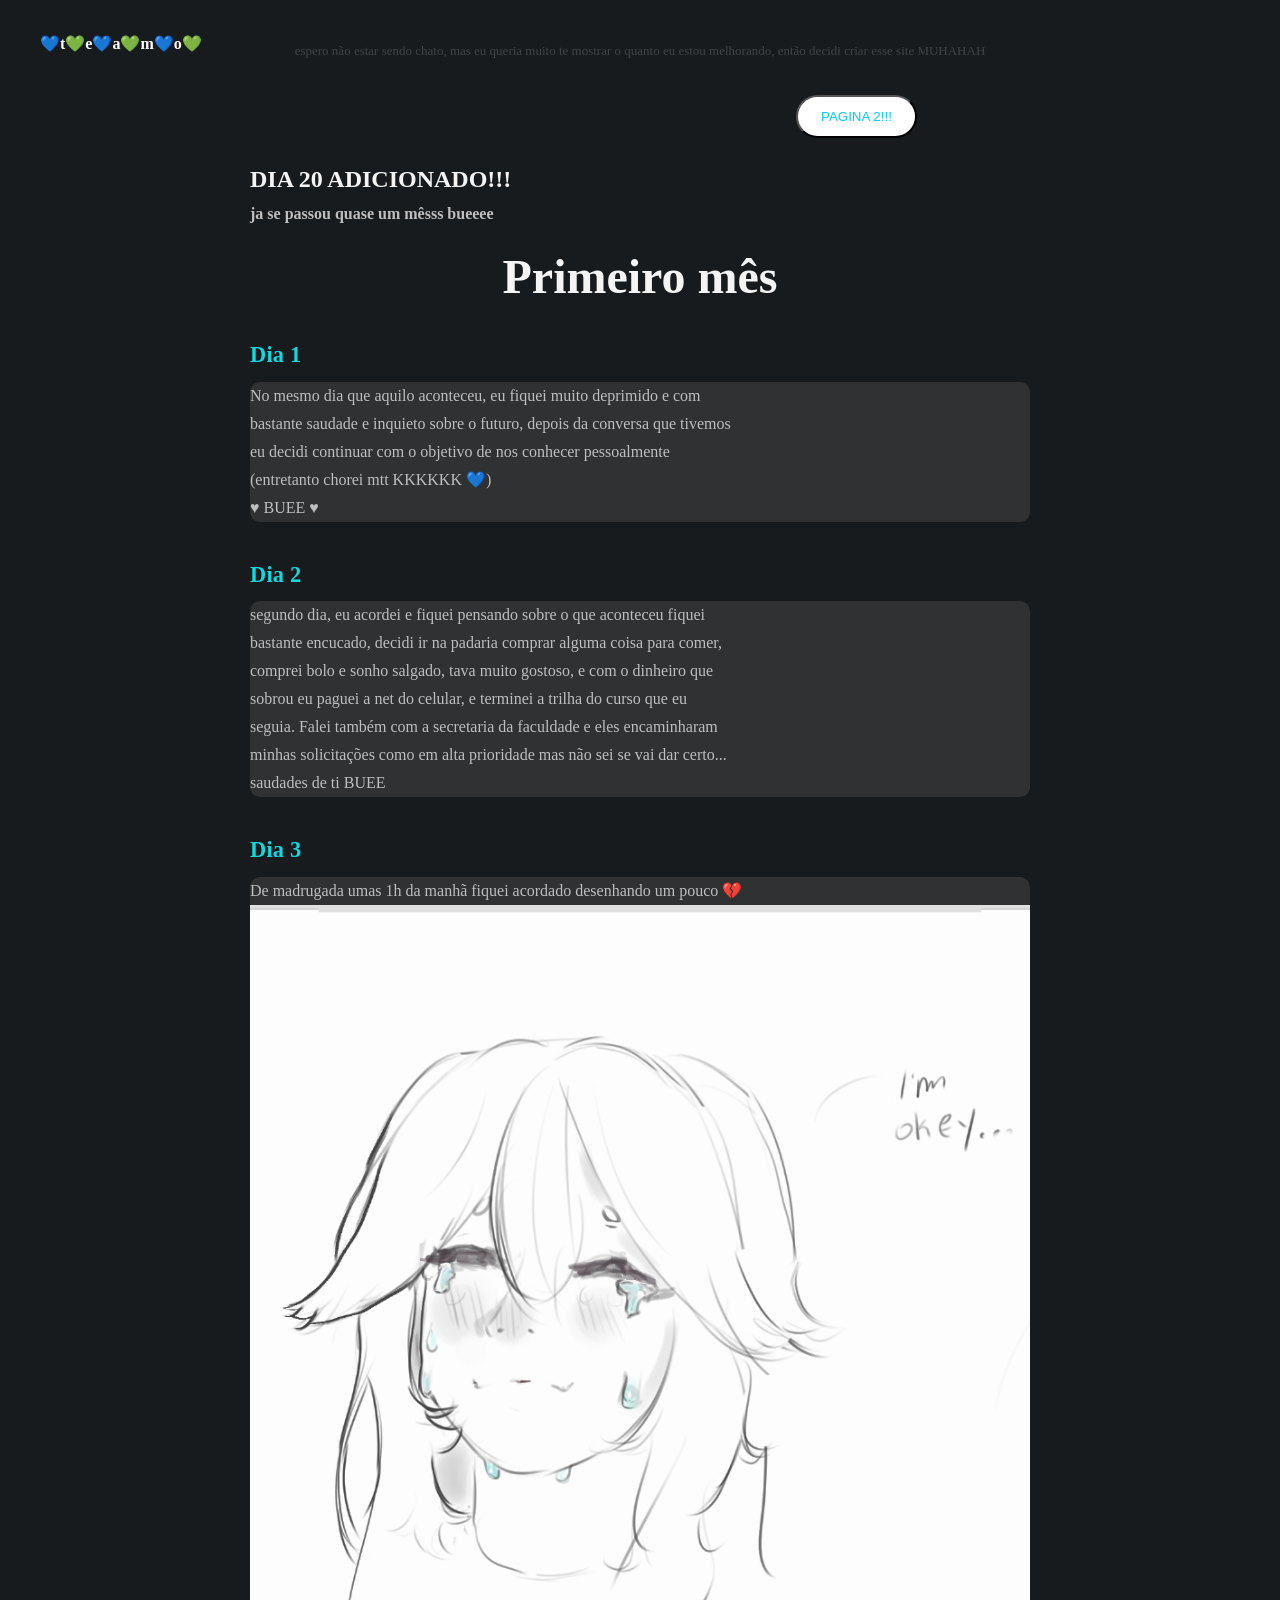
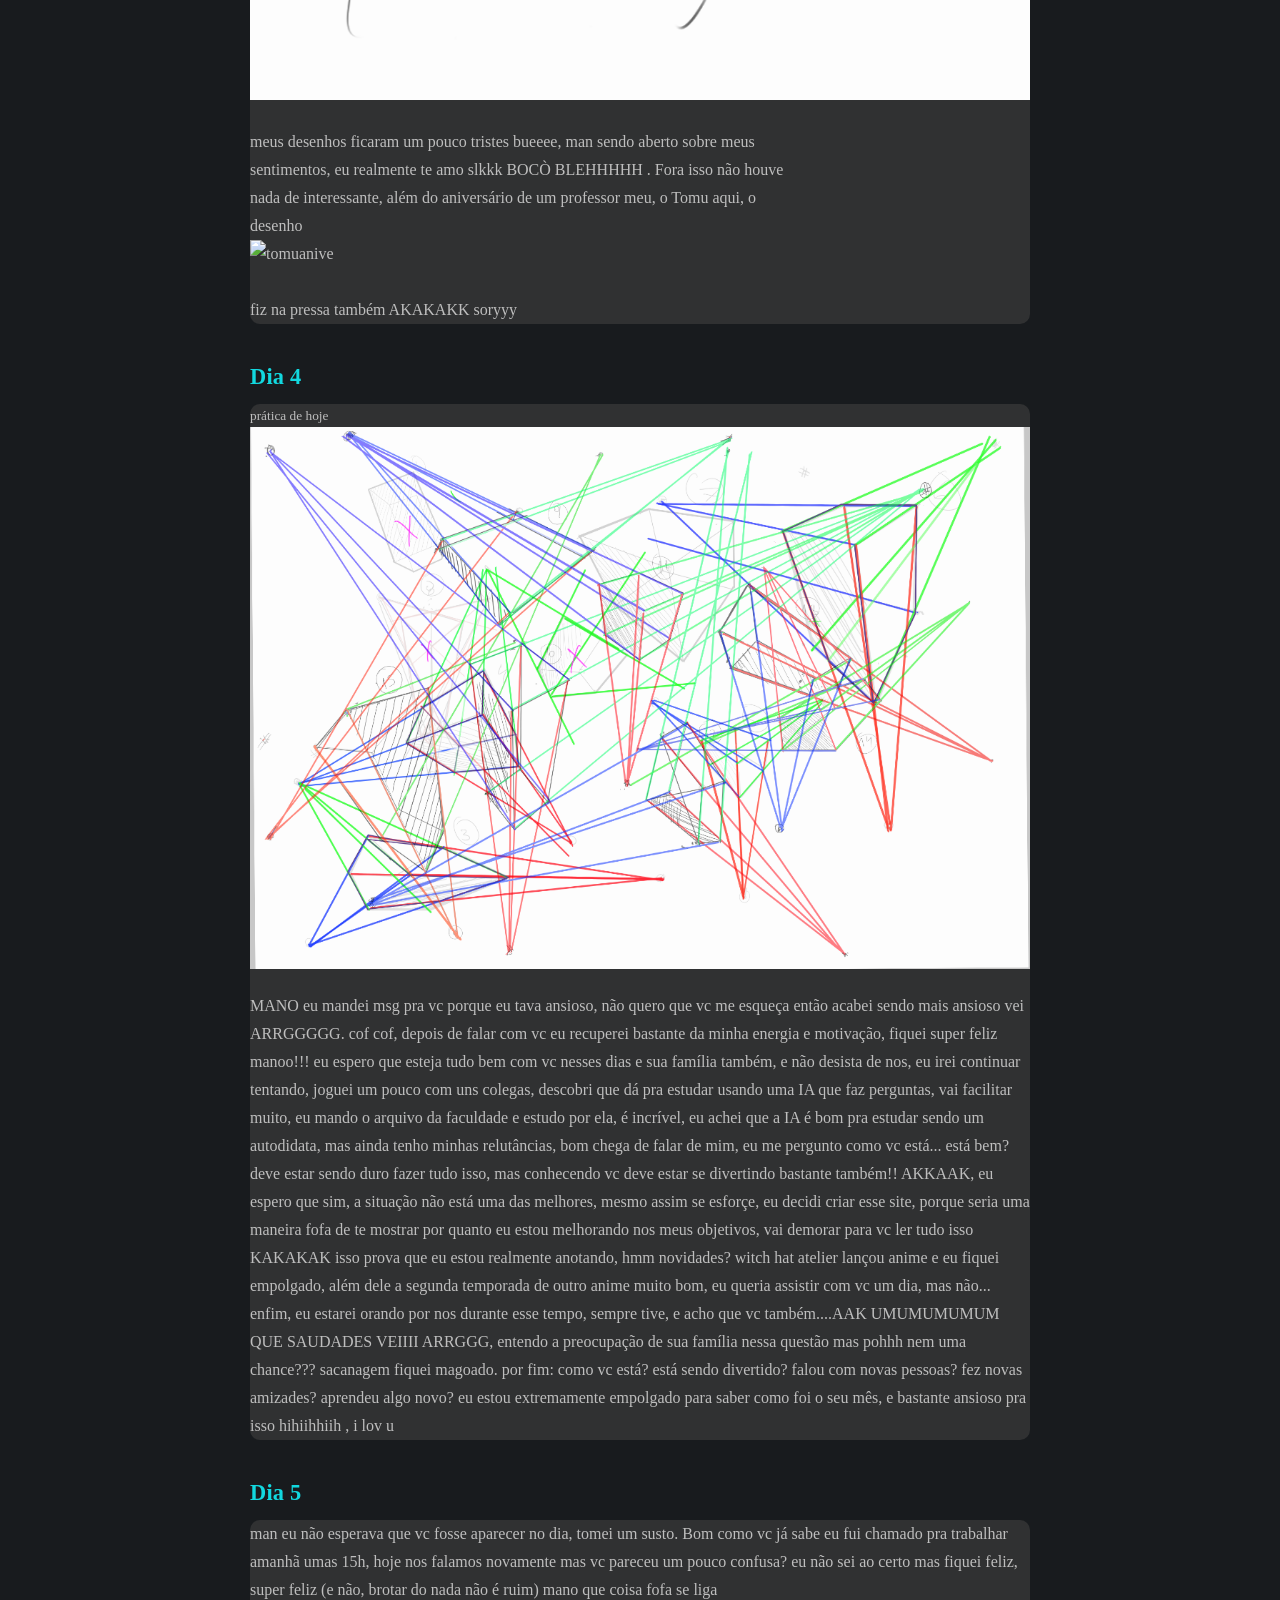
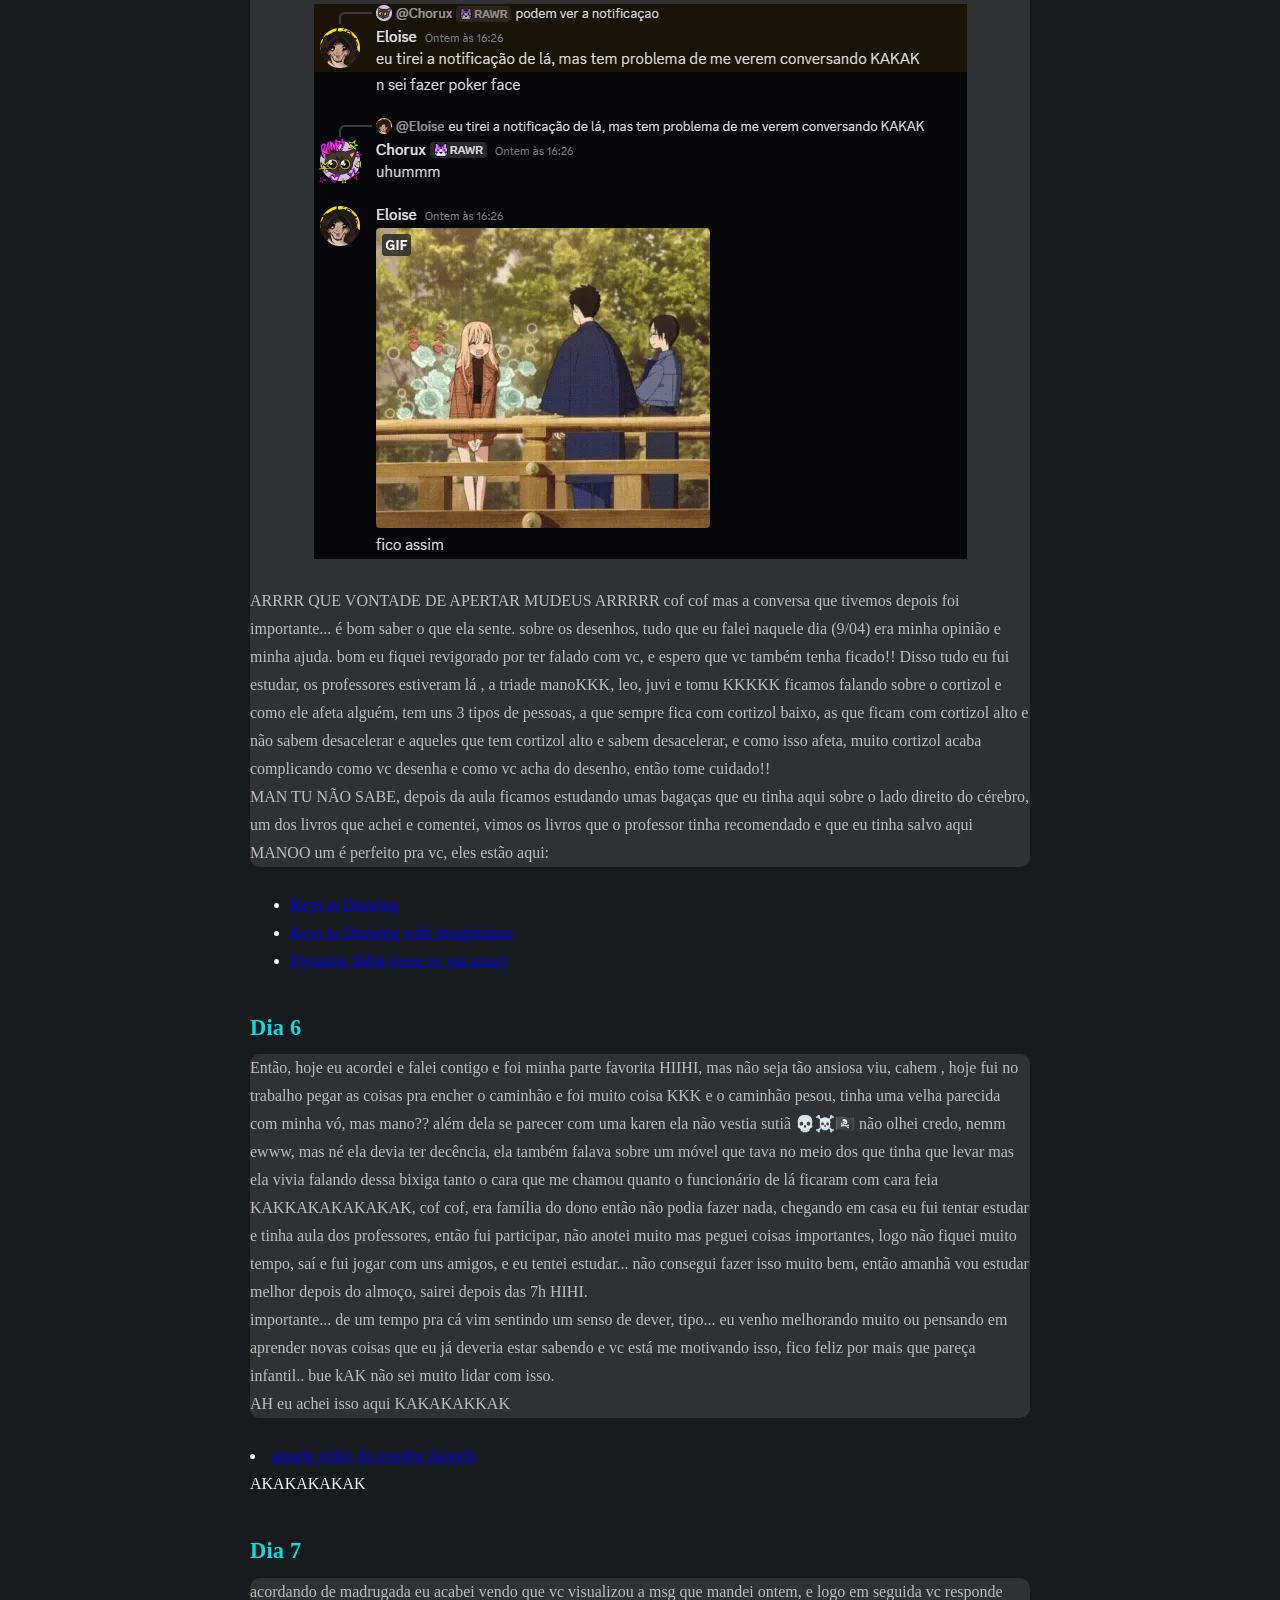
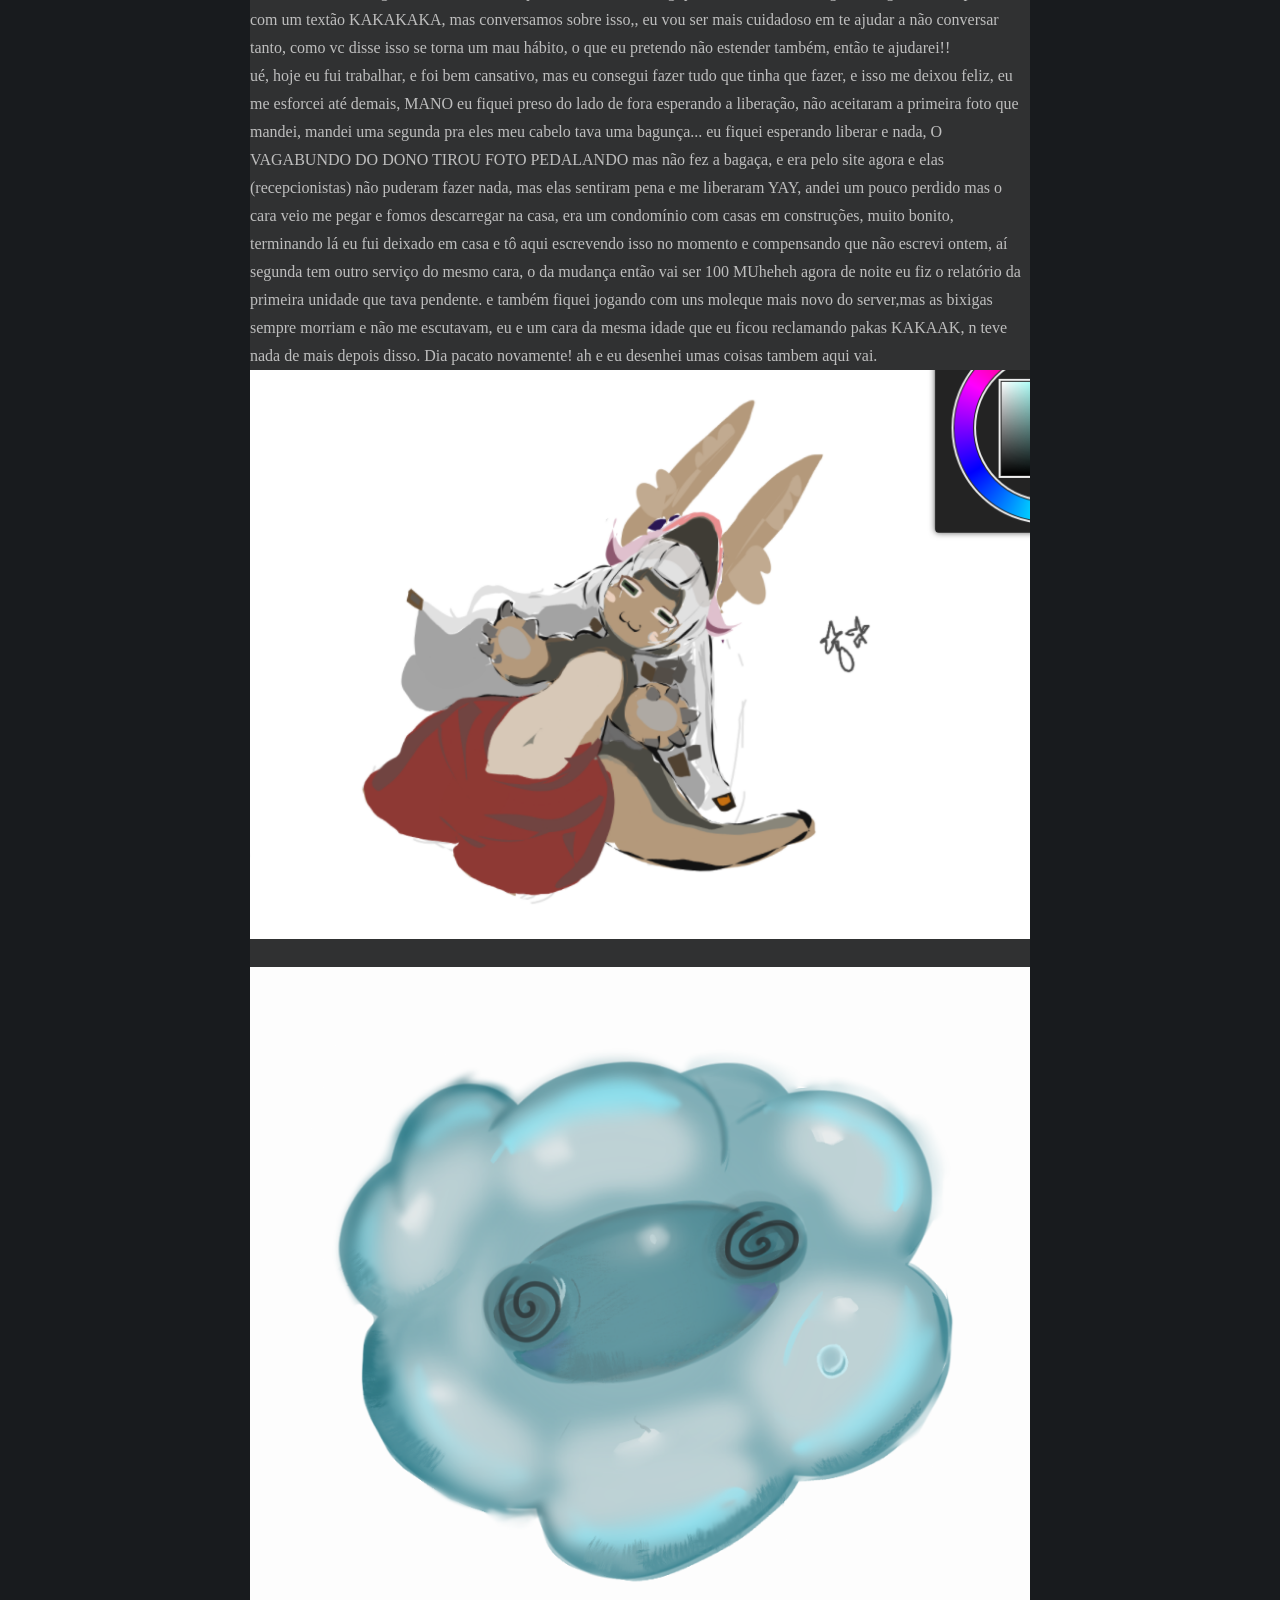
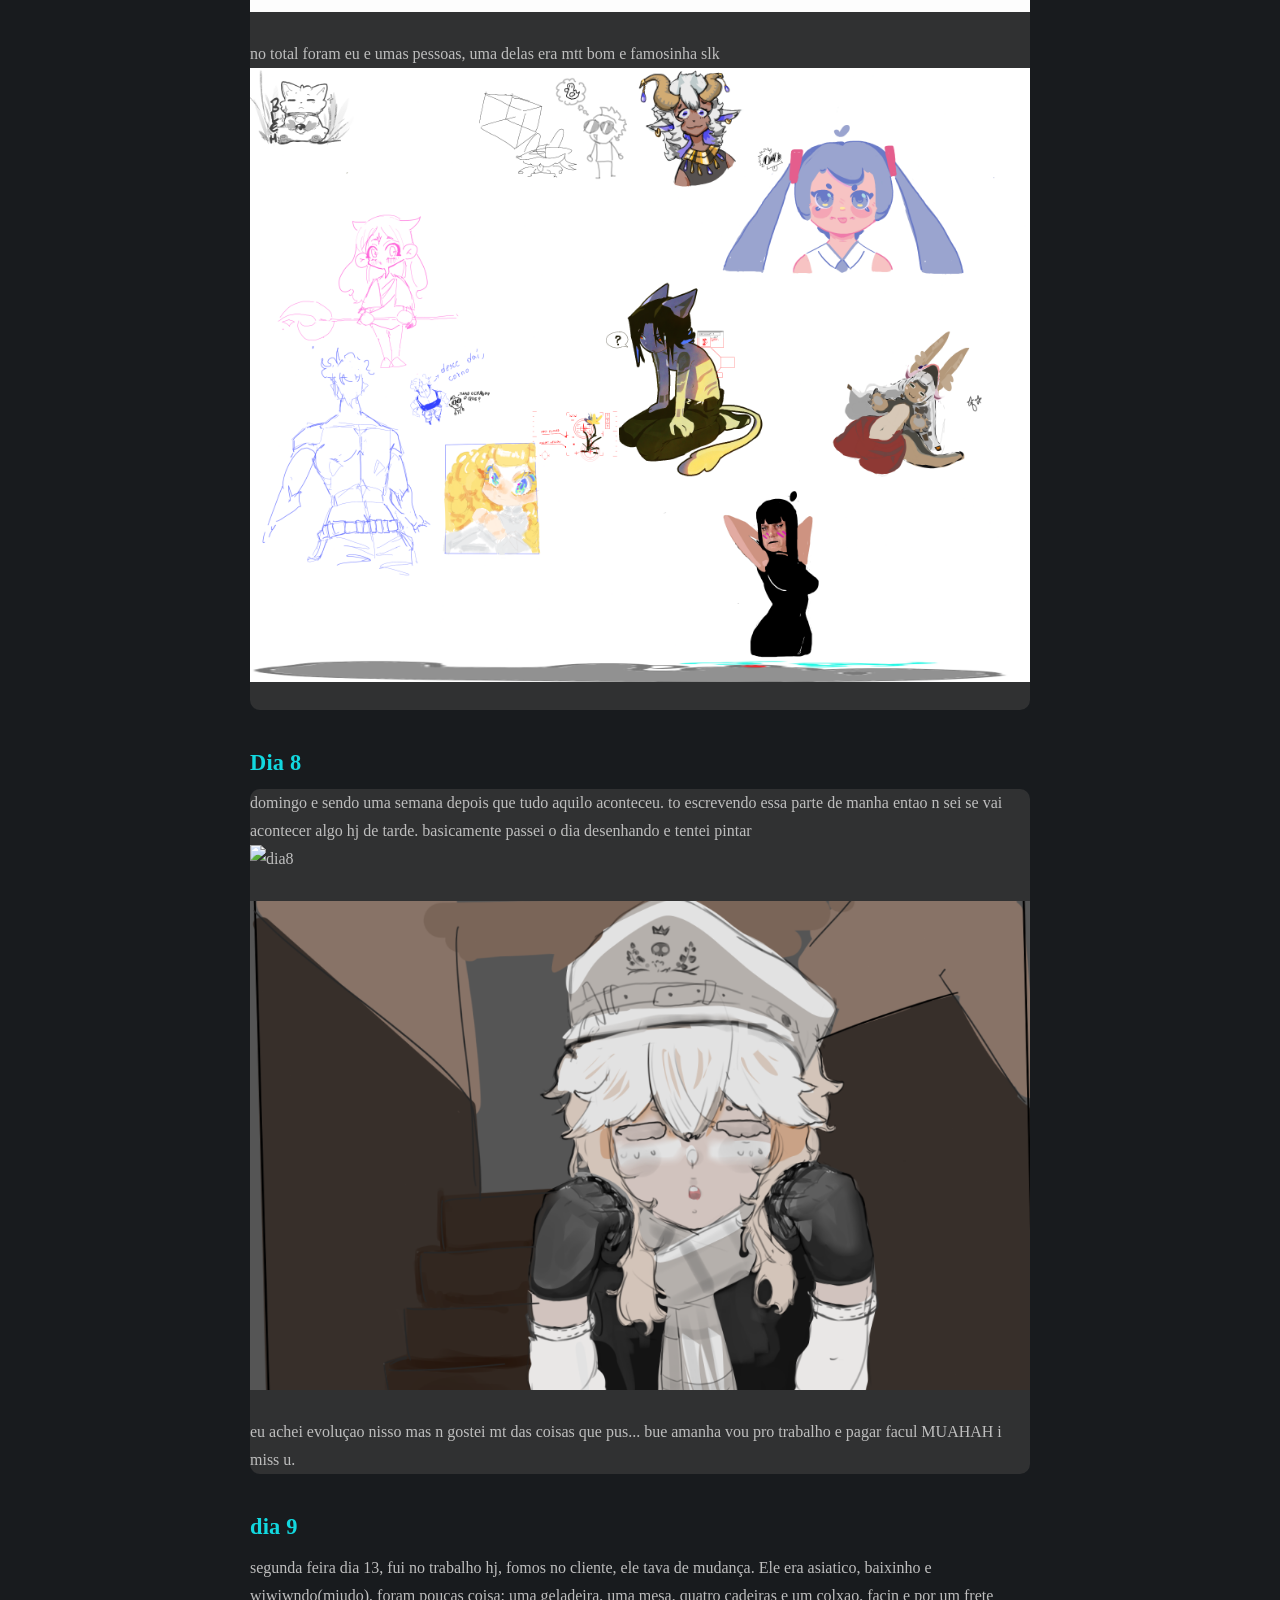
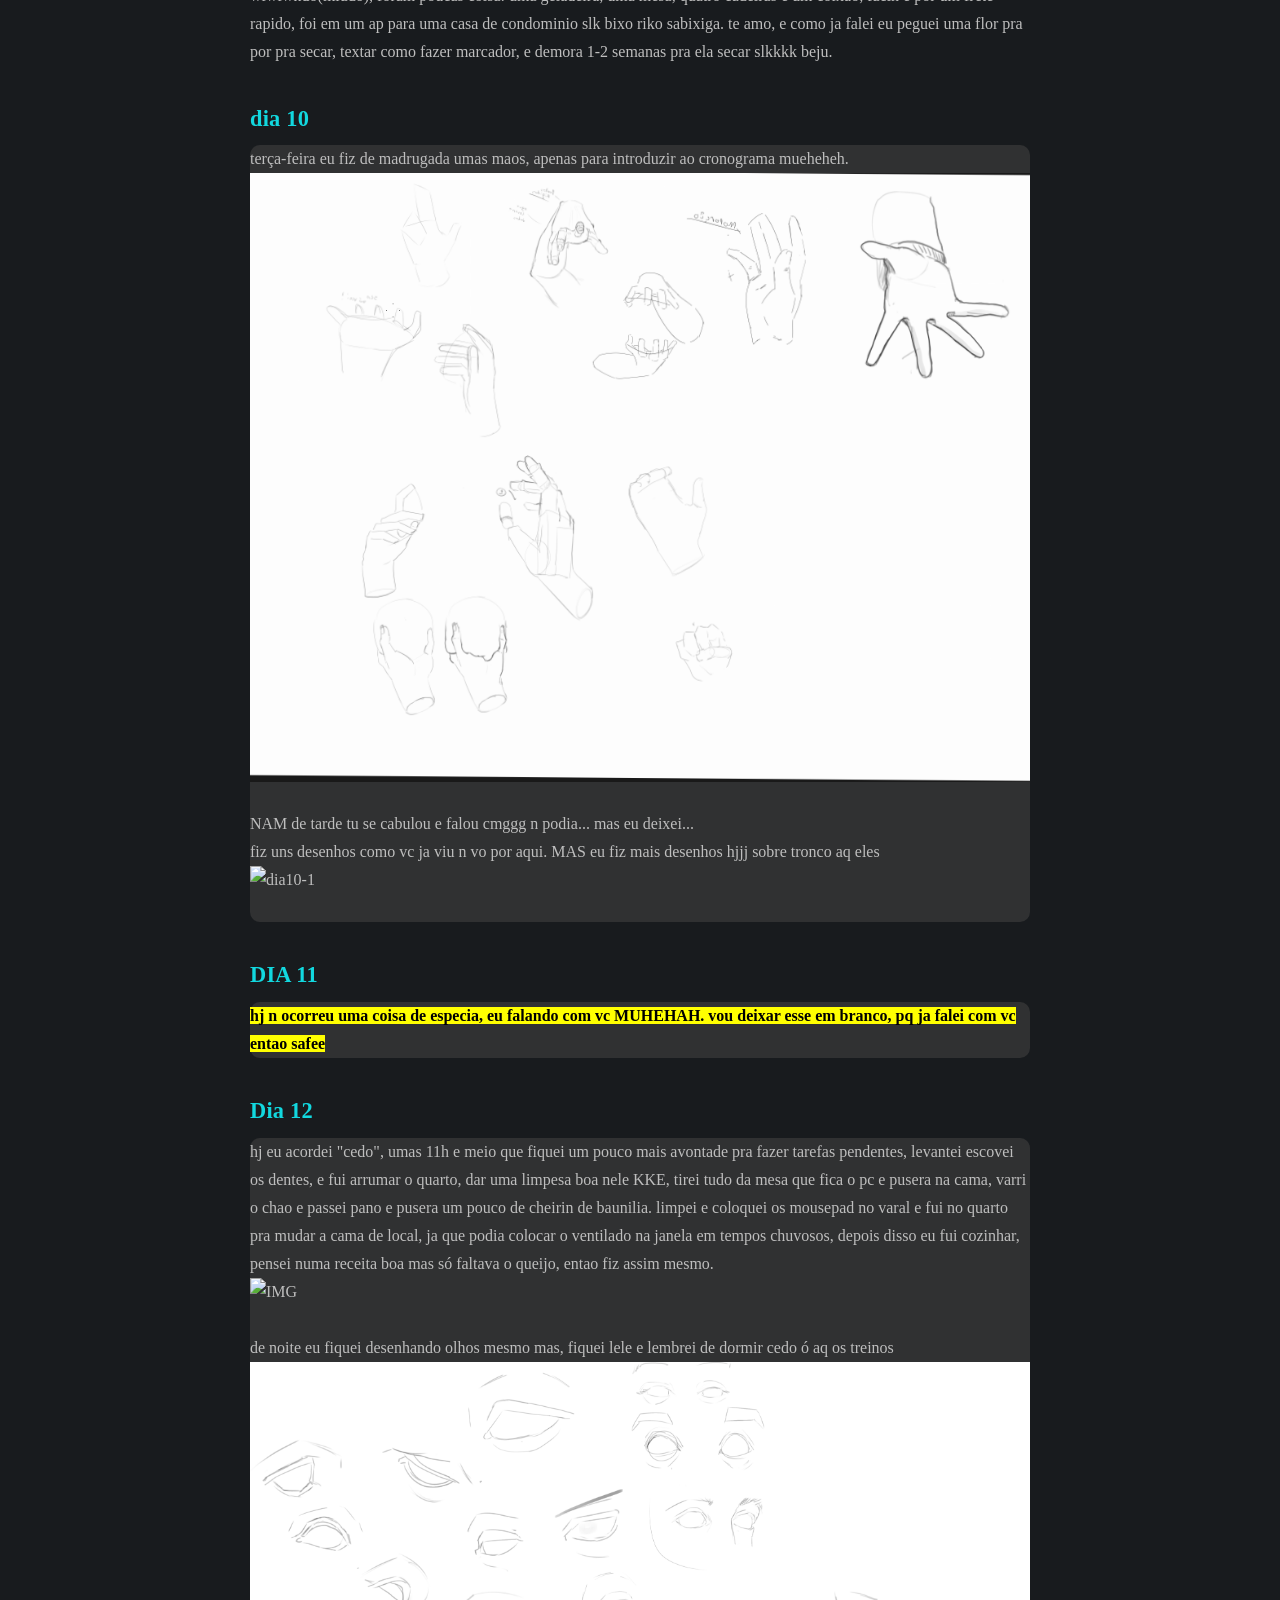
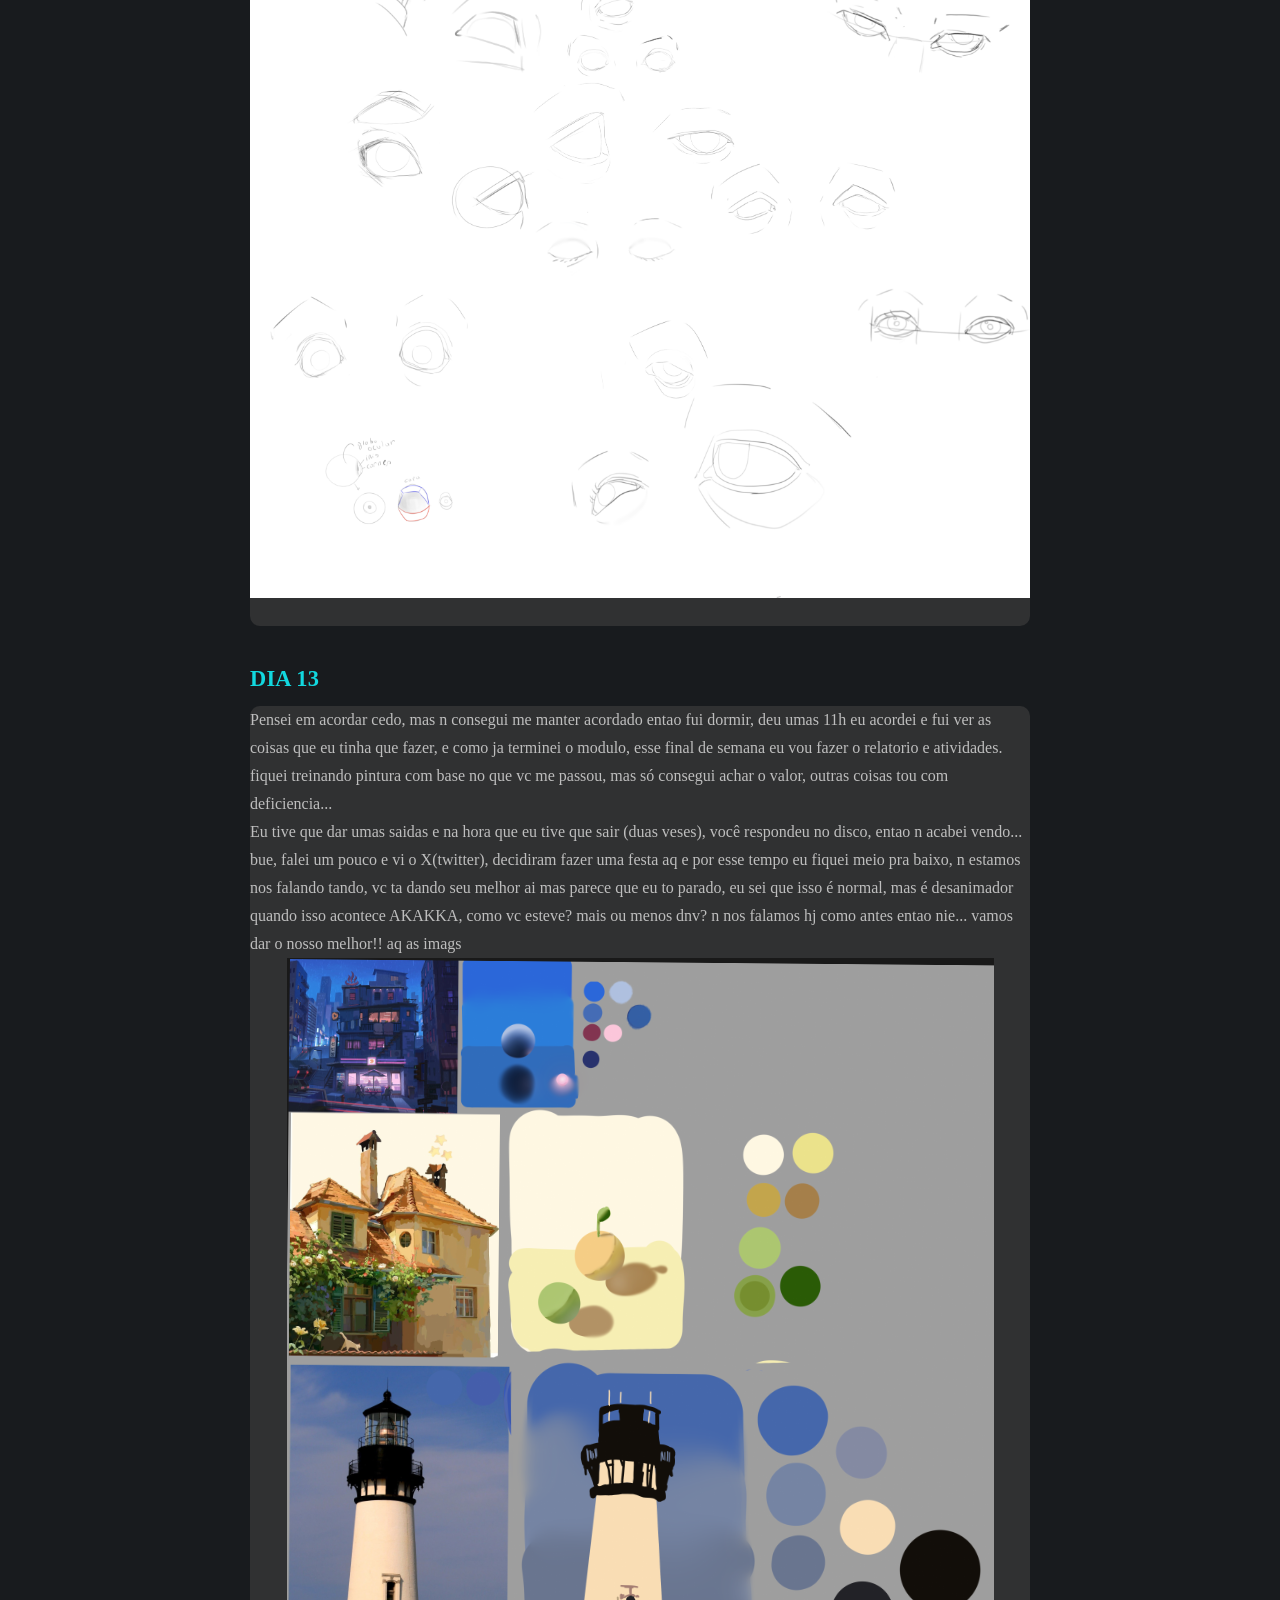
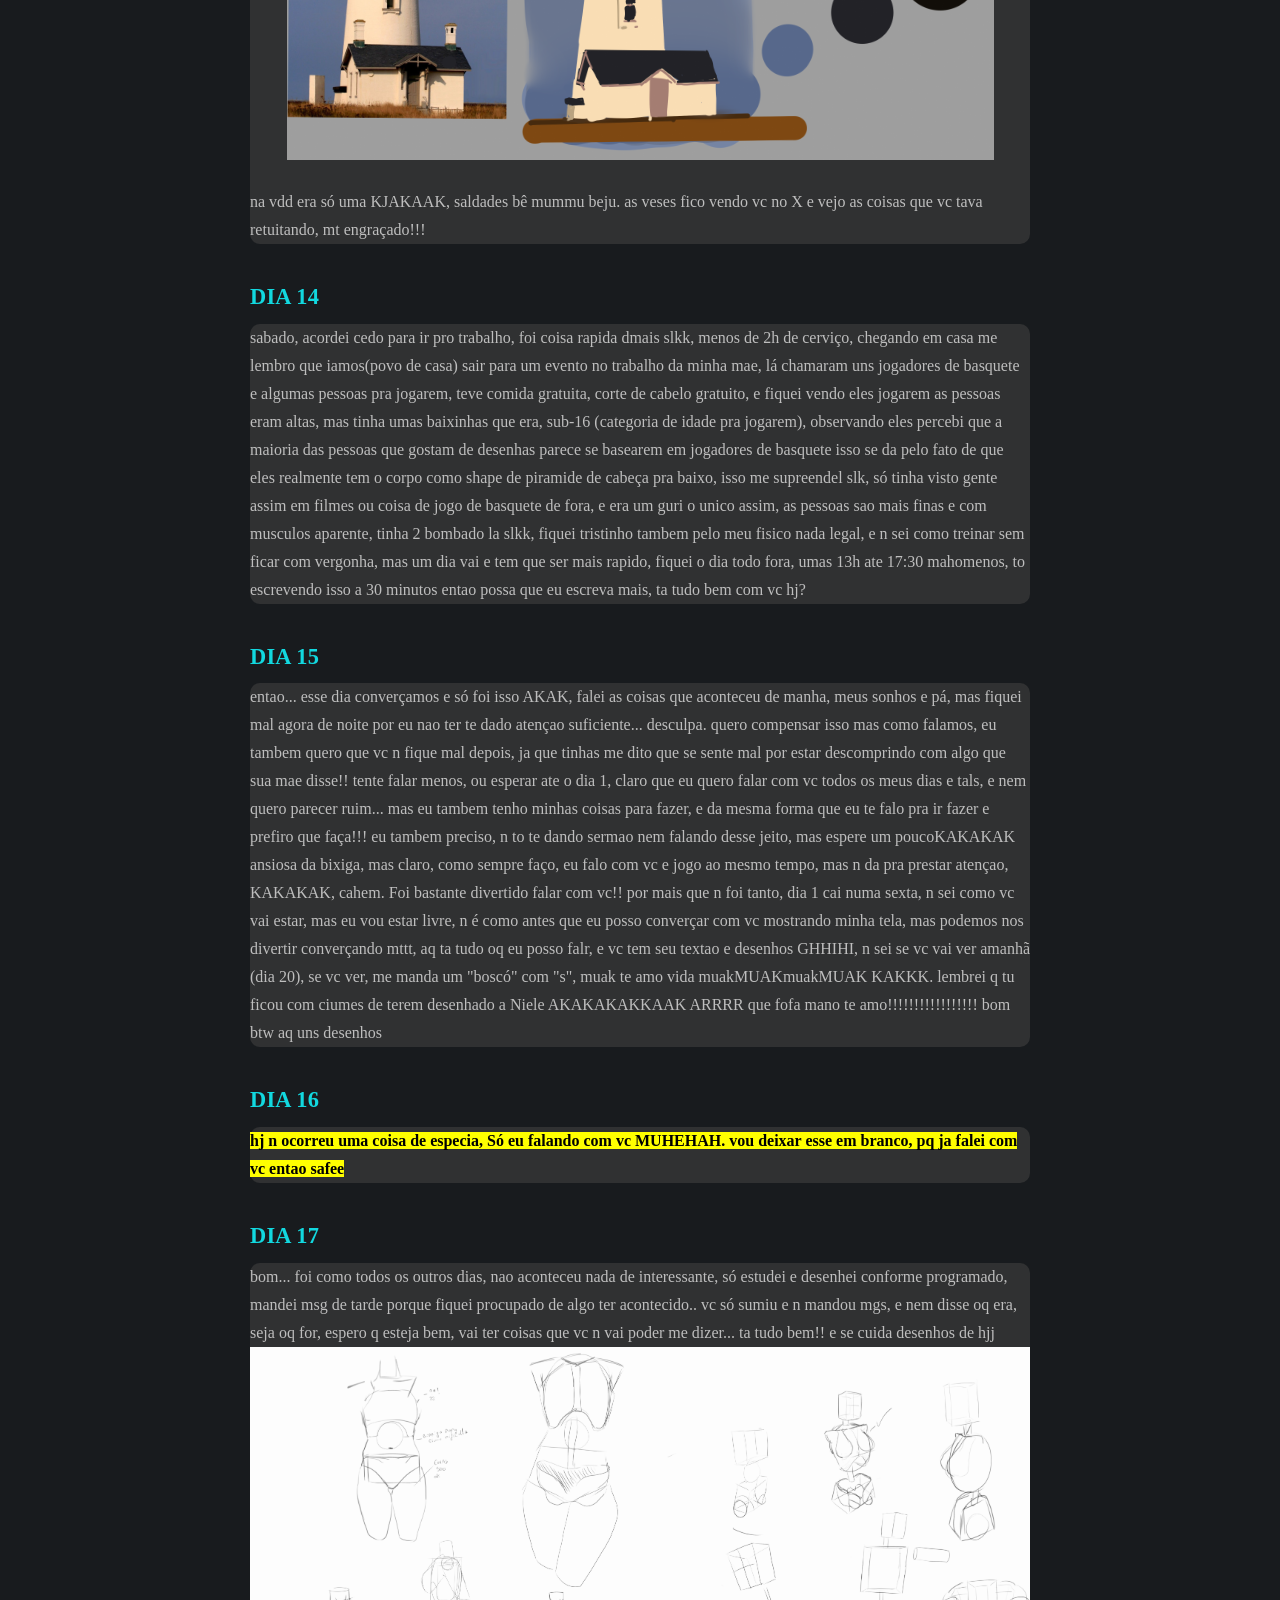
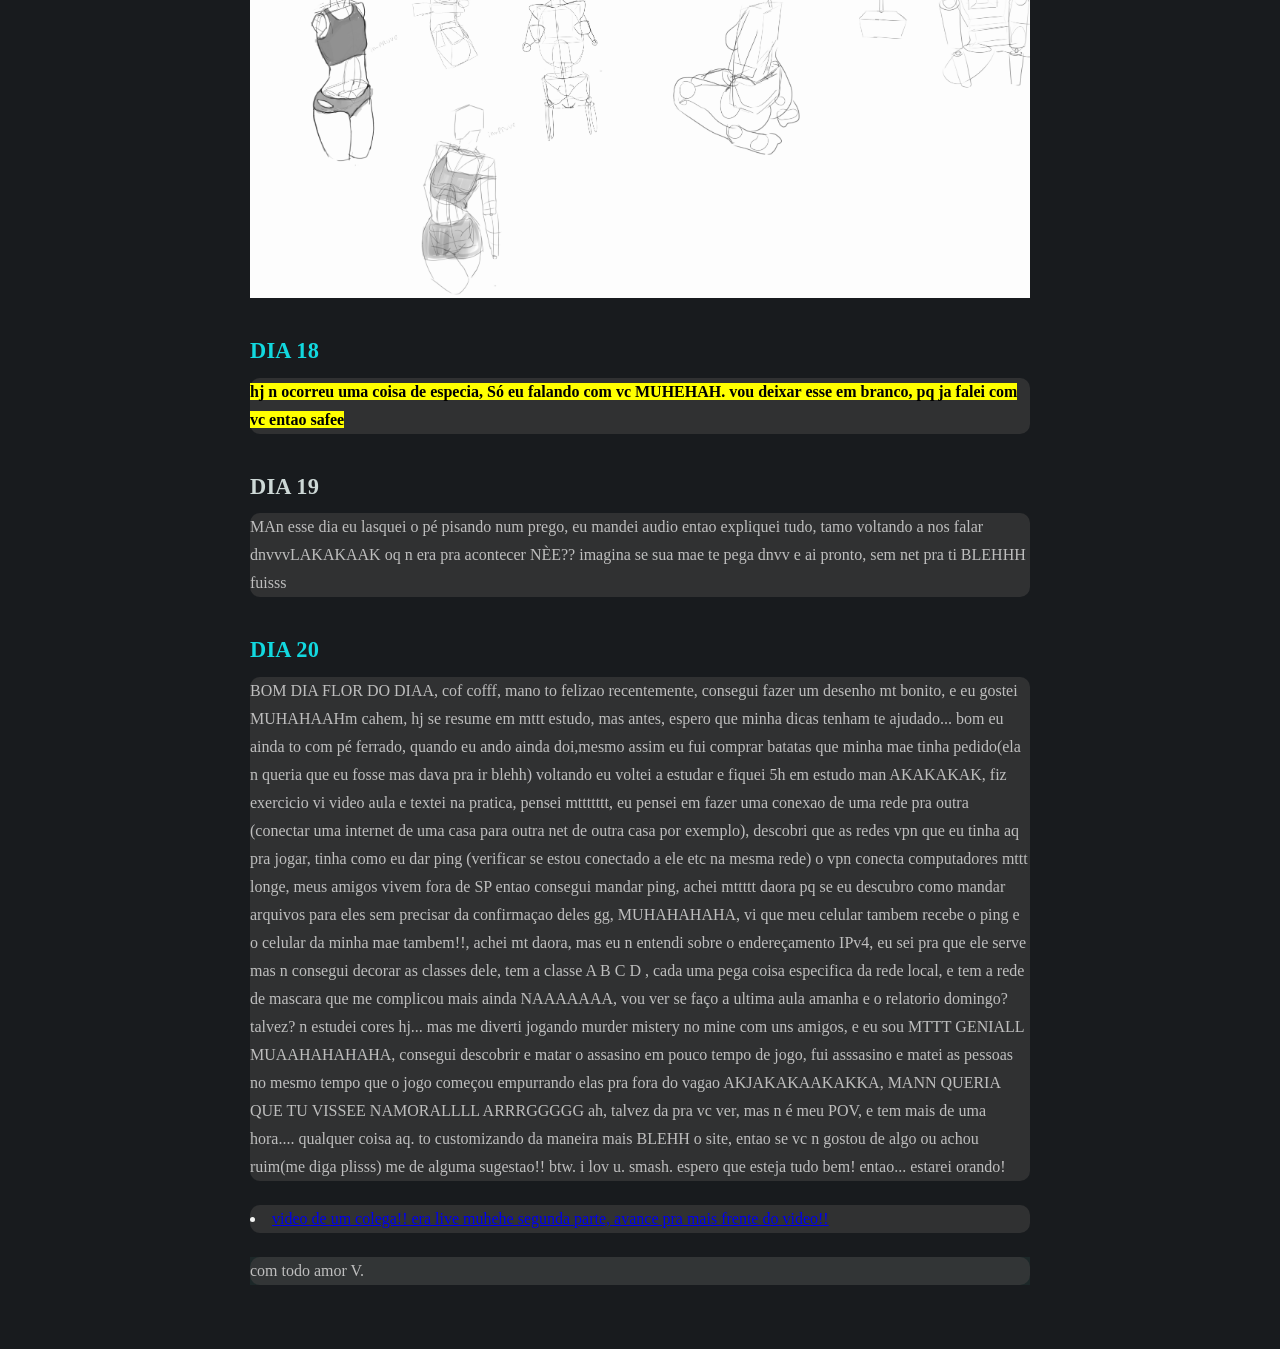
==== index.html @ 5562f1c6 "Update index.html" ====
<html lang="en">
  <head>
    <meta charset="UTF-8" />
    <meta name="viewport" content="width=device-width, initial-scale=1.0" />
    <title>COISAS PRA LÔ</title>
    <link rel="stylesheet" href="styless.css" />
  </head>
  <div class="topo">💙t💚e💙a💚m💙o💚</div>
  <body>
    <p class="introduçao">
      espero não estar sendo chato, mas eu queria muito te mostrar o quanto eu
      estou melhorando, então decidi criar esse site MUHAHAH
    </p>
    <div>
      <button class="link_botao">
        <a href="PAGINA2/index.html">PAGINA 2!!!</a>
      </button>
    </div>

    <div>
      <h2>
        DIA 20 ADICIONADO!!!
        <p>ja se passou quase um mêsss bueeee</p>
      </h2>
    </div>

    <h1>Primeiro mês</h1>
    <div>
      <h3 class="DIA">Dia 1</h3>
      <p class="AFA">
        No mesmo dia que aquilo aconteceu, eu fiquei muito deprimido e com
        <br />
        bastante saudade e inquieto sobre o futuro, depois da conversa que
        tivemos<br />
        eu decidi continuar com o objetivo de nos conhecer pessoalmente<br />
        (entretanto chorei mtt KKKKKK 💙)<br />
        &hearts; BUEE &hearts; <br />
      </p>
    </div>
    <h3 class="DIA">Dia 2</h3>
    <div>
      <p class="AFA">
        segundo dia, eu acordei e fiquei pensando sobre o que aconteceu
        fiquei<br />
        bastante encucado, decidi ir na padaria comprar alguma coisa para
        comer,<br />
        comprei bolo e sonho salgado, tava muito gostoso, e com o dinheiro
        que<br />
        sobrou eu paguei a net do celular, e terminei a trilha do curso que
        eu<br />
        seguia. Falei também com a secretaria da faculdade e eles
        encaminharam<br />
        minhas solicitações como em alta prioridade mas não sei se vai dar
        certo...<br />
        saudades de ti BUEE<br />
      </p>
    </div>
    <h3 class="DIA">Dia 3</h3>
    <div>
      <p class="AFA">
        De madrugada umas 1h da manhã fiquei acordado desenhando um pouco 💔<br />
        <img src="IMG\dia3.png" alt="dia3-1" class="IMG" /><br />
        meus desenhos ficaram um pouco tristes bueeee, man sendo aberto sobre
        meus<br />
        sentimentos, eu realmente te amo slkkk BOCÒ BLEHHHHH . Fora isso não
        houve<br />
        nada de interessante, além do aniversário de um professor meu, o Tomu
        aqui, o<br />
        desenho<br />
        <img src="IMG\tomuanive.png" alt="tomuanive" class="IMG" /><br />

        fiz na pressa também AKAKAKK soryyy<br />
      </p>
    </div>
    <h3 class="DIA">Dia 4</h3>
    <div>
      <p class="AFA">
        <sub>
          prática de hoje<br />
          <img src="IMG\dia3-2.png" alt="dia4-1" class="IMG" /><br />
        </sub>

        MANO eu mandei msg pra vc porque eu tava ansioso, não quero que vc me
        esqueça então acabei sendo mais ansioso vei ARRGGGGG. cof cof, depois de
        falar com vc eu recuperei bastante da minha energia e motivação, fiquei
        super feliz manoo!!! eu espero que esteja tudo bem com vc nesses dias e
        sua família também, e não desista de nos, eu irei continuar tentando,
        joguei um pouco com uns colegas, descobri que dá pra estudar usando uma
        IA que faz perguntas, vai facilitar muito, eu mando o arquivo da
        faculdade e estudo por ela, é incrível, eu achei que a IA é bom pra
        estudar sendo um autodidata, mas ainda tenho minhas relutâncias, bom
        chega de falar de mim, eu me pergunto como vc está... está bem? deve
        estar sendo duro fazer tudo isso, mas conhecendo vc deve estar se
        divertindo bastante também!! AKKAAK, eu espero que sim, a situação não
        está uma das melhores, mesmo assim se esforçe, eu decidi criar esse
        site, porque seria uma maneira fofa de te mostrar por quanto eu estou
        melhorando nos meus objetivos, vai demorar para vc ler tudo isso KAKAKAK
        isso prova que eu estou realmente anotando, hmm novidades? witch hat
        atelier lançou anime e eu fiquei empolgado, além dele a segunda
        temporada de outro anime muito bom, eu queria assistir com vc um dia,
        mas não... enfim, eu estarei orando por nos durante esse tempo, sempre
        tive, e acho que vc também....AAK UMUMUMUMUM QUE SAUDADES VEIIII ARRGGG,
        entendo a preocupação de sua família nessa questão mas pohhh nem uma
        chance??? sacanagem fiquei magoado. por fim: como vc está? está sendo
        divertido? falou com novas pessoas? fez novas amizades? aprendeu algo
        novo? eu estou extremamente empolgado para saber como foi o seu mês, e
        bastante ansioso pra isso hihiihhiih , i lov u
      </p>
    </div>

    <h3 class="DIA">Dia 5</h3>
    <div>
      <p class="AFA">
        man eu não esperava que vc fosse aparecer no dia, tomei um susto. Bom
        como vc já sabe eu fui chamado pra trabalhar amanhã umas 15h, hoje nos
        falamos novamente mas vc pareceu um pouco confusa? eu não sei ao certo
        mas fiquei feliz, super feliz (e não, brotar do nada não é ruim) mano
        que coisa fofa se liga
        <img src="IMG\dia5.png" alt="dia5-1" class="IMG" /><br />
        ARRRR QUE VONTADE DE APERTAR MUDEUS ARRRRR cof cof mas a conversa que
        tivemos depois foi importante... é bom saber o que ela sente. sobre os
        desenhos, tudo que eu falei naquele dia (9/04) era minha opinião e minha
        ajuda. bom eu fiquei revigorado por ter falado com vc, e espero que vc
        também tenha ficado!! Disso tudo eu fui estudar, os professores
        estiveram lá , a triade manoKKK, leo, juvi e tomu KKKKK ficamos falando
        sobre o cortizol e como ele afeta alguém, tem uns 3 tipos de pessoas, a
        que sempre fica com cortizol baixo, as que ficam com cortizol alto e não
        sabem desacelerar e aqueles que tem cortizol alto e sabem desacelerar, e
        como isso afeta, muito cortizol acaba complicando como vc desenha e como
        vc acha do desenho, então tome cuidado!!<br />
        MAN TU NÃO SABE, depois da aula ficamos estudando umas bagaças que eu
        tinha aqui sobre o lado direito do cérebro, um dos livros que achei e
        comentei, vimos os livros que o professor tinha recomendado e que eu
        tinha salvo aqui MANOO um é perfeito pra vc, eles estão aqui: <br />
      </p>
      <ul>
        <li>
          <a
            href="https://ia803206.us.archive.org/16/items/Keys_to_Drawing/Keys_to_Drawing.pdf"
            target="_blank"
            >Keys to Drawing</a
          >
        </li>
        <li>
          <a
            href="https://archive.org/details/KEYS_TO_Drawing_with_Imagination_Bert_Dodson_Digital/page/17/mode/2up"
            >Keys to Drawing with Imagination</a
          >
        </li>
        <li>
          <a href="https://archive.org/details/dynamic-bible/page/n5/mode/2up"
            >Dynamic Bible (esse vc vai amar)</a
          >
        </li>
      </ul>
    </div>

    <div>
      <h3 class="DIA">Dia 6</h3>
      <p class="AFA">
        Então, hoje eu acordei e falei contigo e foi minha parte favorita HIIHI,
        mas não seja tão ansiosa viu, cahem , hoje fui no trabalho pegar as
        coisas pra encher o caminhão e foi muito coisa KKK e o caminhão pesou,
        tinha uma velha parecida com minha vó, mas mano?? além dela se parecer
        com uma karen ela não vestia sutiã 💀☠️🏴‍☠️ não olhei credo, nemm ewww,
        mas né ela devia ter decência, ela também falava sobre um móvel que tava
        no meio dos que tinha que levar mas ela vivia falando dessa bixiga tanto
        o cara que me chamou quanto o funcionário de lá ficaram com cara feia
        KAKKAKAKAKAKAK, cof cof, era família do dono então não podia fazer nada,
        chegando em casa eu fui tentar estudar e tinha aula dos professores,
        então fui participar, não anotei muito mas peguei coisas importantes,
        logo não fiquei muito tempo, saí e fui jogar com uns amigos, e eu tentei
        estudar... não consegui fazer isso muito bem, então amanhã vou estudar
        melhor depois do almoço, sairei depois das 7h HIHI. <br />
        importante... de um tempo pra cá vim sentindo um senso de dever, tipo...
        eu venho melhorando muito ou pensando em aprender novas coisas que eu já
        deveria estar sabendo e vc está me motivando isso, fico feliz por mais
        que pareça infantil.. bue kAK não sei muito lidar com isso. <br />
        AH eu achei isso aqui KAKAKAKKAK <br />
        <li>
          <a
            href="https://www.instagram.com/reel/DTvD3MmEvGG/?igsh=MWNidHBoa2h5eGRvMg=="
          >
            aquele vídeo do zombie falando
          </a>
        </li>
        AKAKAKAKAK
      </p>
    </div>

    <div>
      <h3 class="DIA">Dia 7</h3>
      <p class="AFA">
        acordando de madrugada eu acabei vendo que vc visualizou a msg que
        mandei ontem, e logo em seguida vc responde com um textão KAKAKAKA, mas
        conversamos sobre isso,, eu vou ser mais cuidadoso em te ajudar a não
        conversar tanto, como vc disse isso se torna um mau hábito, o que eu
        pretendo não estender também, então te ajudarei!! <br />
        ué, hoje eu fui trabalhar, e foi bem cansativo, mas eu consegui fazer
        tudo que tinha que fazer, e isso me deixou feliz, eu me esforcei até
        demais, MANO eu fiquei preso do lado de fora esperando a liberação, não
        aceitaram a primeira foto que mandei, mandei uma segunda pra eles meu
        cabelo tava uma bagunça... eu fiquei esperando liberar e nada, O
        VAGABUNDO DO DONO TIROU FOTO PEDALANDO mas não fez a bagaça, e era pelo
        site agora e elas (recepcionistas) não puderam fazer nada, mas elas
        sentiram pena e me liberaram YAY, andei um pouco perdido mas o cara veio
        me pegar e fomos descarregar na casa, era um condomínio com casas em
        construções, muito bonito, terminando lá eu fui deixado em casa e tô
        aqui escrevendo isso no momento e compensando que não escrevi ontem, aí
        segunda tem outro serviço do mesmo cara, o da mudança então vai ser 100
        MUheheh agora de noite eu fiz o relatório da primeira unidade que tava
        pendente. e também fiquei jogando com uns moleque mais novo do
        server,mas as bixigas sempre morriam e não me escutavam, eu e um cara da
        mesma idade que eu ficou reclamando pakas KAKAAK, n teve nada de mais
        depois disso. Dia pacato novamente! ah e eu desenhei umas coisas tambem
        aqui vai. <br />
        <img src="IMG\dia7.png" alt="dia7" class="IMG" /><br />
        <img src="IMG/dia7-1.png" alt="dia7-1" class="IMG" /><br />
        no total foram eu e umas pessoas, uma delas era mtt bom e famosinha slk
        <br />
        <img src="IMG/dia7-2.png" alt="dia7-2" class="IMG" /><br />
      </p>
    </div>

    <div>
      <h3 class="DIA">Dia 8</h3>
      <p class="AFA">
        domingo e sendo uma semana depois que tudo aquilo aconteceu. to
        escrevendo essa parte de manha entao n sei se vai acontecer algo hj de
        tarde. basicamente passei o dia desenhando e tentei pintar
        <img src="IMG/dia8.png" alt="dia8" class="IMG" /> <br />
        <img src="IMG/dia8-1.png" alt="dia8-1" class="IMG" /><br />
        eu achei evoluçao nisso mas n gostei mt das coisas que pus... bue amanha
        vou pro trabalho e pagar facul MUAHAH i miss u.
      </p>
    </div>

    <div>
      <h3 class="DIA">dia 9</h3>
      <p>
        segunda feira dia 13, fui no trabalho hj, fomos no cliente, ele tava de
        mudança. Ele era asiatico, baixinho e wiwiwndo(miudo), foram poucas
        coisa: uma geladeira, uma mesa, quatro cadeiras e um colxao, facin e por
        um frete rapido, foi em um ap para uma casa de condominio slk bixo riko
        sabixiga. te amo, e como ja falei eu peguei uma flor pra por pra secar,
        textar como fazer marcador, e demora 1-2 semanas pra ela secar slkkkk
        beju.
      </p>
    </div>

    <div>
      <h3 class="DIA">dia 10</h3>
      <p class="AFA">
        terça-feira eu fiz de madrugada umas maos, apenas para introduzir ao
        cronograma mueheheh.
        <img src="IMG/dia10.png" alt="dia 10" class="IMG" /> <br />
        NAM de tarde tu se cabulou e falou cmggg n podia... mas eu deixei...
        <br />
        fiz uns desenhos como vc ja viu n vo por aqui. MAS eu fiz mais desenhos
        hjjj sobre tronco aq eles <br />
        <img src="IMG/dia10-1.png" alt="dia10-1" class="IMG" /> <br />
      </p>
    </div>
    <div>
      <h3 class="DIA">DIA 11</h3>
      <p class="AFA">
        <strong
          ><mark
            >hj n ocorreu uma coisa de especia, eu falando com vc MUHEHAH. vou
            deixar esse em branco, pq ja falei com vc entao safee</mark
          ></strong
        >
      </p>
    </div>

    <div>
      <h3 class="DIA">Dia 12</h3>
      <p class="AFA">
        hj eu acordei "cedo", umas 11h e meio que fiquei um pouco mais avontade
        pra fazer tarefas pendentes, levantei escovei os dentes, e fui arrumar o
        quarto, dar uma limpesa boa nele KKE, tirei tudo da mesa que fica o pc e
        pusera na cama, varri o chao e passei pano e pusera um pouco de cheirin
        de baunilia. limpei e coloquei os mousepad no varal e fui no quarto pra
        mudar a cama de local, ja que podia colocar o ventilado na janela em
        tempos chuvosos, depois disso eu fui cozinhar, pensei numa receita boa
        mas só faltava o queijo, entao fiz assim mesmo.
        <img src="IMG/dia12.png" alt="IMG" class="IMG" /><br />
        de noite eu fiquei desenhando olhos mesmo mas, fiquei lele e lembrei de
        dormir cedo ó aq os treinos
        <img src="IMG/dia12-1.png" alt="IMG" class="IMG" /><br />
      </p>
    </div>

    <div>
      <h3 class="DIA">DIA 13</h3>
      <p class="AFA">
        Pensei em acordar cedo, mas n consegui me manter acordado entao fui
        dormir, deu umas 11h eu acordei e fui ver as coisas que eu tinha que
        fazer, e como ja terminei o modulo, esse final de semana eu vou fazer o
        relatorio e atividades. fiquei treinando pintura com base no que vc me
        passou, mas só consegui achar o valor, outras coisas tou com
        deficiencia... <br />
        Eu tive que dar umas saidas e na hora que eu tive que sair (duas veses),
        você respondeu no disco, entao n acabei vendo... bue, falei um pouco e
        vi o X(twitter), decidiram fazer uma festa aq e por esse tempo eu fiquei
        meio pra baixo, n estamos nos falando tando, vc ta dando seu melhor ai
        mas parece que eu to parado, eu sei que isso é normal, mas é desanimador
        quando isso acontece AKAKKA, como vc esteve? mais ou menos dnv? n nos
        falamos hj como antes entao nie... vamos dar o nosso melhor!! aq as
        imags <img src="IMG/dia13.png" alt="" class="IMG" /> <br />
        na vdd era só uma KJAKAAK, saldades bê mummu beju. as veses fico vendo
        vc no X e vejo as coisas que vc tava retuitando, mt engraçado!!!
      </p>
    </div>

    <div>
      <h3 class="DIA">DIA 14</h3>
      <p class="AFA">
        sabado, acordei cedo para ir pro trabalho, foi coisa rapida dmais slkk,
        menos de 2h de cerviço, chegando em casa me lembro que iamos(povo de
        casa) sair para um evento no trabalho da minha mae, lá chamaram uns
        jogadores de basquete e algumas pessoas pra jogarem, teve comida
        gratuita, corte de cabelo gratuito, e fiquei vendo eles jogarem as
        pessoas eram altas, mas tinha umas baixinhas que era, sub-16 (categoria
        de idade pra jogarem), observando eles percebi que a maioria das pessoas
        que gostam de desenhas parece se basearem em jogadores de basquete isso
        se da pelo fato de que eles realmente tem o corpo como shape de piramide
        de cabeça pra baixo, isso me supreendel slk, só tinha visto gente assim
        em filmes ou coisa de jogo de basquete de fora, e era um guri o unico
        assim, as pessoas sao mais finas e com musculos aparente, tinha 2
        bombado la slkk, fiquei tristinho tambem pelo meu fisico nada legal, e n
        sei como treinar sem ficar com vergonha, mas um dia vai e tem que ser
        mais rapido, fiquei o dia todo fora, umas 13h ate 17:30 mahomenos, to
        escrevendo isso a 30 minutos entao possa que eu escreva mais, ta tudo
        bem com vc hj?
      </p>
    </div>
    <div>
      <h3 class="DIA">DIA 15</h3>
      <p class="AFA">
        entao... esse dia converçamos e só foi isso AKAK, falei as coisas que
        aconteceu de manha, meus sonhos e pá, mas fiquei mal agora de noite por
        eu nao ter te dado atençao suficiente... desculpa. quero compensar isso
        mas como falamos, eu tambem quero que vc n fique mal depois, ja que
        tinhas me dito que se sente mal por estar descomprindo com algo que sua
        mae disse!! tente falar menos, ou esperar ate o dia 1, claro que eu
        quero falar com vc todos os meus dias e tals, e nem quero parecer
        ruim... mas eu tambem tenho minhas coisas para fazer, e da mesma forma
        que eu te falo pra ir fazer e prefiro que faça!!! eu tambem preciso, n
        to te dando sermao nem falando desse jeito, mas espere um poucoKAKAKAK
        ansiosa da bixiga, mas claro, como sempre faço, eu falo com vc e jogo ao
        mesmo tempo, mas n da pra prestar atençao, KAKAKAK, cahem. Foi bastante
        divertido falar com vc!! por mais que n foi tanto, dia 1 cai numa sexta,
        n sei como vc vai estar, mas eu vou estar livre, n é como antes que eu
        posso converçar com vc mostrando minha tela, mas podemos nos divertir
        converçando mttt, aq ta tudo oq eu posso falr, e vc tem seu textao e
        desenhos GHHIHI, n sei se vc vai ver amanhã (dia 20), se vc ver, me
        manda um "boscó" com "s", muak te amo vida muakMUAKmuakMUAK KAKKK.
        lembrei q tu ficou com ciumes de terem desenhado a Niele AKAKAKAKKAAK
        ARRRR que fofa mano te amo!!!!!!!!!!!!!!!!! bom btw aq uns desenhos
        <img src="IMG/dia15.png" alt="" class="IMG" />
      </p>
    </div>
    <div>
      <h3 class="DIA">DIA 16</h3>
      <p class="AFA">
        <strong
          ><mark
            >hj n ocorreu uma coisa de especia, Só eu falando com vc MUHEHAH.
            vou deixar esse em branco, pq ja falei com vc entao safee</mark
          ></strong
        >
      </p>
    </div>
    <div>
      <h3 class="DIA">DIA 17</h3>
      <p class="AFA">
        bom... foi como todos os outros dias, nao aconteceu nada de
        interessante, só estudei e desenhei conforme programado, mandei msg de
        tarde porque fiquei procupado de algo ter acontecido.. vc só sumiu e n
        mandou mgs, e nem disse oq era, seja oq for, espero q esteja bem, vai
        ter coisas que vc n vai poder me dizer... ta tudo bem!! e se cuida
        desenhos de hjj
        <img src="IMG/corpos17.jpg" alt="" class="IMG" />
      </p>
    </div>

    <div>
      <h3 class="DIA">DIA 18</h3>
      <p class="AFA">
        <strong
          ><mark
            >hj n ocorreu uma coisa de especia, Só eu falando com vc MUHEHAH.
            vou deixar esse em branco, pq ja falei com vc entao safee</mark
          ></strong
        >
      </p>
    </div>
    <div>
      <h3>DIA 19</h3>
      <p class="AFA">
        MAn esse dia eu lasquei o pé pisando num prego, eu mandei audio entao
        expliquei tudo, tamo voltando a nos falar dnvvvLAKAKAAK oq n era pra
        acontecer NÈE?? imagina se sua mae te pega dnvv e ai pronto, sem net pra
        ti BLEHHH fuisss
      </p>
    </div>
    <div>
      <h3 class="DIA">DIA 20</h3>
      <p class="AFA">
        BOM DIA FLOR DO DIAA, cof cofff, mano to felizao recentemente, consegui
        fazer um desenho mt bonito, e eu gostei MUHAHAAHm cahem, hj se resume em
        mttt estudo, mas antes, espero que minha dicas tenham te ajudado... bom
        eu ainda to com pé ferrado, quando eu ando ainda doi,mesmo assim eu fui
        comprar batatas que minha mae tinha pedido(ela n queria que eu fosse mas
        dava pra ir blehh) voltando eu voltei a estudar e fiquei 5h em estudo
        man AKAKAKAK, fiz exercicio vi video aula e textei na pratica, pensei
        mttttttt, eu pensei em fazer uma conexao de uma rede pra outra (conectar
        uma internet de uma casa para outra net de outra casa por exemplo),
        descobri que as redes vpn que eu tinha aq pra jogar, tinha como eu dar
        ping (verificar se estou conectado a ele etc na mesma rede) o vpn
        conecta computadores mttt longe, meus amigos vivem fora de SP entao
        consegui mandar ping, achei mttttt daora pq se eu descubro como mandar
        arquivos para eles sem precisar da confirmaçao deles gg, MUHAHAHAHA, vi
        que meu celular tambem recebe o ping e o celular da minha mae tambem!!,
        achei mt daora, mas eu n entendi sobre o endereçamento IPv4, eu sei pra
        que ele serve mas n consegui decorar as classes dele, tem a classe A B C
        D , cada uma pega coisa especifica da rede local, e tem a rede de
        mascara que me complicou mais ainda NAAAAAAA, vou ver se faço a ultima
        aula amanha e o relatorio domingo? talvez? n estudei cores hj... mas me
        diverti jogando murder mistery no mine com uns amigos, e eu sou MTTT
        GENIALL MUAAHAHAHAHA, consegui descobrir e matar o assasino em pouco
        tempo de jogo, fui asssasino e matei as pessoas no mesmo tempo que o
        jogo começou empurrando elas pra fora do vagao AKJAKAKAAKAKKA, MANN
        QUERIA QUE TU VISSEE NAMORALLLL ARRRGGGGG ah, talvez da pra vc ver, mas
        n é meu POV, e tem mais de uma hora.... qualquer coisa aq. to
        customizando da maneira mais BLEHH o site, entao se vc n gostou de algo
        ou achou ruim(me diga plisss) me de alguma sugestao!! btw. i lov u.
        smash. espero que esteja tudo bem! entao... estarei orando!
        <br />
        <li class="AFA">
          <a href="https://www.youtube.com/watch?v=gO4wDFS0_NM"
            >video de um colega!! era live muhehe
          </a>
          <a href="https://www.youtube.com/watch?v=klU1FrH7NNU">segunda parte, avance pra mais frente do video!!</a>
        </li>

        <img src="IMG/dia20.jpg" alt="" class="IMG" />
      </p>
    </div>
    <!-- Modal for image zoom -->
    <div id="imageModal" class="modal">
      <span class="close">&times;</span>
      <img class="modal-content" id="modalImage" />
    </div>

    <!--campo no final-->
    <div class="FIM"><p class="AFA">com todo amor V.</p></div>

    <script>
      // Get the modal
      var modal = document.getElementById("imageModal");

      // Get the image and insert it inside the modal
      var modalImg = document.getElementById("modalImage");
      var images = document.querySelectorAll(".IMG");

      images.forEach(function (img) {
        img.onclick = function () {
          modal.style.display = "flex";
          modalImg.src = this.src;
        };
      });

      // Get the <span> element that closes the modal
      var span = document.getElementsByClassName("close")[0];

      // When the user clicks on <span> (x), close the modal
      span.onclick = function () {
        modal.style.display = "none";
      };

      // When the user clicks anywhere outside of the modal content, close it
      modal.onclick = function (event) {
        if (event.target == modal) {
          modal.style.display = "none";
        }
      };
    </script>
  </body>
</html>
---- styless.css ----
.introduçao {
  size: 2px;
  font-size: small;
  color: #8a9c9954;
  margin-bottom: 2rem;
  text-align: center;
}

body {
  background-color: #181b1e;
  color: #f3f4f3;
  font-family: Georgia, serif;
  margin: 0;
  padding: 40px 24px;
  max-width: 780px;
  margin-left: auto;
  margin-right: auto;
  line-height: 1.75;
}
body.div {
  margin-bottom: 1rem;
  background-color: #20242700;
}
.topo {
  position: fixed;
  top: 20px;
  left: 20px;

  padding: 10px 20px;
  color: white;
  font-weight: bold;

  animation:
    mover 3s infinite ease-in-out,
    cores 4s infinite alternate;
}

@keyframes mover {
  0% {
    left: 20px;
  }
  50% {
    left: 280px; /* vai pra direita */
  }
  100% {
    left: 20px; /* volta */
  }
}

/* troca de cor */
@keyframes cores {
  0% {
    background-color: rgb(7, 153, 109);
  }
  50% {
    background-color: rgb(8, 122, 94);
  }
  100% {
    background-color: rgb(50, 247, 230);
  }
}
h1 {
  font-size: 3rem;
  line-height: 1.05;
  margin: 0 0 1.5rem;
  color: #f3f4f3;
  text-align: center;
}

h3 {
  color: #cdd8d6;
  font-size: 1.4rem;
  margin: 2.5rem 0 0.8rem;
  line-height: 1.2;
  letter-spacing: 0.01em;
}

p {
  margin: 0 0 1.5rem;
  color: #bebebe;
  font-size: 1rem;
  text-align: left;
}

img.IMG {
  max-width: 100%;
  display: block;
  margin: auto;
  border: none;
  border-radius: 0;
  box-shadow: none;
  cursor: pointer;
  transition: transform 0.2s ease;
}

img.IMG:hover {
  transform: scale(1.02);
}

/* Modal styles */
.modal {
  display: none;
  position: fixed;
  z-index: 1000;
  inset: 0;
  background-color: rgba(20, 24, 28, 0.96);
  justify-content: center;
  align-items: center;
  padding: 20px;
}

.modal-content {
  max-width: 95%;
  max-height: 95%;
  object-fit: contain;
  outline: 2px solid #ced7d5;
}

.close {
  position: absolute;
  top: 18px;
  right: 24px;
  color: #e7ebea;
  font-size: 36px;
  font-weight: bold;
  cursor: pointer;
}

.link_botao {
  display: inline-block;

  padding: 0.75rem 1.25rem;
  border-radius: 10rem;
  color: #fff;
  position: relative;
  overflow: hidden;
  z-index: 1;
  margin-left: 70%;
  background-color: rgb(255, 255, 255);
  text-decoration: none;
  text-shadow: #0cf;
}

.link_botao a {
  margin: 3px;
  text-decoration: none;
  color: #0cf;
}

.fim {
  background: #23423d50;
  color: #f3f4f3;
  font-family: Georgia, serif;
  margin: 0;
  max-width: 1000px;
}
.DIA {
  color: rgb(18, 216, 223);
}
.AFA {
  background-color: rgba(61, 61, 61, 0.658);
  border-radius: 10px;
}

:root {
  --color: #0cf;
}

body > div {
  margin-bottom: 1rem;
}

@media (max-width: 600px) {
  body {
    padding: 24px 16px;
  }

  h1 {
    font-size: 2.4rem;
  }

  h3 {
    font-size: 1.2rem;
  }
}
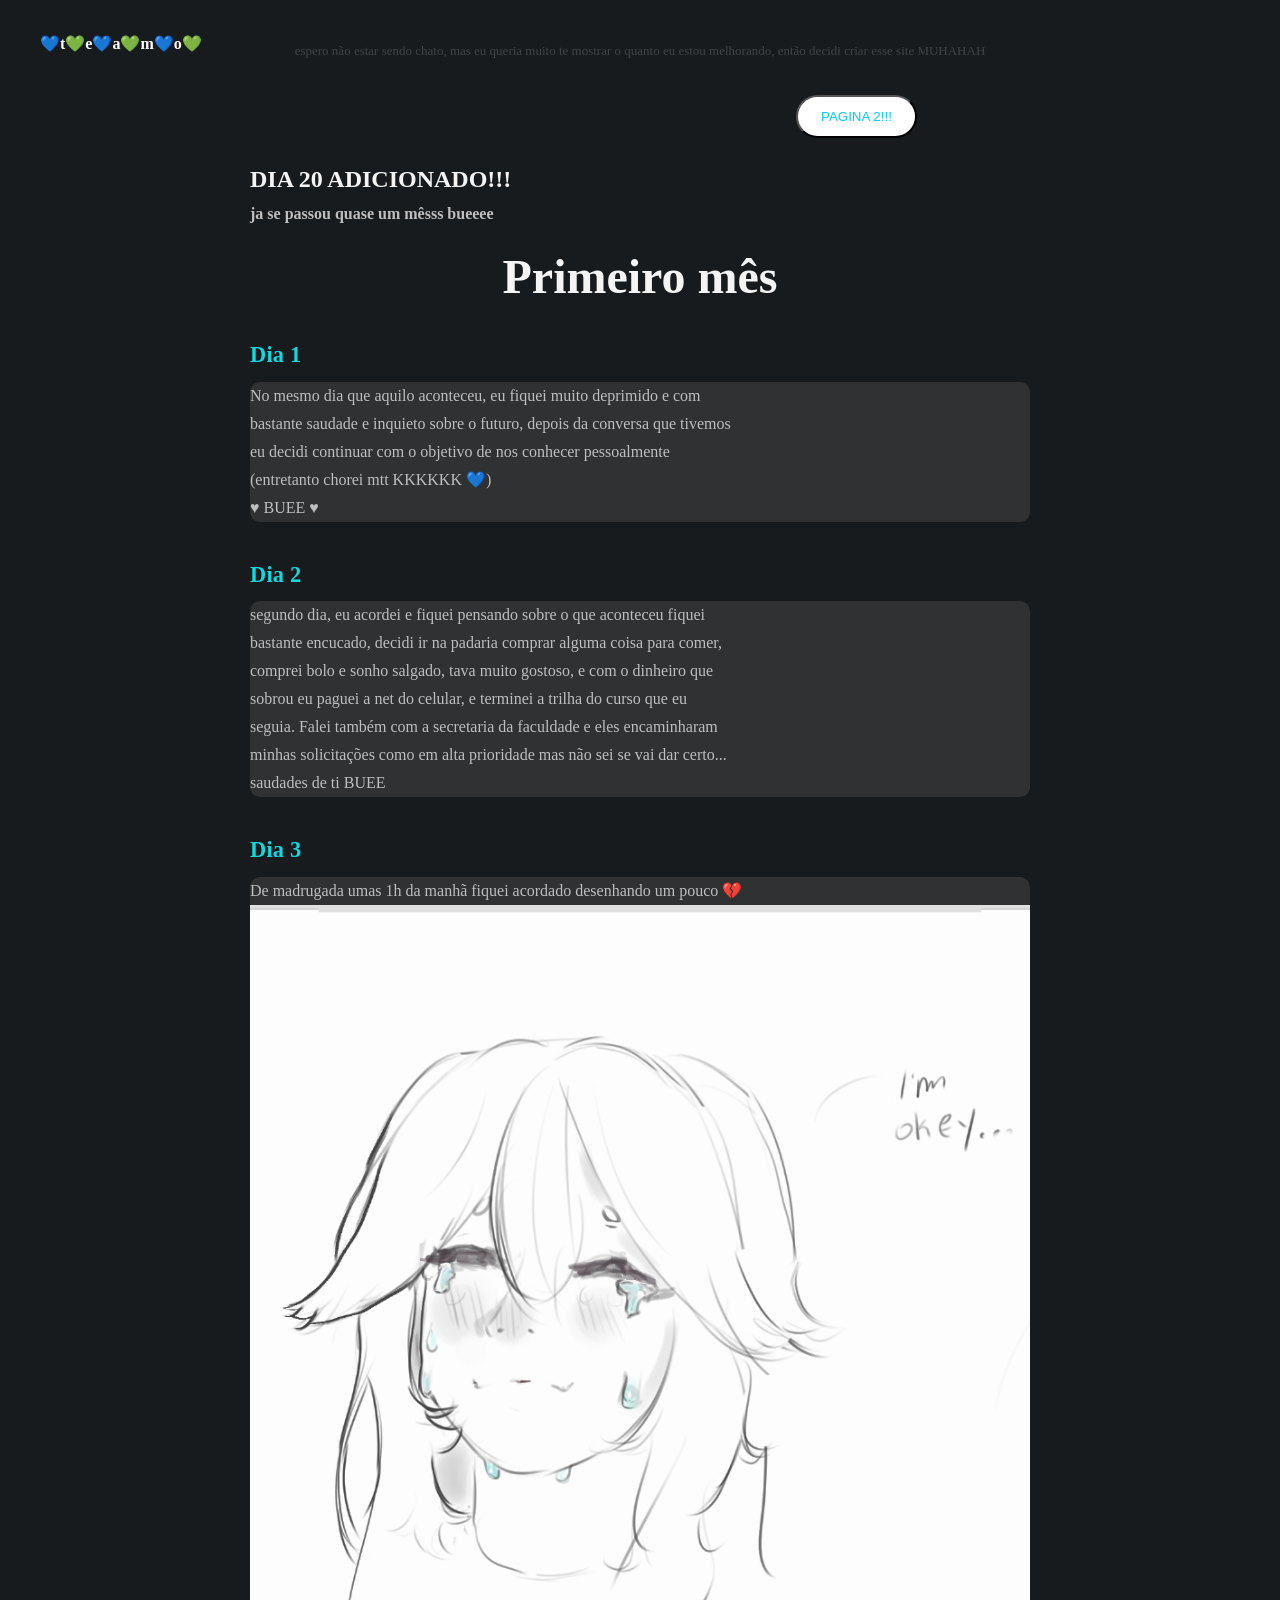
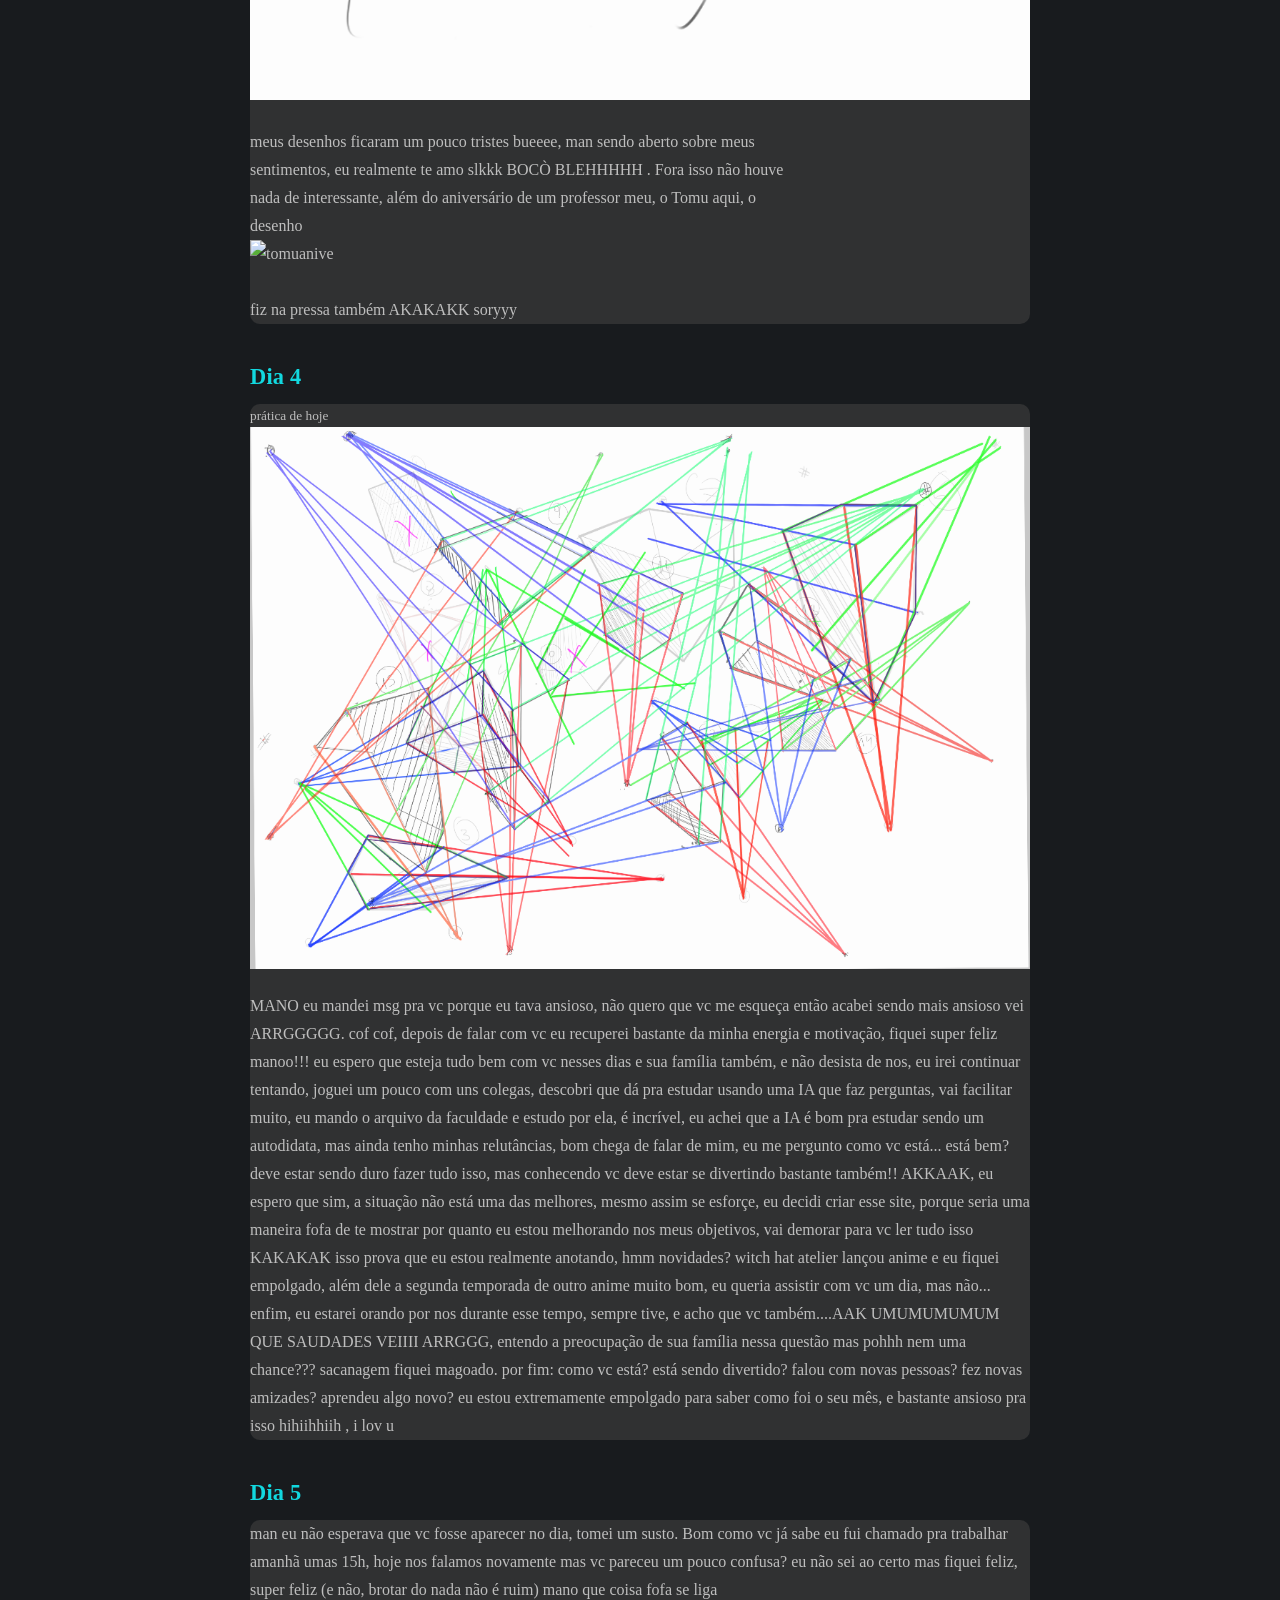
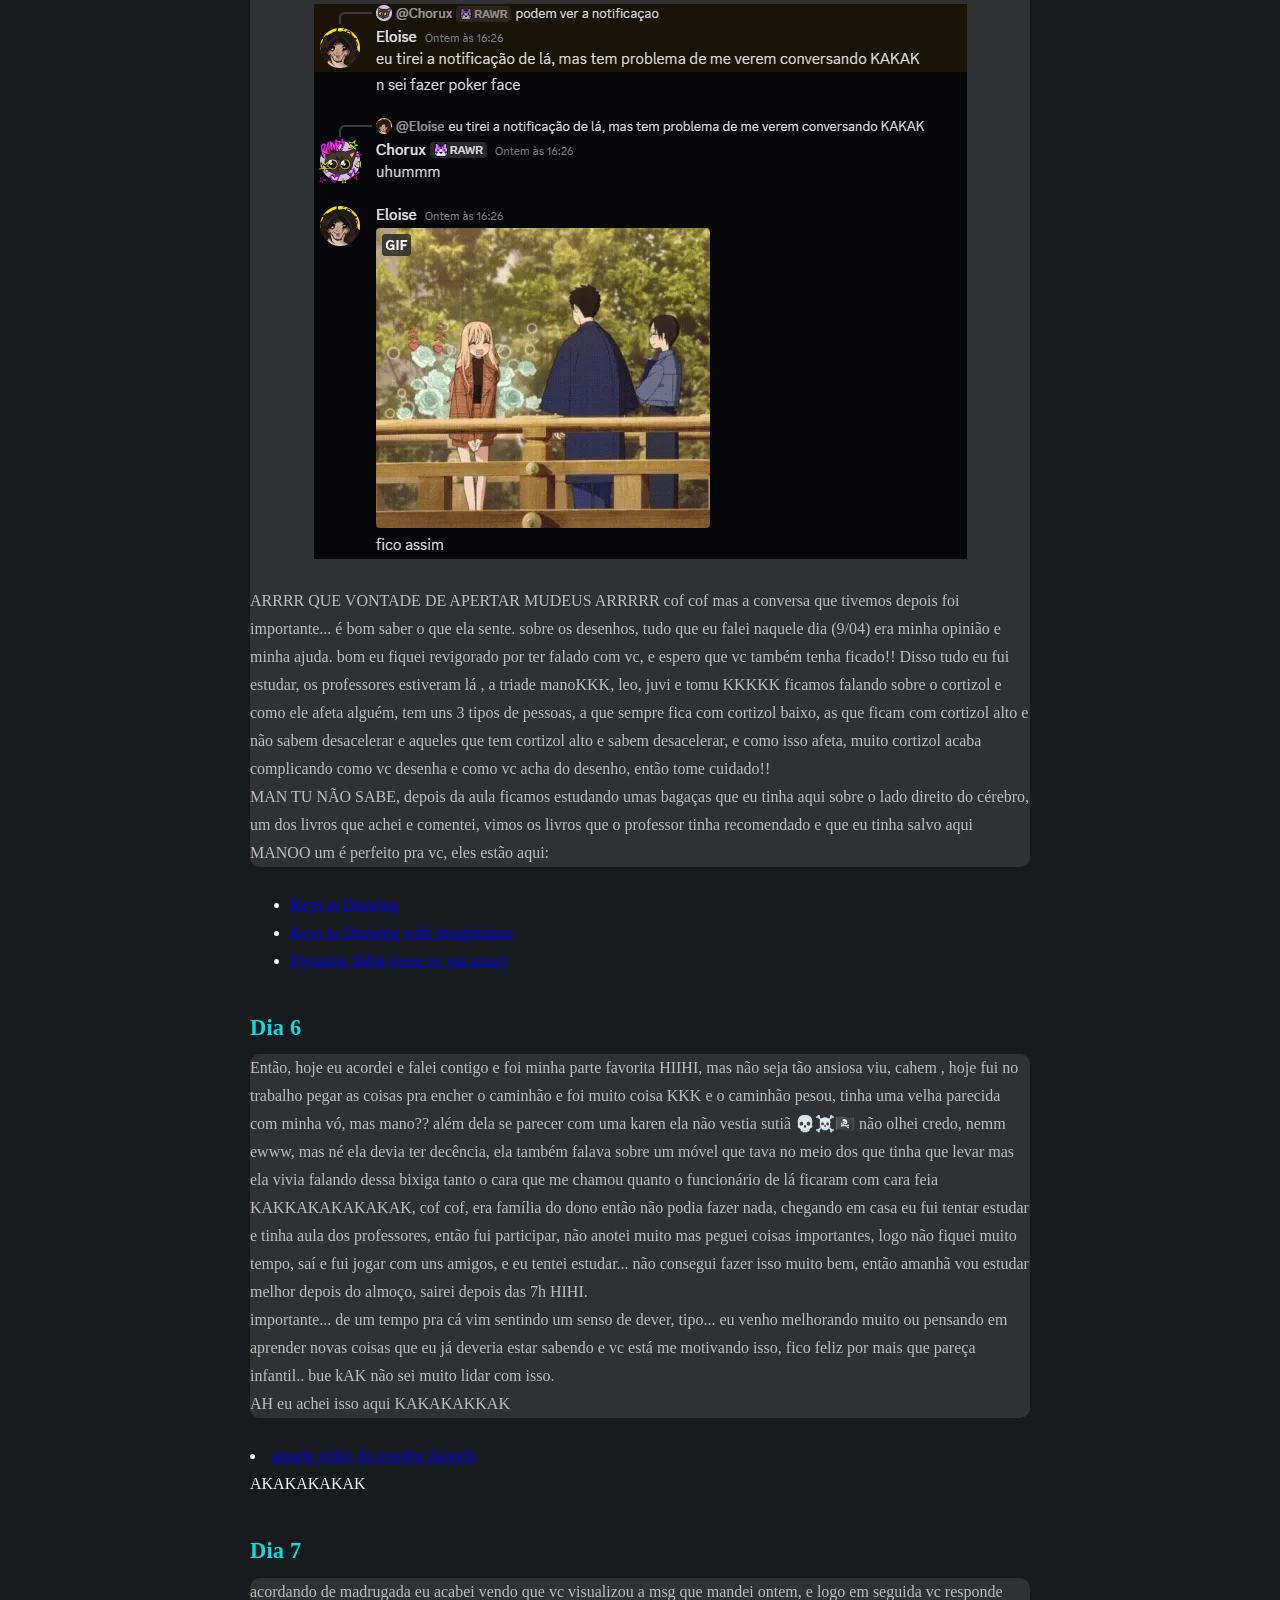
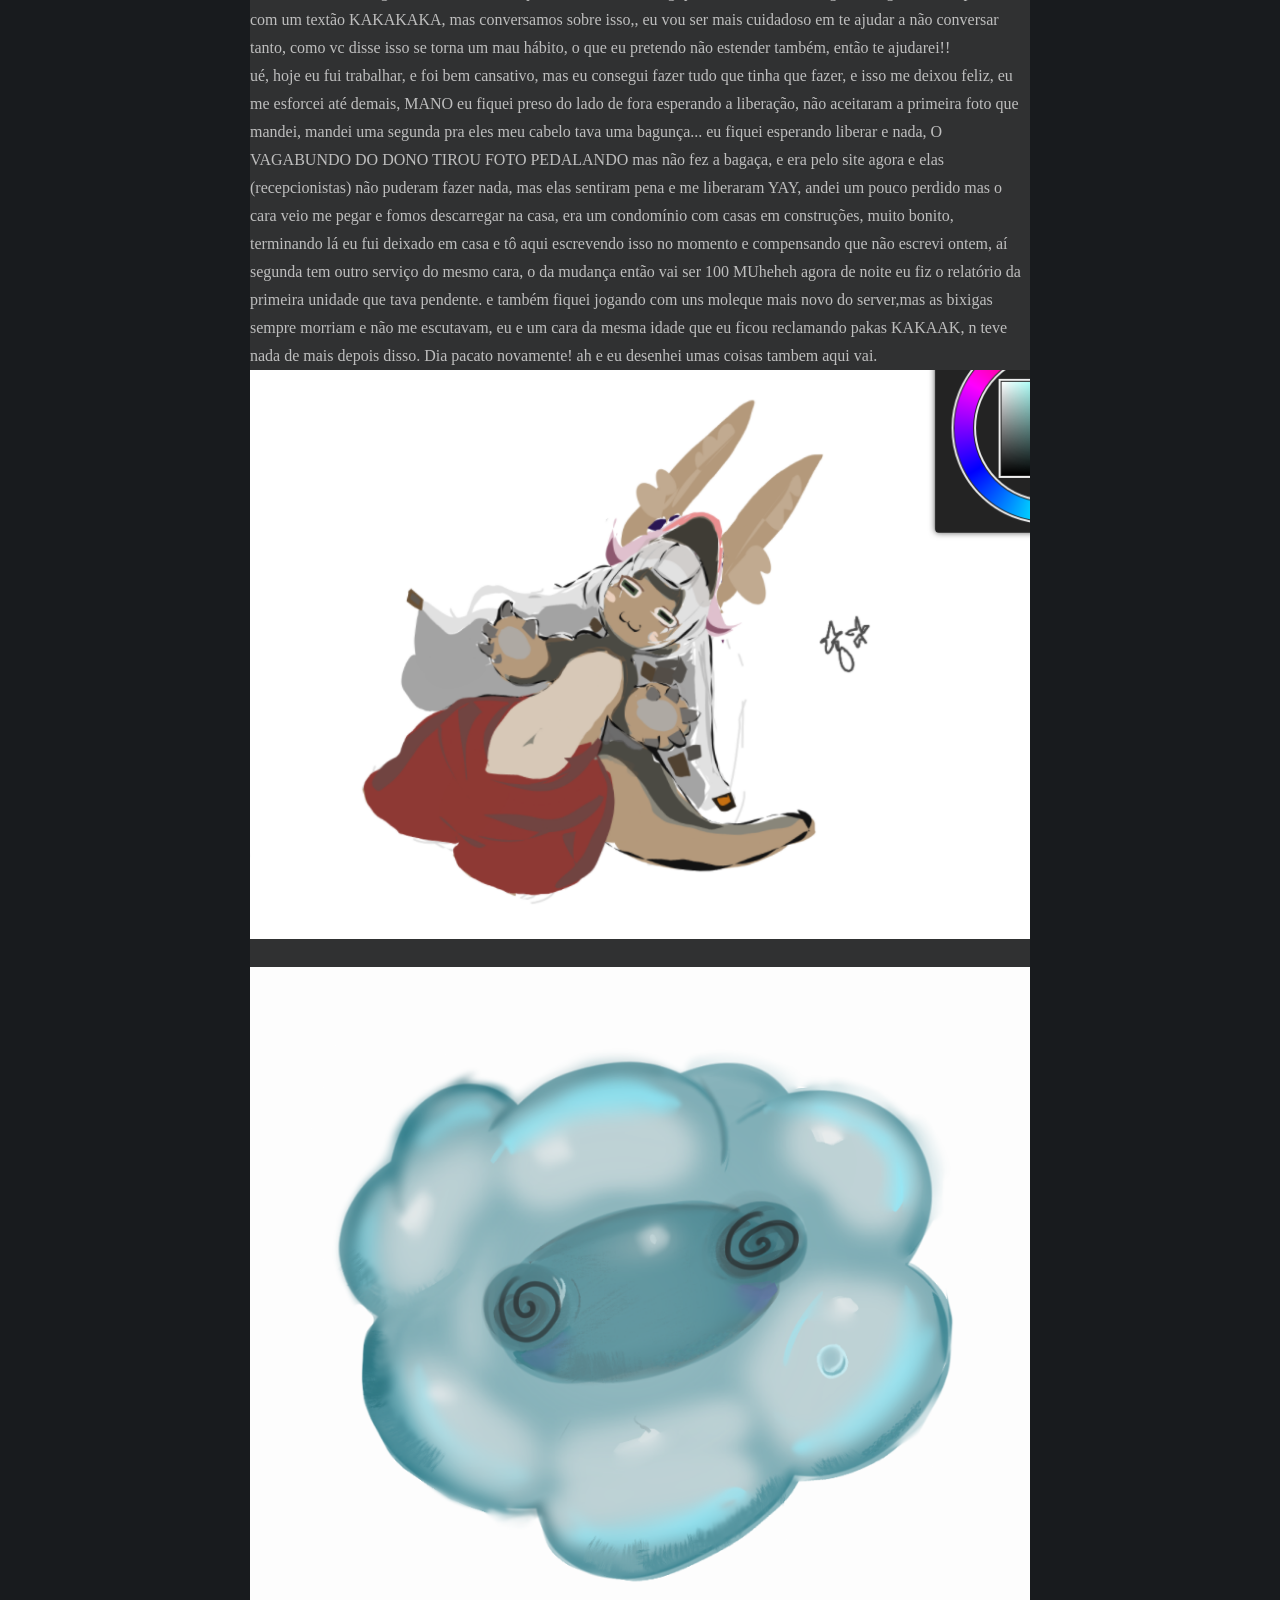
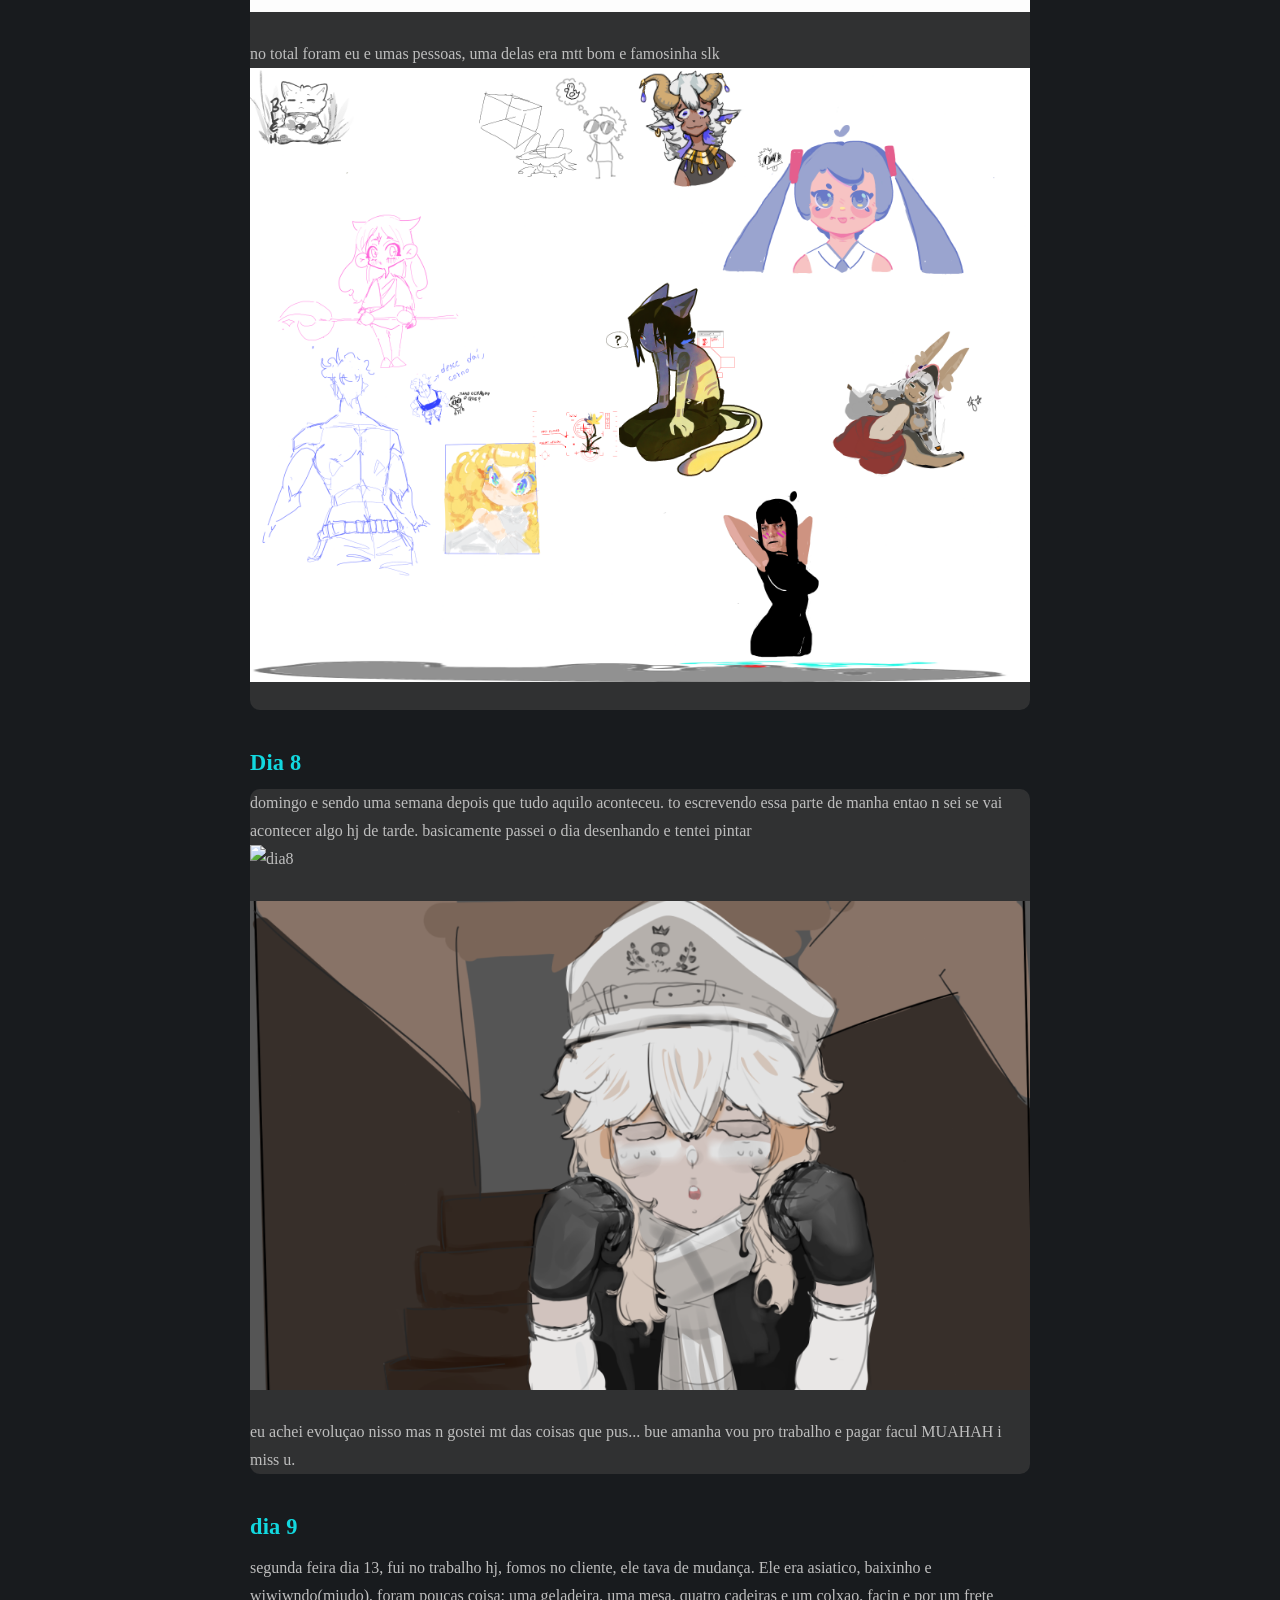
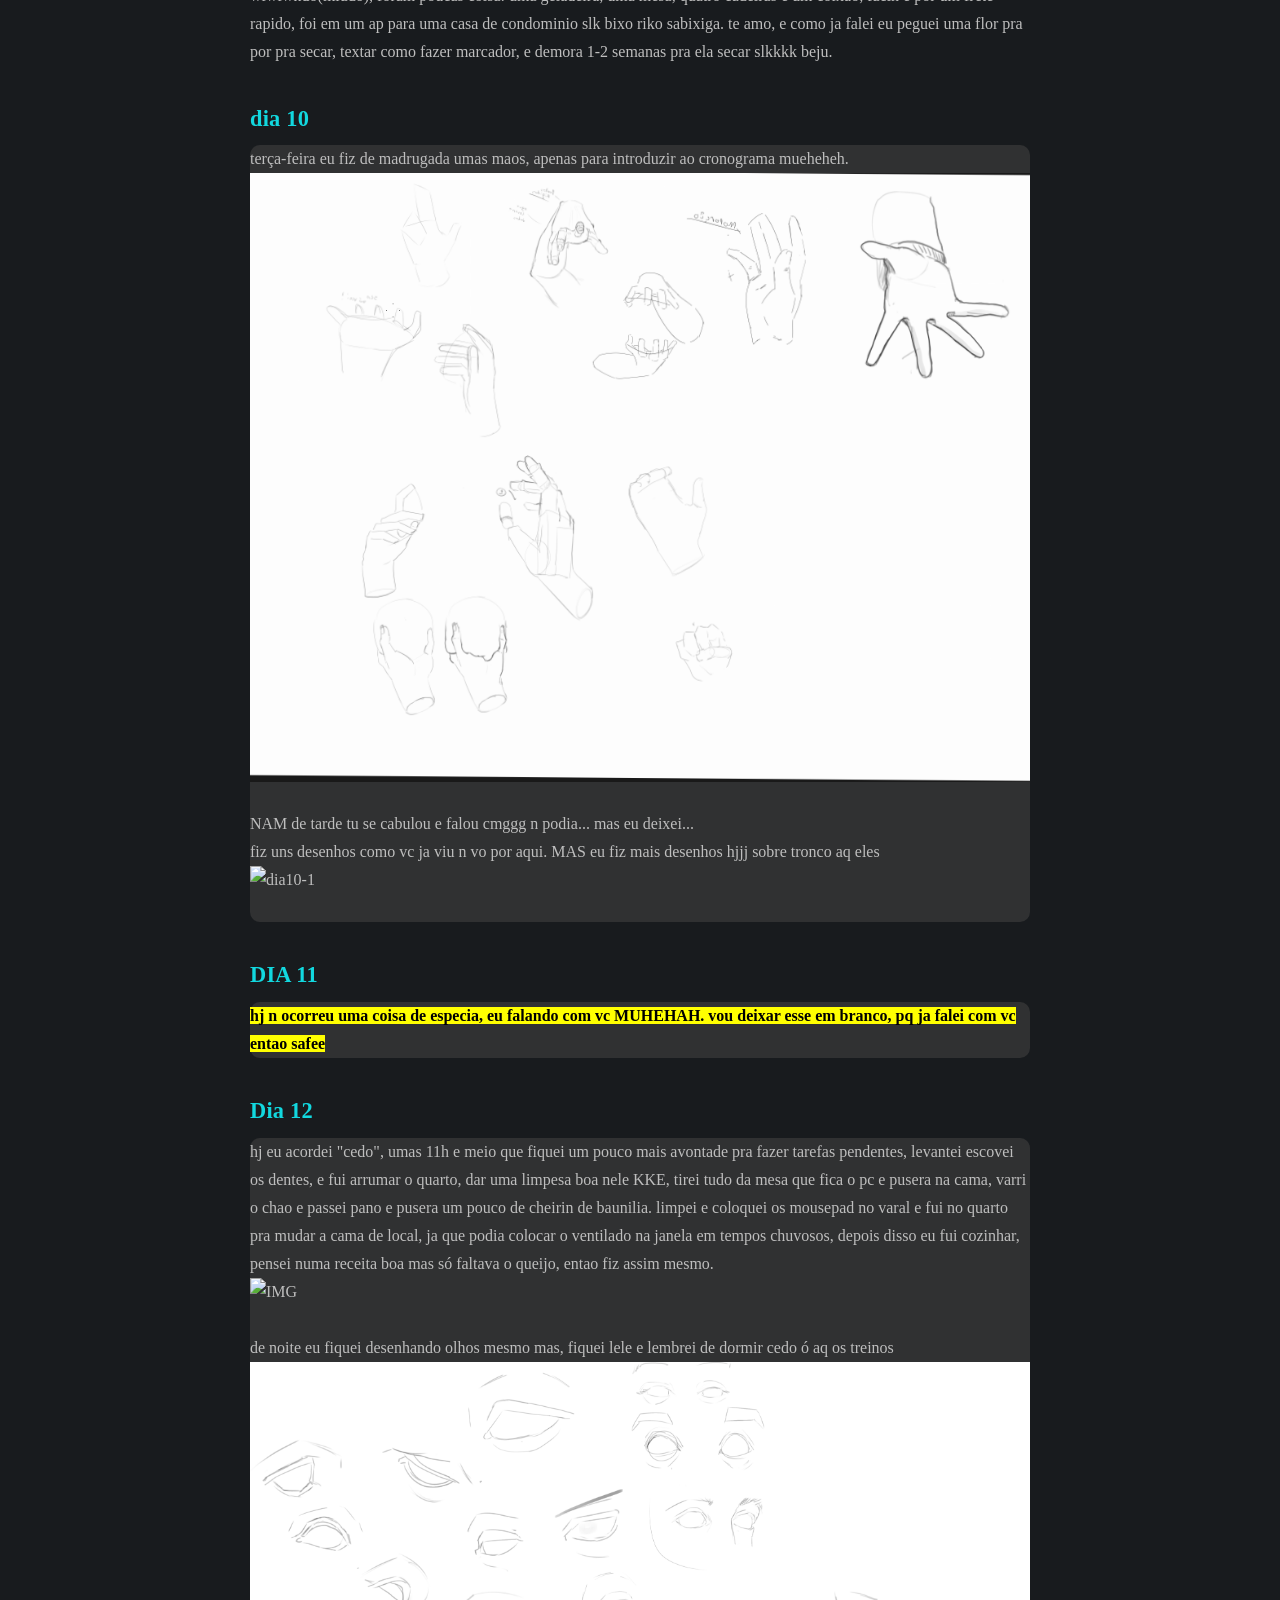
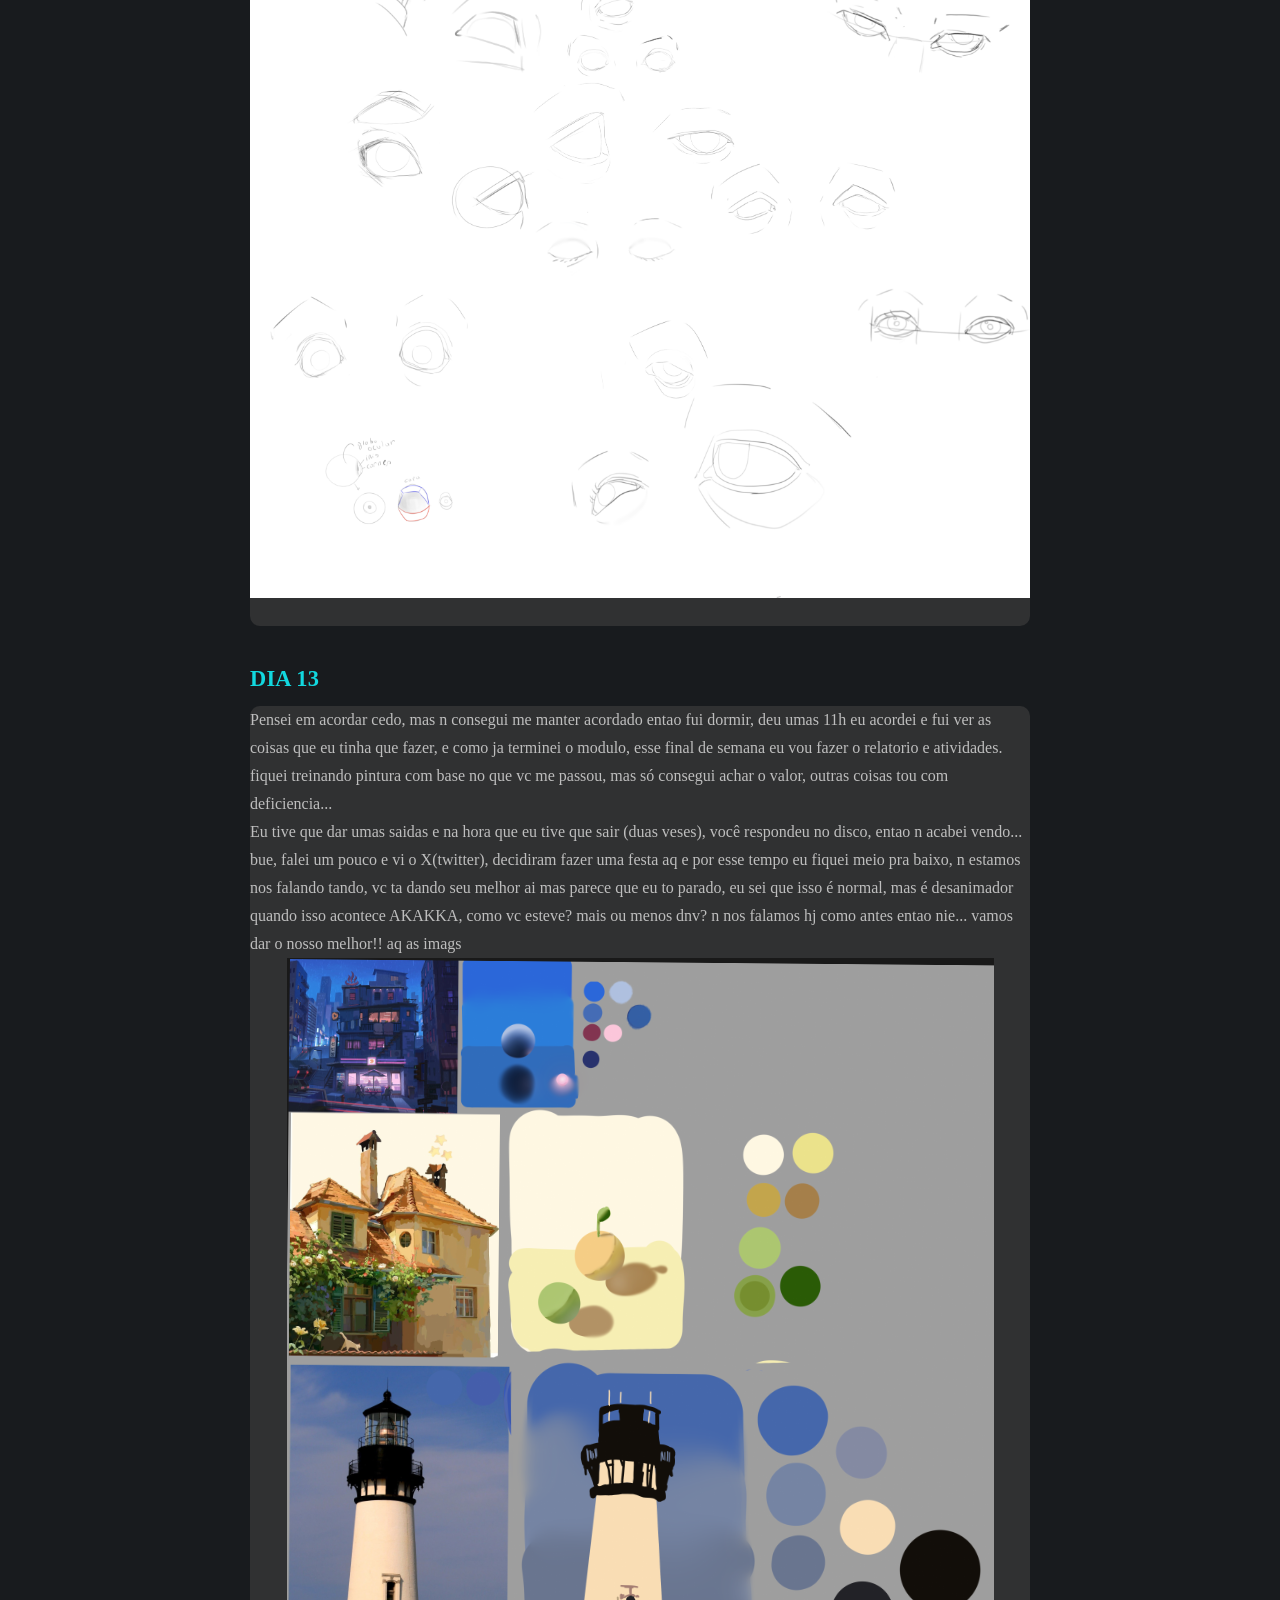
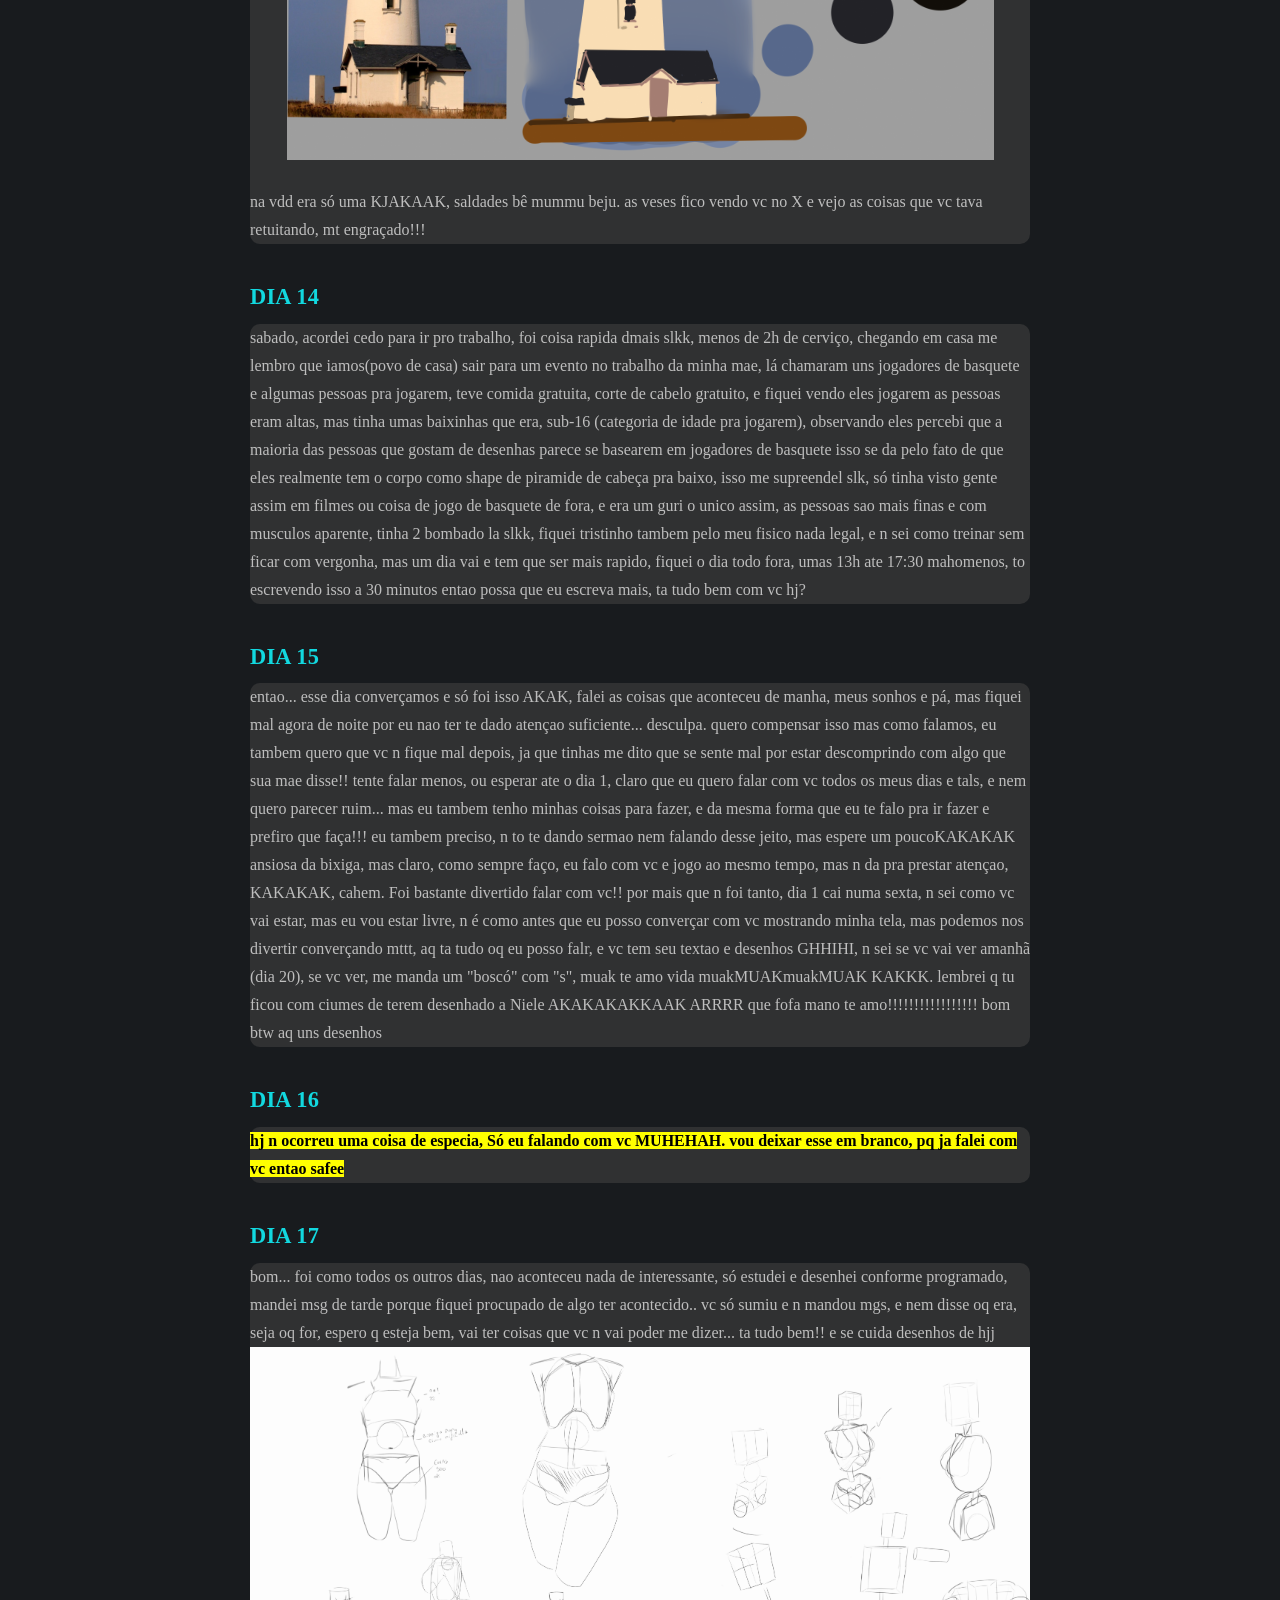
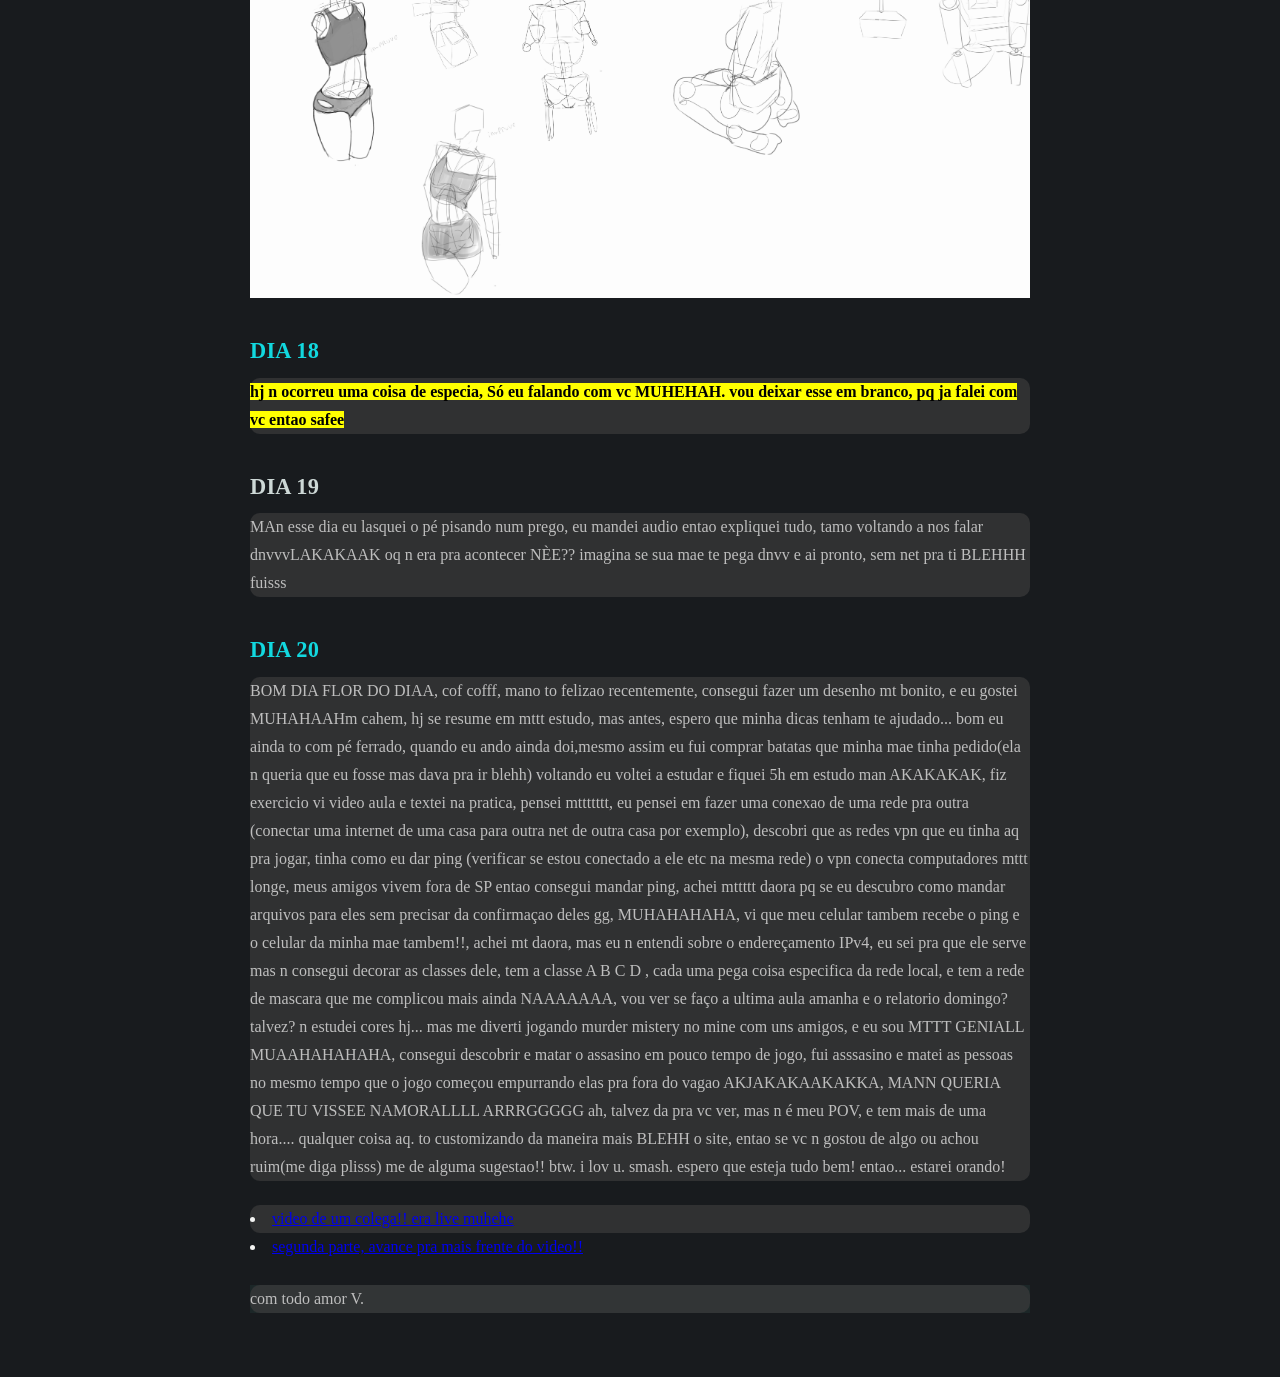
==== commit 04458786: "Update index.html link video 2 dia 20" ====
--- a/index.html
+++ b/index.html
@@ -442,9 +442,8 @@
           <a href="https://www.youtube.com/watch?v=gO4wDFS0_NM"
             >video de um colega!! era live muhehe
           </a>
-          <a href="https://www.youtube.com/watch?v=klU1FrH7NNU">segunda parte, avance pra mais frente do video!!</a>
         </li>
-
+          <li><a href="https://www.youtube.com/watch?v=klU1FrH7NNU">segunda parte, avance pra mais frente do video!!</a></li>
         <img src="IMG/dia20.jpg" alt="" class="IMG" />
       </p>
     </div>
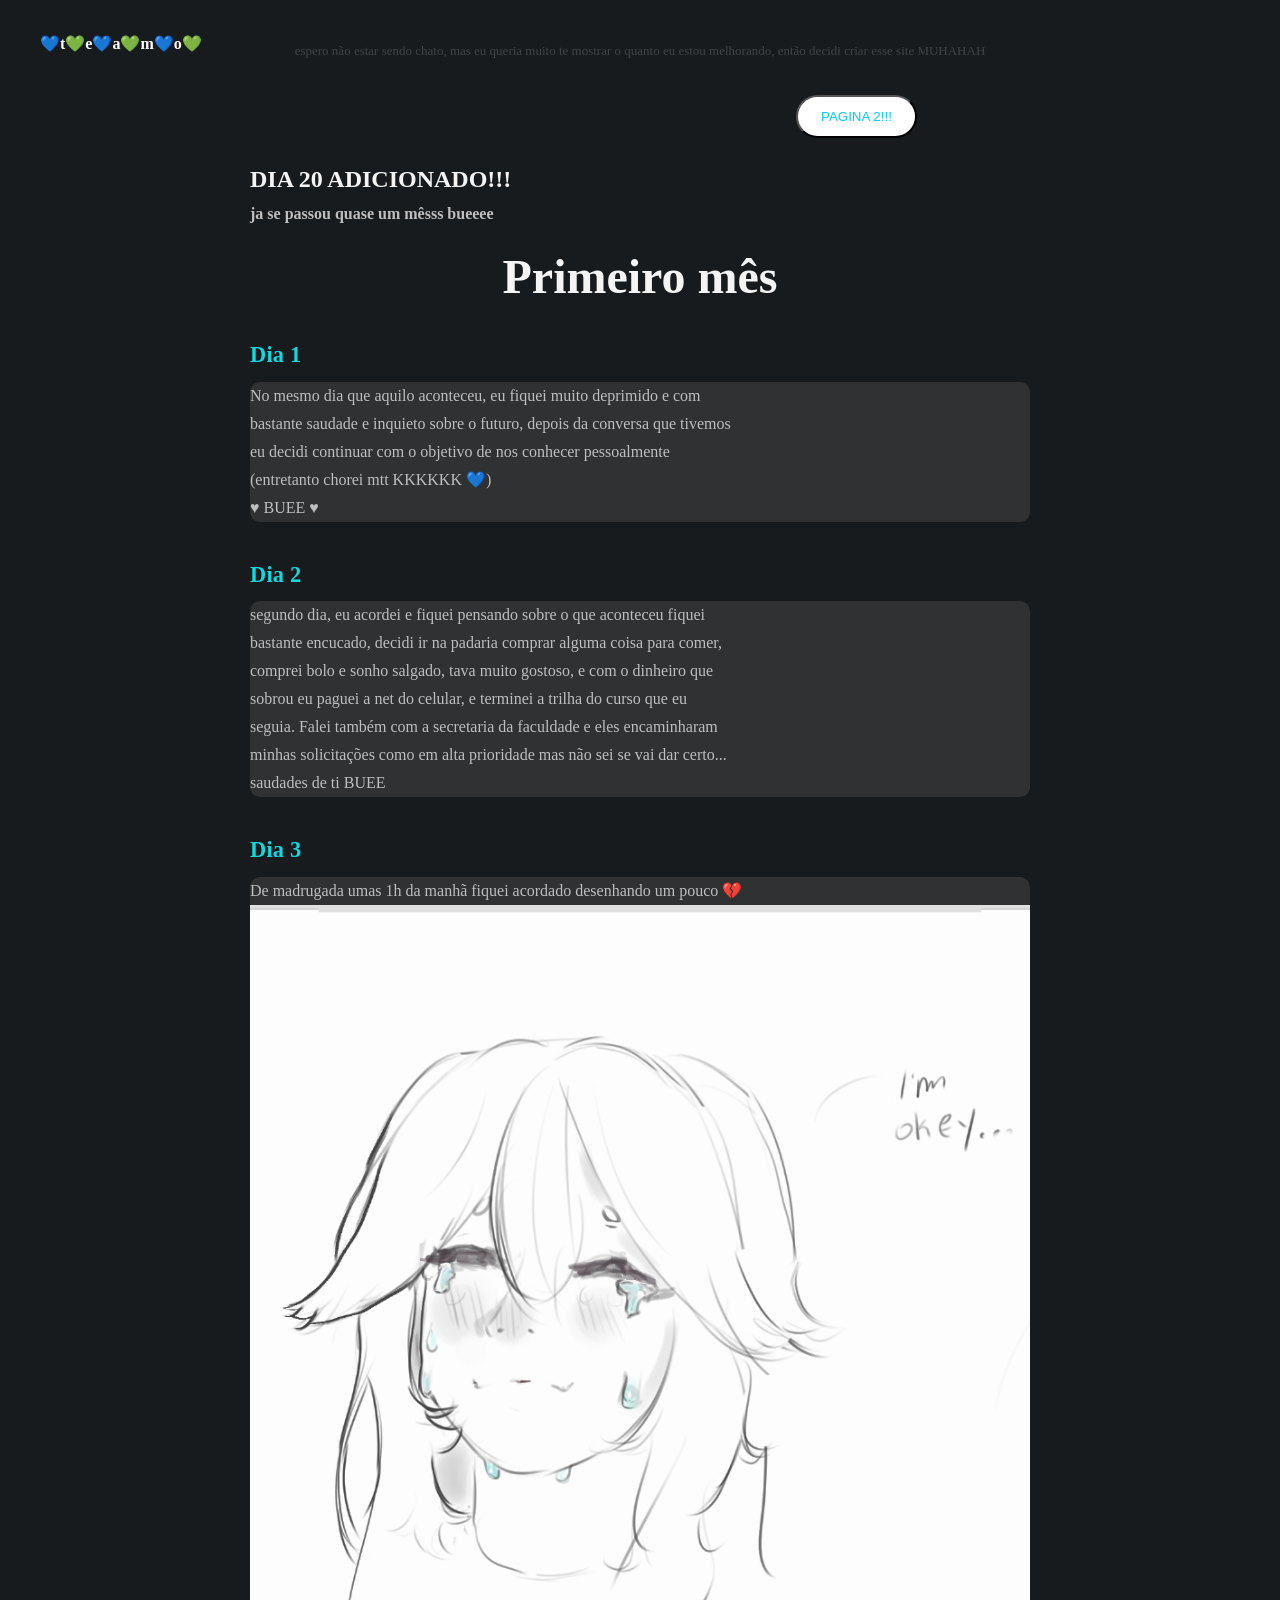
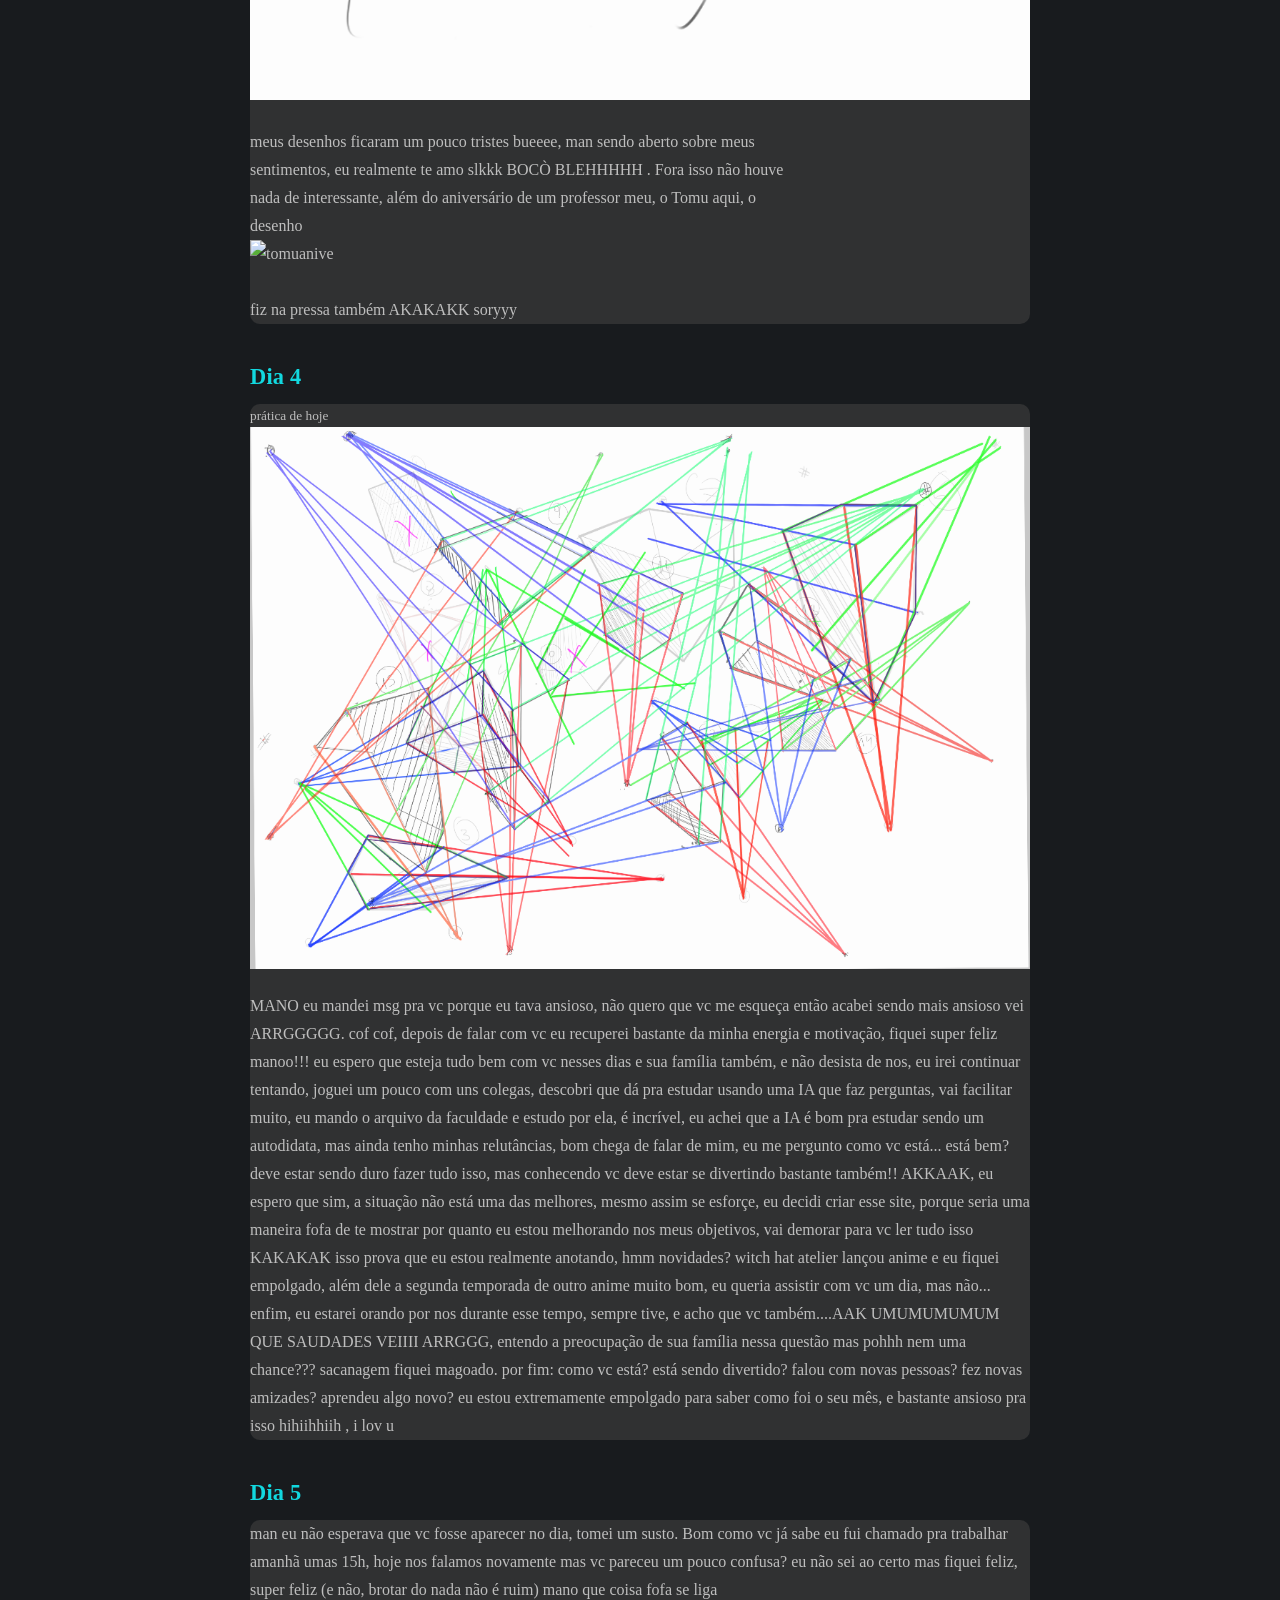
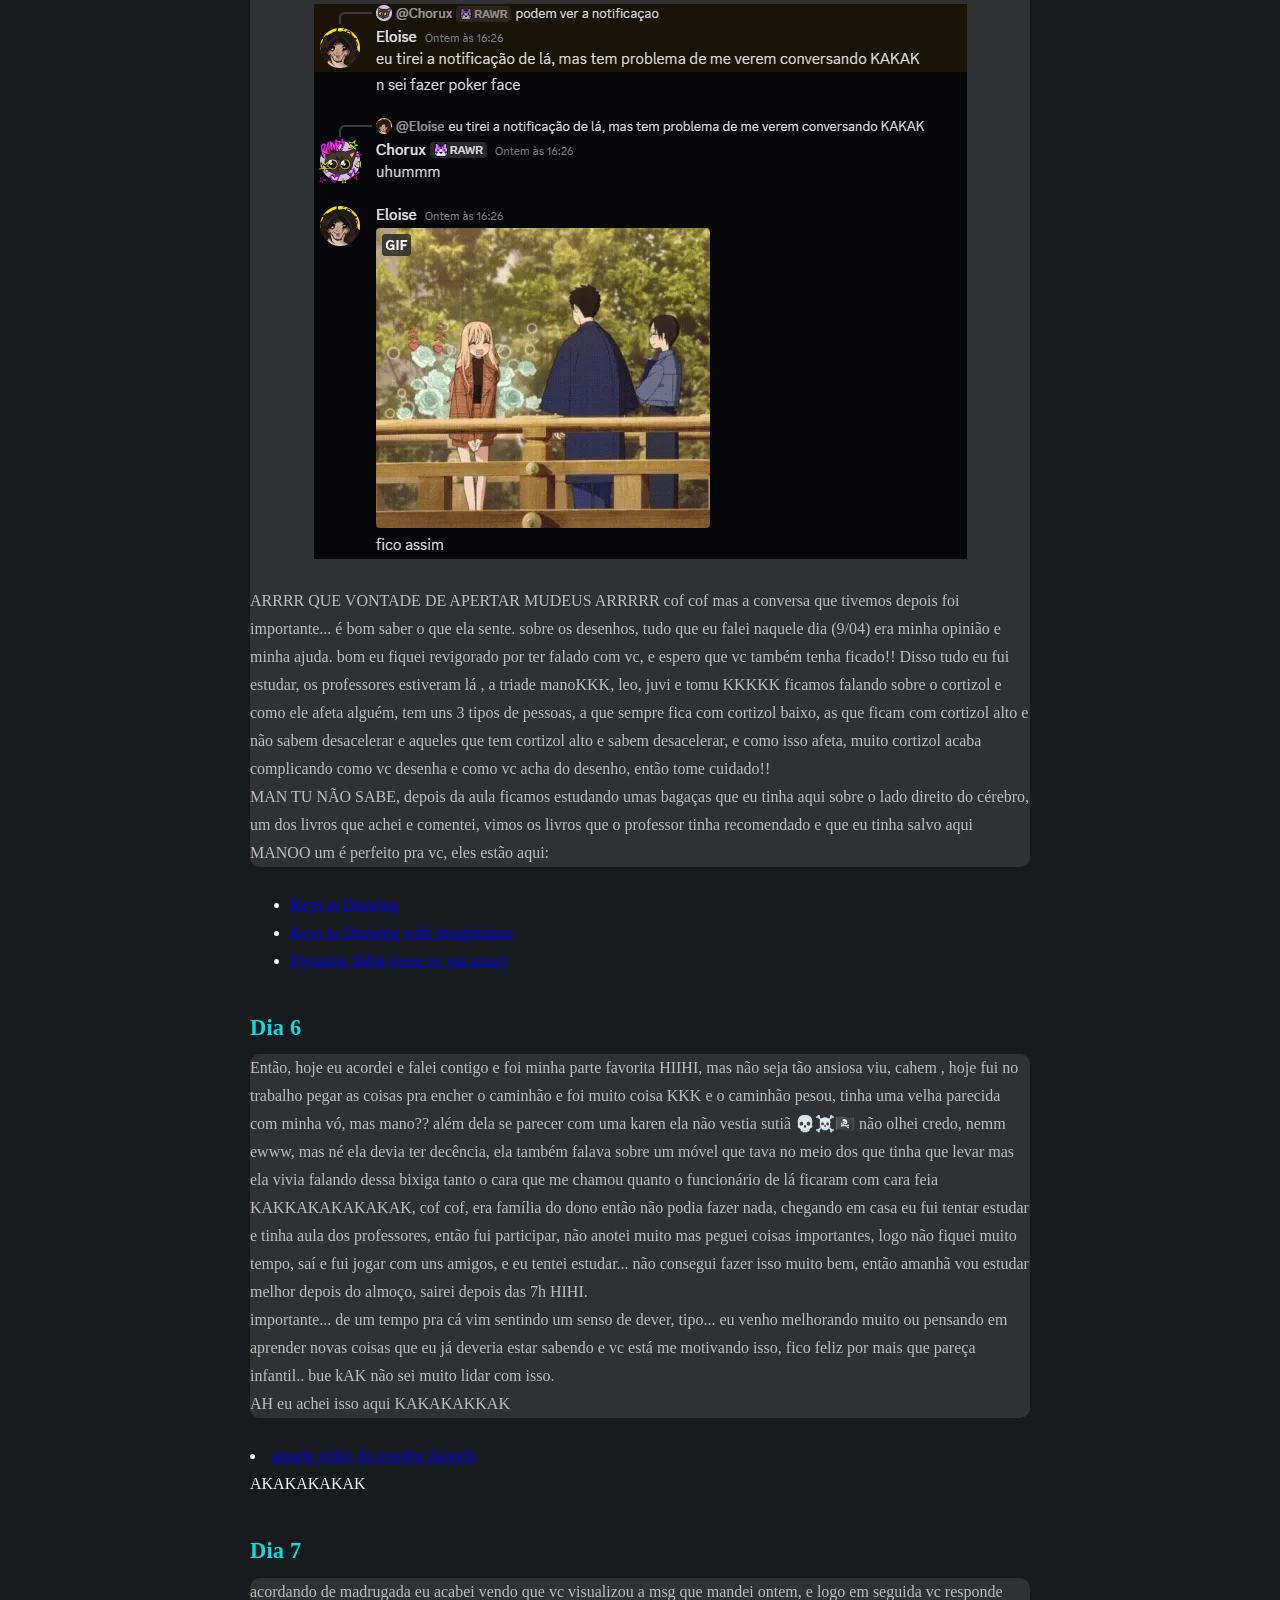
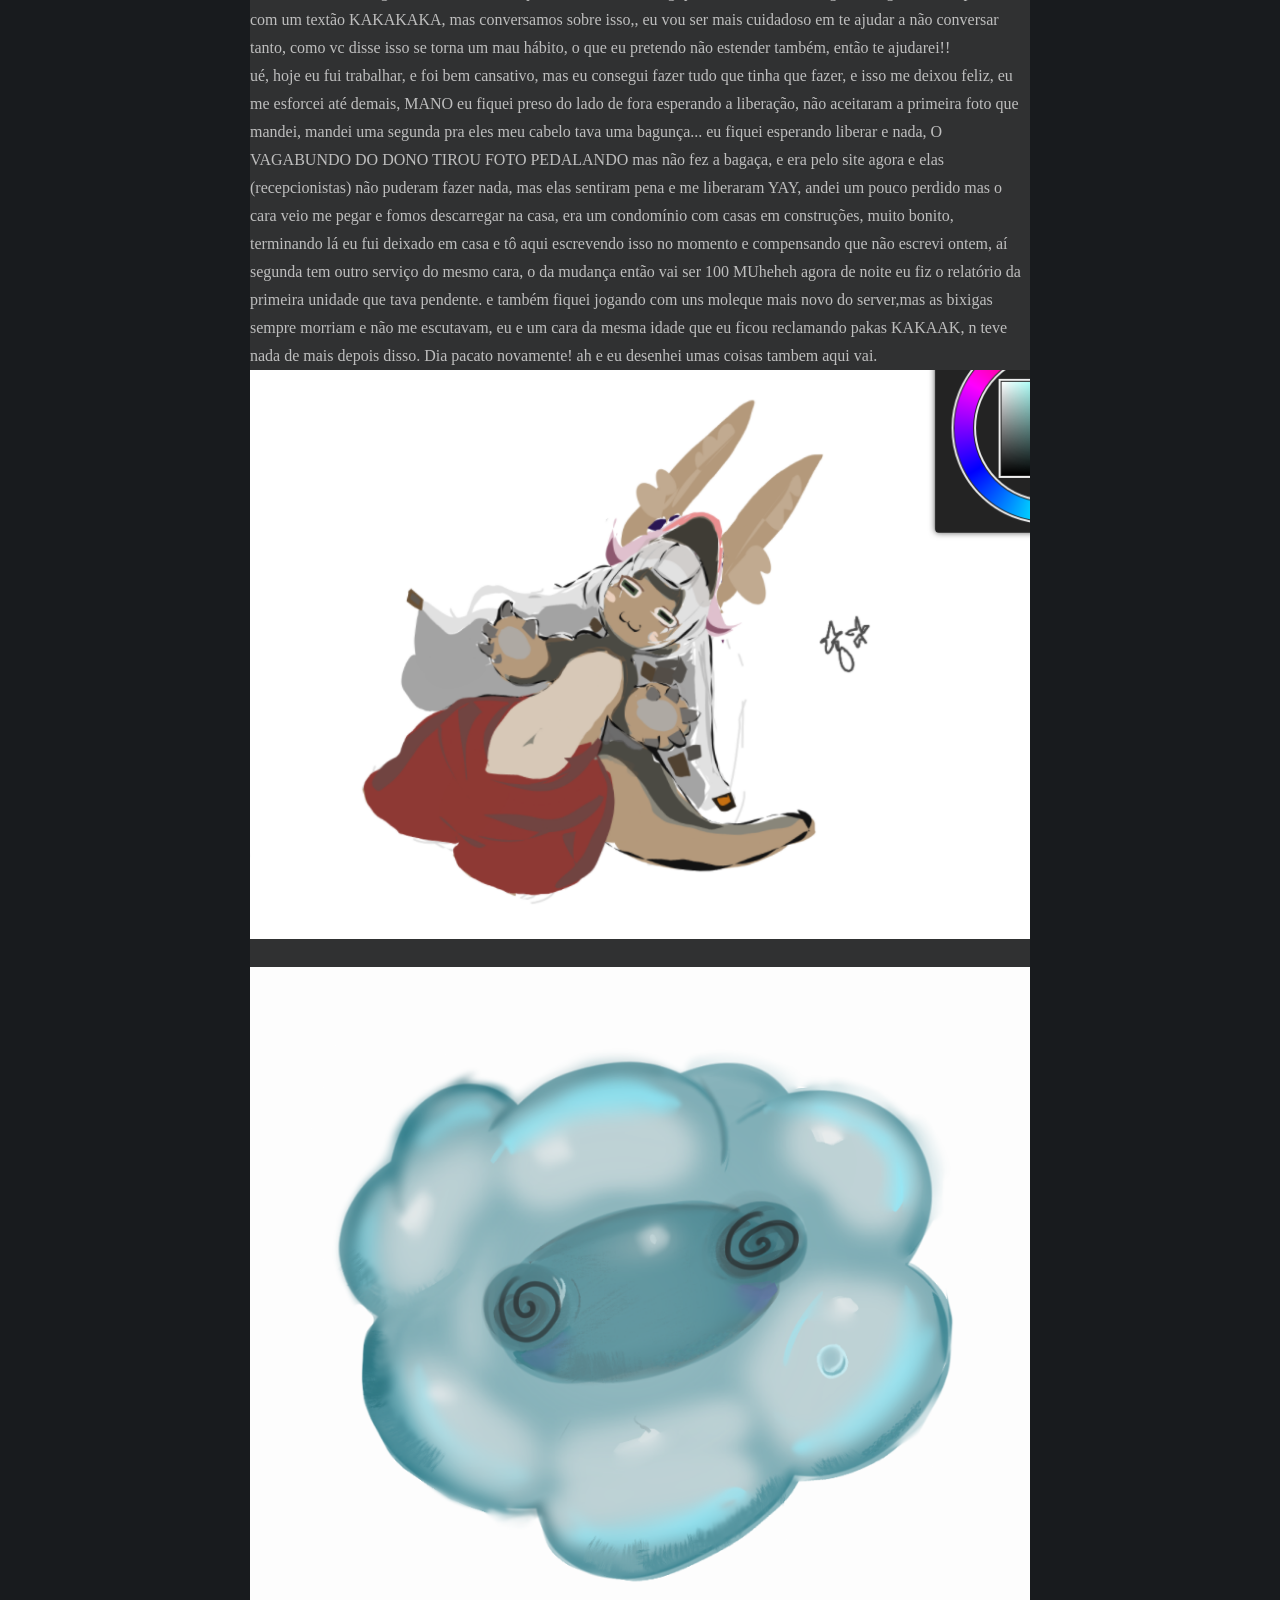
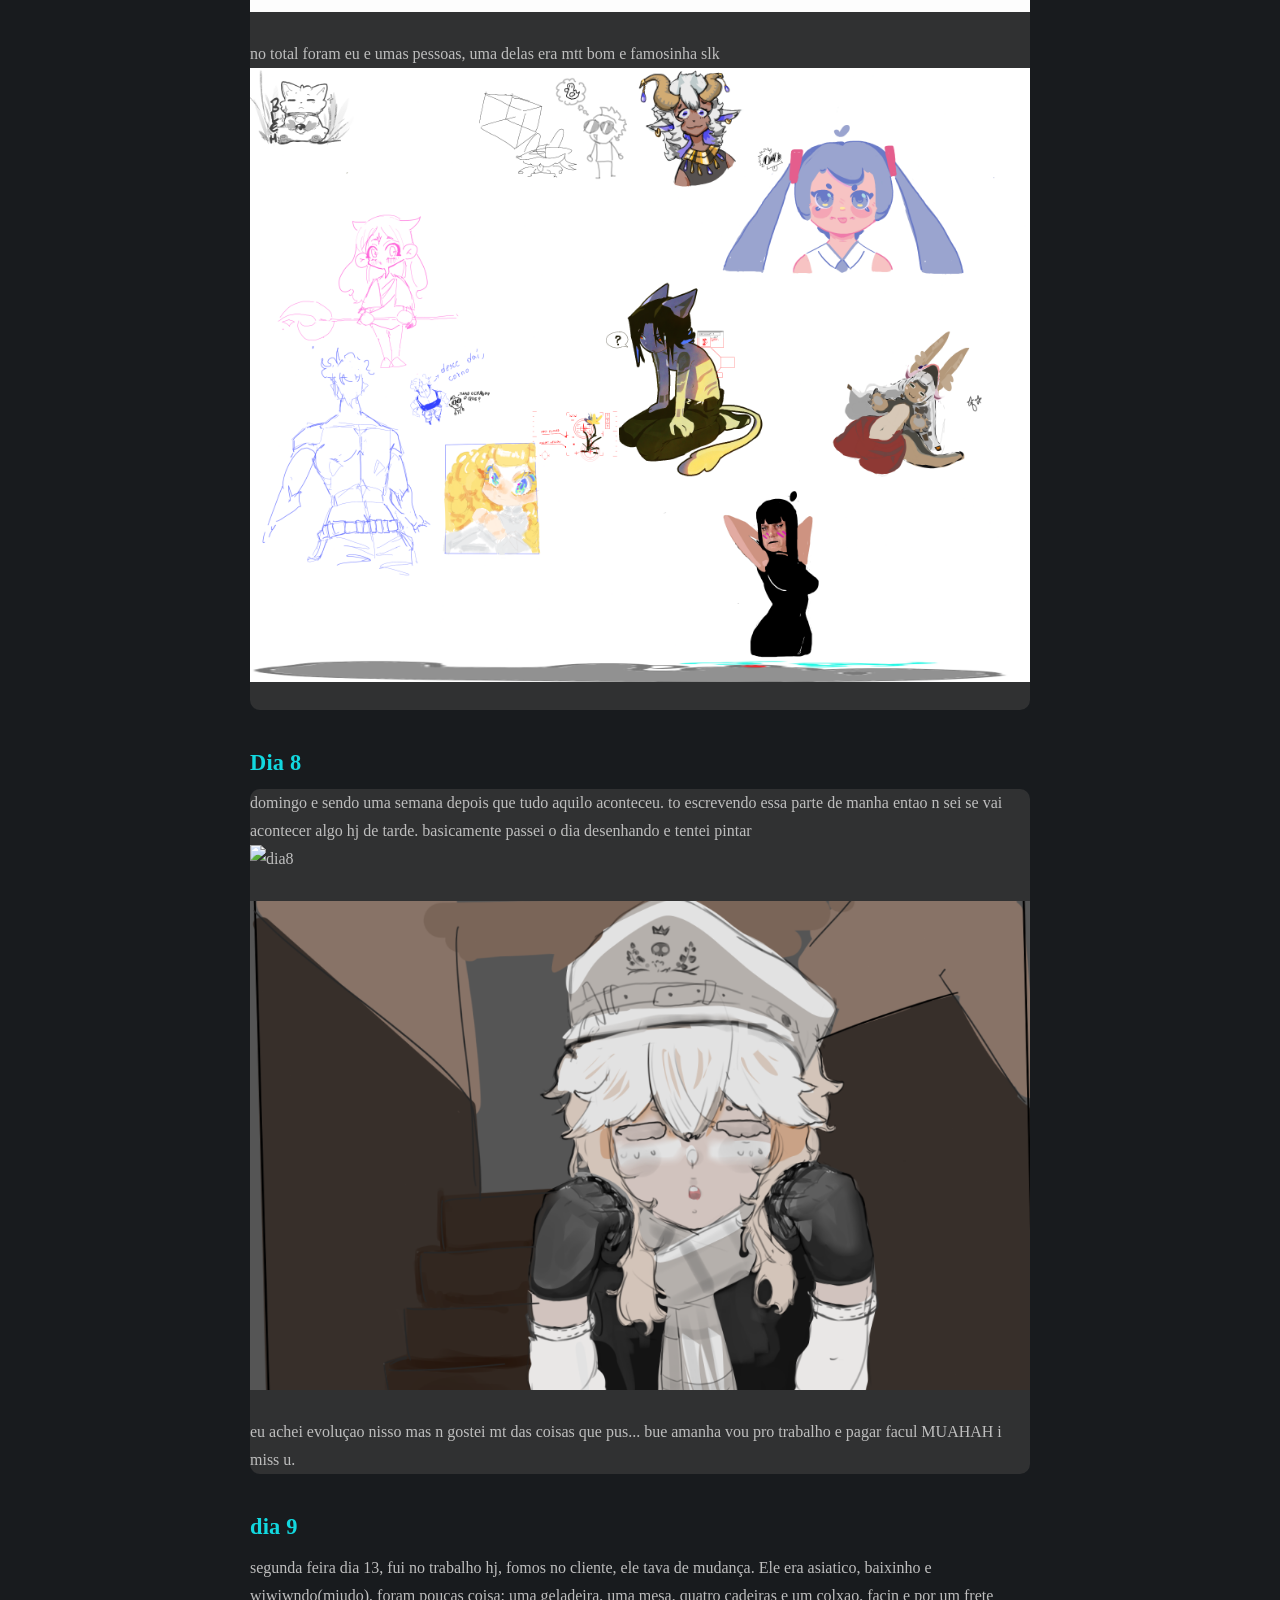
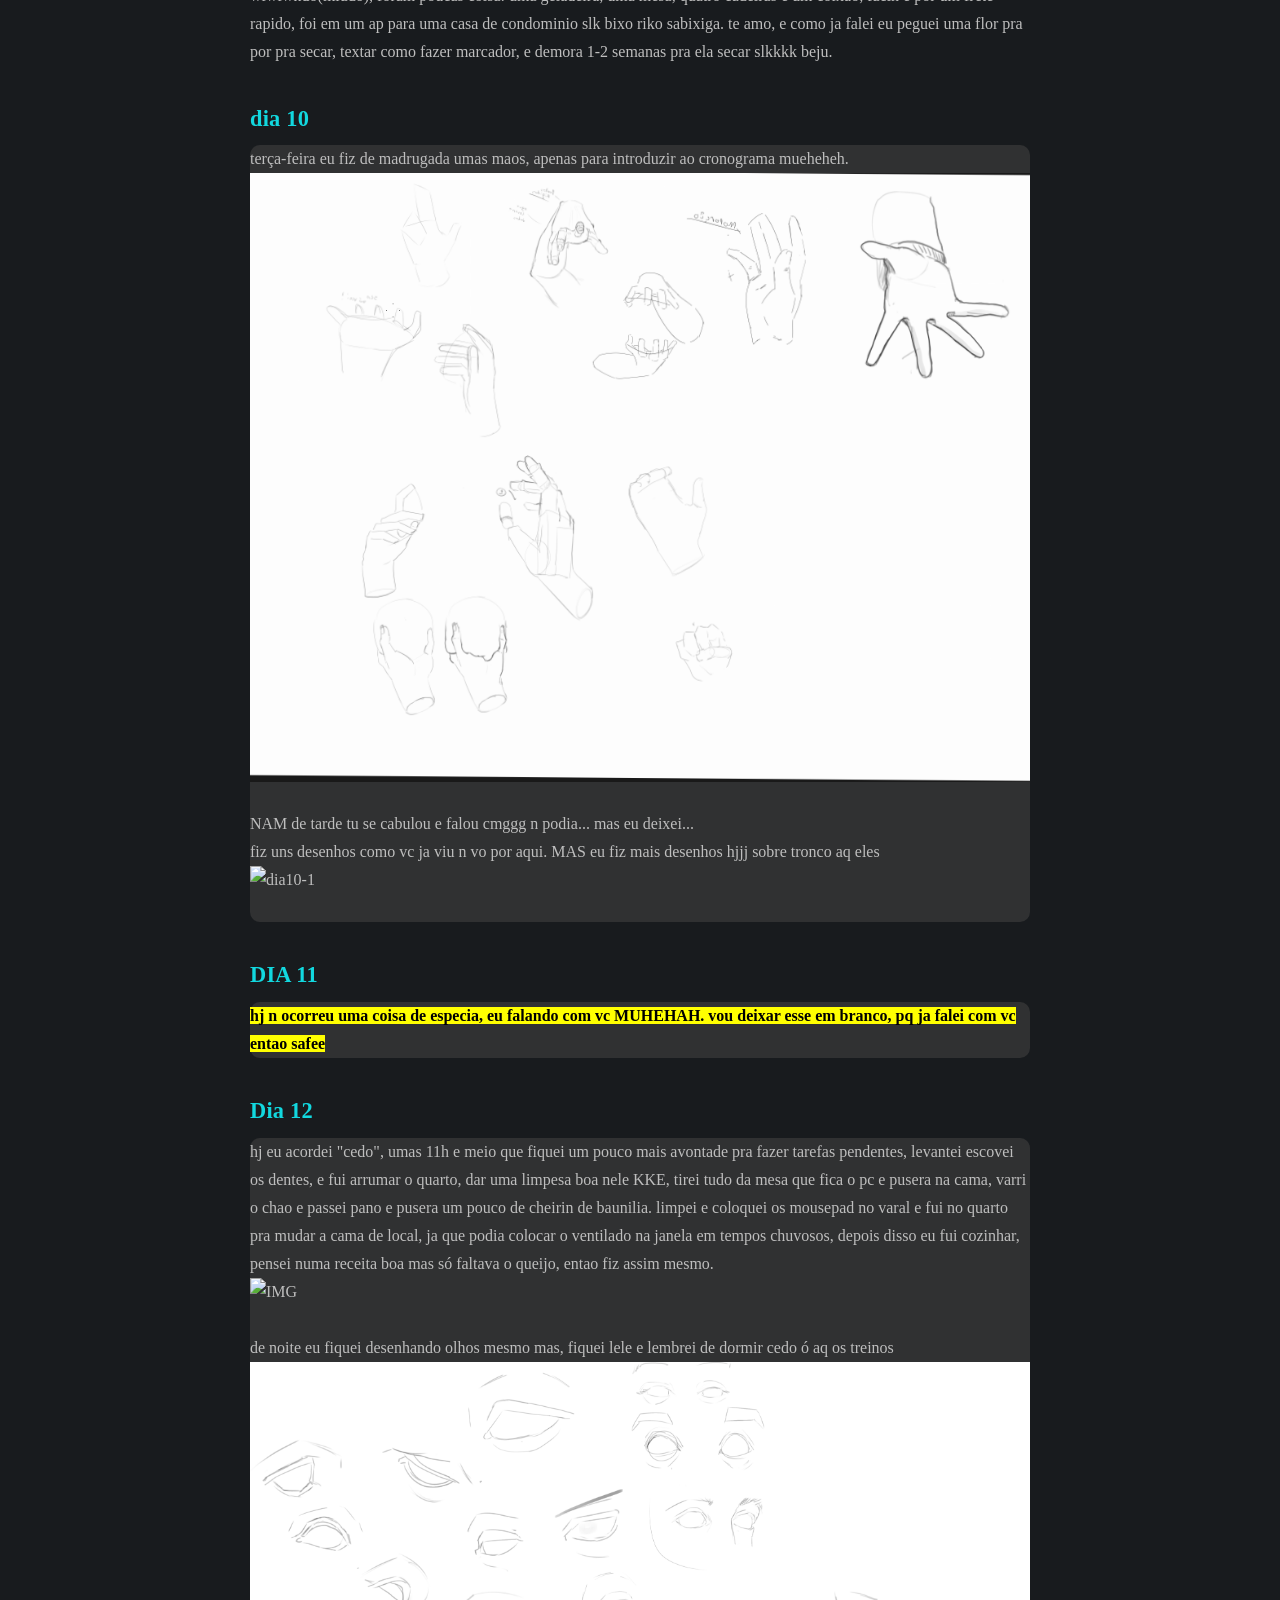
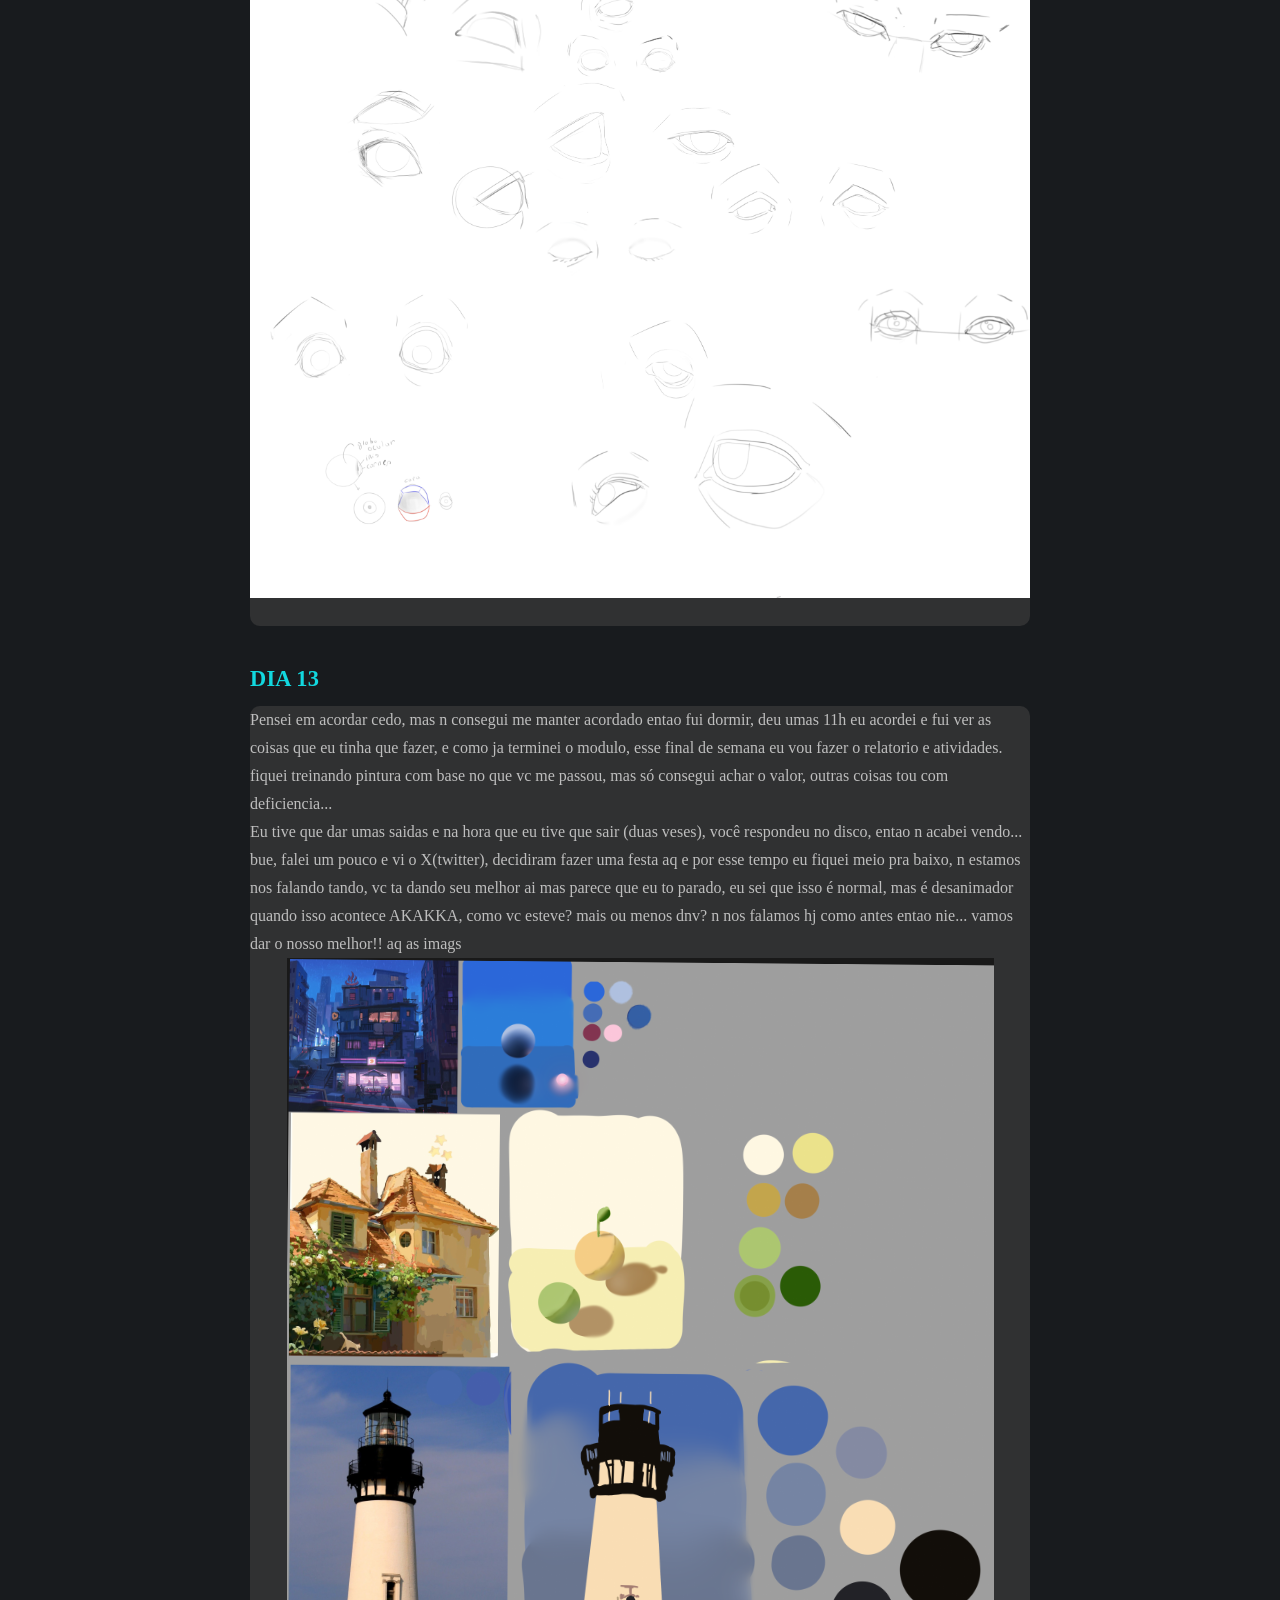
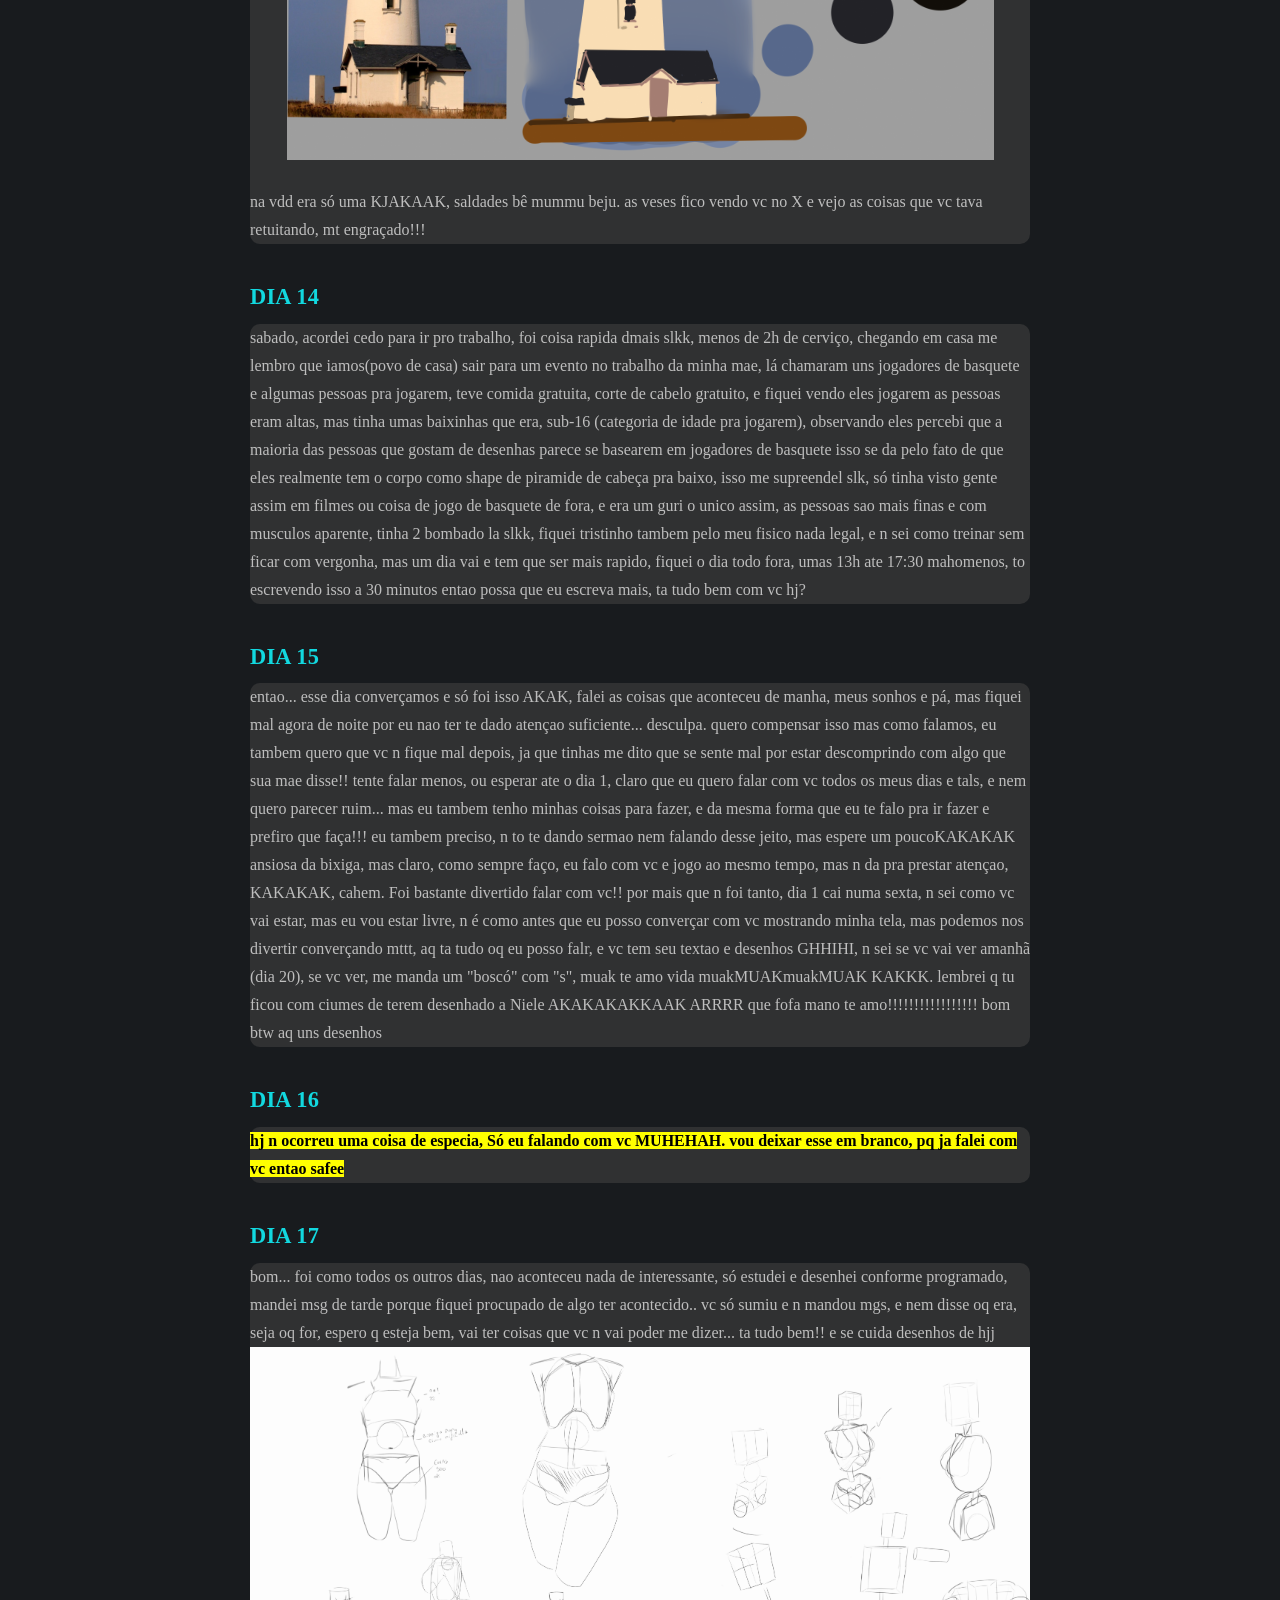
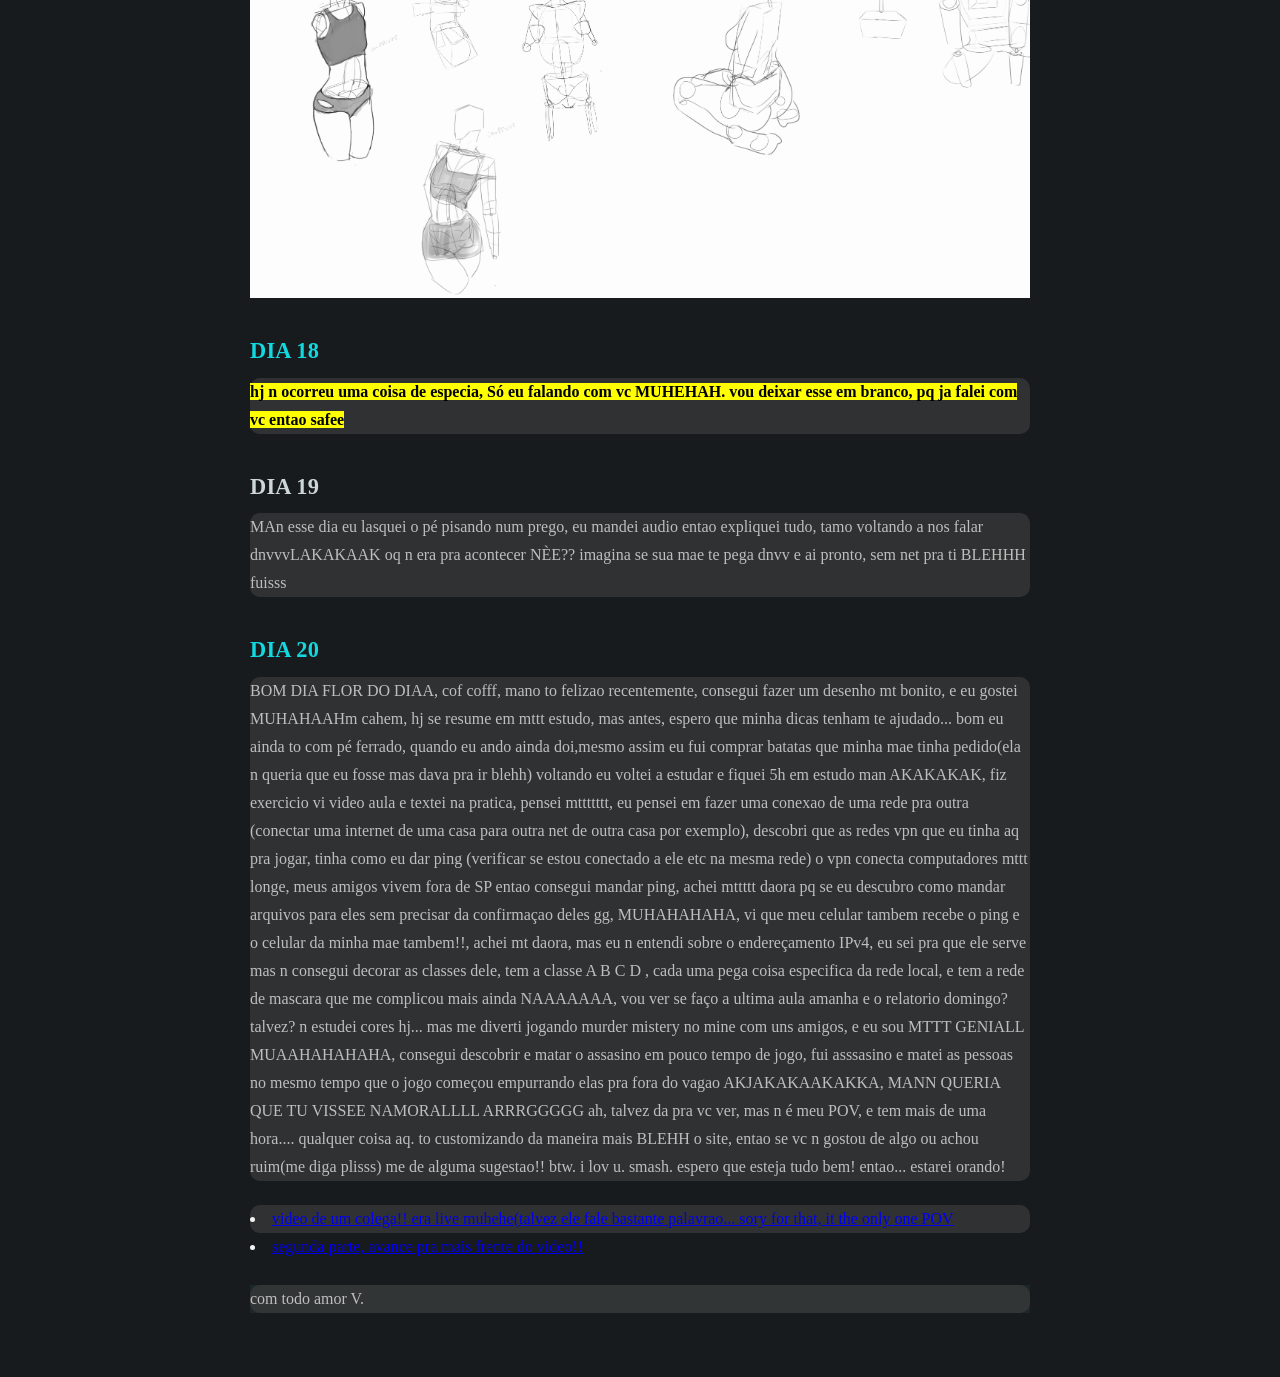
==== commit d9808656: "Update index.html ." ====
--- a/index.html
+++ b/index.html
@@ -440,7 +440,7 @@
         <br />
         <li class="AFA">
           <a href="https://www.youtube.com/watch?v=gO4wDFS0_NM"
-            >video de um colega!! era live muhehe
+            >video de um colega!! era live muhehe(talvez ele fale bastante palavrao... sory for that, it the only one POV
           </a>
         </li>
           <li><a href="https://www.youtube.com/watch?v=klU1FrH7NNU">segunda parte, avance pra mais frente do video!!</a></li>
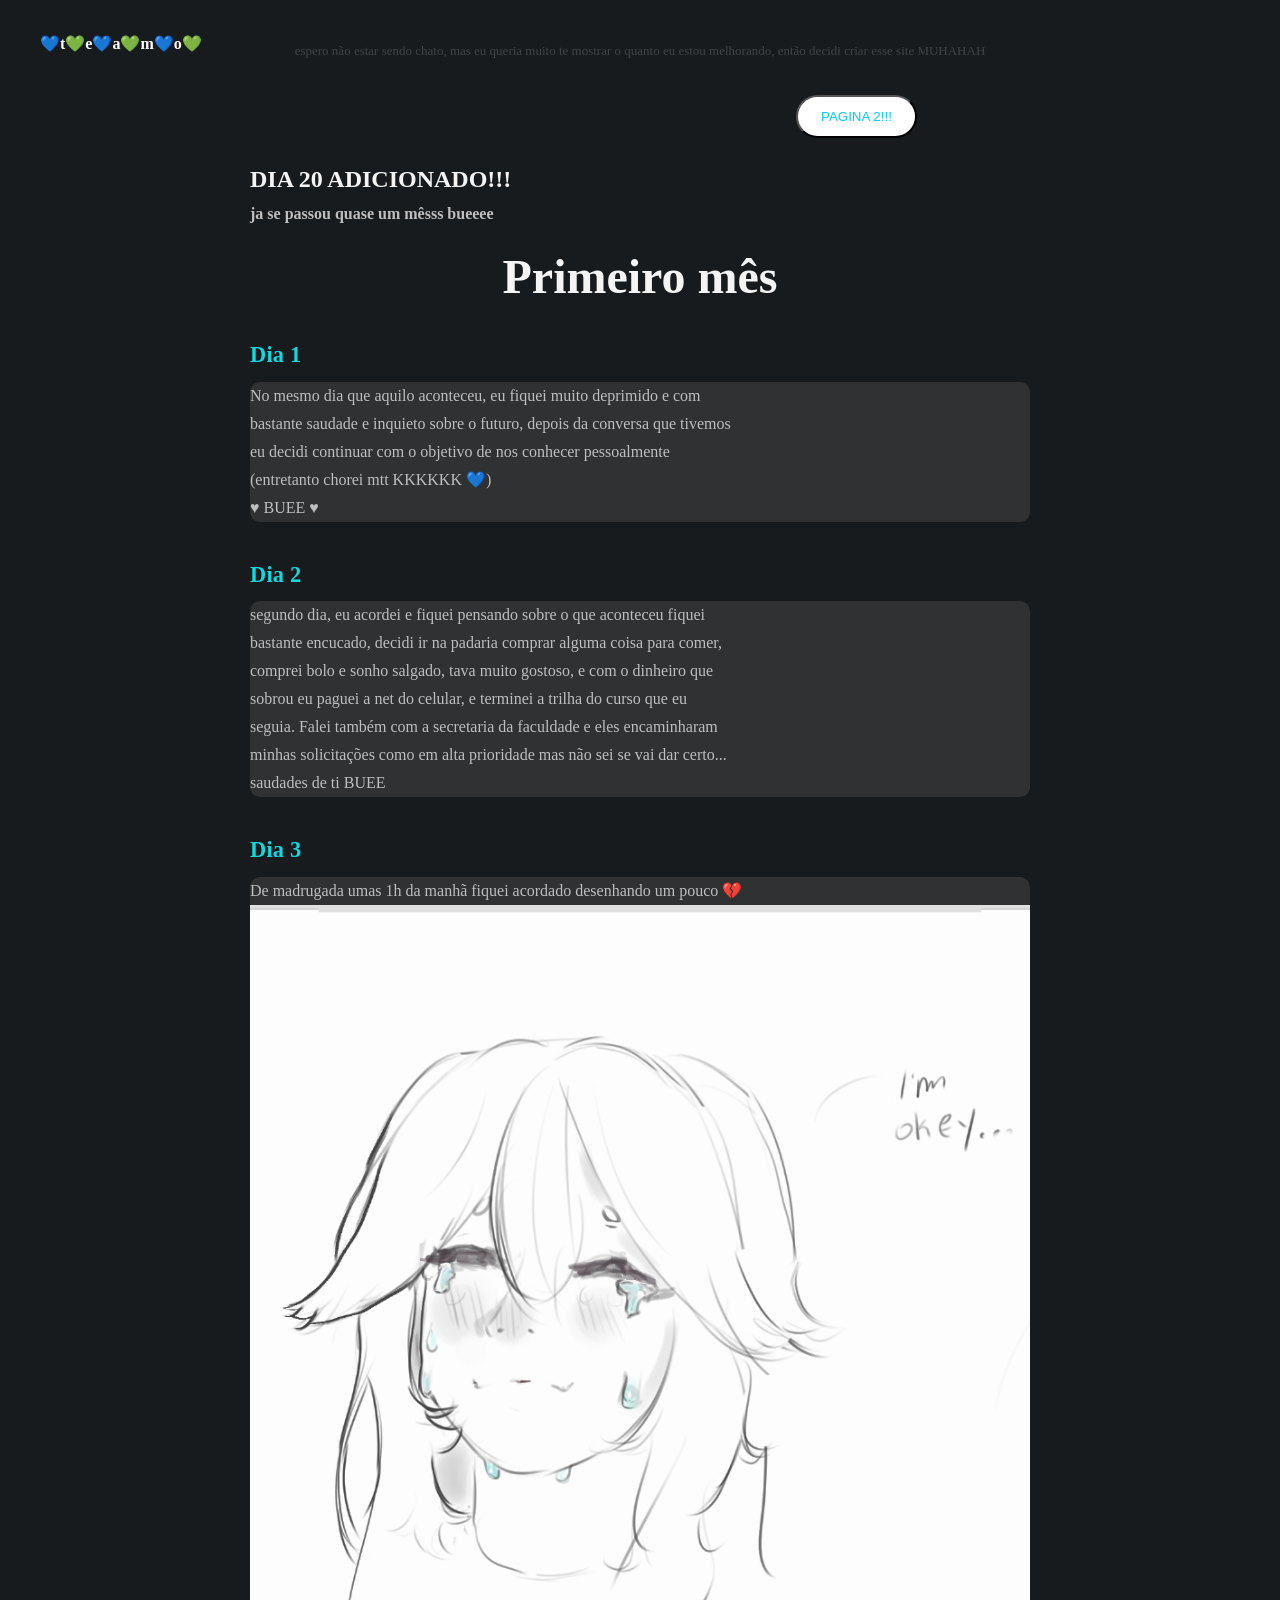
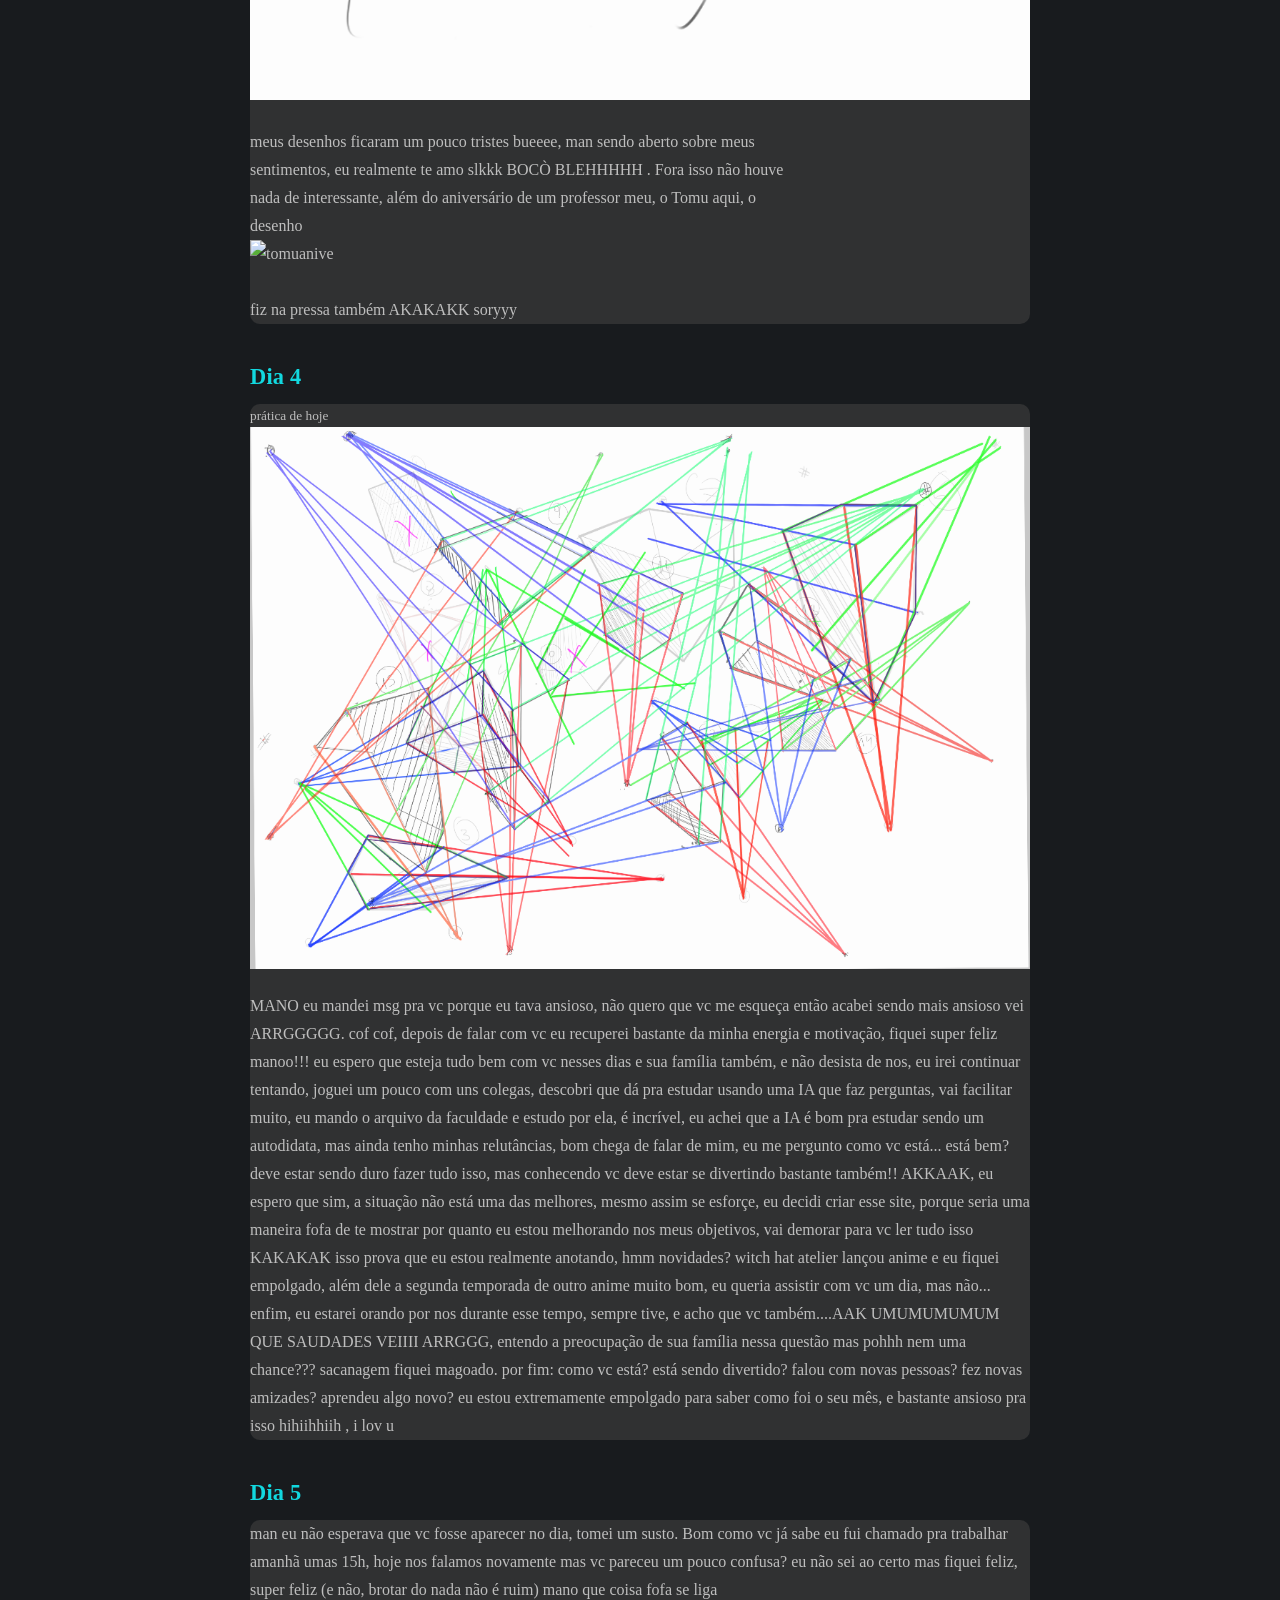
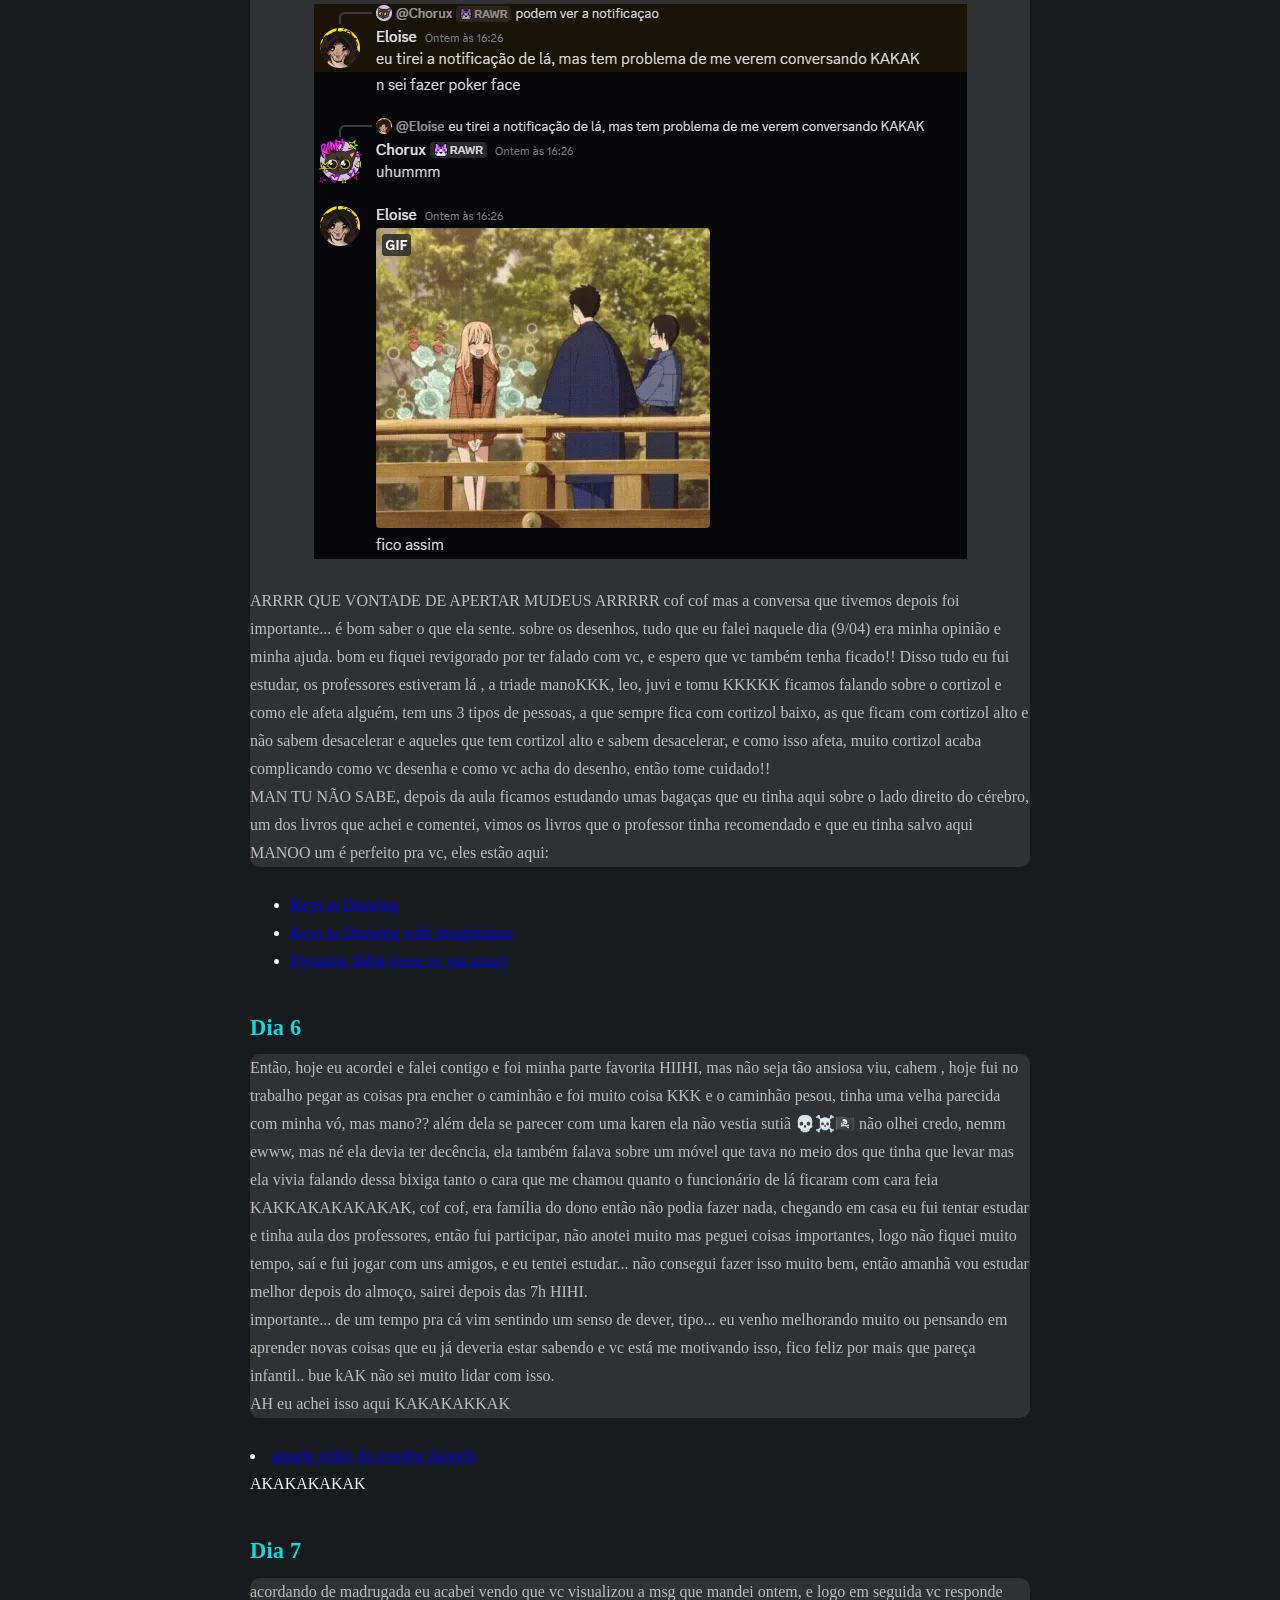
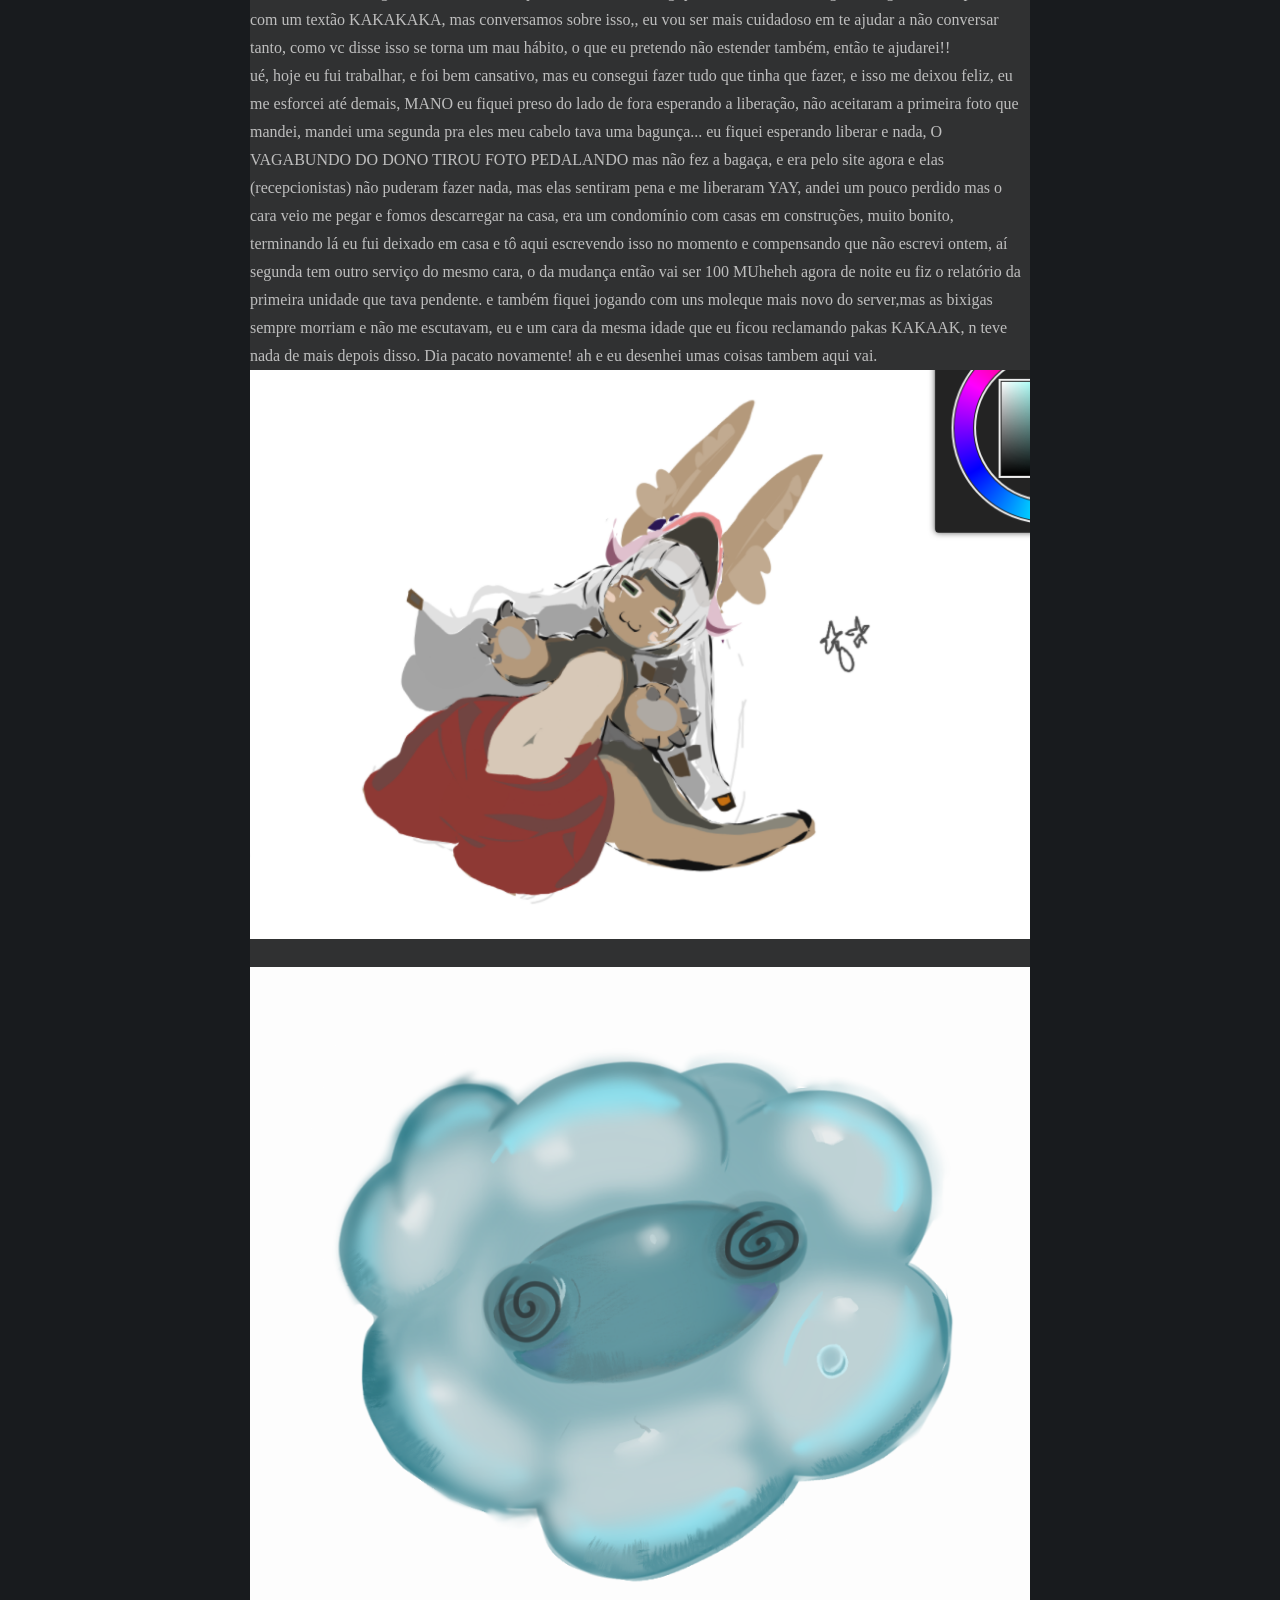
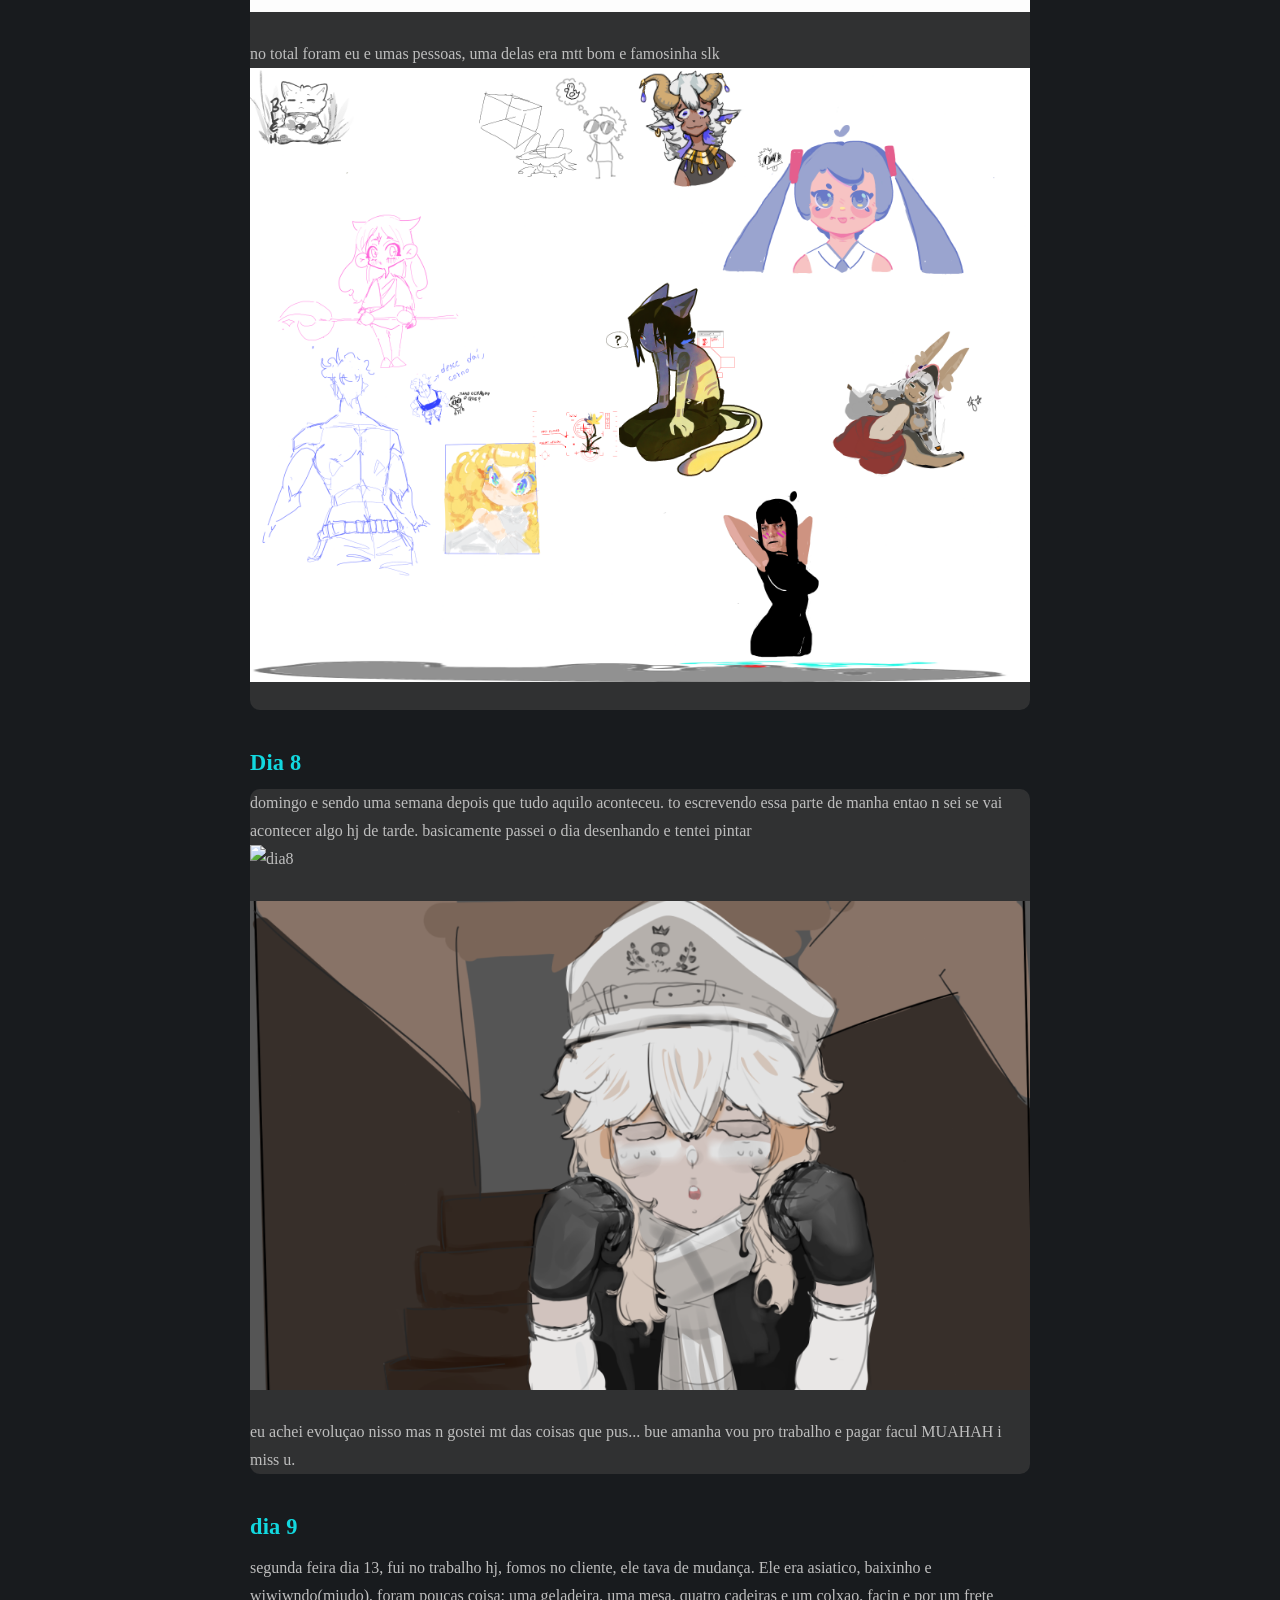
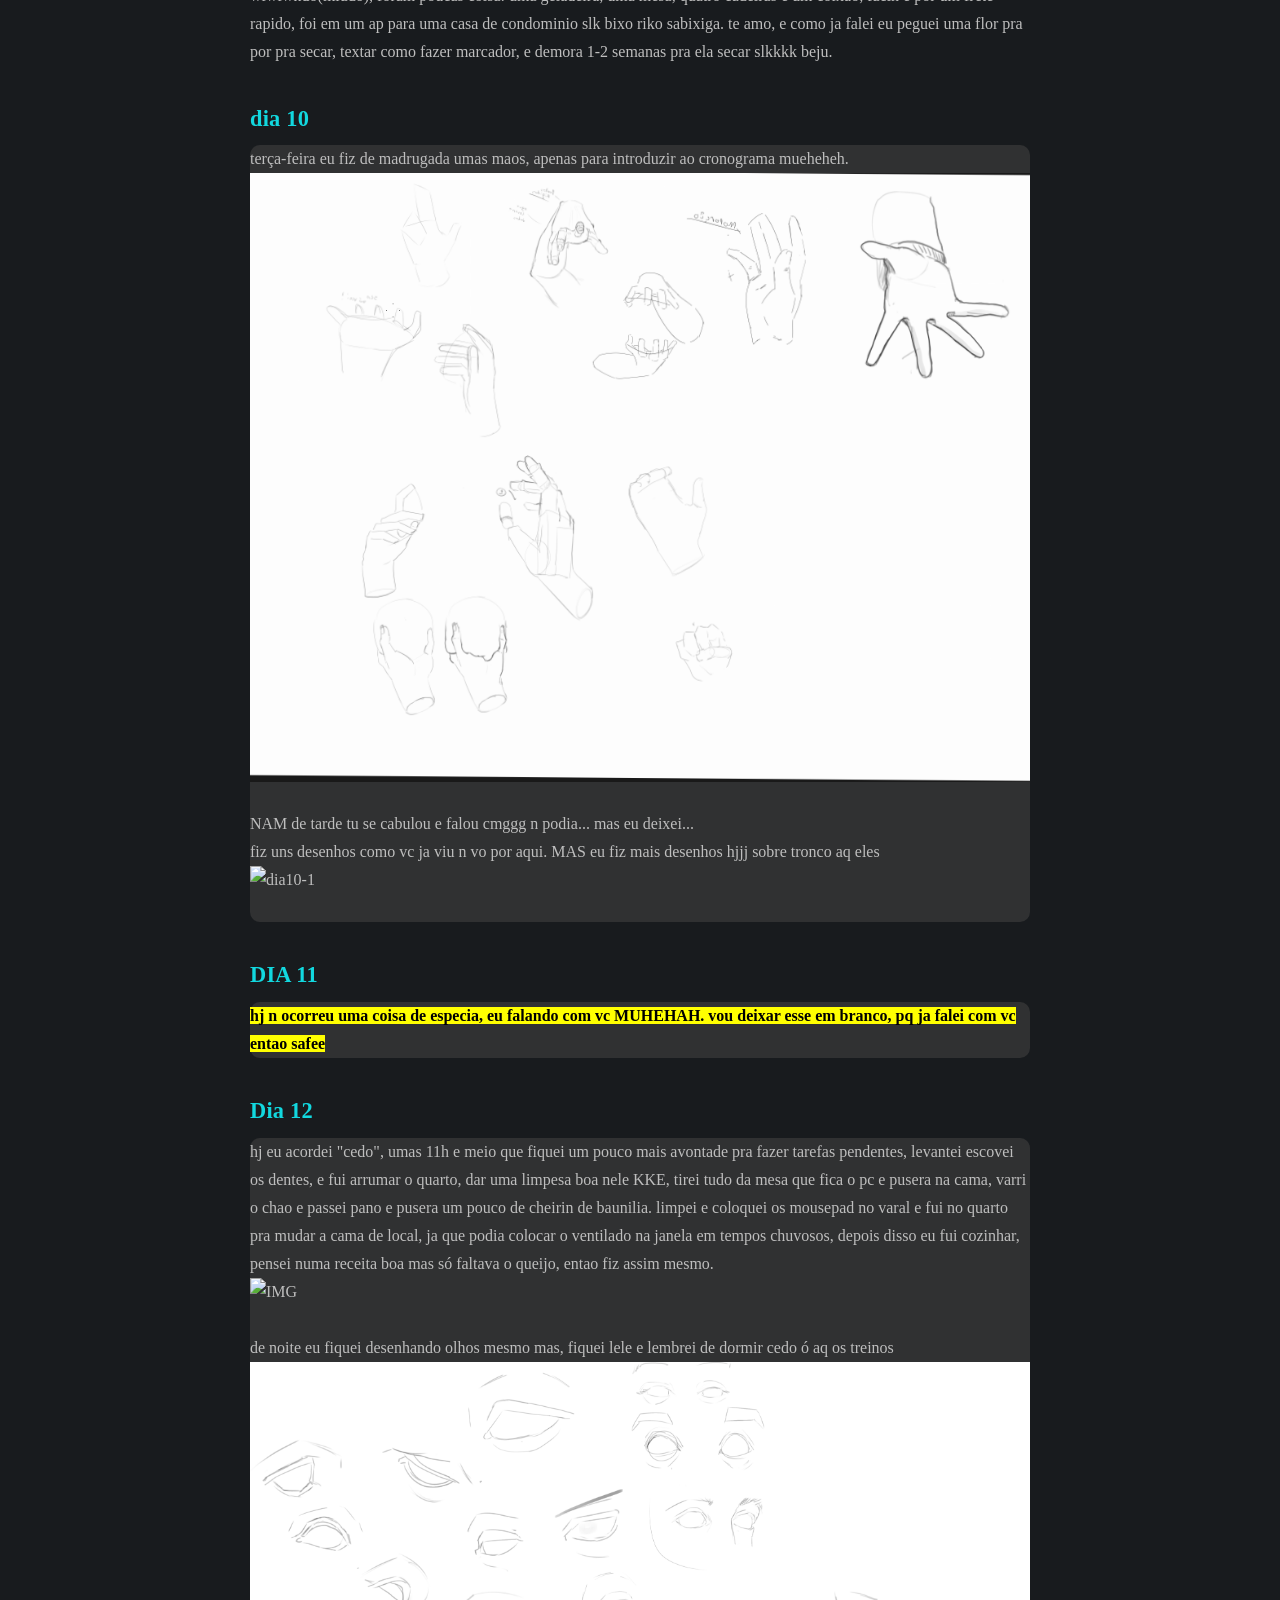
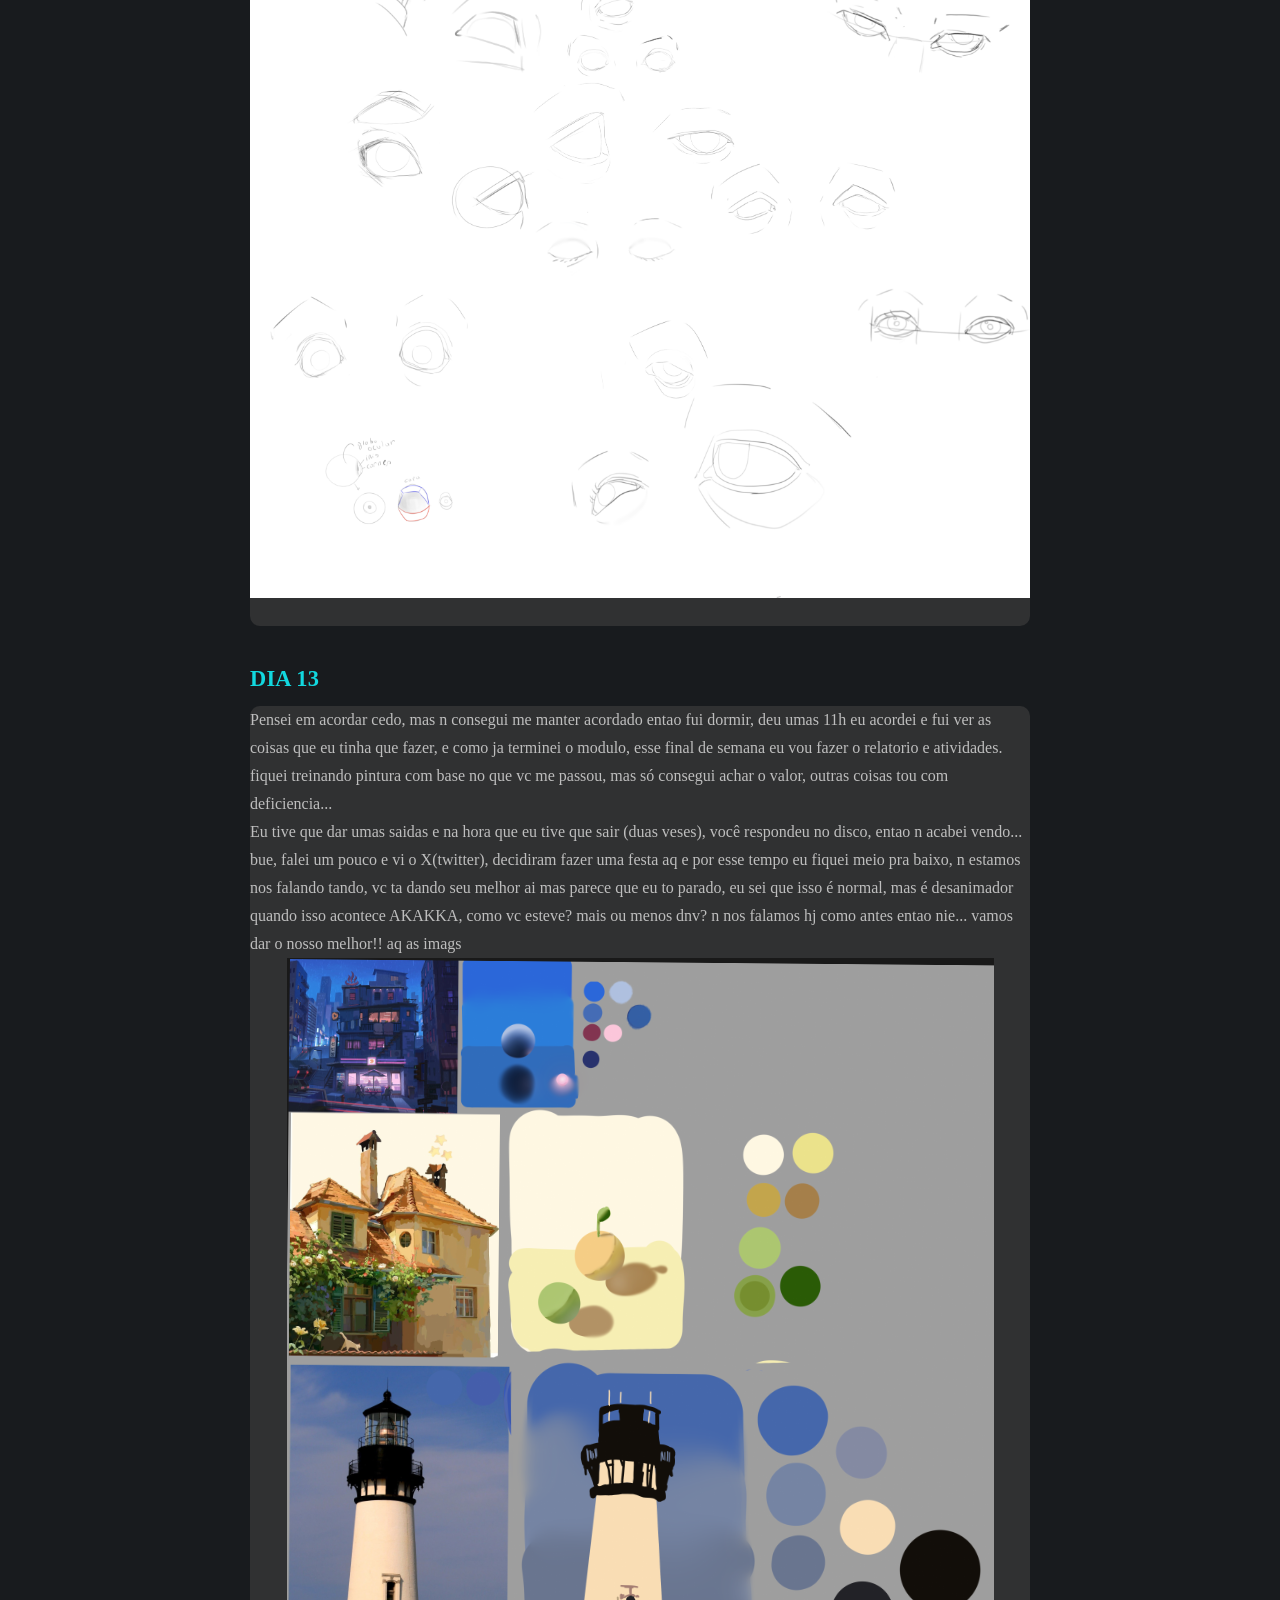
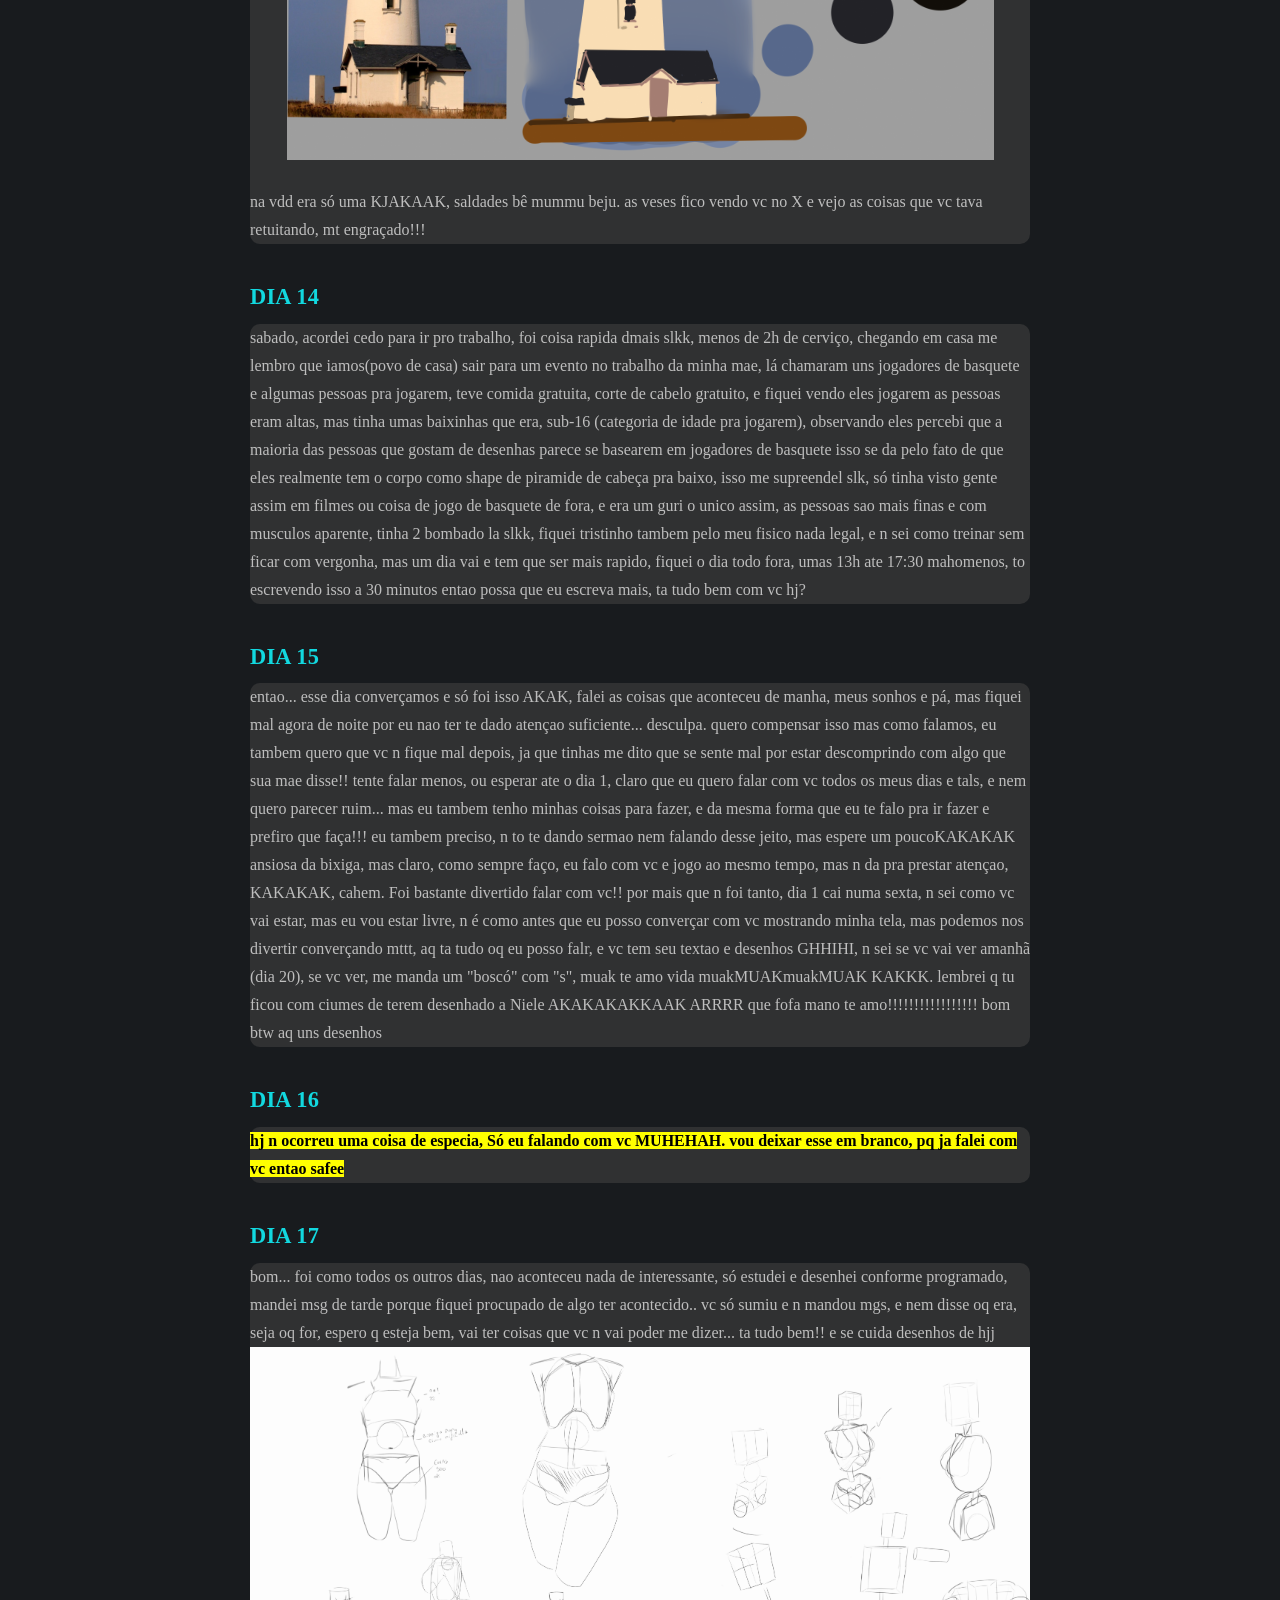
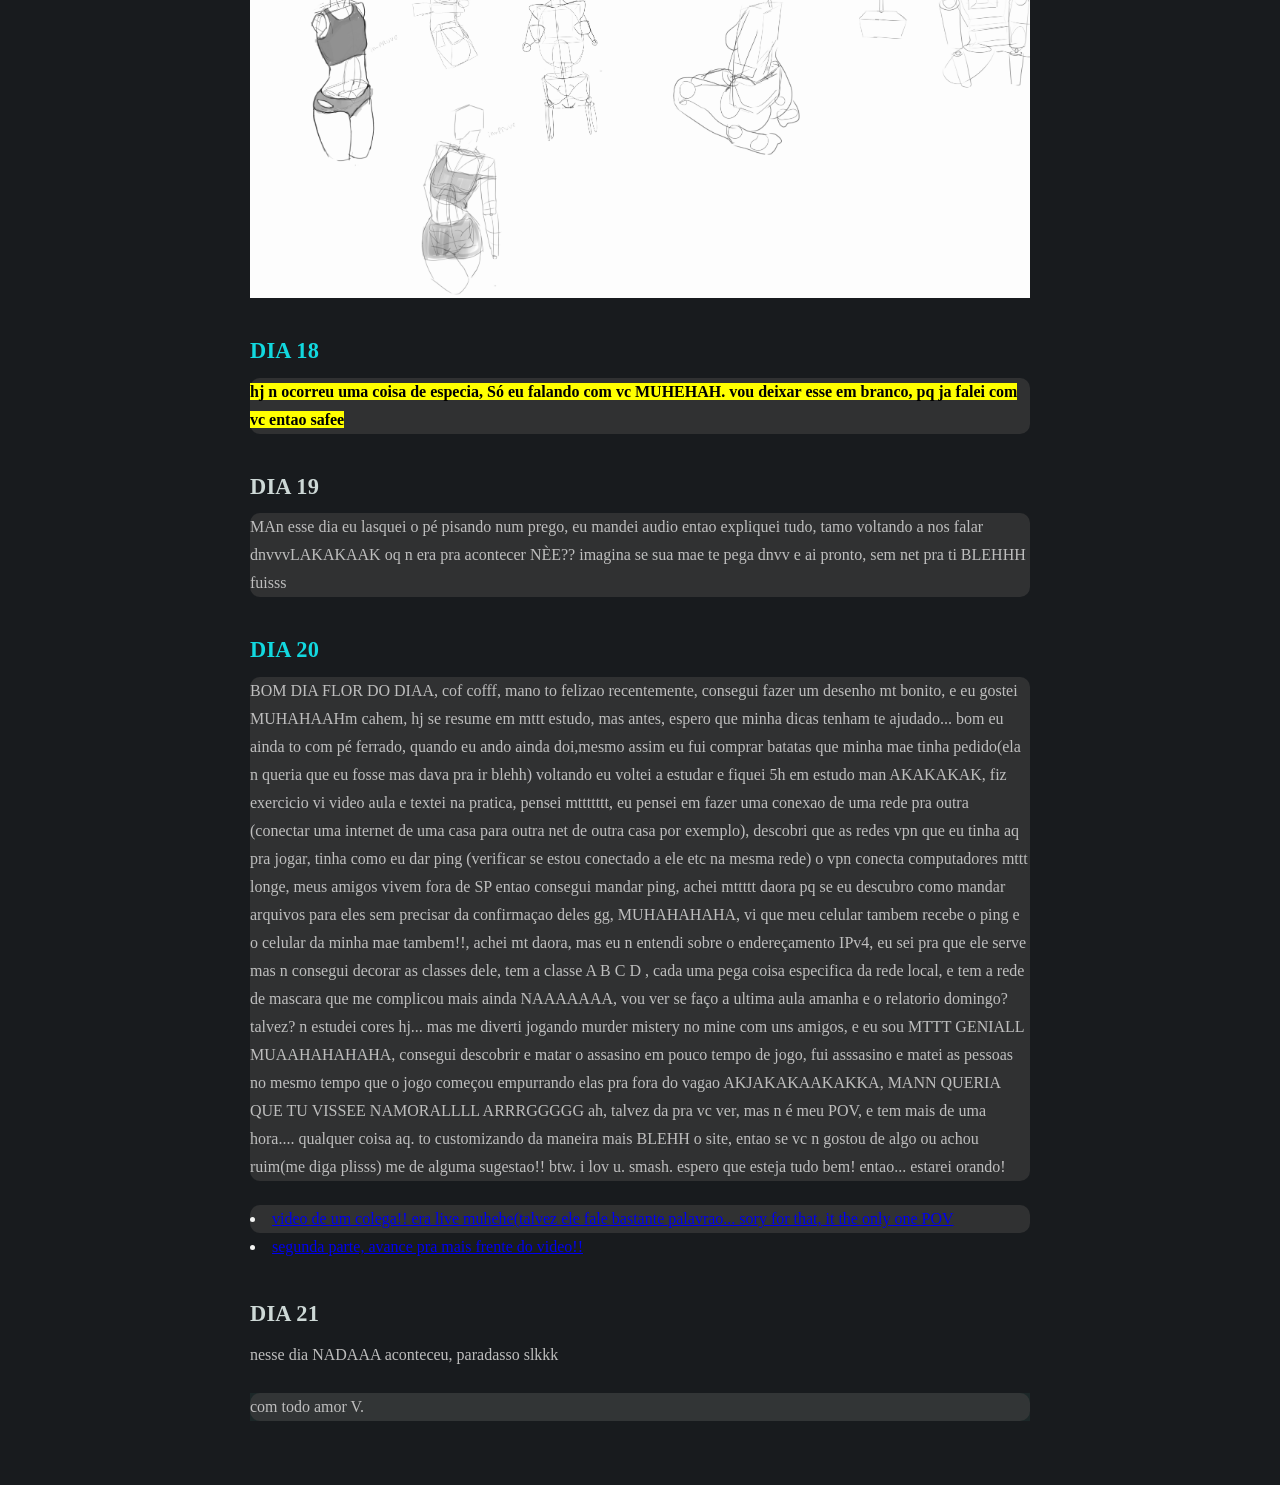
==== commit 51802a6d: "Update index.html dia 21" ====
--- a/index.html
+++ b/index.html
@@ -447,6 +447,11 @@
         <img src="IMG/dia20.jpg" alt="" class="IMG" />
       </p>
     </div>
+
+    <div>
+      <h3>DIA 21</h3>
+      <p>nesse dia NADAAA aconteceu, paradasso slkkk</p>
+    </div>
     <!-- Modal for image zoom -->
     <div id="imageModal" class="modal">
       <span class="close">&times;</span>
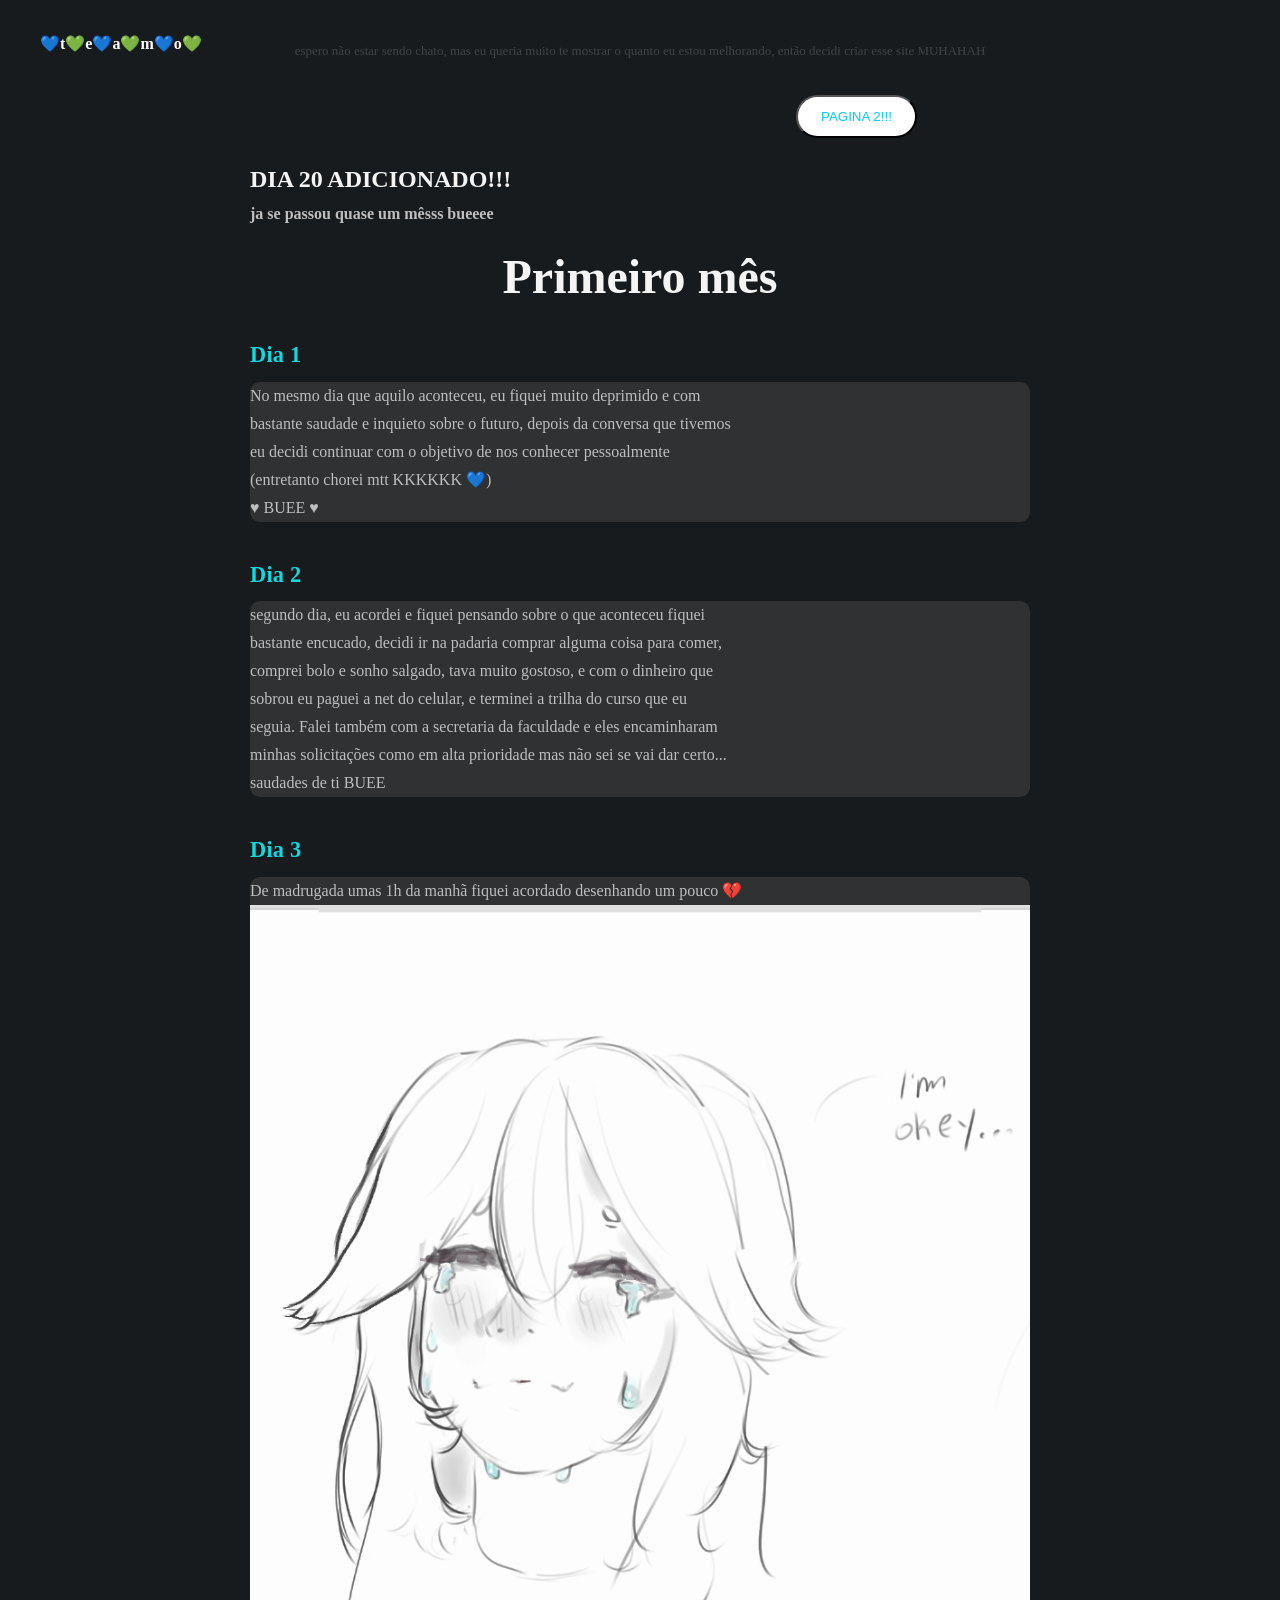
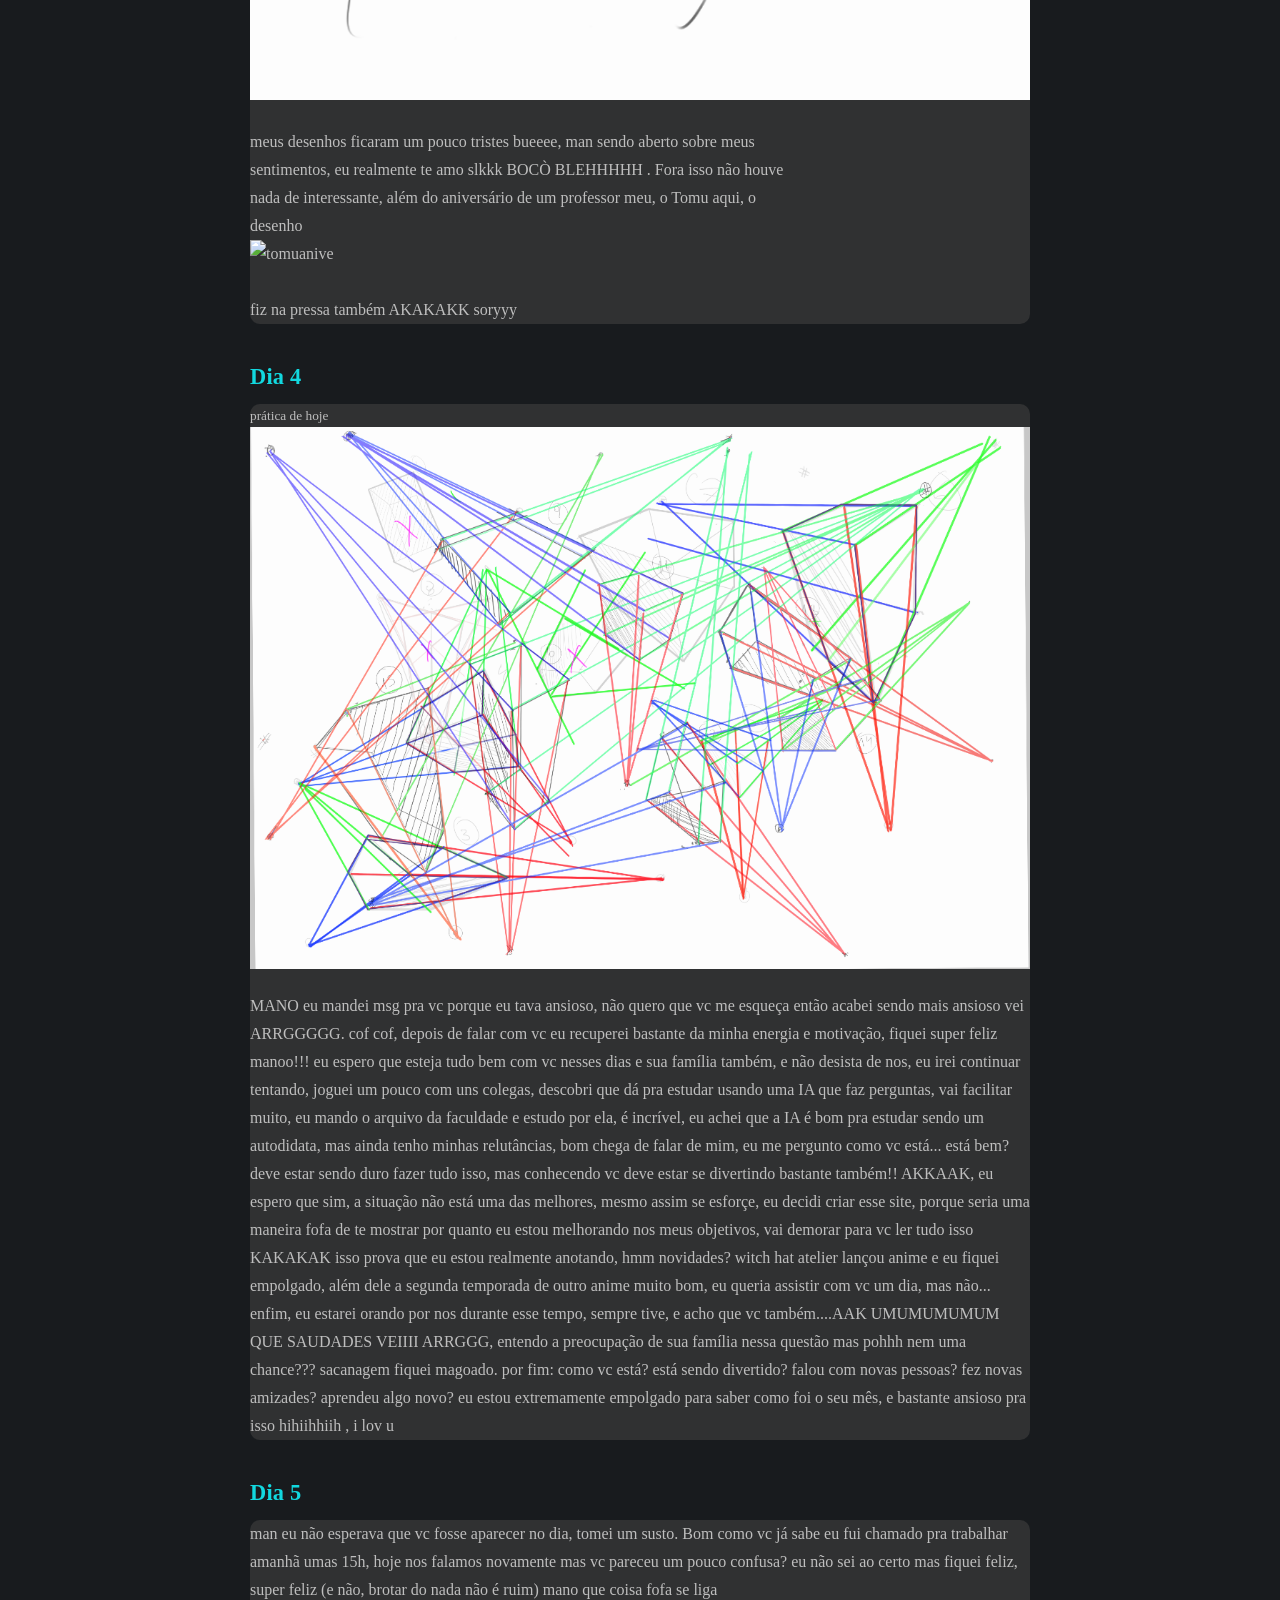
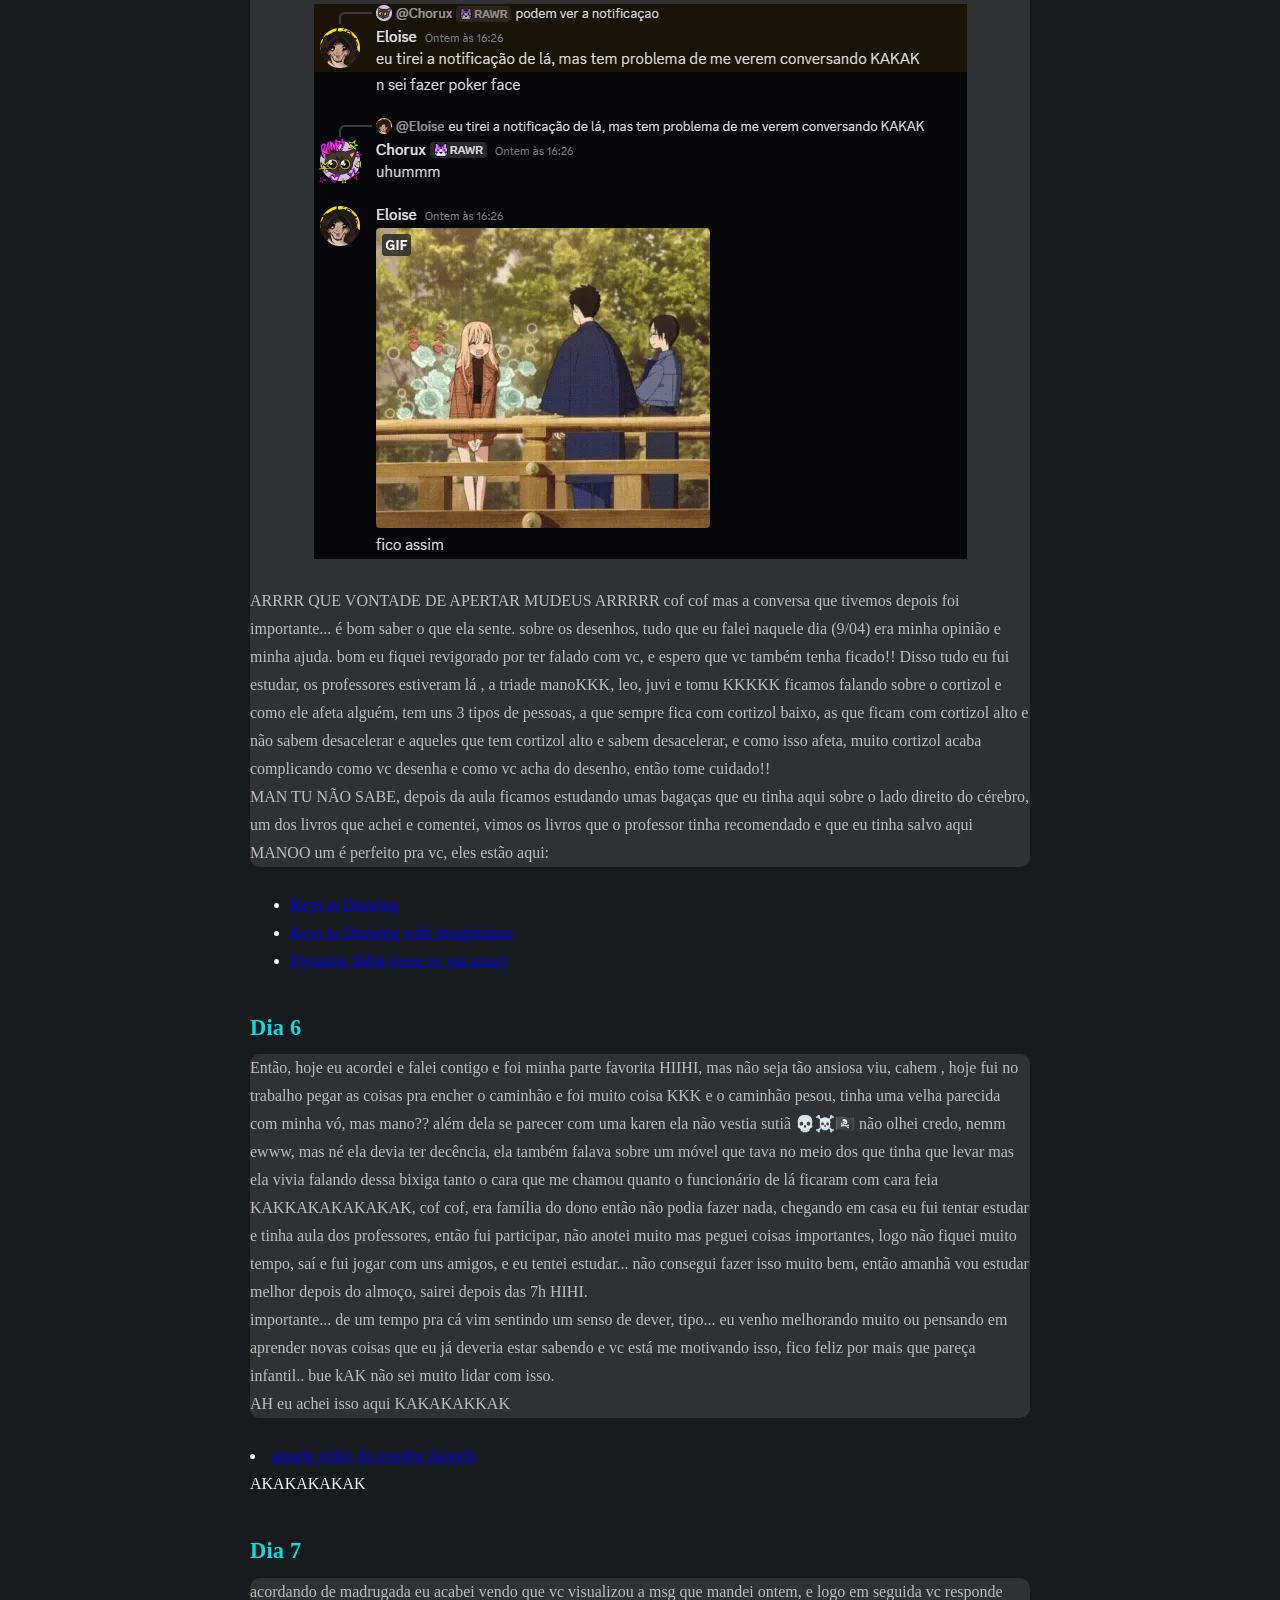
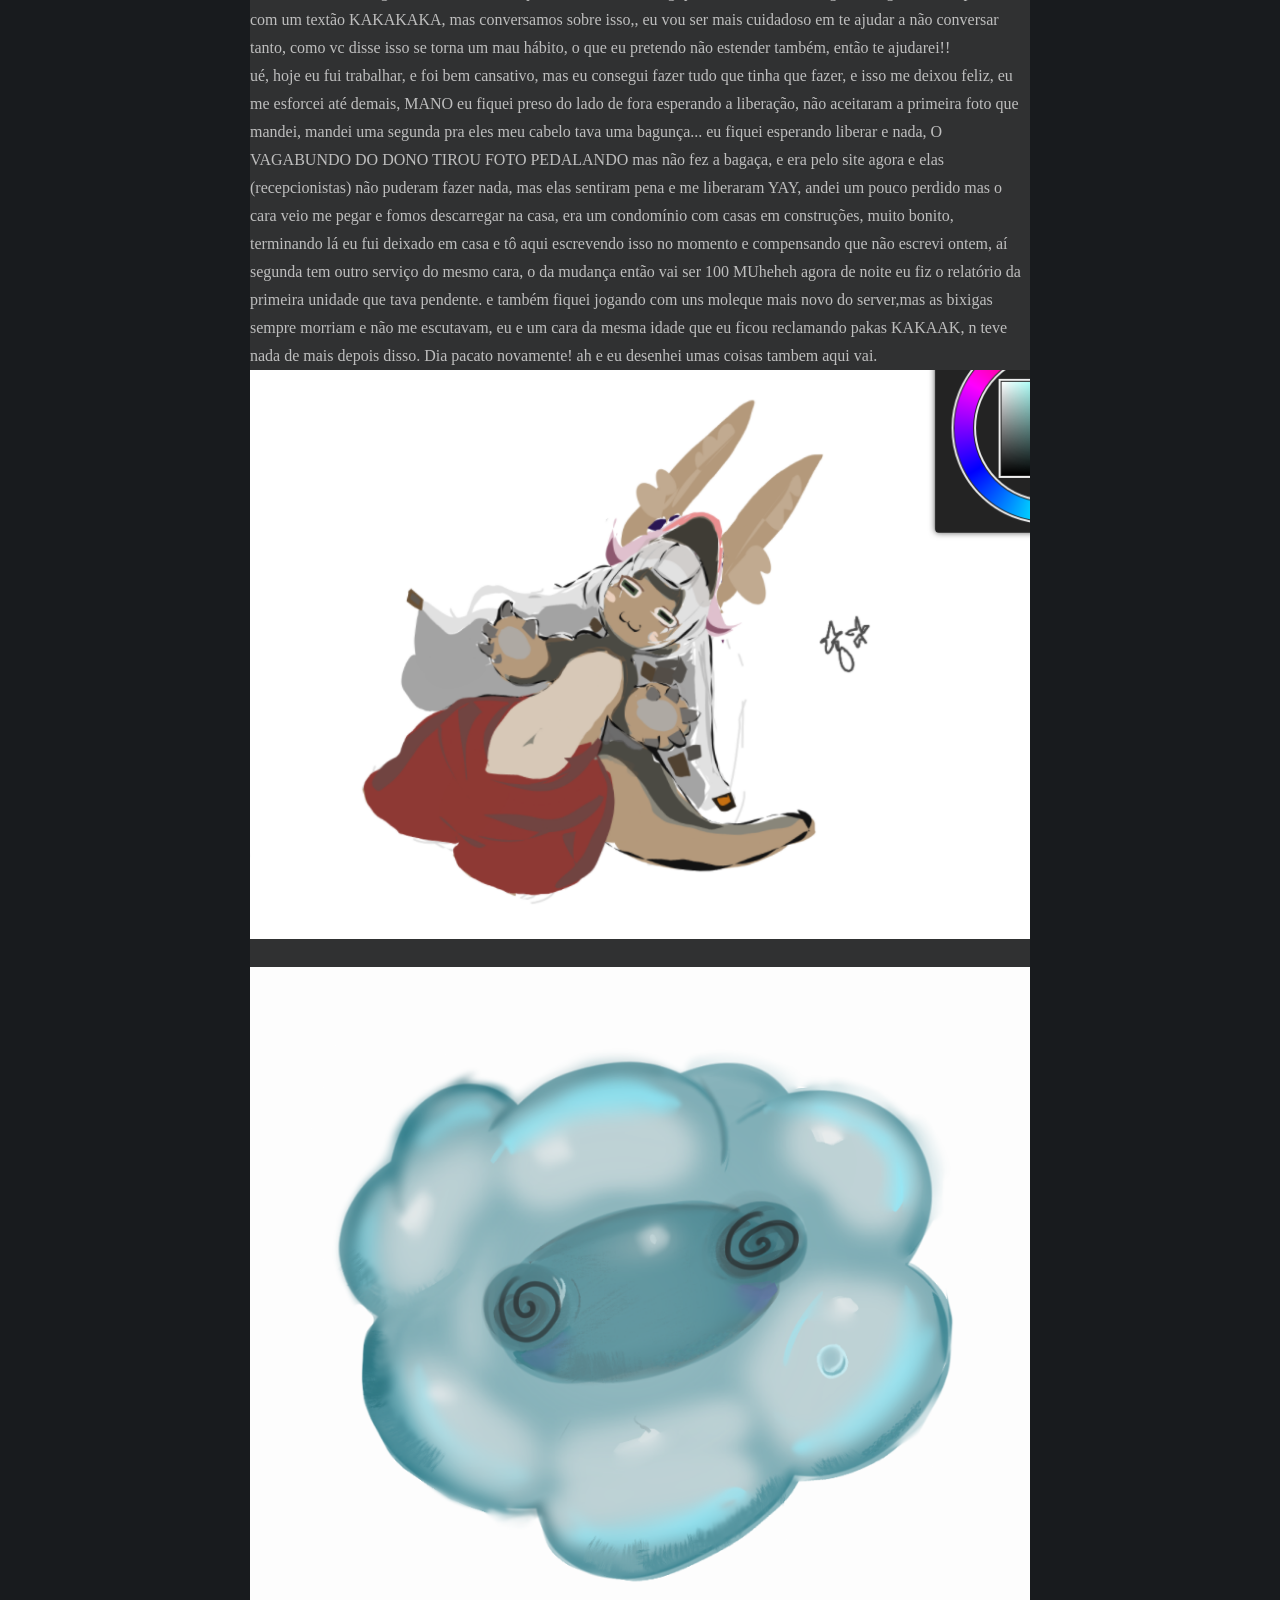
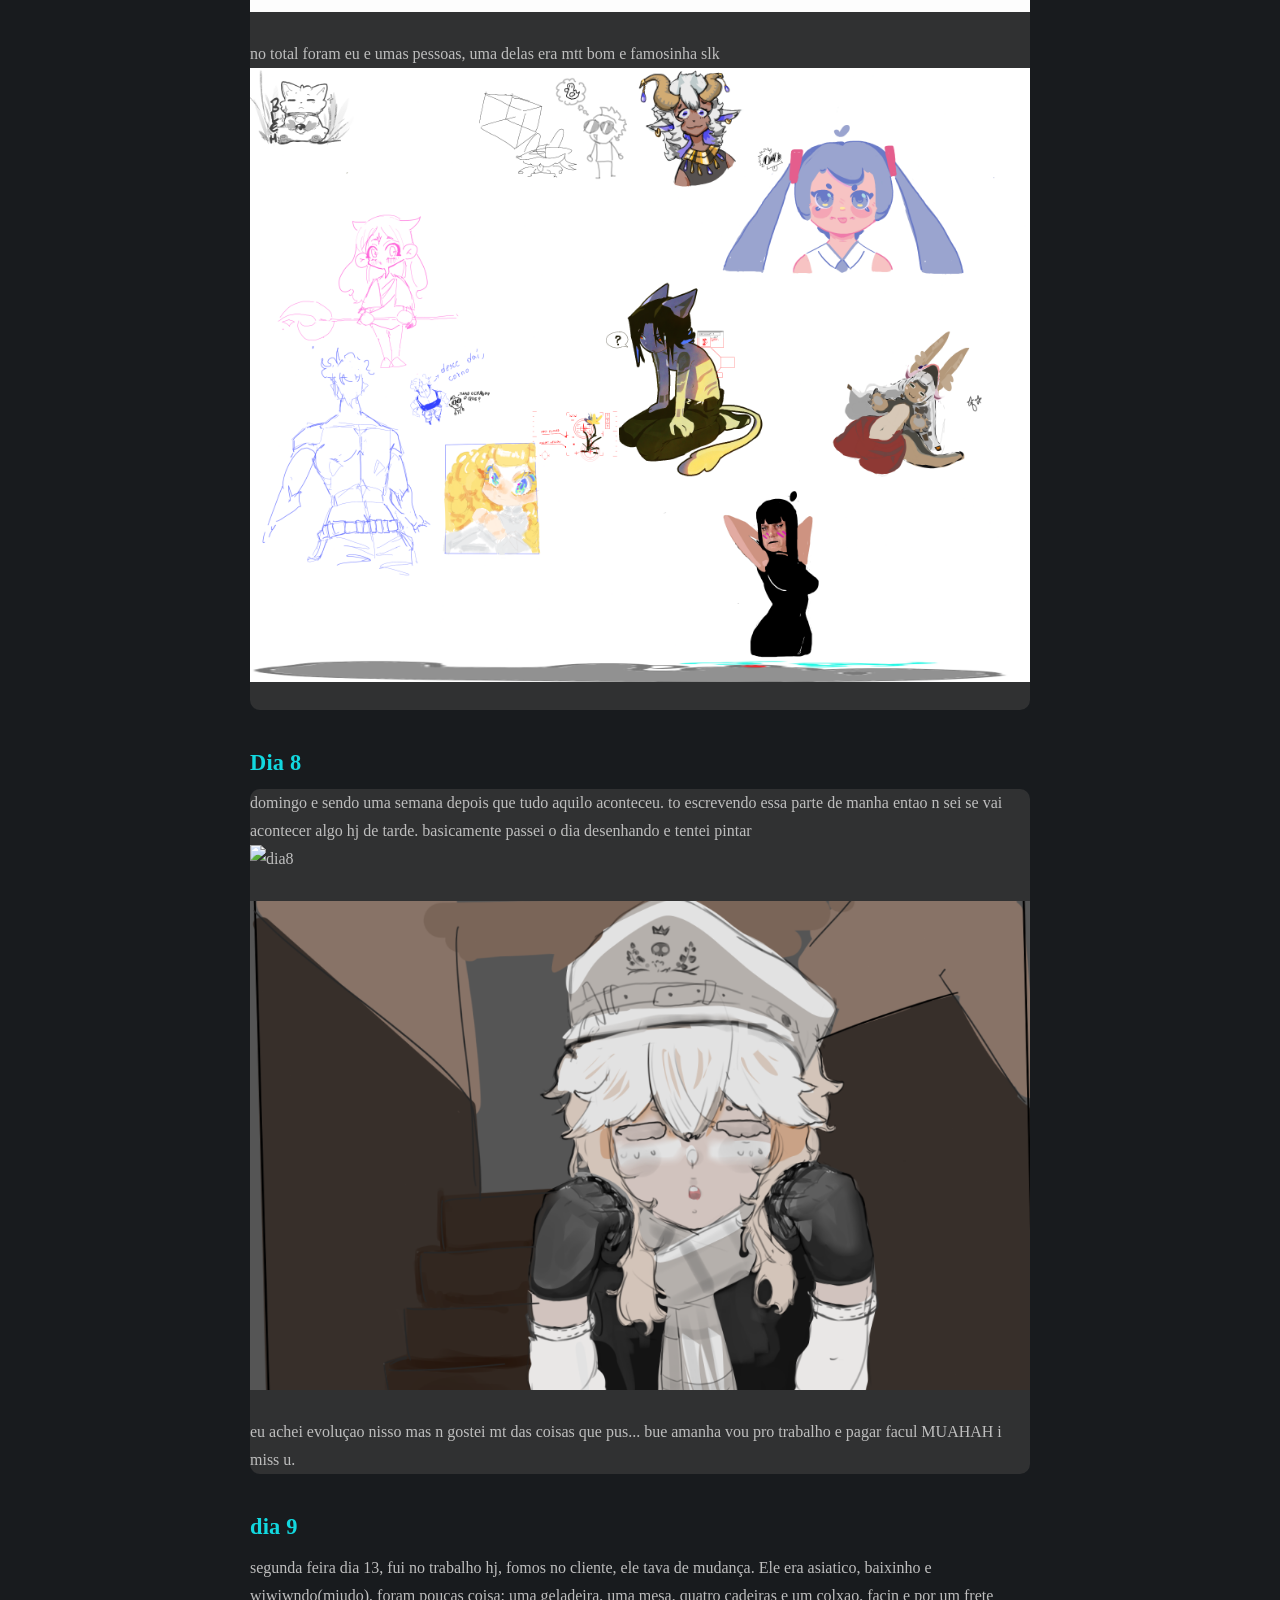
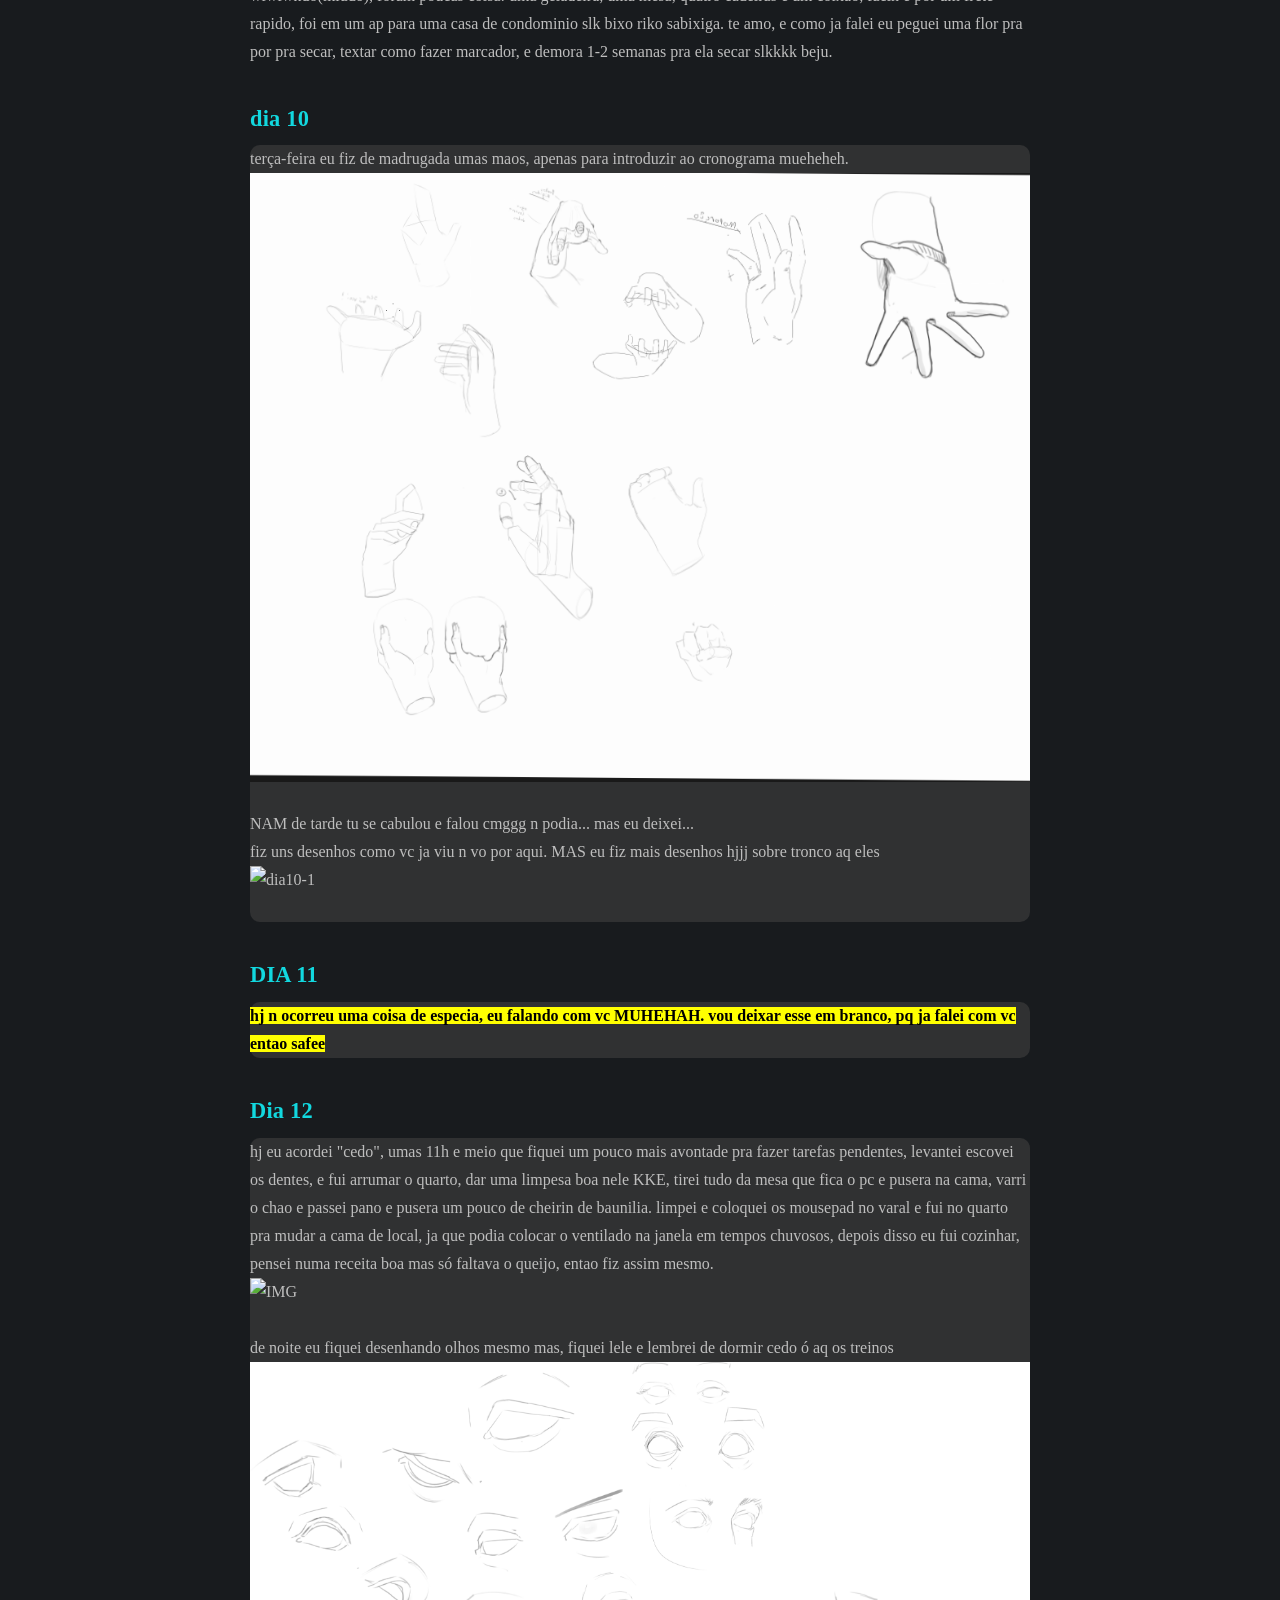
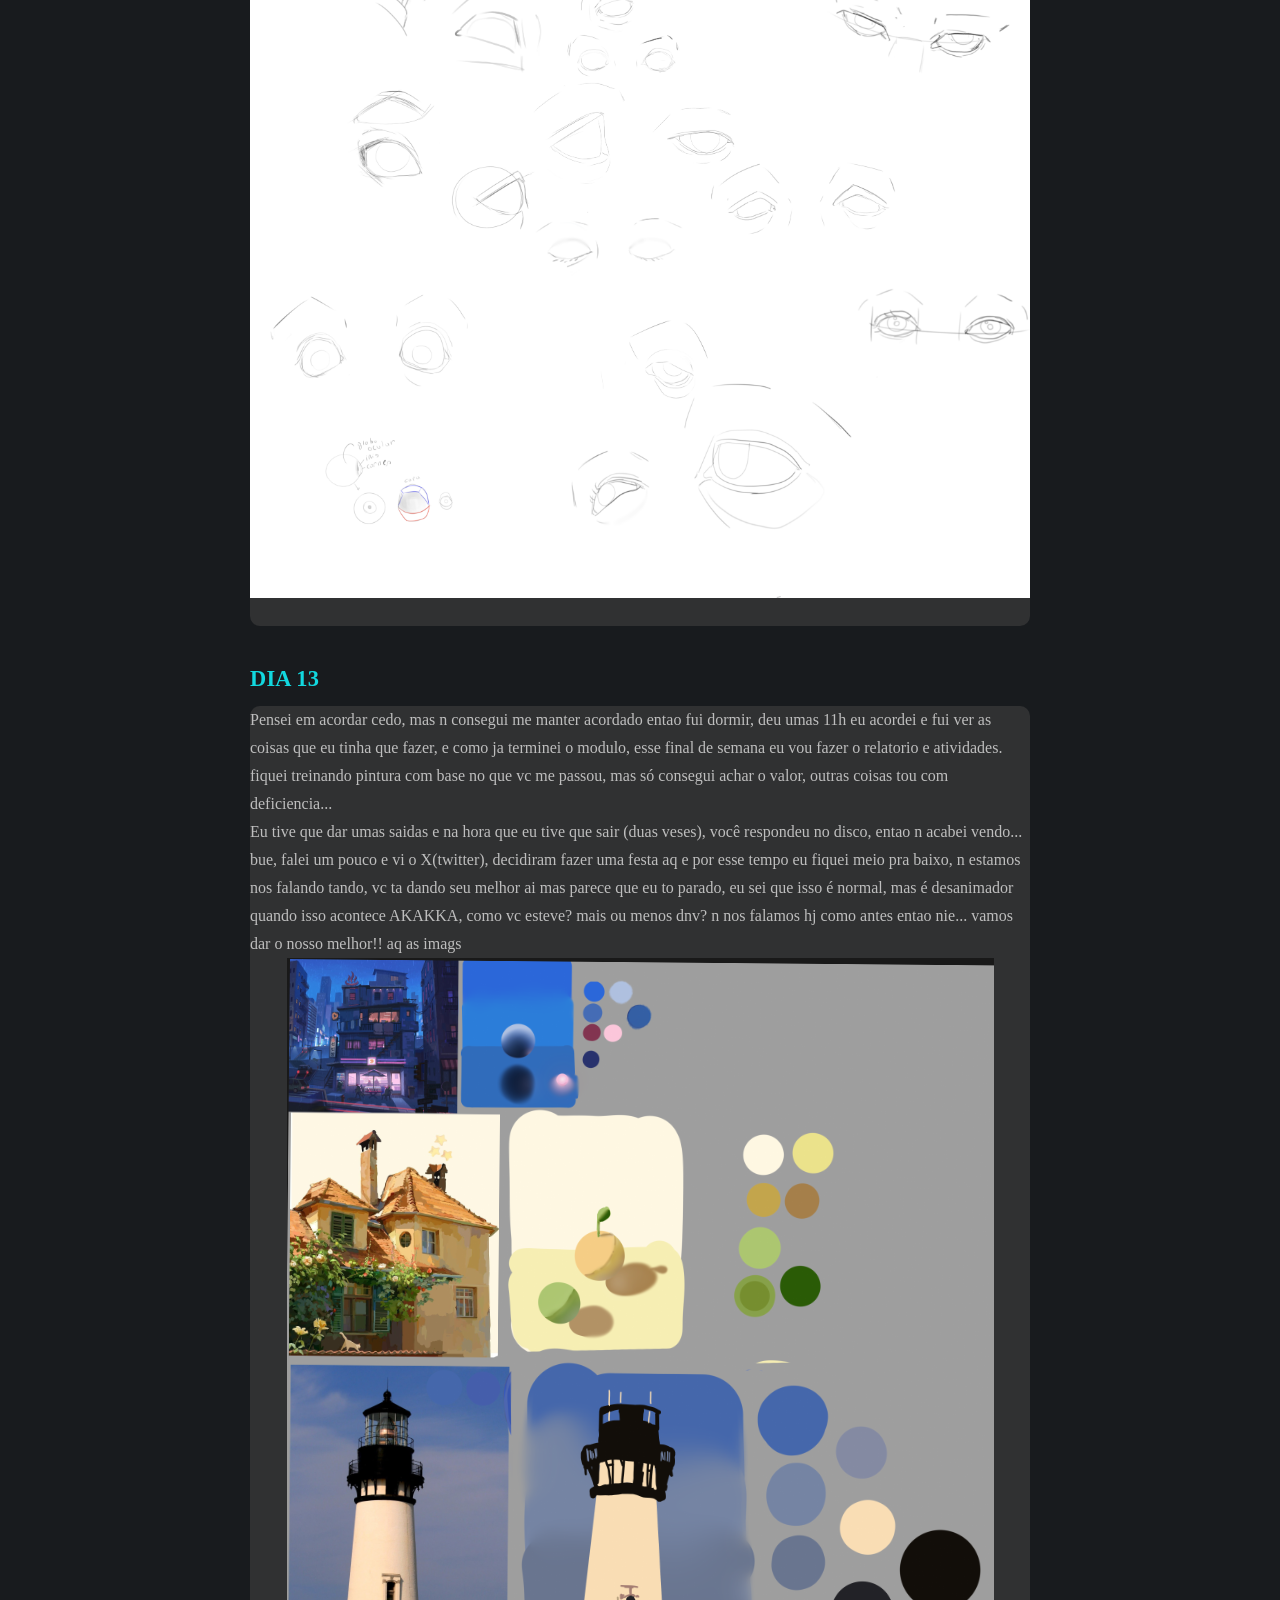
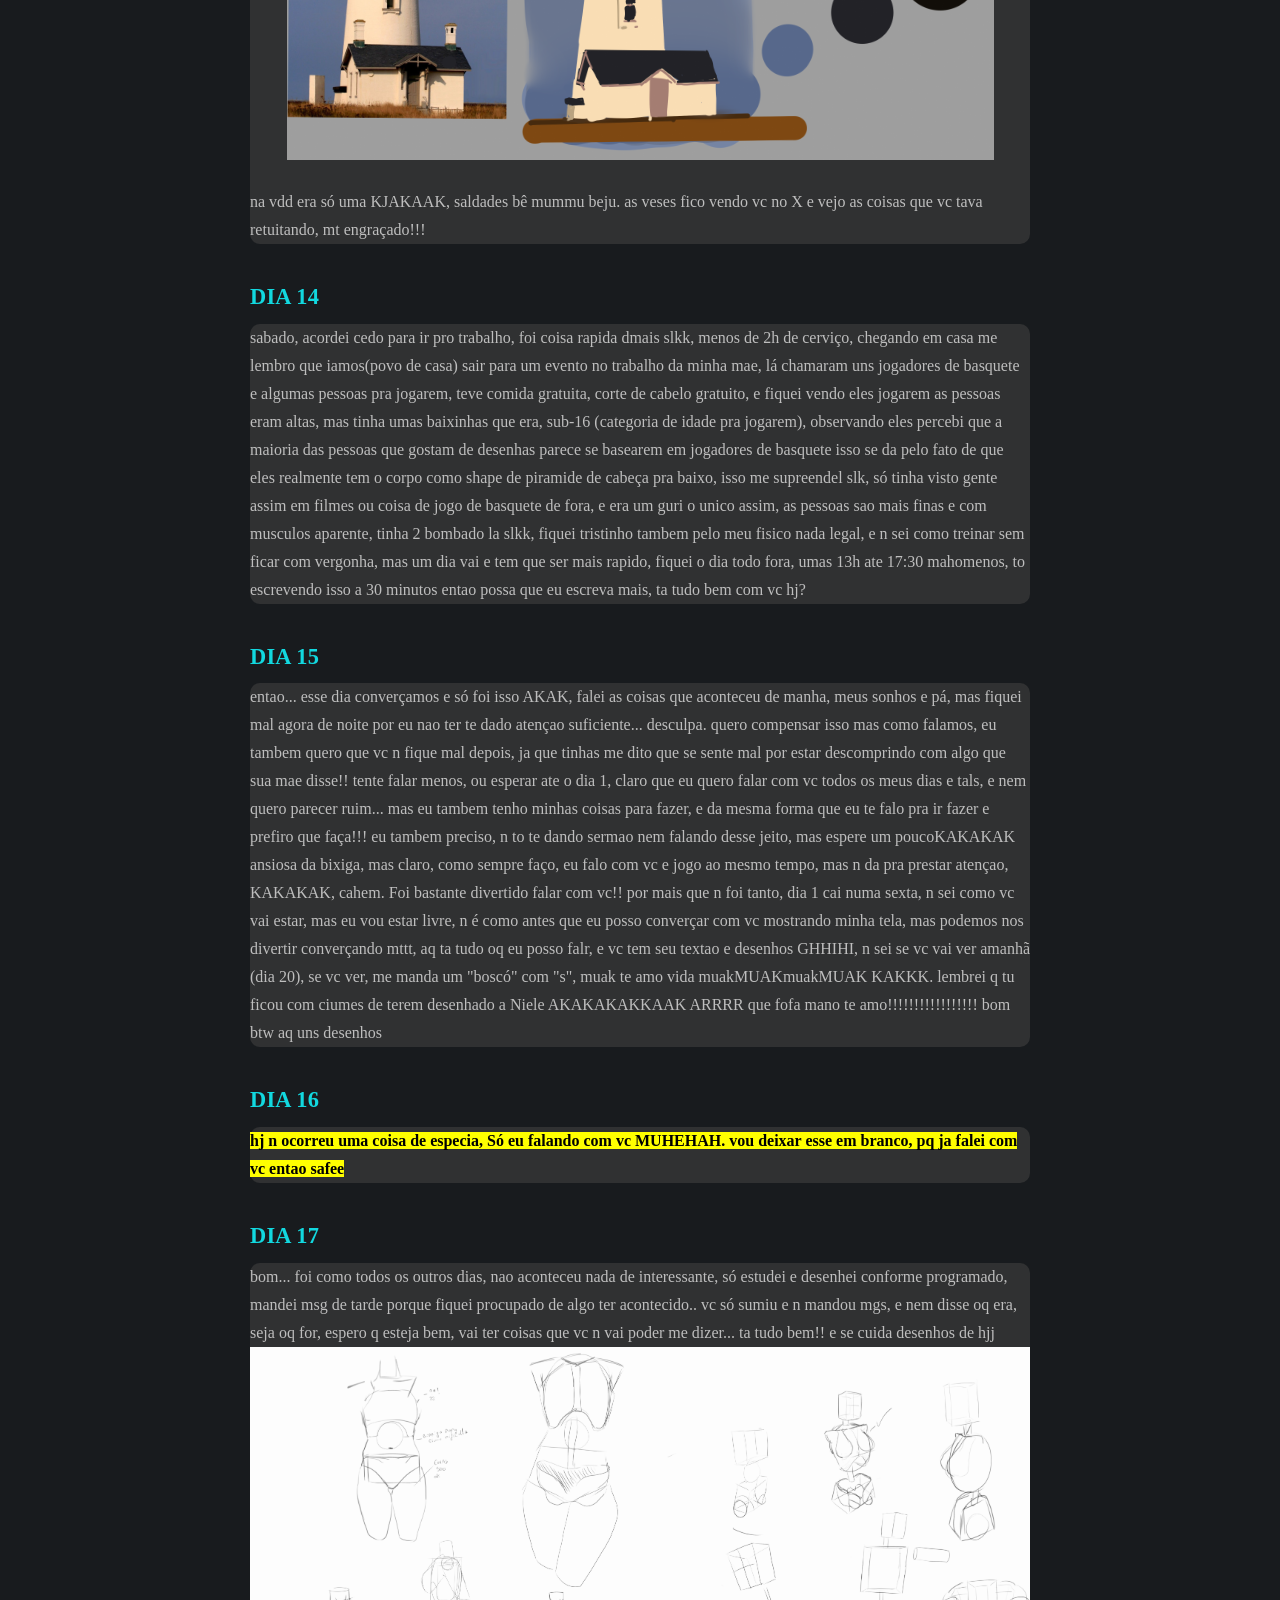
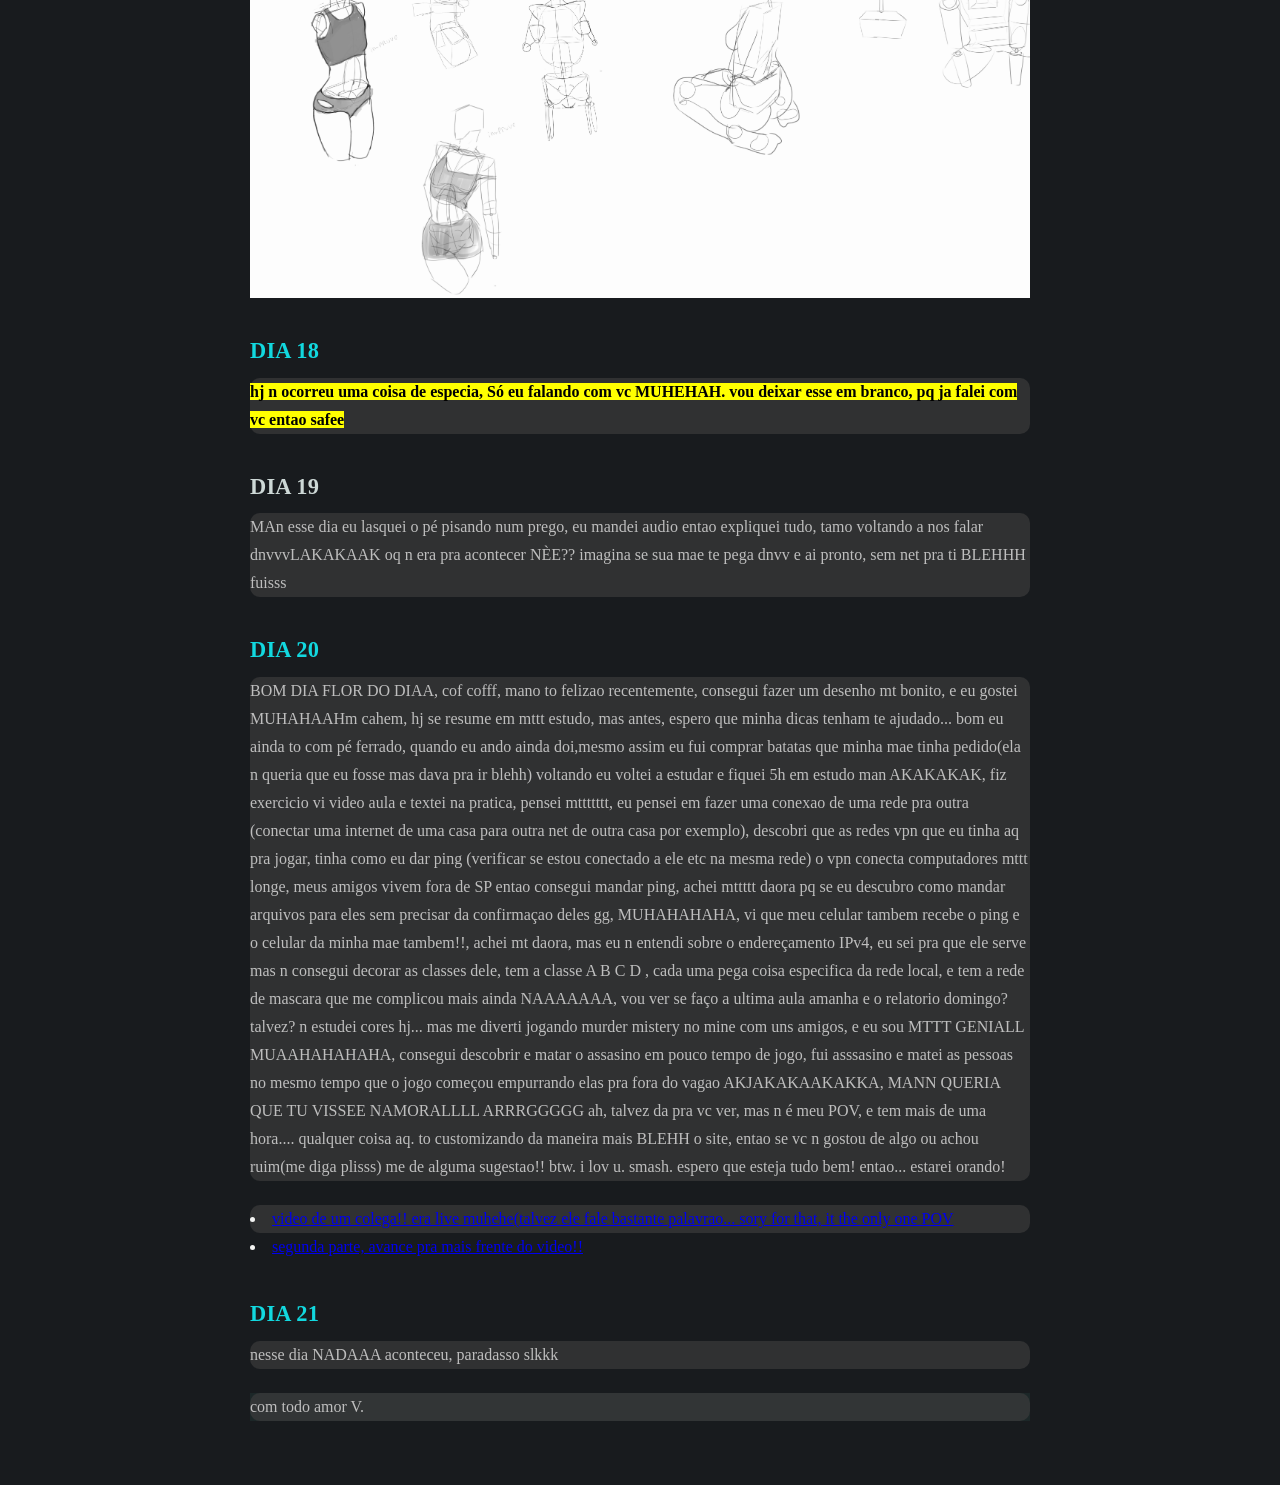
==== commit 68b33e07: "Update index.html 21 correction" ====
--- a/index.html
+++ b/index.html
@@ -449,8 +449,8 @@
     </div>
 
     <div>
-      <h3>DIA 21</h3>
-      <p>nesse dia NADAAA aconteceu, paradasso slkkk</p>
+      <h3 class="DIA">DIA 21</h3>
+      <p class="AFA">nesse dia NADAAA aconteceu, paradasso slkkk</p>
     </div>
     <!-- Modal for image zoom -->
     <div id="imageModal" class="modal">
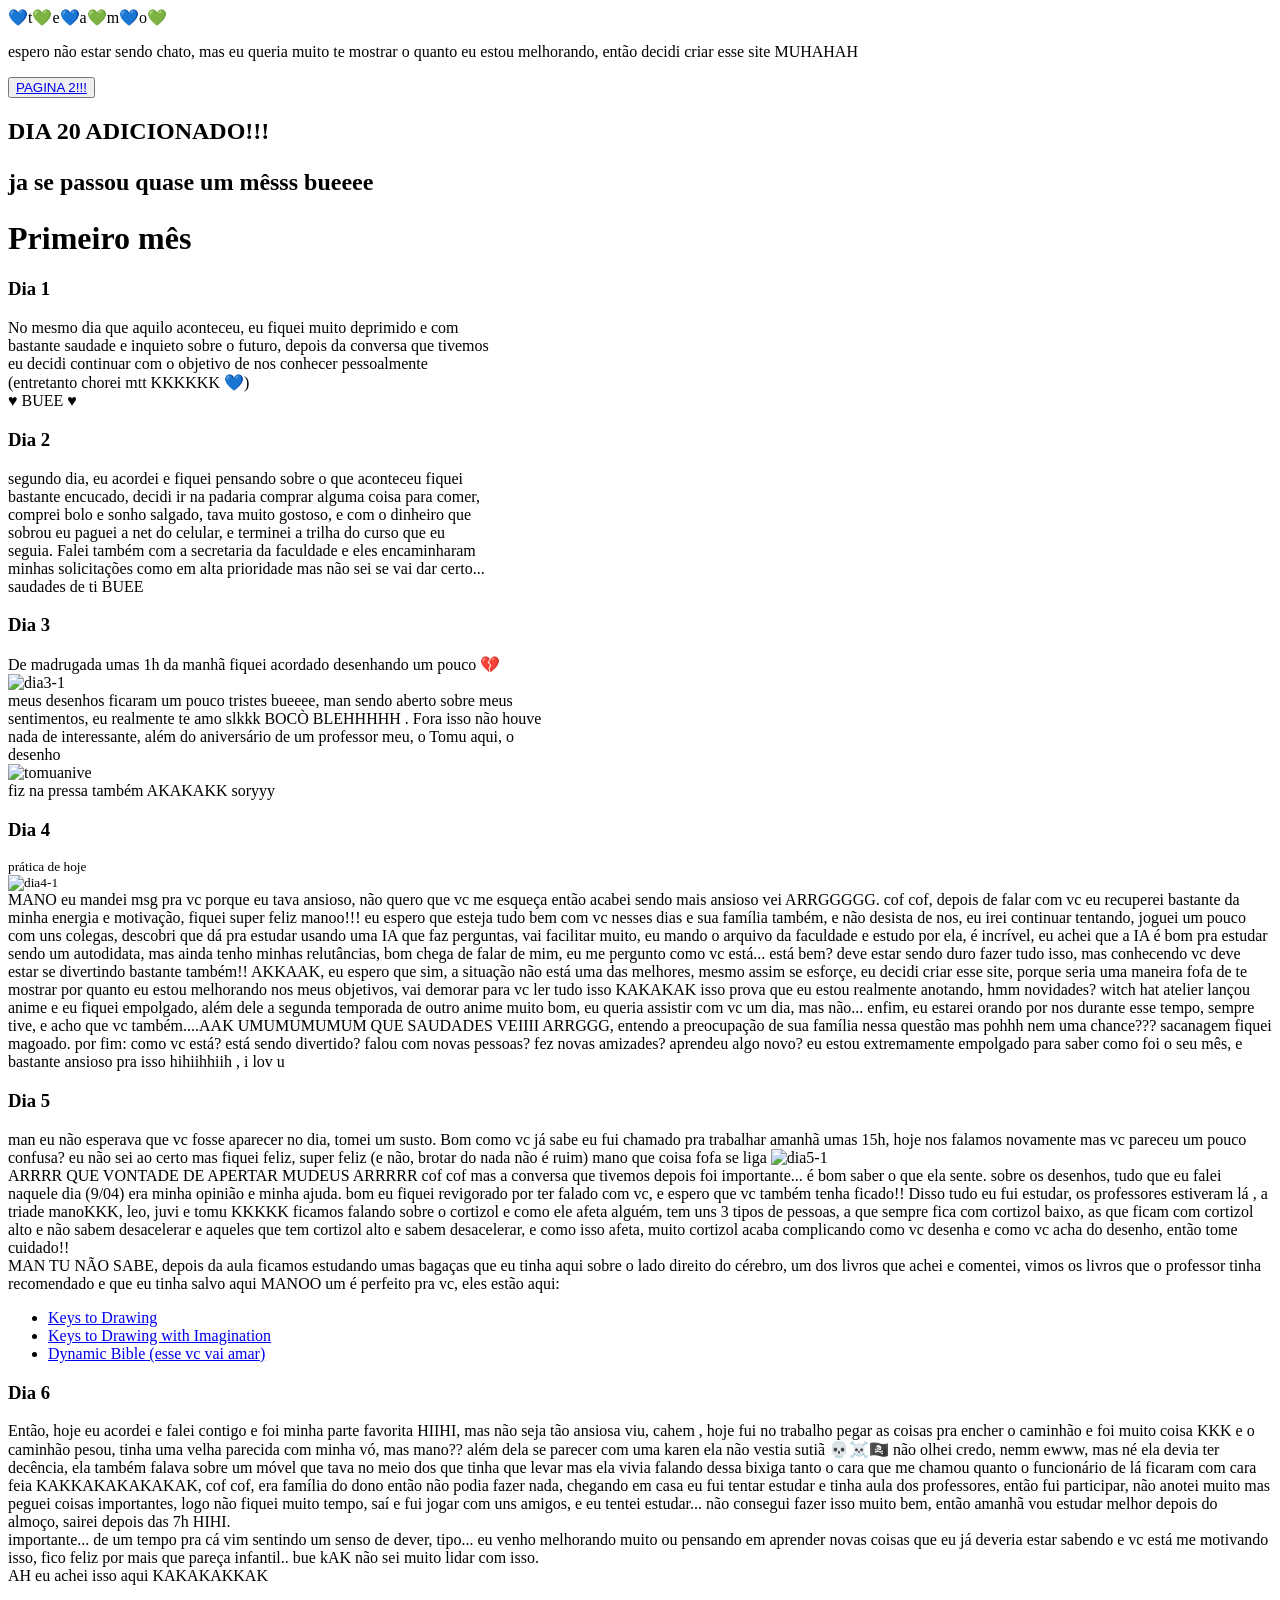
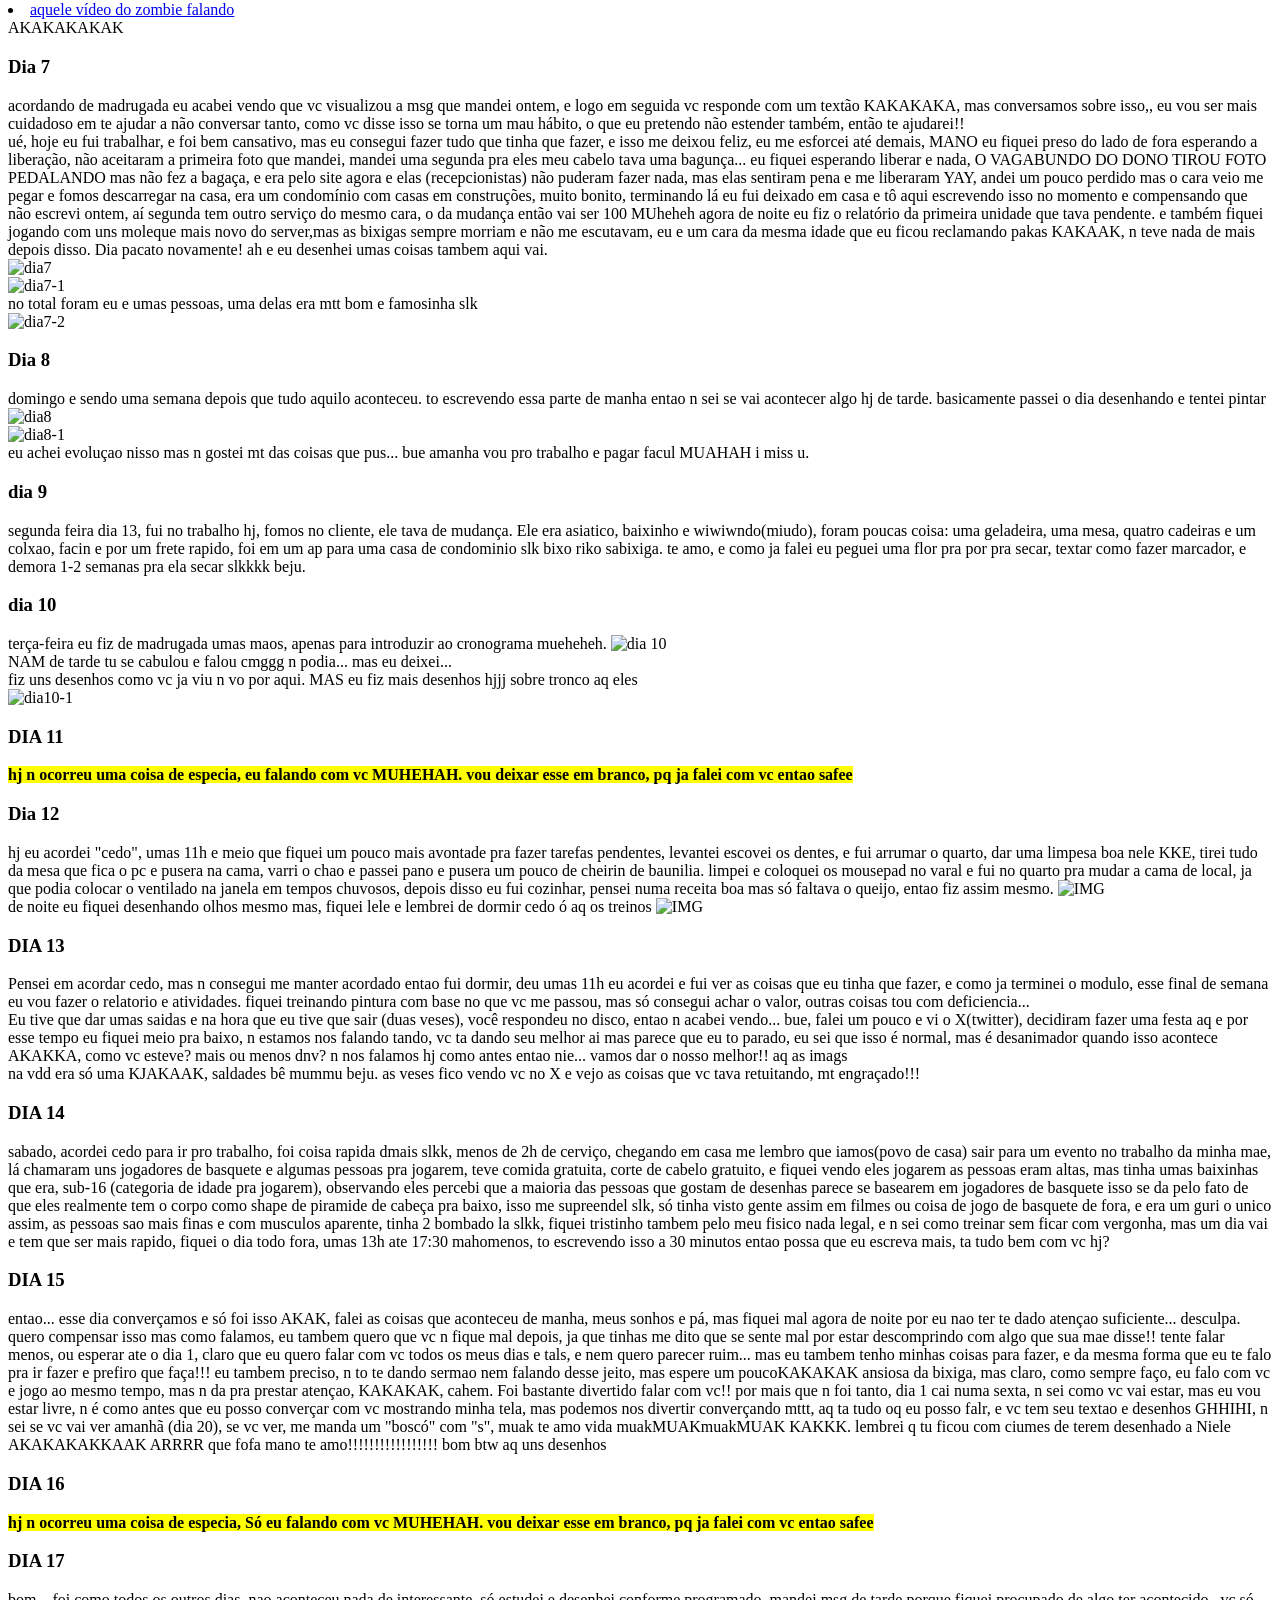
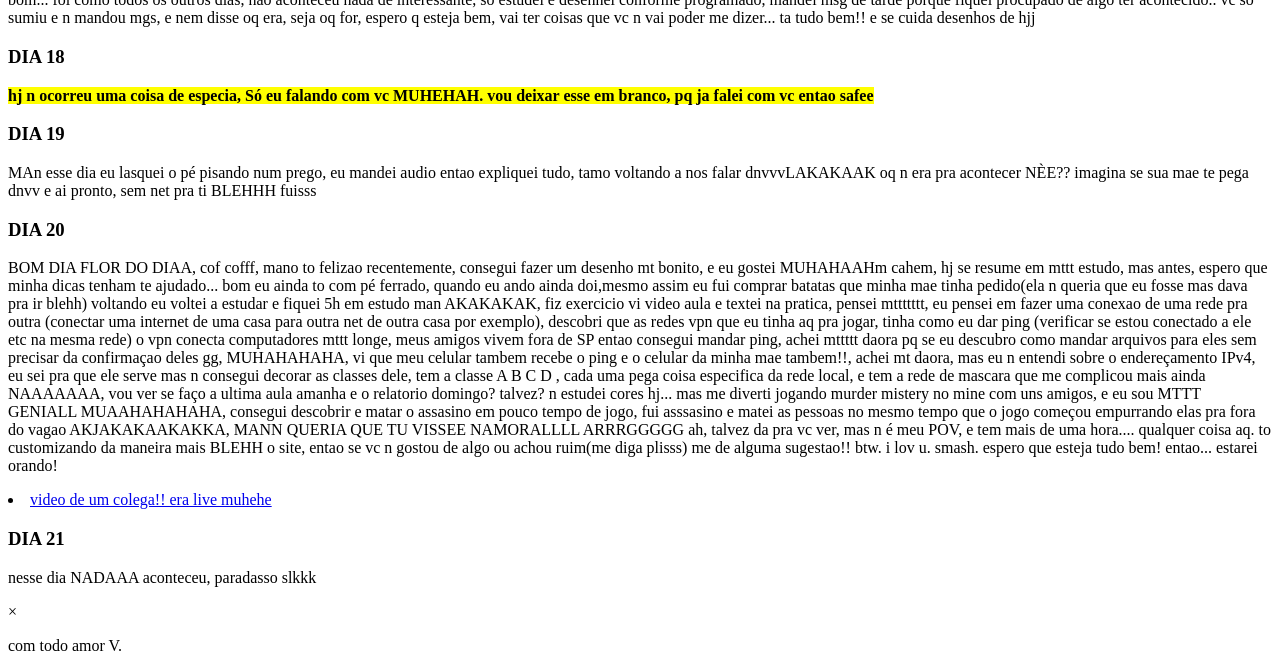
==== commit ddece45d: "Add files via upload" ====
--- a/index.html
+++ b/index.html
@@ -440,10 +440,10 @@
         <br />
         <li class="AFA">
           <a href="https://www.youtube.com/watch?v=gO4wDFS0_NM"
-            >video de um colega!! era live muhehe(talvez ele fale bastante palavrao... sory for that, it the only one POV
+            >video de um colega!! era live muhehe
           </a>
         </li>
-          <li><a href="https://www.youtube.com/watch?v=klU1FrH7NNU">segunda parte, avance pra mais frente do video!!</a></li>
+
         <img src="IMG/dia20.jpg" alt="" class="IMG" />
       </p>
     </div>
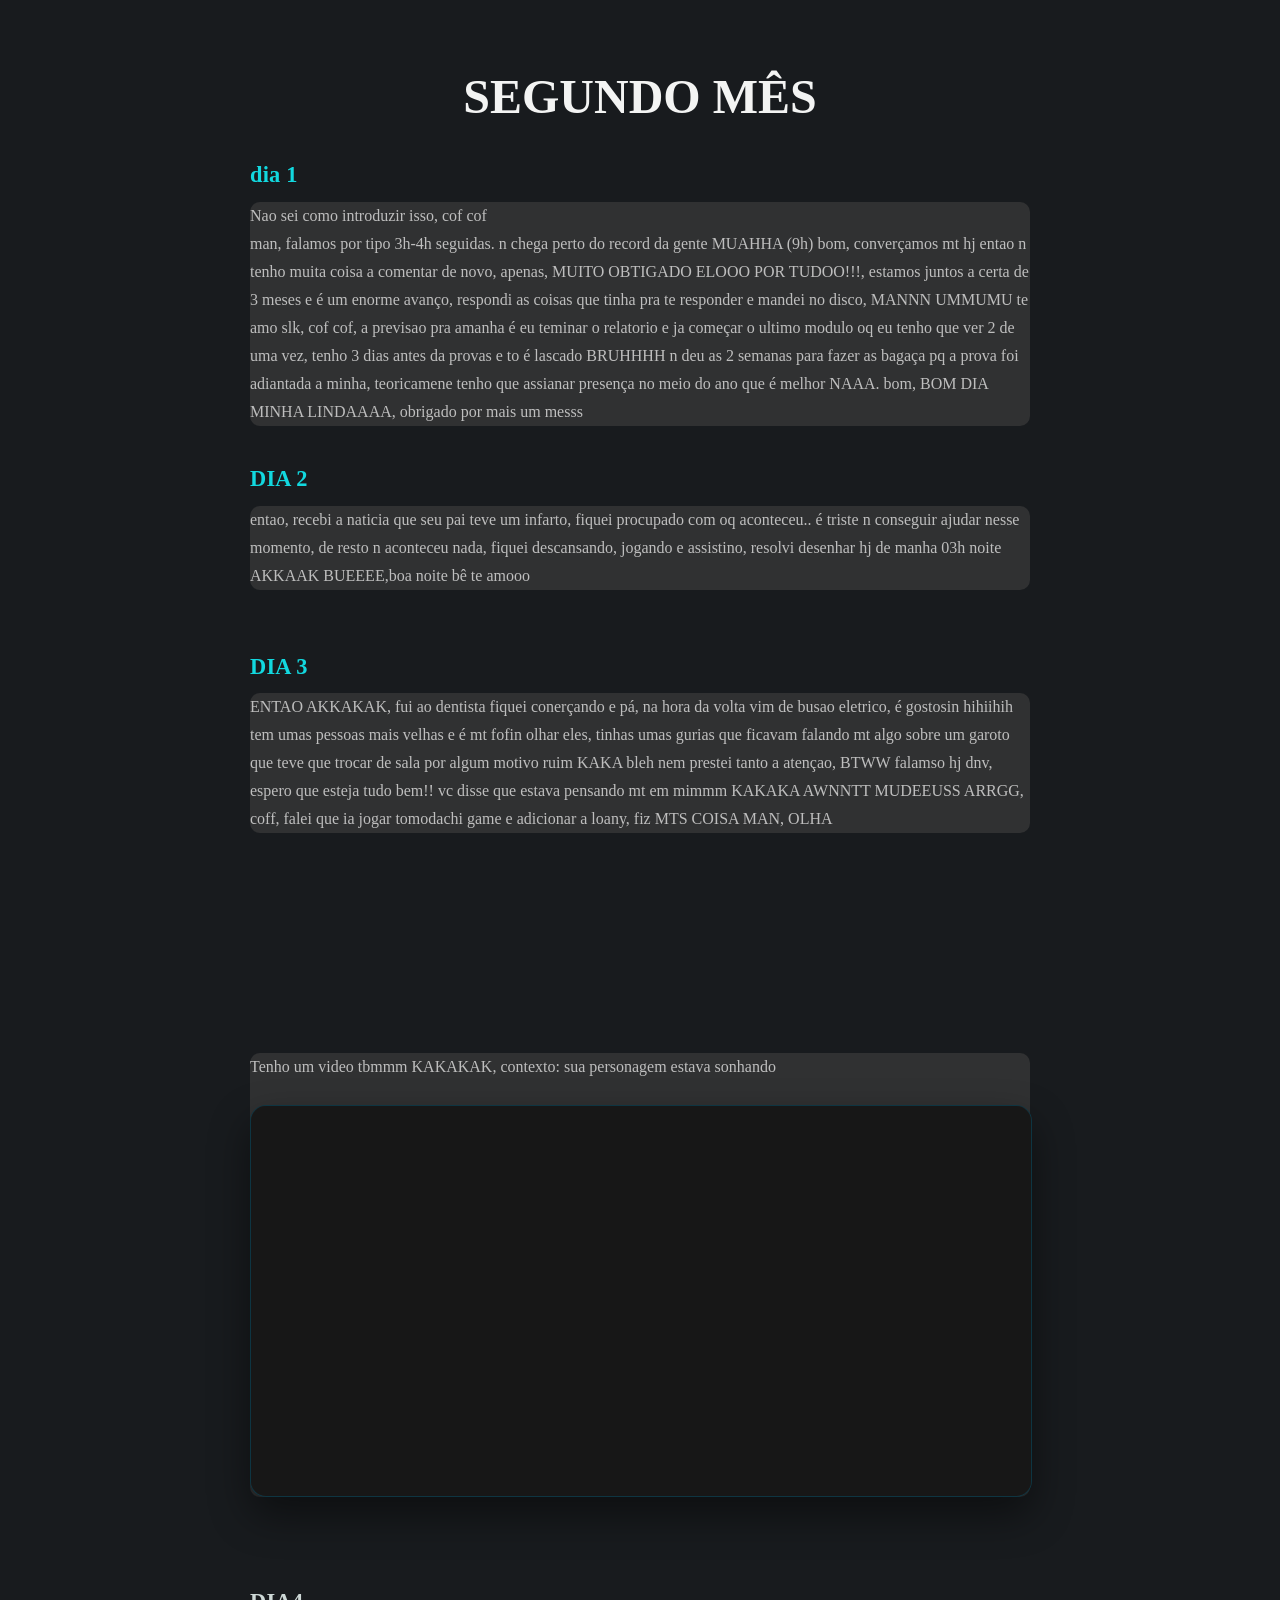
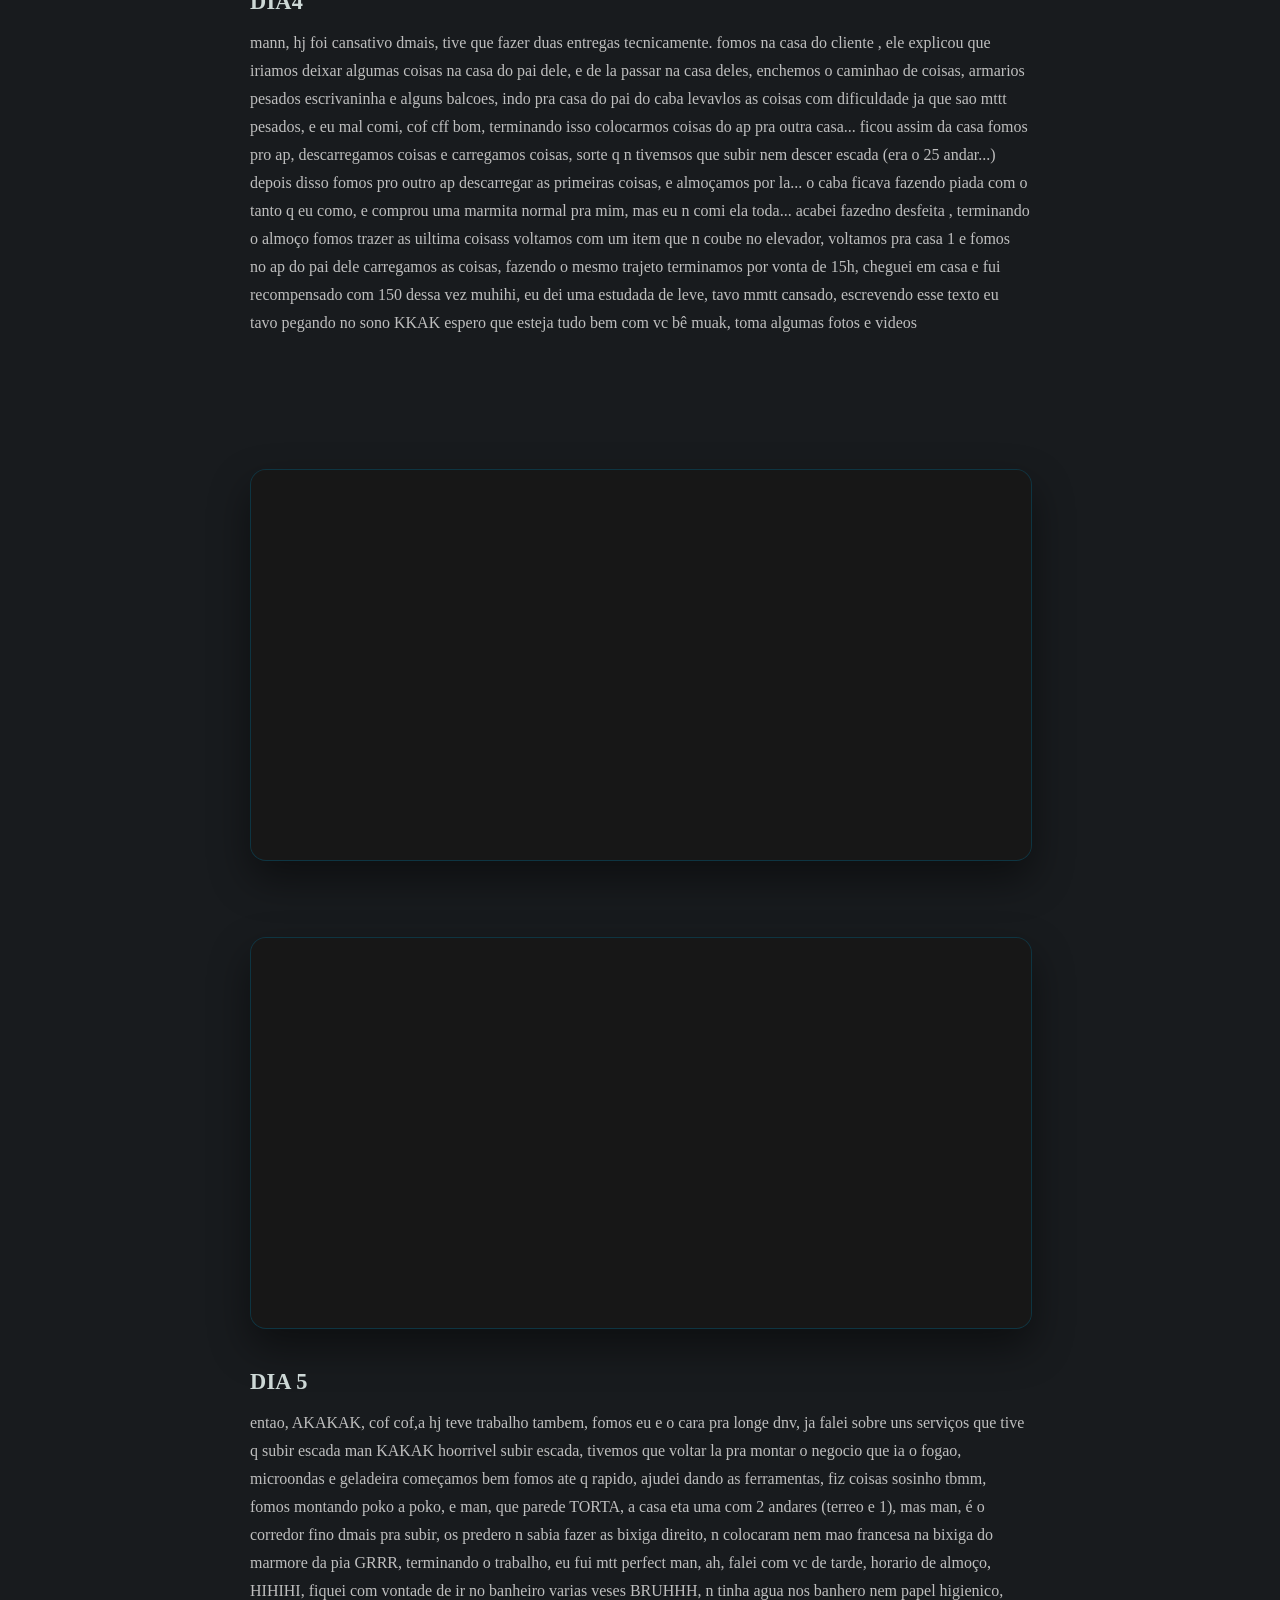
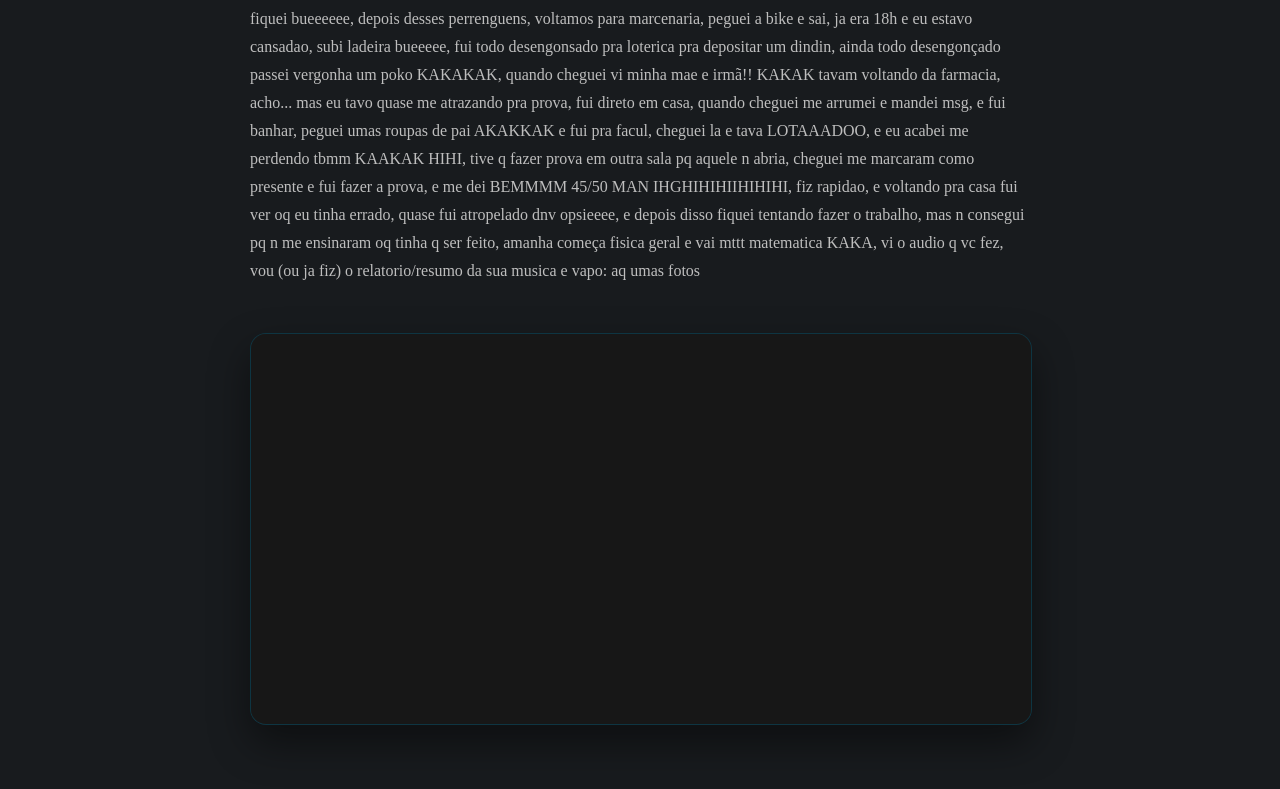
==== commit c88ffcea: "Add files via upload" ====
--- a/index.html
+++ b/index.html
@@ -2,464 +2,157 @@
   <head>
     <meta charset="UTF-8" />
     <meta name="viewport" content="width=device-width, initial-scale=1.0" />
-    <title>COISAS PRA LÔ</title>
-    <link rel="stylesheet" href="styless.css" />
+    <link rel="stylesheet" href="main.css" />
+    <title>Segundo mês</title>
   </head>
-  <div class="topo">💙t💚e💙a💚m💙o💚</div>
   <body>
-    <p class="introduçao">
-      espero não estar sendo chato, mas eu queria muito te mostrar o quanto eu
-      estou melhorando, então decidi criar esse site MUHAHAH
-    </p>
-    <div>
-      <button class="link_botao">
-        <a href="PAGINA2/index.html">PAGINA 2!!!</a>
-      </button>
-    </div>
+    <p class="introduçao"></p>
+    <h1>SEGUNDO MÊS</h1>
 
     <div>
-      <h2>
-        DIA 20 ADICIONADO!!!
-        <p>ja se passou quase um mêsss bueeee</p>
-      </h2>
-    </div>
-
-    <h1>Primeiro mês</h1>
-    <div>
-      <h3 class="DIA">Dia 1</h3>
+      <h3 class="DIA">dia 1</h3>
       <p class="AFA">
-        No mesmo dia que aquilo aconteceu, eu fiquei muito deprimido e com
-        <br />
-        bastante saudade e inquieto sobre o futuro, depois da conversa que
-        tivemos<br />
-        eu decidi continuar com o objetivo de nos conhecer pessoalmente<br />
-        (entretanto chorei mtt KKKKKK 💙)<br />
-        &hearts; BUEE &hearts; <br />
-      </p>
-    </div>
-    <h3 class="DIA">Dia 2</h3>
-    <div>
-      <p class="AFA">
-        segundo dia, eu acordei e fiquei pensando sobre o que aconteceu
-        fiquei<br />
-        bastante encucado, decidi ir na padaria comprar alguma coisa para
-        comer,<br />
-        comprei bolo e sonho salgado, tava muito gostoso, e com o dinheiro
-        que<br />
-        sobrou eu paguei a net do celular, e terminei a trilha do curso que
-        eu<br />
-        seguia. Falei também com a secretaria da faculdade e eles
-        encaminharam<br />
-        minhas solicitações como em alta prioridade mas não sei se vai dar
-        certo...<br />
-        saudades de ti BUEE<br />
-      </p>
-    </div>
-    <h3 class="DIA">Dia 3</h3>
-    <div>
-      <p class="AFA">
-        De madrugada umas 1h da manhã fiquei acordado desenhando um pouco 💔<br />
-        <img src="IMG\dia3.png" alt="dia3-1" class="IMG" /><br />
-        meus desenhos ficaram um pouco tristes bueeee, man sendo aberto sobre
-        meus<br />
-        sentimentos, eu realmente te amo slkkk BOCÒ BLEHHHHH . Fora isso não
-        houve<br />
-        nada de interessante, além do aniversário de um professor meu, o Tomu
-        aqui, o<br />
-        desenho<br />
-        <img src="IMG\tomuanive.png" alt="tomuanive" class="IMG" /><br />
-
-        fiz na pressa também AKAKAKK soryyy<br />
-      </p>
-    </div>
-    <h3 class="DIA">Dia 4</h3>
-    <div>
-      <p class="AFA">
-        <sub>
-          prática de hoje<br />
-          <img src="IMG\dia3-2.png" alt="dia4-1" class="IMG" /><br />
-        </sub>
-
-        MANO eu mandei msg pra vc porque eu tava ansioso, não quero que vc me
-        esqueça então acabei sendo mais ansioso vei ARRGGGGG. cof cof, depois de
-        falar com vc eu recuperei bastante da minha energia e motivação, fiquei
-        super feliz manoo!!! eu espero que esteja tudo bem com vc nesses dias e
-        sua família também, e não desista de nos, eu irei continuar tentando,
-        joguei um pouco com uns colegas, descobri que dá pra estudar usando uma
-        IA que faz perguntas, vai facilitar muito, eu mando o arquivo da
-        faculdade e estudo por ela, é incrível, eu achei que a IA é bom pra
-        estudar sendo um autodidata, mas ainda tenho minhas relutâncias, bom
-        chega de falar de mim, eu me pergunto como vc está... está bem? deve
-        estar sendo duro fazer tudo isso, mas conhecendo vc deve estar se
-        divertindo bastante também!! AKKAAK, eu espero que sim, a situação não
-        está uma das melhores, mesmo assim se esforçe, eu decidi criar esse
-        site, porque seria uma maneira fofa de te mostrar por quanto eu estou
-        melhorando nos meus objetivos, vai demorar para vc ler tudo isso KAKAKAK
-        isso prova que eu estou realmente anotando, hmm novidades? witch hat
-        atelier lançou anime e eu fiquei empolgado, além dele a segunda
-        temporada de outro anime muito bom, eu queria assistir com vc um dia,
-        mas não... enfim, eu estarei orando por nos durante esse tempo, sempre
-        tive, e acho que vc também....AAK UMUMUMUMUM QUE SAUDADES VEIIII ARRGGG,
-        entendo a preocupação de sua família nessa questão mas pohhh nem uma
-        chance??? sacanagem fiquei magoado. por fim: como vc está? está sendo
-        divertido? falou com novas pessoas? fez novas amizades? aprendeu algo
-        novo? eu estou extremamente empolgado para saber como foi o seu mês, e
-        bastante ansioso pra isso hihiihhiih , i lov u
-      </p>
-    </div>
-
-    <h3 class="DIA">Dia 5</h3>
-    <div>
-      <p class="AFA">
-        man eu não esperava que vc fosse aparecer no dia, tomei um susto. Bom
-        como vc já sabe eu fui chamado pra trabalhar amanhã umas 15h, hoje nos
-        falamos novamente mas vc pareceu um pouco confusa? eu não sei ao certo
-        mas fiquei feliz, super feliz (e não, brotar do nada não é ruim) mano
-        que coisa fofa se liga
-        <img src="IMG\dia5.png" alt="dia5-1" class="IMG" /><br />
-        ARRRR QUE VONTADE DE APERTAR MUDEUS ARRRRR cof cof mas a conversa que
-        tivemos depois foi importante... é bom saber o que ela sente. sobre os
-        desenhos, tudo que eu falei naquele dia (9/04) era minha opinião e minha
-        ajuda. bom eu fiquei revigorado por ter falado com vc, e espero que vc
-        também tenha ficado!! Disso tudo eu fui estudar, os professores
-        estiveram lá , a triade manoKKK, leo, juvi e tomu KKKKK ficamos falando
-        sobre o cortizol e como ele afeta alguém, tem uns 3 tipos de pessoas, a
-        que sempre fica com cortizol baixo, as que ficam com cortizol alto e não
-        sabem desacelerar e aqueles que tem cortizol alto e sabem desacelerar, e
-        como isso afeta, muito cortizol acaba complicando como vc desenha e como
-        vc acha do desenho, então tome cuidado!!<br />
-        MAN TU NÃO SABE, depois da aula ficamos estudando umas bagaças que eu
-        tinha aqui sobre o lado direito do cérebro, um dos livros que achei e
-        comentei, vimos os livros que o professor tinha recomendado e que eu
-        tinha salvo aqui MANOO um é perfeito pra vc, eles estão aqui: <br />
-      </p>
-      <ul>
-        <li>
-          <a
-            href="https://ia803206.us.archive.org/16/items/Keys_to_Drawing/Keys_to_Drawing.pdf"
-            target="_blank"
-            >Keys to Drawing</a
-          >
-        </li>
-        <li>
-          <a
-            href="https://archive.org/details/KEYS_TO_Drawing_with_Imagination_Bert_Dodson_Digital/page/17/mode/2up"
-            >Keys to Drawing with Imagination</a
-          >
-        </li>
-        <li>
-          <a href="https://archive.org/details/dynamic-bible/page/n5/mode/2up"
-            >Dynamic Bible (esse vc vai amar)</a
-          >
-        </li>
-      </ul>
-    </div>
-
-    <div>
-      <h3 class="DIA">Dia 6</h3>
-      <p class="AFA">
-        Então, hoje eu acordei e falei contigo e foi minha parte favorita HIIHI,
-        mas não seja tão ansiosa viu, cahem , hoje fui no trabalho pegar as
-        coisas pra encher o caminhão e foi muito coisa KKK e o caminhão pesou,
-        tinha uma velha parecida com minha vó, mas mano?? além dela se parecer
-        com uma karen ela não vestia sutiã 💀☠️🏴‍☠️ não olhei credo, nemm ewww,
-        mas né ela devia ter decência, ela também falava sobre um móvel que tava
-        no meio dos que tinha que levar mas ela vivia falando dessa bixiga tanto
-        o cara que me chamou quanto o funcionário de lá ficaram com cara feia
-        KAKKAKAKAKAKAK, cof cof, era família do dono então não podia fazer nada,
-        chegando em casa eu fui tentar estudar e tinha aula dos professores,
-        então fui participar, não anotei muito mas peguei coisas importantes,
-        logo não fiquei muito tempo, saí e fui jogar com uns amigos, e eu tentei
-        estudar... não consegui fazer isso muito bem, então amanhã vou estudar
-        melhor depois do almoço, sairei depois das 7h HIHI. <br />
-        importante... de um tempo pra cá vim sentindo um senso de dever, tipo...
-        eu venho melhorando muito ou pensando em aprender novas coisas que eu já
-        deveria estar sabendo e vc está me motivando isso, fico feliz por mais
-        que pareça infantil.. bue kAK não sei muito lidar com isso. <br />
-        AH eu achei isso aqui KAKAKAKKAK <br />
-        <li>
-          <a
-            href="https://www.instagram.com/reel/DTvD3MmEvGG/?igsh=MWNidHBoa2h5eGRvMg=="
-          >
-            aquele vídeo do zombie falando
-          </a>
-        </li>
-        AKAKAKAKAK
+        Nao sei como introduzir isso, cof cof <br />
+        man, falamos por tipo 3h-4h seguidas. n chega perto do record da gente
+        MUAHHA (9h) bom, converçamos mt hj entao n tenho muita coisa a comentar
+        de novo, apenas, MUITO OBTIGADO ELOOO POR TUDOO!!!, estamos juntos a
+        certa de 3 meses e é um enorme avanço, respondi as coisas que tinha pra
+        te responder e mandei no disco, MANNN UMMUMU te amo slk, cof cof, a
+        previsao pra amanha é eu teminar o relatorio e ja começar o ultimo
+        modulo oq eu tenho que ver 2 de uma vez, tenho 3 dias antes da provas e
+        to é lascado BRUHHHH n deu as 2 semanas para fazer as bagaça pq a prova
+        foi adiantada a minha, teoricamene tenho que assianar presença no meio
+        do ano que é melhor NAAA. bom, BOM DIA MINHA LINDAAAA, obrigado por mais
+        um messs
       </p>
     </div>
 
     <div>
-      <h3 class="DIA">Dia 7</h3>
+      <h3 class="DIA">DIA 2</h3>
       <p class="AFA">
-        acordando de madrugada eu acabei vendo que vc visualizou a msg que
-        mandei ontem, e logo em seguida vc responde com um textão KAKAKAKA, mas
-        conversamos sobre isso,, eu vou ser mais cuidadoso em te ajudar a não
-        conversar tanto, como vc disse isso se torna um mau hábito, o que eu
-        pretendo não estender também, então te ajudarei!! <br />
-        ué, hoje eu fui trabalhar, e foi bem cansativo, mas eu consegui fazer
-        tudo que tinha que fazer, e isso me deixou feliz, eu me esforcei até
-        demais, MANO eu fiquei preso do lado de fora esperando a liberação, não
-        aceitaram a primeira foto que mandei, mandei uma segunda pra eles meu
-        cabelo tava uma bagunça... eu fiquei esperando liberar e nada, O
-        VAGABUNDO DO DONO TIROU FOTO PEDALANDO mas não fez a bagaça, e era pelo
-        site agora e elas (recepcionistas) não puderam fazer nada, mas elas
-        sentiram pena e me liberaram YAY, andei um pouco perdido mas o cara veio
-        me pegar e fomos descarregar na casa, era um condomínio com casas em
-        construções, muito bonito, terminando lá eu fui deixado em casa e tô
-        aqui escrevendo isso no momento e compensando que não escrevi ontem, aí
-        segunda tem outro serviço do mesmo cara, o da mudança então vai ser 100
-        MUheheh agora de noite eu fiz o relatório da primeira unidade que tava
-        pendente. e também fiquei jogando com uns moleque mais novo do
-        server,mas as bixigas sempre morriam e não me escutavam, eu e um cara da
-        mesma idade que eu ficou reclamando pakas KAKAAK, n teve nada de mais
-        depois disso. Dia pacato novamente! ah e eu desenhei umas coisas tambem
-        aqui vai. <br />
-        <img src="IMG\dia7.png" alt="dia7" class="IMG" /><br />
-        <img src="IMG/dia7-1.png" alt="dia7-1" class="IMG" /><br />
-        no total foram eu e umas pessoas, uma delas era mtt bom e famosinha slk
-        <br />
-        <img src="IMG/dia7-2.png" alt="dia7-2" class="IMG" /><br />
+        entao, recebi a naticia que seu pai teve um infarto, fiquei procupado
+        com oq aconteceu.. é triste n conseguir ajudar nesse momento, de resto n
+        aconteceu nada, fiquei descansando, jogando e assistino, resolvi
+        desenhar hj de manha 03h noite AKKAAK BUEEEE,boa noite bê te amooo
+      </p>
+      <img src="IMG/dia2.jpg" alt="" class="IMG" />
+    </div>
+
+    <div>
+      <h3 class="DIA">DIA 3</h3>
+      <p class="AFA">
+        ENTAO AKKAKAK, fui ao dentista fiquei conerçando e pá, na hora da volta
+        vim de busao eletrico, é gostosin hihiihih tem umas pessoas mais velhas
+        e é mt fofin olhar eles, tinhas umas gurias que ficavam falando mt algo
+        sobre um garoto que teve que trocar de sala por algum motivo ruim KAKA
+        bleh nem prestei tanto a atençao, BTWW falamso hj dnv, espero que esteja
+        tudo bem!! vc disse que estava pensando mt em mimmm KAKAKA AWNNTT
+        MUDEEUSS ARRGG, coff, falei que ia jogar tomodachi game e adicionar a
+        loany, fiz MTS COISA MAN, OLHA
+      </p>
+      <img src="IMG/dia3/dia3.png" alt="" class="IMG" /><br />
+      <img src="IMG/dia3/dia3-1.png" alt="" class="IMG" /><br />
+      <img src="IMG/dia3/dia3-2.png" alt="" class="IMG" /><br />
+      <img src="IMG/dia3/dia3-3.png" class="IMG" alt="" /><br />
+      <img src="IMG/dia3/dia3-4.png" class="IMG" alt="" /><br />
+      <img src="IMG/dia3/dia3-6.png" class="IMG" alt="" /><br />
+      <img src="IMG/dia3/dia3-5.png" class="IMG" alt="" /><br />
+
+      <p class="AFA">
+        Tenho um video tbmmm KAKAKAK, contexto: sua personagem estava sonhando
+        <video class="video" controls>
+          <source src="IMG/dia3/dia3.webm" type="video/webm" />
+          Seu navegador não suporta este vídeo.
+        </video>
       </p>
     </div>
 
+    <br />
     <div>
-      <h3 class="DIA">Dia 8</h3>
-      <p class="AFA">
-        domingo e sendo uma semana depois que tudo aquilo aconteceu. to
-        escrevendo essa parte de manha entao n sei se vai acontecer algo hj de
-        tarde. basicamente passei o dia desenhando e tentei pintar
-        <img src="IMG/dia8.png" alt="dia8" class="IMG" /> <br />
-        <img src="IMG/dia8-1.png" alt="dia8-1" class="IMG" /><br />
-        eu achei evoluçao nisso mas n gostei mt das coisas que pus... bue amanha
-        vou pro trabalho e pagar facul MUAHAH i miss u.
+      <h3>DIA4</h3>
+      <p>
+        mann, hj foi cansativo dmais, tive que fazer duas entregas tecnicamente.
+        fomos na casa do cliente , ele explicou que iriamos deixar algumas
+        coisas na casa do pai dele, e de la passar na casa deles, enchemos o
+        caminhao de coisas, armarios pesados escrivaninha e alguns balcoes, indo
+        pra casa do pai do caba levavlos as coisas com dificuldade ja que sao
+        mttt pesados, e eu mal comi, cof cff bom, terminando isso colocarmos
+        coisas do ap pra outra casa... ficou assim da casa fomos pro ap,
+        descarregamos coisas e carregamos coisas, sorte q n tivemsos que subir
+        nem descer escada (era o 25 andar...) depois disso fomos pro outro ap
+        descarregar as primeiras coisas, e almoçamos por la... o caba ficava
+        fazendo piada com o tanto q eu como, e comprou uma marmita normal pra
+        mim, mas eu n comi ela toda... acabei fazedno desfeita , terminando o
+        almoço fomos trazer as uiltima coisass voltamos com um item que n coube
+        no elevador, voltamos pra casa 1 e fomos no ap do pai dele carregamos as
+        coisas, fazendo o mesmo trajeto terminamos por vonta de 15h, cheguei em
+        casa e fui recompensado com 150 dessa vez muhihi, eu dei uma estudada de
+        leve, tavo mmtt cansado, escrevendo esse texto eu tavo pegando no sono
+        KKAK espero que esteja tudo bem com vc bê muak, toma algumas fotos e
+        videos
       </p>
+      <img src="IMG/dia4/dia4.png" class="IMG" alt="" /><br />
+      <img src="IMG/dia4/dia4-1.png" class="IMG" alt="" /><br />
+      <img src="IMG/dia4/dia4.2.png" class="IMG" alt="" /><br />
+      <video class="video" controls>
+        <source src="IMG/dia4/dia4.mp4" type="video/mp4" />
+      </video>
+      <br />
+      <video class="video" controls>
+        <source src="IMG/dia4/dia4-1.mp4" type="video/mp4" />
+      </video>
     </div>
 
     <div>
-      <h3 class="DIA">dia 9</h3>
+      <h3>DIA 5</h3>
       <p>
-        segunda feira dia 13, fui no trabalho hj, fomos no cliente, ele tava de
-        mudança. Ele era asiatico, baixinho e wiwiwndo(miudo), foram poucas
-        coisa: uma geladeira, uma mesa, quatro cadeiras e um colxao, facin e por
-        um frete rapido, foi em um ap para uma casa de condominio slk bixo riko
-        sabixiga. te amo, e como ja falei eu peguei uma flor pra por pra secar,
-        textar como fazer marcador, e demora 1-2 semanas pra ela secar slkkkk
-        beju.
+        entao, AKAKAK, cof cof,a hj teve trabalho tambem, fomos eu e o cara pra
+        longe dnv, ja falei sobre uns serviços que tive q subir escada man KAKAK
+        hoorrivel subir escada, tivemos que voltar la pra montar o negocio que
+        ia o fogao, microondas e geladeira começamos bem fomos ate q rapido,
+        ajudei dando as ferramentas, fiz coisas sosinho tbmm, fomos montando
+        poko a poko, e man, que parede TORTA, a casa eta uma com 2 andares
+        (terreo e 1), mas man, é o corredor fino dmais pra subir, os predero n
+        sabia fazer as bixiga direito, n colocaram nem mao francesa na bixiga do
+        marmore da pia GRRR, terminando o trabalho, eu fui mtt perfect man, ah,
+        falei com vc de tarde, horario de almoço, HIHIHI, fiquei com vontade de
+        ir no banheiro varias veses BRUHHH, n tinha agua nos banhero nem papel
+        higienico, fiquei bueeeeee, depois desses perrenguens, voltamos para
+        marcenaria, peguei a bike e sai, ja era 18h e eu estavo cansadao, subi
+        ladeira bueeeee, fui todo desengonsado pra loterica pra depositar um
+        dindin, ainda todo desengonçado passei vergonha um poko KAKAKAK, quando
+        cheguei vi minha mae e irmã!! KAKAK tavam voltando da farmacia, acho...
+        mas eu tavo quase me atrazando pra prova, fui direto em casa, quando
+        cheguei me arrumei e mandei msg, e fui banhar, peguei umas roupas de pai
+        AKAKKAK e fui pra facul, cheguei la e tava LOTAAADOO, e eu acabei me
+        perdendo tbmm KAAKAK HIHI, tive q fazer prova em outra sala pq aquele n
+        abria, cheguei me marcaram como presente e fui fazer a prova, e me dei
+        BEMMMM 45/50 MAN IHGHIHIHIIHIHIHI, fiz rapidao, e voltando pra casa fui
+        ver oq eu tinha errado, quase fui atropelado dnv opsieeee, e depois
+        disso fiquei tentando fazer o trabalho, mas n consegui pq n me ensinaram
+        oq tinha q ser feito, amanha começa fisica geral e vai mttt matematica
+        KAKA, vi o audio q vc fez, vou (ou ja fiz) o relatorio/resumo da sua
+        musica e vapo: aq umas fotos
       </p>
+      <img src="IMG/dia5/dia5-1.png" alt="" class="IMG" />
+      <img src="IMG/dia5/dia5-2.png" alt="" class="IMG" />
+      <img src="IMG/dia5/dia5-3.png" alt="" class="IMG" />
+      <img src="IMG/dia5/dia5-4.png" alt="" class="IMG" />
+      <img src="IMG/dia5/dia5-6.png" alt="" class="IMG" />
+      <img src="IMG/dia5/dia5-7.png" alt="" class="IMG" />
+      <img src="IMG/dia5/dia5-8.png" alt="" class="IMG" />
+      <img src="IMG/dia5/dia5-9.png" alt="" class="IMG" />
+
+      <video class="video" controls>
+        <source src="IMG/dia5/dia5.mp4" type="video/mp4" />
+      </video>
     </div>
 
-    <div>
-      <h3 class="DIA">dia 10</h3>
-      <p class="AFA">
-        terça-feira eu fiz de madrugada umas maos, apenas para introduzir ao
-        cronograma mueheheh.
-        <img src="IMG/dia10.png" alt="dia 10" class="IMG" /> <br />
-        NAM de tarde tu se cabulou e falou cmggg n podia... mas eu deixei...
-        <br />
-        fiz uns desenhos como vc ja viu n vo por aqui. MAS eu fiz mais desenhos
-        hjjj sobre tronco aq eles <br />
-        <img src="IMG/dia10-1.png" alt="dia10-1" class="IMG" /> <br />
-      </p>
-    </div>
-    <div>
-      <h3 class="DIA">DIA 11</h3>
-      <p class="AFA">
-        <strong
-          ><mark
-            >hj n ocorreu uma coisa de especia, eu falando com vc MUHEHAH. vou
-            deixar esse em branco, pq ja falei com vc entao safee</mark
-          ></strong
-        >
-      </p>
-    </div>
-
-    <div>
-      <h3 class="DIA">Dia 12</h3>
-      <p class="AFA">
-        hj eu acordei "cedo", umas 11h e meio que fiquei um pouco mais avontade
-        pra fazer tarefas pendentes, levantei escovei os dentes, e fui arrumar o
-        quarto, dar uma limpesa boa nele KKE, tirei tudo da mesa que fica o pc e
-        pusera na cama, varri o chao e passei pano e pusera um pouco de cheirin
-        de baunilia. limpei e coloquei os mousepad no varal e fui no quarto pra
-        mudar a cama de local, ja que podia colocar o ventilado na janela em
-        tempos chuvosos, depois disso eu fui cozinhar, pensei numa receita boa
-        mas só faltava o queijo, entao fiz assim mesmo.
-        <img src="IMG/dia12.png" alt="IMG" class="IMG" /><br />
-        de noite eu fiquei desenhando olhos mesmo mas, fiquei lele e lembrei de
-        dormir cedo ó aq os treinos
-        <img src="IMG/dia12-1.png" alt="IMG" class="IMG" /><br />
-      </p>
-    </div>
-
-    <div>
-      <h3 class="DIA">DIA 13</h3>
-      <p class="AFA">
-        Pensei em acordar cedo, mas n consegui me manter acordado entao fui
-        dormir, deu umas 11h eu acordei e fui ver as coisas que eu tinha que
-        fazer, e como ja terminei o modulo, esse final de semana eu vou fazer o
-        relatorio e atividades. fiquei treinando pintura com base no que vc me
-        passou, mas só consegui achar o valor, outras coisas tou com
-        deficiencia... <br />
-        Eu tive que dar umas saidas e na hora que eu tive que sair (duas veses),
-        você respondeu no disco, entao n acabei vendo... bue, falei um pouco e
-        vi o X(twitter), decidiram fazer uma festa aq e por esse tempo eu fiquei
-        meio pra baixo, n estamos nos falando tando, vc ta dando seu melhor ai
-        mas parece que eu to parado, eu sei que isso é normal, mas é desanimador
-        quando isso acontece AKAKKA, como vc esteve? mais ou menos dnv? n nos
-        falamos hj como antes entao nie... vamos dar o nosso melhor!! aq as
-        imags <img src="IMG/dia13.png" alt="" class="IMG" /> <br />
-        na vdd era só uma KJAKAAK, saldades bê mummu beju. as veses fico vendo
-        vc no X e vejo as coisas que vc tava retuitando, mt engraçado!!!
-      </p>
-    </div>
-
-    <div>
-      <h3 class="DIA">DIA 14</h3>
-      <p class="AFA">
-        sabado, acordei cedo para ir pro trabalho, foi coisa rapida dmais slkk,
-        menos de 2h de cerviço, chegando em casa me lembro que iamos(povo de
-        casa) sair para um evento no trabalho da minha mae, lá chamaram uns
-        jogadores de basquete e algumas pessoas pra jogarem, teve comida
-        gratuita, corte de cabelo gratuito, e fiquei vendo eles jogarem as
-        pessoas eram altas, mas tinha umas baixinhas que era, sub-16 (categoria
-        de idade pra jogarem), observando eles percebi que a maioria das pessoas
-        que gostam de desenhas parece se basearem em jogadores de basquete isso
-        se da pelo fato de que eles realmente tem o corpo como shape de piramide
-        de cabeça pra baixo, isso me supreendel slk, só tinha visto gente assim
-        em filmes ou coisa de jogo de basquete de fora, e era um guri o unico
-        assim, as pessoas sao mais finas e com musculos aparente, tinha 2
-        bombado la slkk, fiquei tristinho tambem pelo meu fisico nada legal, e n
-        sei como treinar sem ficar com vergonha, mas um dia vai e tem que ser
-        mais rapido, fiquei o dia todo fora, umas 13h ate 17:30 mahomenos, to
-        escrevendo isso a 30 minutos entao possa que eu escreva mais, ta tudo
-        bem com vc hj?
-      </p>
-    </div>
-    <div>
-      <h3 class="DIA">DIA 15</h3>
-      <p class="AFA">
-        entao... esse dia converçamos e só foi isso AKAK, falei as coisas que
-        aconteceu de manha, meus sonhos e pá, mas fiquei mal agora de noite por
-        eu nao ter te dado atençao suficiente... desculpa. quero compensar isso
-        mas como falamos, eu tambem quero que vc n fique mal depois, ja que
-        tinhas me dito que se sente mal por estar descomprindo com algo que sua
-        mae disse!! tente falar menos, ou esperar ate o dia 1, claro que eu
-        quero falar com vc todos os meus dias e tals, e nem quero parecer
-        ruim... mas eu tambem tenho minhas coisas para fazer, e da mesma forma
-        que eu te falo pra ir fazer e prefiro que faça!!! eu tambem preciso, n
-        to te dando sermao nem falando desse jeito, mas espere um poucoKAKAKAK
-        ansiosa da bixiga, mas claro, como sempre faço, eu falo com vc e jogo ao
-        mesmo tempo, mas n da pra prestar atençao, KAKAKAK, cahem. Foi bastante
-        divertido falar com vc!! por mais que n foi tanto, dia 1 cai numa sexta,
-        n sei como vc vai estar, mas eu vou estar livre, n é como antes que eu
-        posso converçar com vc mostrando minha tela, mas podemos nos divertir
-        converçando mttt, aq ta tudo oq eu posso falr, e vc tem seu textao e
-        desenhos GHHIHI, n sei se vc vai ver amanhã (dia 20), se vc ver, me
-        manda um "boscó" com "s", muak te amo vida muakMUAKmuakMUAK KAKKK.
-        lembrei q tu ficou com ciumes de terem desenhado a Niele AKAKAKAKKAAK
-        ARRRR que fofa mano te amo!!!!!!!!!!!!!!!!! bom btw aq uns desenhos
-        <img src="IMG/dia15.png" alt="" class="IMG" />
-      </p>
-    </div>
-    <div>
-      <h3 class="DIA">DIA 16</h3>
-      <p class="AFA">
-        <strong
-          ><mark
-            >hj n ocorreu uma coisa de especia, Só eu falando com vc MUHEHAH.
-            vou deixar esse em branco, pq ja falei com vc entao safee</mark
-          ></strong
-        >
-      </p>
-    </div>
-    <div>
-      <h3 class="DIA">DIA 17</h3>
-      <p class="AFA">
-        bom... foi como todos os outros dias, nao aconteceu nada de
-        interessante, só estudei e desenhei conforme programado, mandei msg de
-        tarde porque fiquei procupado de algo ter acontecido.. vc só sumiu e n
-        mandou mgs, e nem disse oq era, seja oq for, espero q esteja bem, vai
-        ter coisas que vc n vai poder me dizer... ta tudo bem!! e se cuida
-        desenhos de hjj
-        <img src="IMG/corpos17.jpg" alt="" class="IMG" />
-      </p>
-    </div>
-
-    <div>
-      <h3 class="DIA">DIA 18</h3>
-      <p class="AFA">
-        <strong
-          ><mark
-            >hj n ocorreu uma coisa de especia, Só eu falando com vc MUHEHAH.
-            vou deixar esse em branco, pq ja falei com vc entao safee</mark
-          ></strong
-        >
-      </p>
-    </div>
-    <div>
-      <h3>DIA 19</h3>
-      <p class="AFA">
-        MAn esse dia eu lasquei o pé pisando num prego, eu mandei audio entao
-        expliquei tudo, tamo voltando a nos falar dnvvvLAKAKAAK oq n era pra
-        acontecer NÈE?? imagina se sua mae te pega dnvv e ai pronto, sem net pra
-        ti BLEHHH fuisss
-      </p>
-    </div>
-    <div>
-      <h3 class="DIA">DIA 20</h3>
-      <p class="AFA">
-        BOM DIA FLOR DO DIAA, cof cofff, mano to felizao recentemente, consegui
-        fazer um desenho mt bonito, e eu gostei MUHAHAAHm cahem, hj se resume em
-        mttt estudo, mas antes, espero que minha dicas tenham te ajudado... bom
-        eu ainda to com pé ferrado, quando eu ando ainda doi,mesmo assim eu fui
-        comprar batatas que minha mae tinha pedido(ela n queria que eu fosse mas
-        dava pra ir blehh) voltando eu voltei a estudar e fiquei 5h em estudo
-        man AKAKAKAK, fiz exercicio vi video aula e textei na pratica, pensei
-        mttttttt, eu pensei em fazer uma conexao de uma rede pra outra (conectar
-        uma internet de uma casa para outra net de outra casa por exemplo),
-        descobri que as redes vpn que eu tinha aq pra jogar, tinha como eu dar
-        ping (verificar se estou conectado a ele etc na mesma rede) o vpn
-        conecta computadores mttt longe, meus amigos vivem fora de SP entao
-        consegui mandar ping, achei mttttt daora pq se eu descubro como mandar
-        arquivos para eles sem precisar da confirmaçao deles gg, MUHAHAHAHA, vi
-        que meu celular tambem recebe o ping e o celular da minha mae tambem!!,
-        achei mt daora, mas eu n entendi sobre o endereçamento IPv4, eu sei pra
-        que ele serve mas n consegui decorar as classes dele, tem a classe A B C
-        D , cada uma pega coisa especifica da rede local, e tem a rede de
-        mascara que me complicou mais ainda NAAAAAAA, vou ver se faço a ultima
-        aula amanha e o relatorio domingo? talvez? n estudei cores hj... mas me
-        diverti jogando murder mistery no mine com uns amigos, e eu sou MTTT
-        GENIALL MUAAHAHAHAHA, consegui descobrir e matar o assasino em pouco
-        tempo de jogo, fui asssasino e matei as pessoas no mesmo tempo que o
-        jogo começou empurrando elas pra fora do vagao AKJAKAKAAKAKKA, MANN
-        QUERIA QUE TU VISSEE NAMORALLLL ARRRGGGGG ah, talvez da pra vc ver, mas
-        n é meu POV, e tem mais de uma hora.... qualquer coisa aq. to
-        customizando da maneira mais BLEHH o site, entao se vc n gostou de algo
-        ou achou ruim(me diga plisss) me de alguma sugestao!! btw. i lov u.
-        smash. espero que esteja tudo bem! entao... estarei orando!
-        <br />
-        <li class="AFA">
-          <a href="https://www.youtube.com/watch?v=gO4wDFS0_NM"
-            >video de um colega!! era live muhehe
-          </a>
-        </li>
-
-        <img src="IMG/dia20.jpg" alt="" class="IMG" />
-      </p>
-    </div>
-
-    <div>
-      <h3 class="DIA">DIA 21</h3>
-      <p class="AFA">nesse dia NADAAA aconteceu, paradasso slkkk</p>
-    </div>
     <!-- Modal for image zoom -->
     <div id="imageModal" class="modal">
       <span class="close">&times;</span>
       <img class="modal-content" id="modalImage" />
     </div>
-
-    <!--campo no final-->
-    <div class="FIM"><p class="AFA">com todo amor V.</p></div>
 
     <script>
       // Get the modal
--- a/main.css
+++ b/main.css
@@ -0,0 +1,202 @@
+.introduçao {
+  size: 2px;
+  font-size: small;
+  color: #8a9c9954;
+  margin-bottom: 2rem;
+  text-align: center;
+}
+
+body {
+  background-color: #181b1e;
+  color: #f3f4f3;
+  font-family: Georgia, serif;
+  margin: 0;
+  padding: 40px 24px;
+  max-width: 780px;
+  margin-left: auto;
+  margin-right: auto;
+  line-height: 1.75;
+}
+body.div {
+  margin-bottom: 1rem;
+  background-color: #20242700;
+}
+.topo {
+  position: fixed;
+  top: 20px;
+  left: 20px;
+
+  padding: 10px 20px;
+  color: white;
+  font-weight: bold;
+
+  animation:
+    mover 3s infinite ease-in-out,
+    cores 4s infinite alternate;
+}
+
+@keyframes mover {
+  0% {
+    left: 20px;
+  }
+  50% {
+    left: 300px; /* vai pra direita */
+  }
+  100% {
+    left: 20px; /* volta */
+  }
+}
+
+/* troca de cor */
+@keyframes cores {
+  0% {
+    background-color: rgb(7, 153, 109);
+  }
+  50% {
+    background-color: rgb(8, 122, 94);
+  }
+  100% {
+    background-color: rgb(50, 247, 230);
+  }
+}
+h1 {
+  font-size: 3rem;
+  line-height: 1.05;
+  margin: 0 0 1.5rem;
+  color: #f3f4f3;
+  text-align: center;
+}
+
+h3 {
+  color: #cdd8d6;
+  font-size: 1.4rem;
+  margin: 2.5rem 0 0.8rem;
+  line-height: 1.2;
+  letter-spacing: 0.01em;
+}
+
+p {
+  margin: 0 0 1.5rem;
+  color: #bebebe;
+  font-size: 1rem;
+  text-align: left;
+}
+
+img.IMG {
+  max-width: 100%;
+  display: block;
+  margin: auto;
+  border: none;
+  border-radius: 0;
+  box-shadow: none;
+  cursor: pointer;
+  transition: transform 0.2s ease;
+}
+
+img.IMG:hover {
+  transform: scale(1.02);
+}
+
+/* Modal styles */
+.modal {
+  display: none;
+  position: fixed;
+  z-index: 1000;
+  inset: 0;
+  background-color: rgba(20, 24, 28, 0.96);
+  justify-content: center;
+  align-items: center;
+  padding: 20px;
+}
+
+.modal-content {
+  max-width: 95%;
+  max-height: 95%;
+  object-fit: contain;
+  outline: 2px solid #ced7d5;
+}
+
+.close {
+  position: absolute;
+  top: 18px;
+  right: 24px;
+  color: #e7ebea;
+  font-size: 36px;
+  font-weight: bold;
+  cursor: pointer;
+}
+
+.link_botao {
+  display: inline-block;
+
+  padding: 0.75rem 1.25rem;
+  border-radius: 10rem;
+  color: #fff;
+  position: relative;
+  overflow: hidden;
+  z-index: 1;
+  margin-left: 70%;
+  background-color: rgb(255, 255, 255);
+  text-decoration: none;
+  text-shadow: #0cf;
+}
+
+.link_botao a {
+  margin: 3px;
+  text-decoration: none;
+  color: #0cf;
+}
+
+.fim {
+  background: #23423d50;
+  color: #f3f4f3;
+  font-family: Georgia, serif;
+  margin: 0;
+  max-width: 1000px;
+}
+.DIA {
+  color: rgb(18, 216, 223);
+}
+.AFA {
+  background-color: rgba(61, 61, 61, 0.658);
+  border-radius: 10px;
+}
+
+.video {
+  display: block;
+  max-width: 100%;
+  width: 100%;
+  height: auto;
+  margin: 1.5rem auto;
+  border-radius: 1rem;
+  box-shadow: 0 18px 40px rgba(0, 0, 0, 0.45);
+  border: 1px solid rgba(0, 204, 255, 0.18);
+  background-color: #111418;
+  overflow: hidden;
+}
+
+.video::-webkit-media-controls-panel {
+  background: rgba(0, 0, 0, 0.55);
+}
+
+:root {
+  --color: #0cf;
+}
+
+body > div {
+  margin-bottom: 1rem;
+}
+
+@media (max-width: 600px) {
+  body {
+    padding: 24px 16px;
+  }
+
+  h1 {
+    font-size: 2.4rem;
+  }
+
+  h3 {
+    font-size: 1.2rem;
+  }
+}
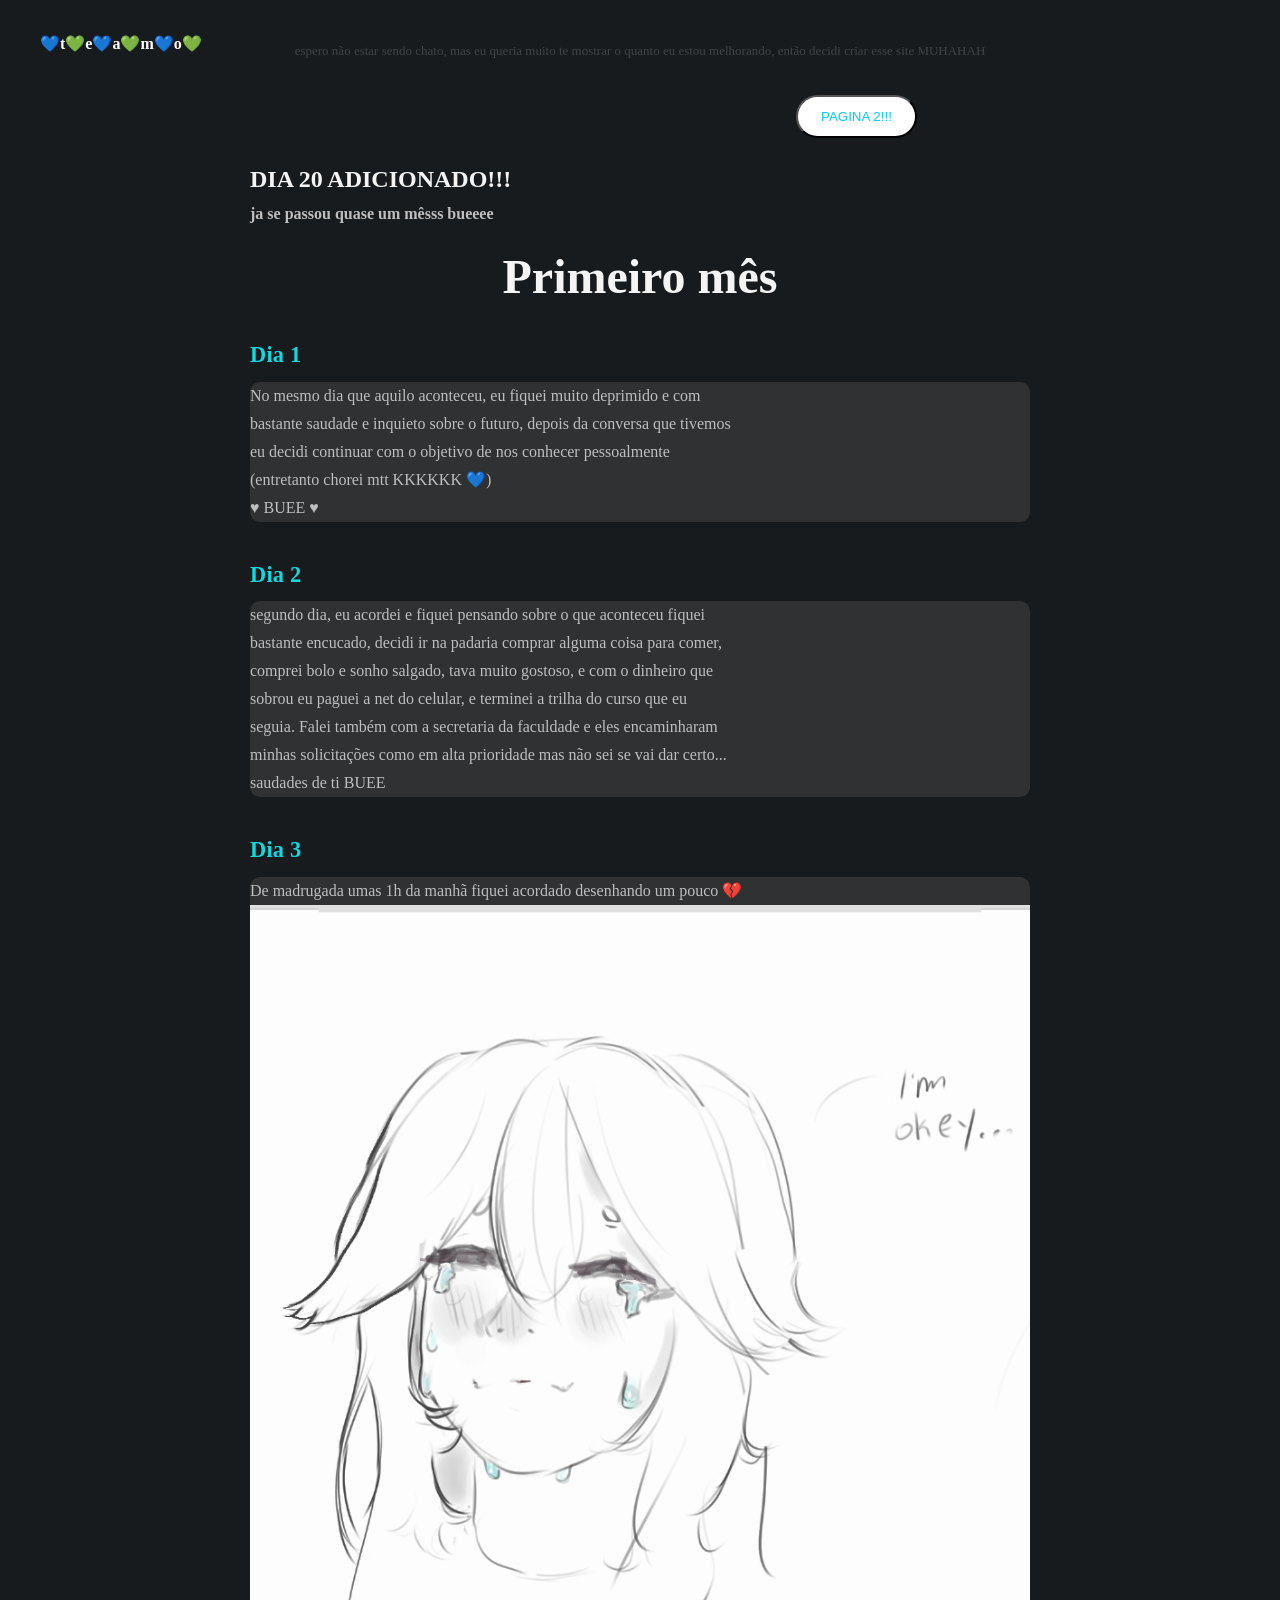
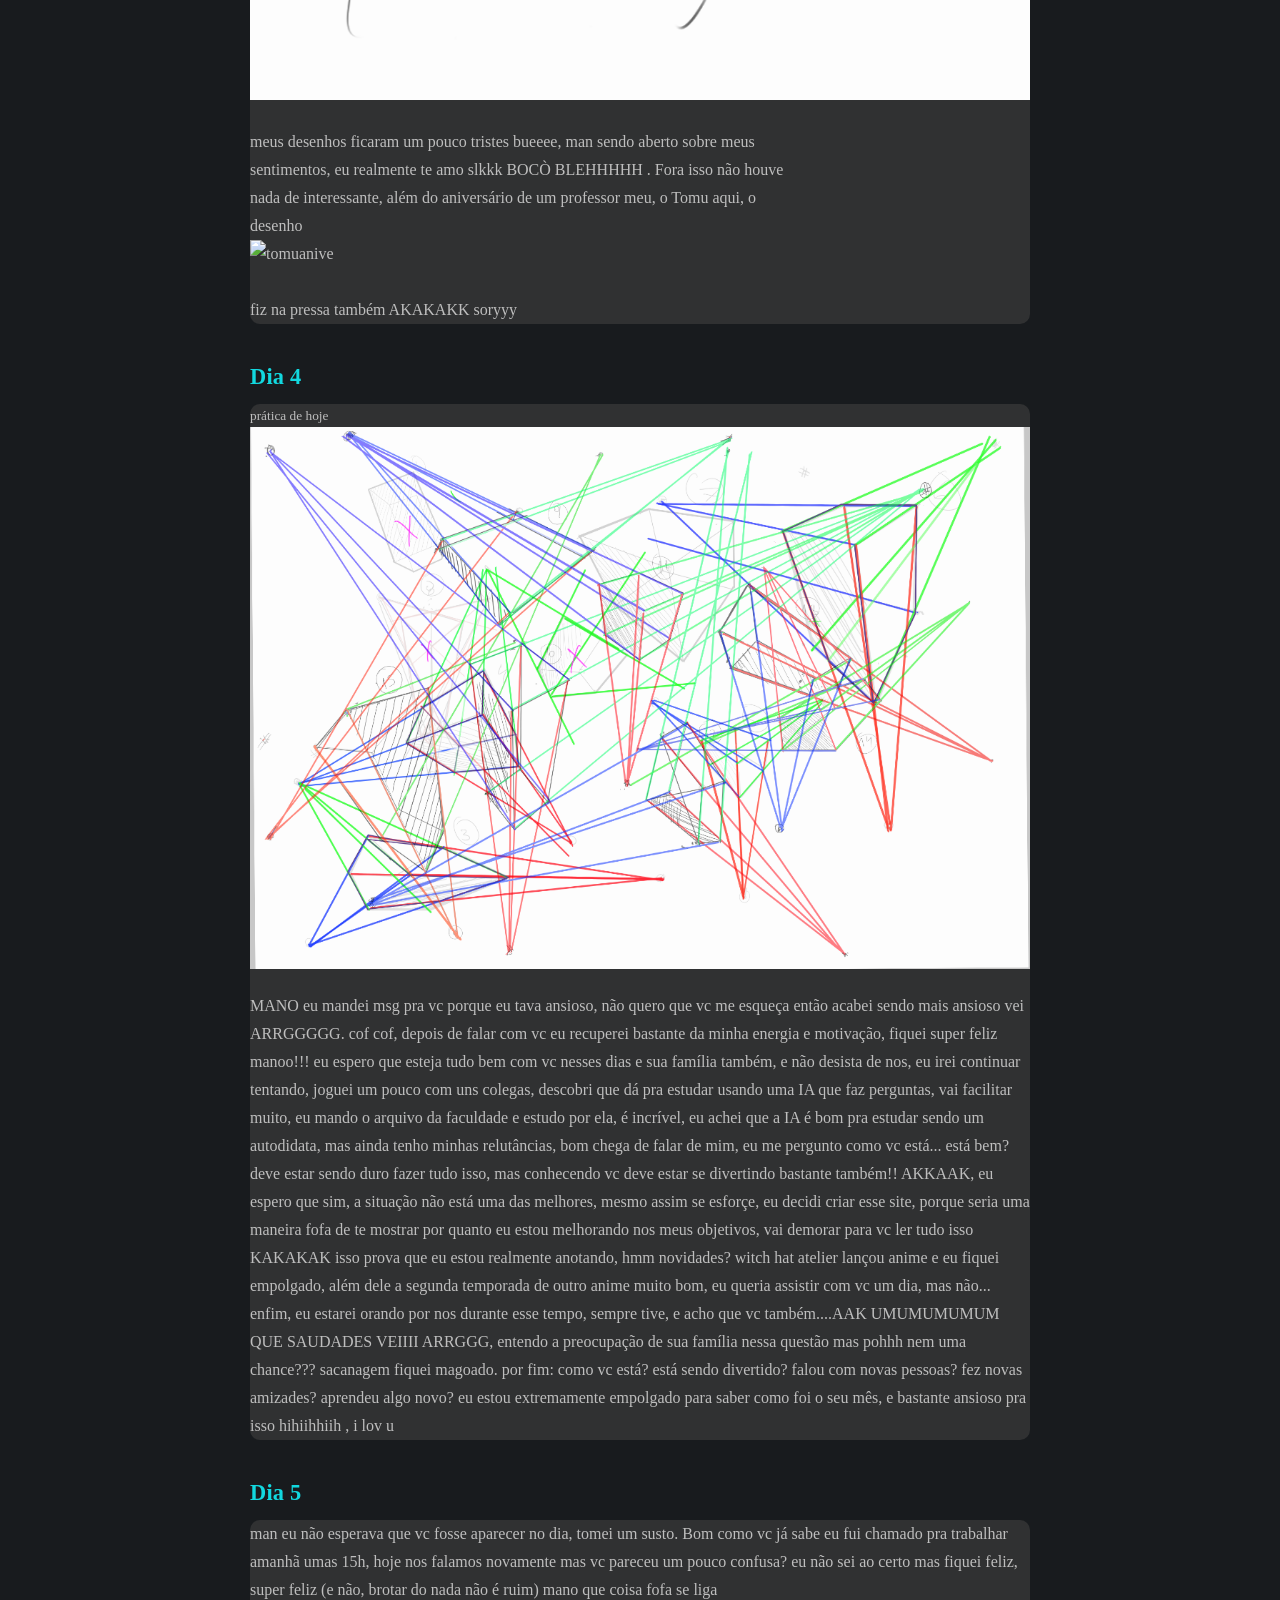
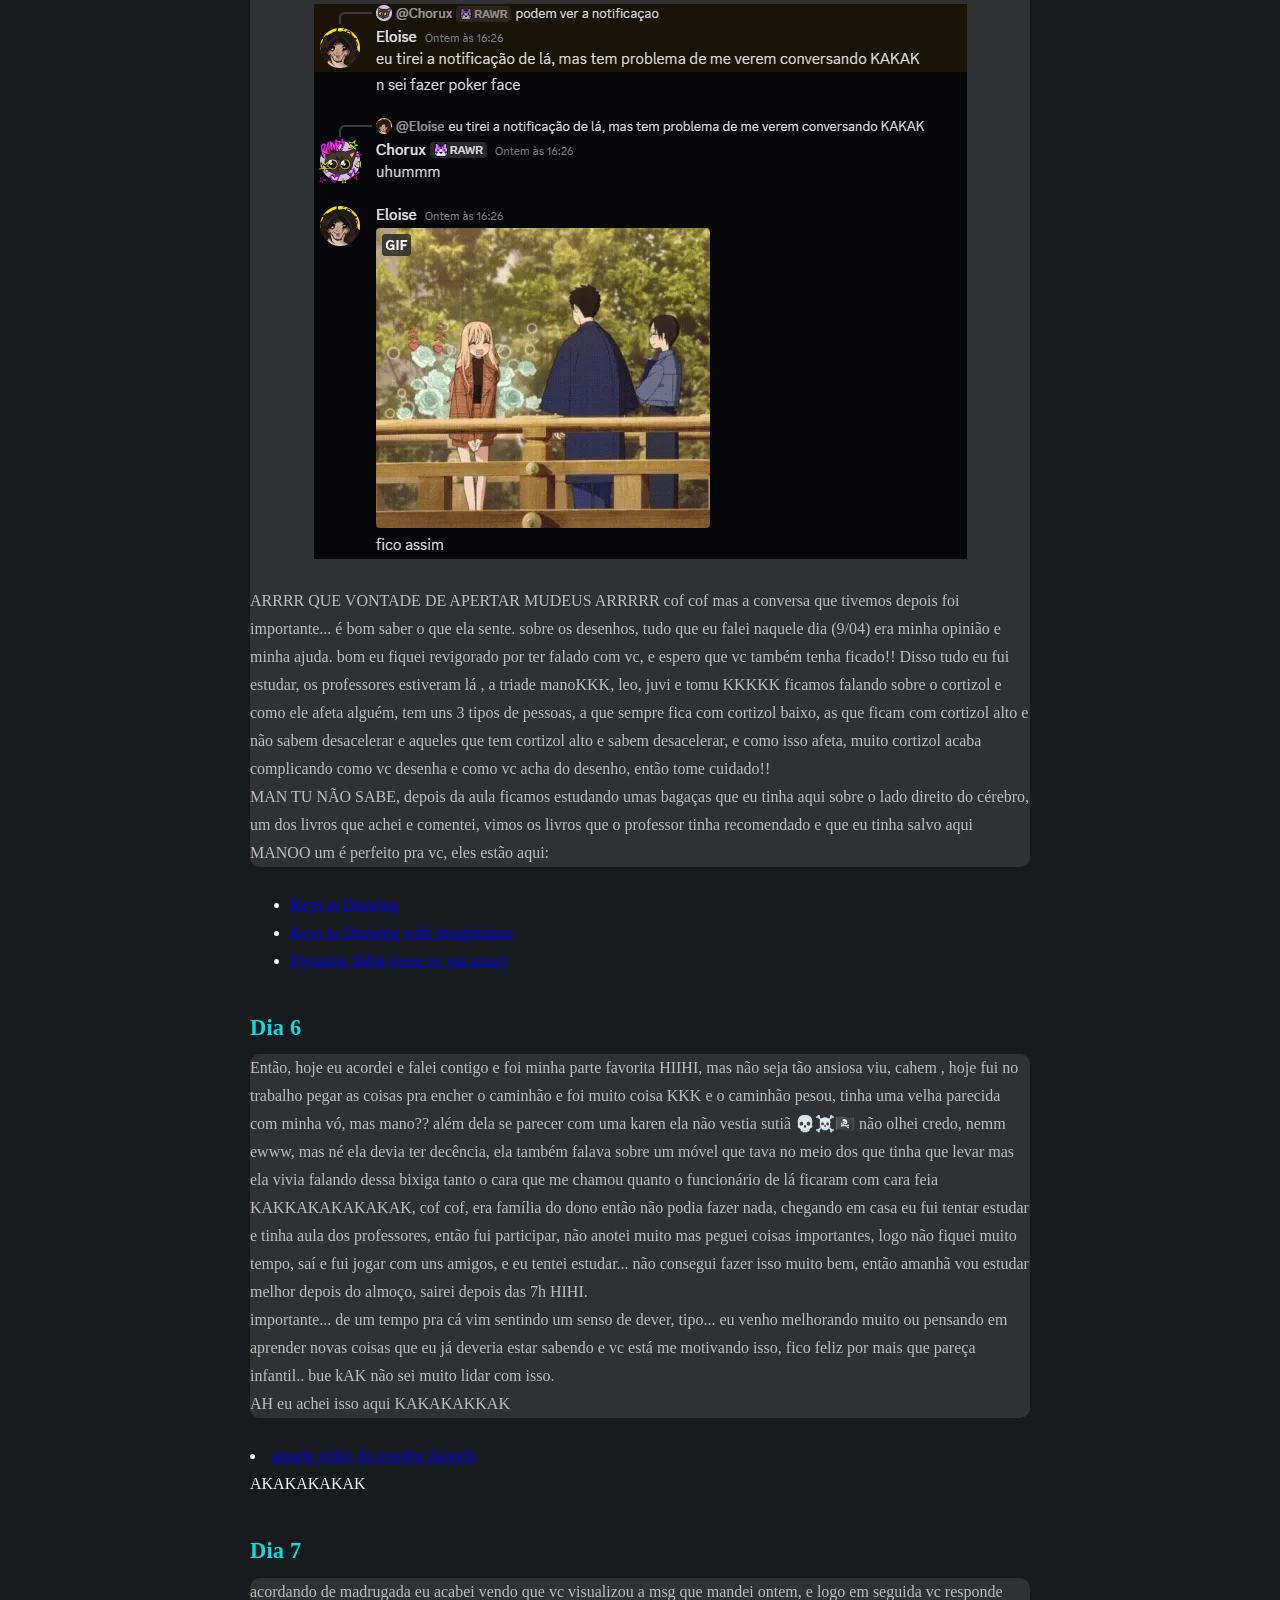
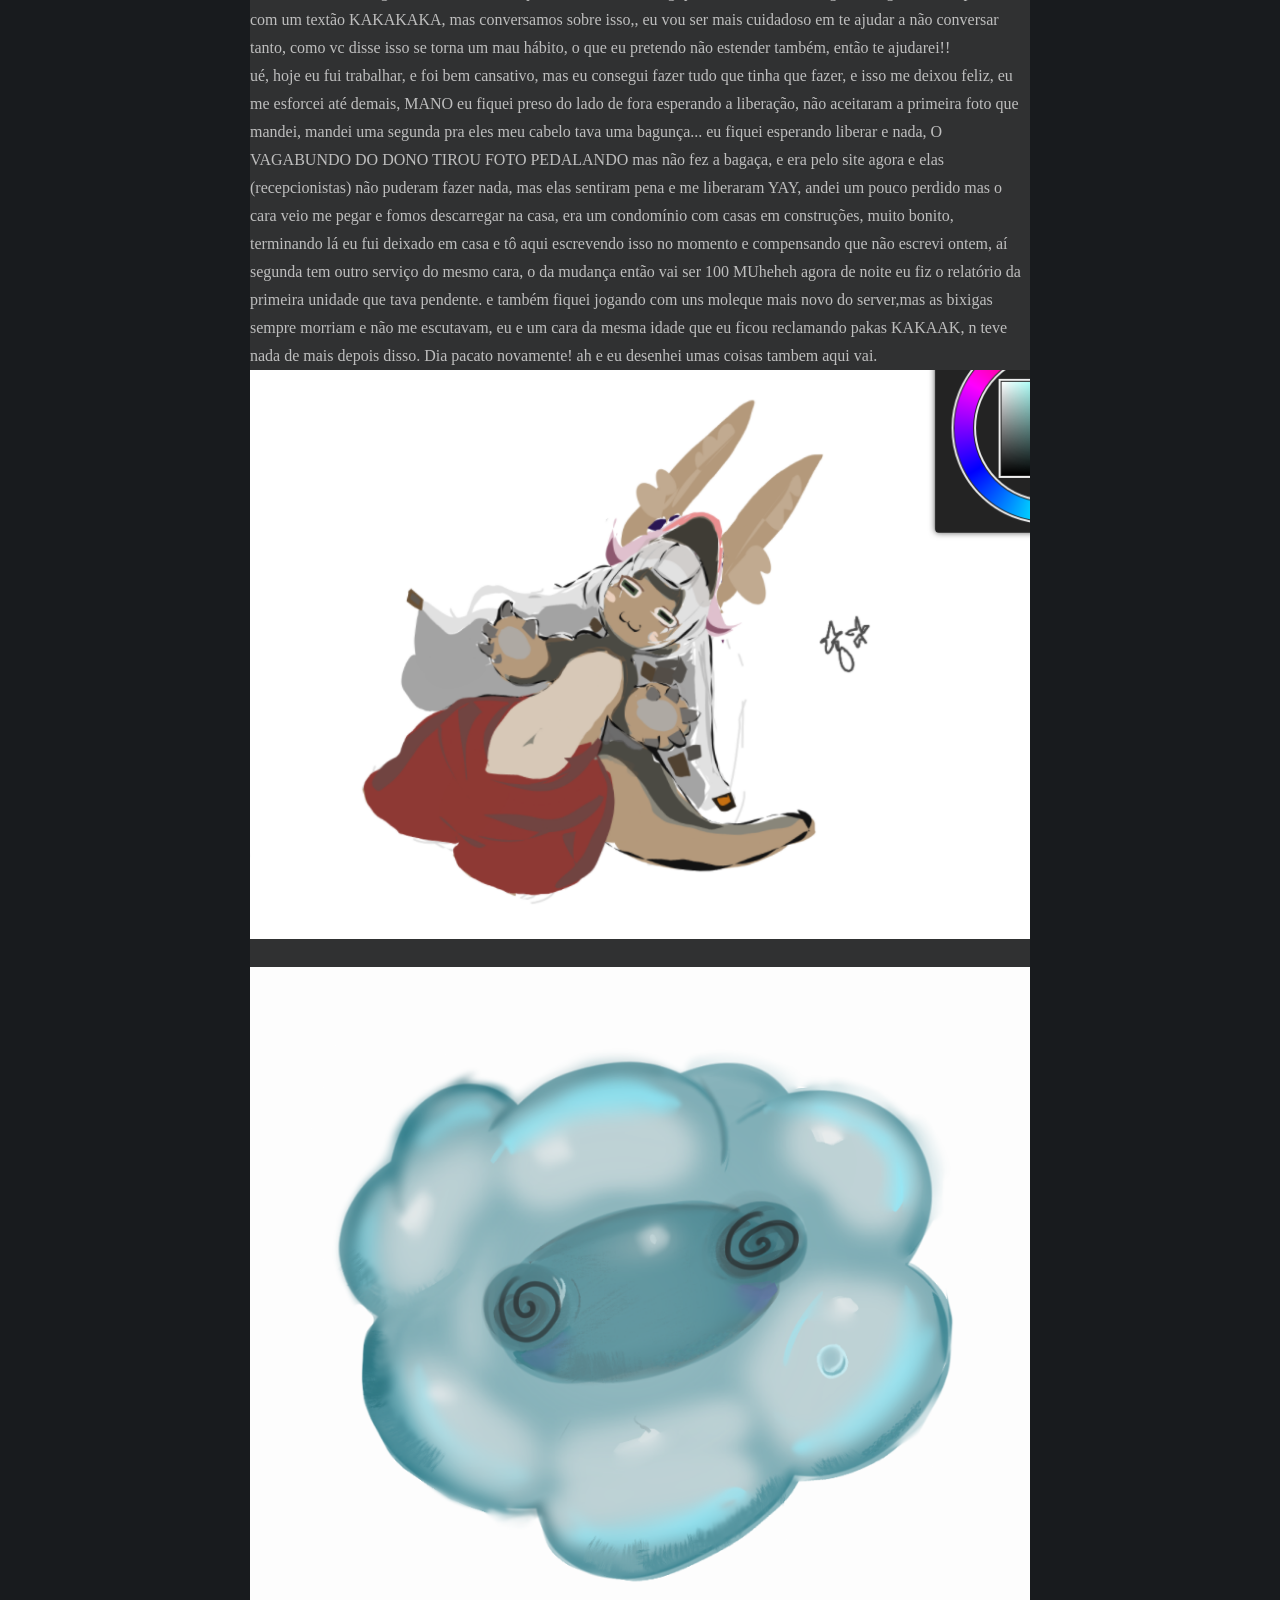
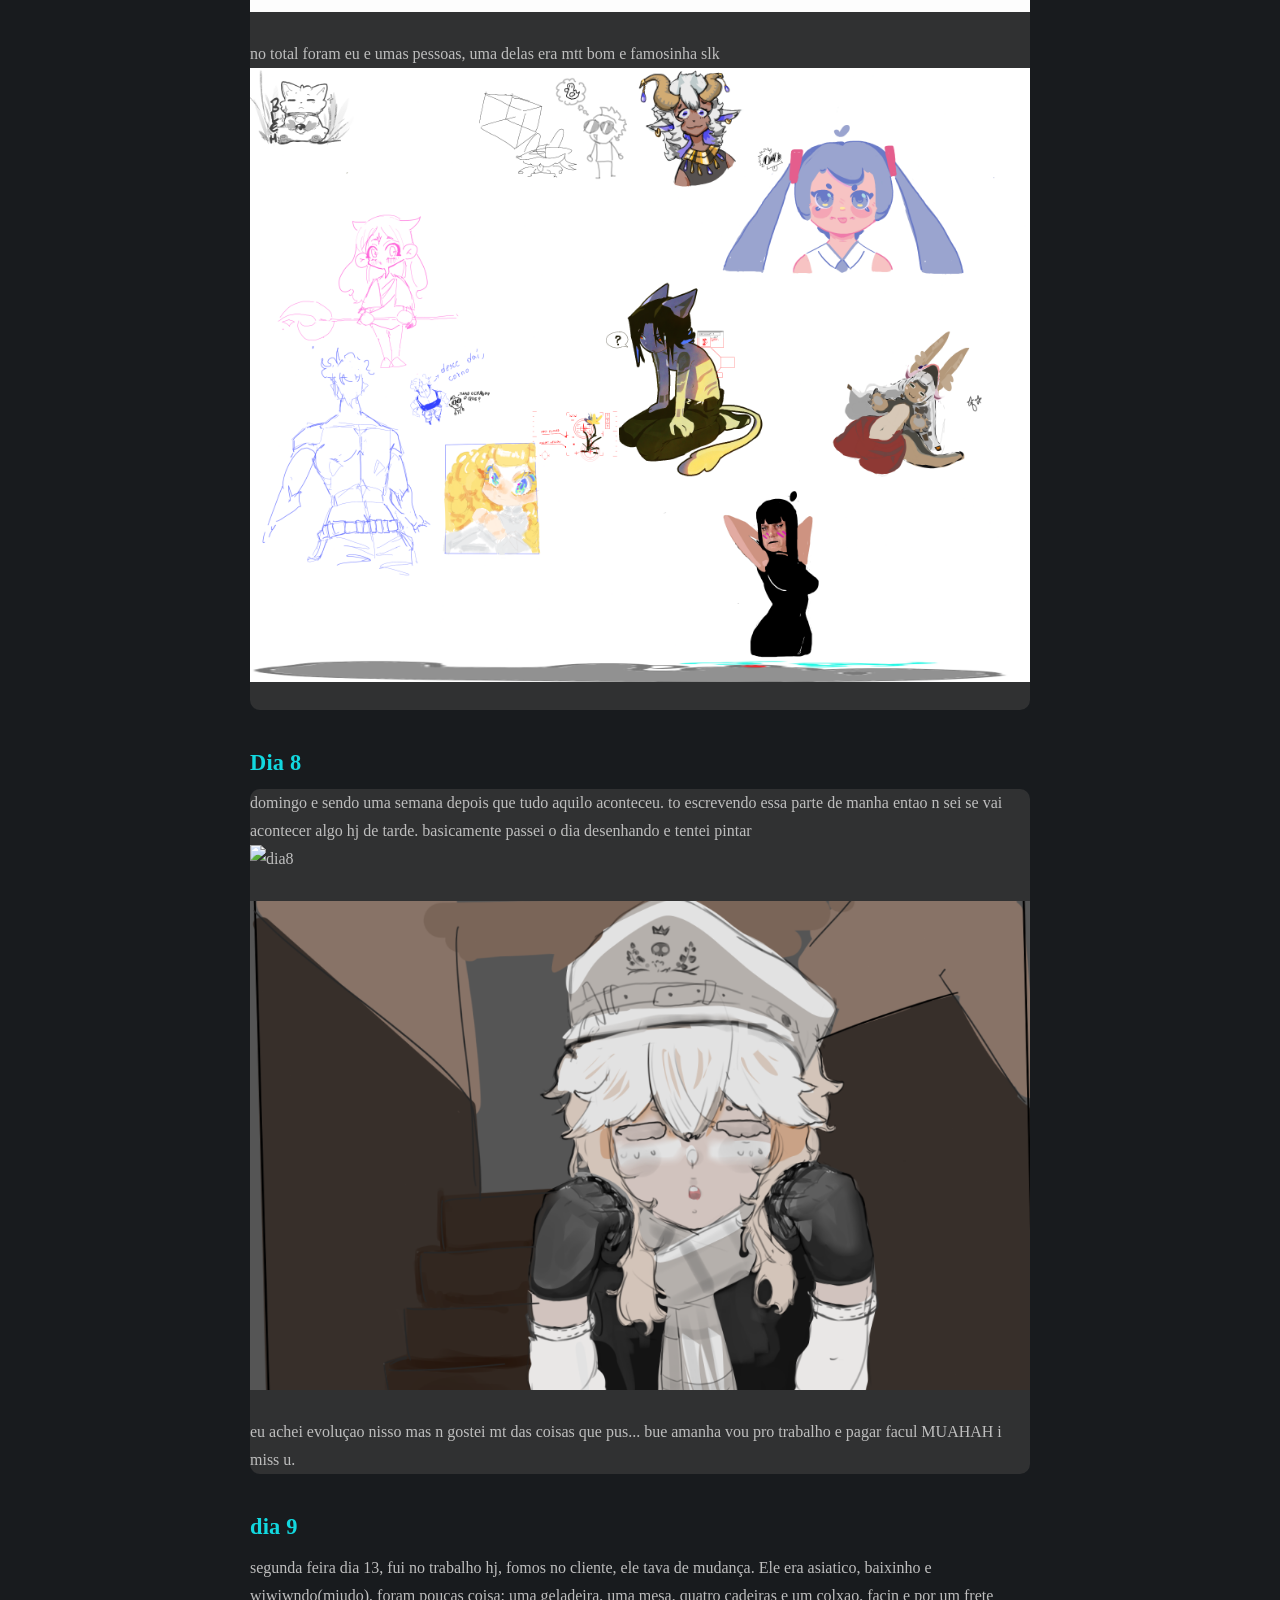
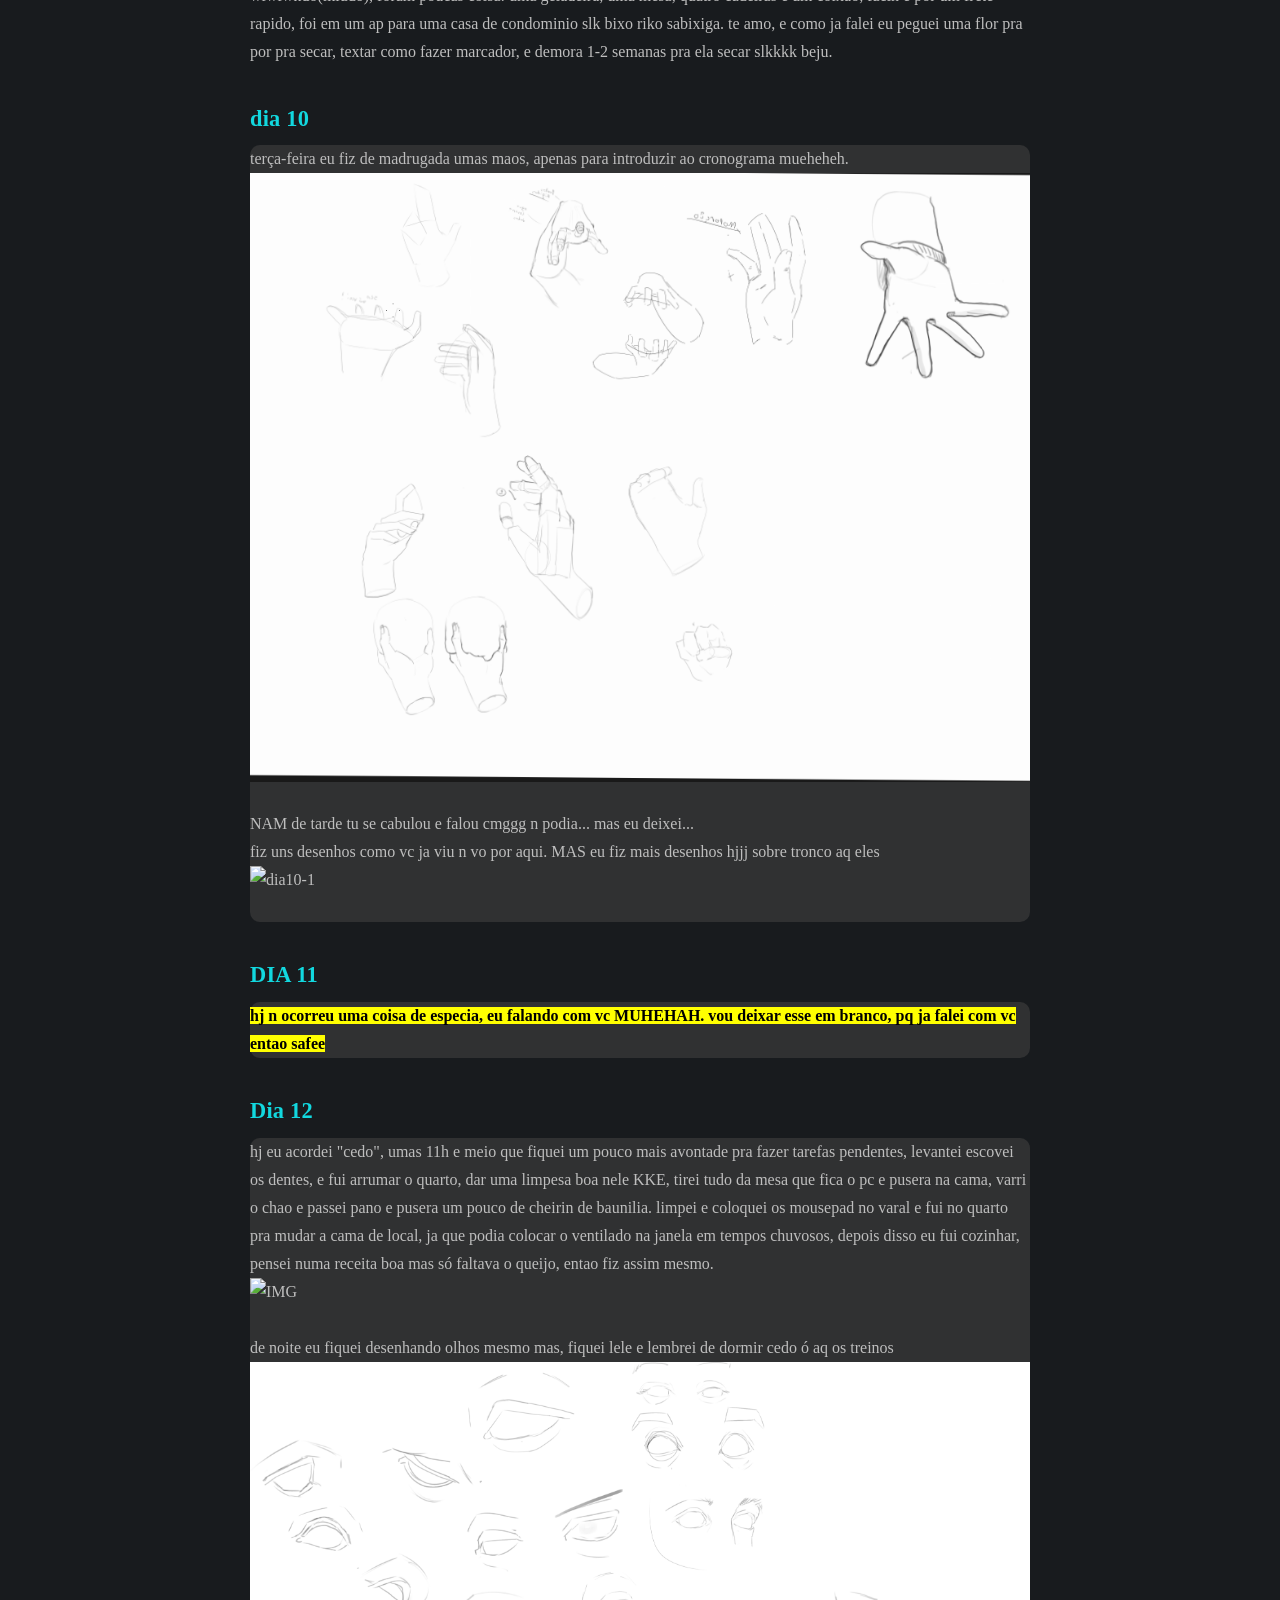
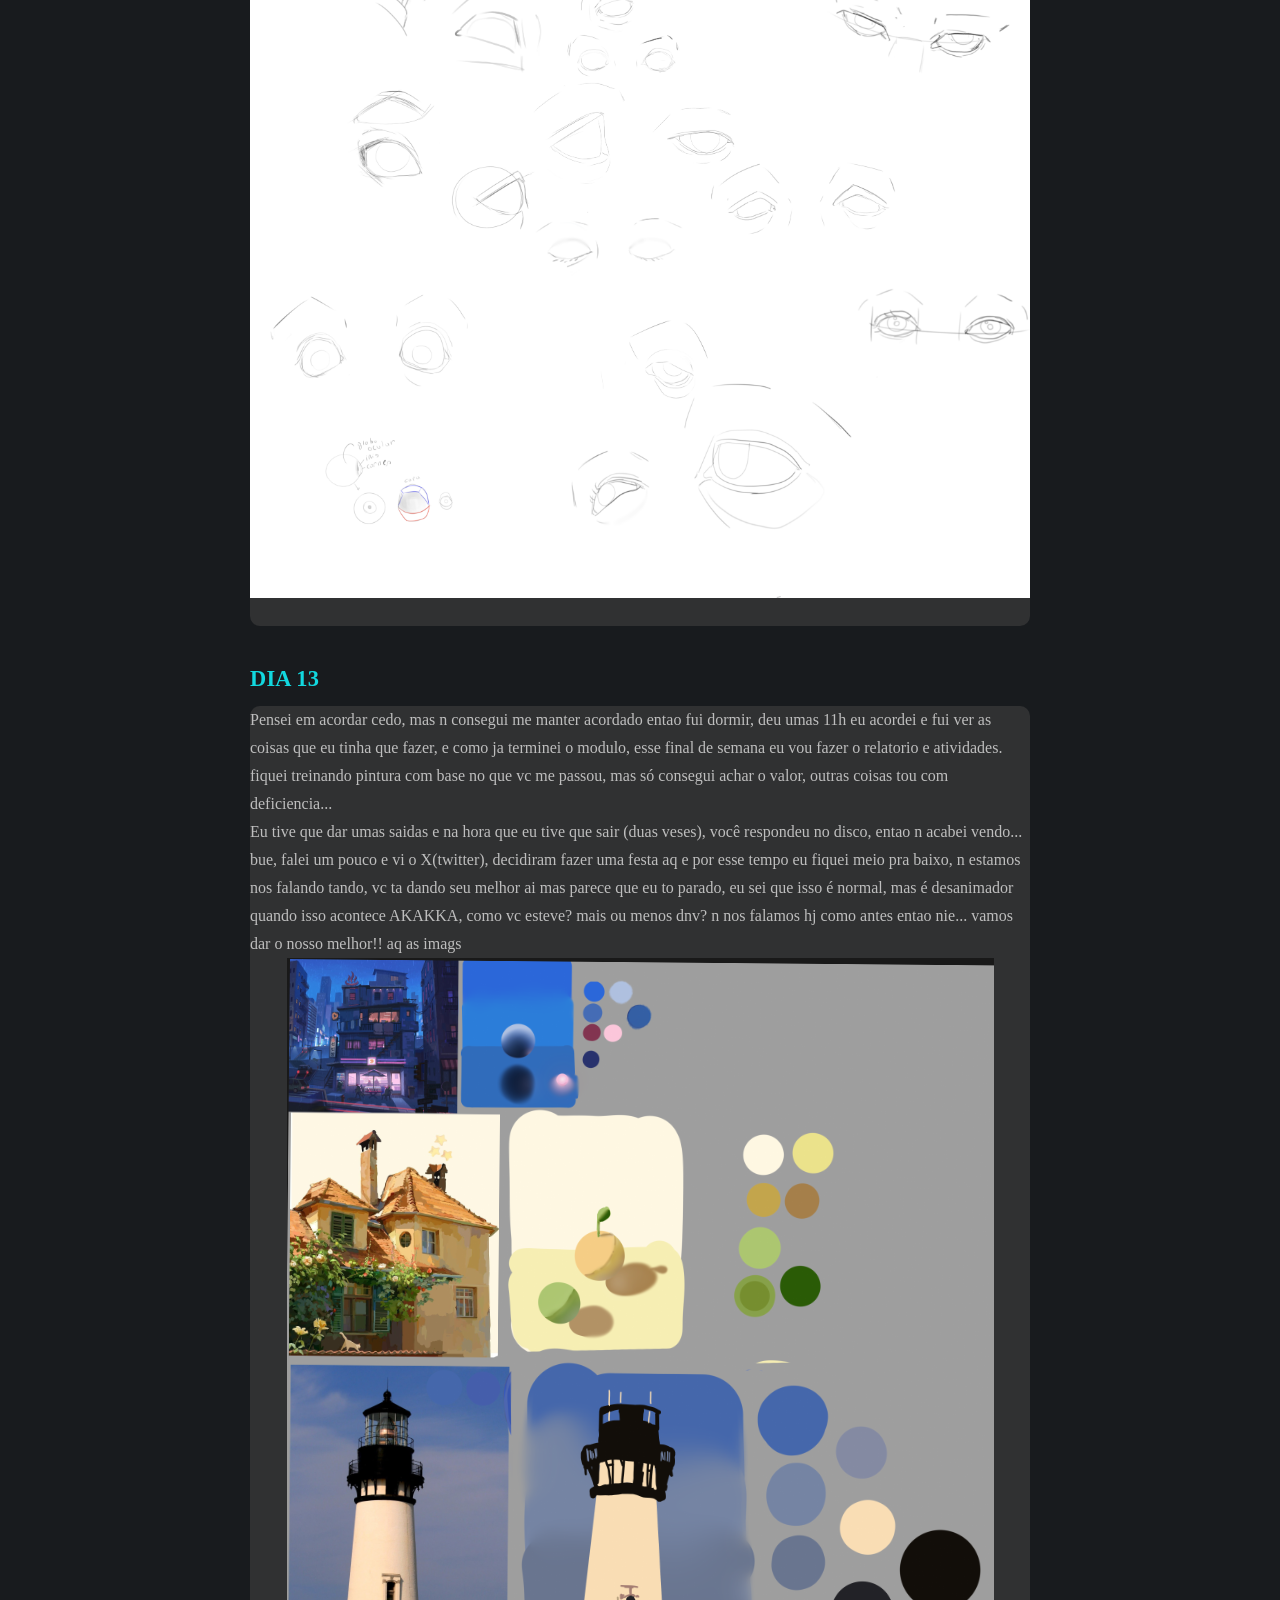
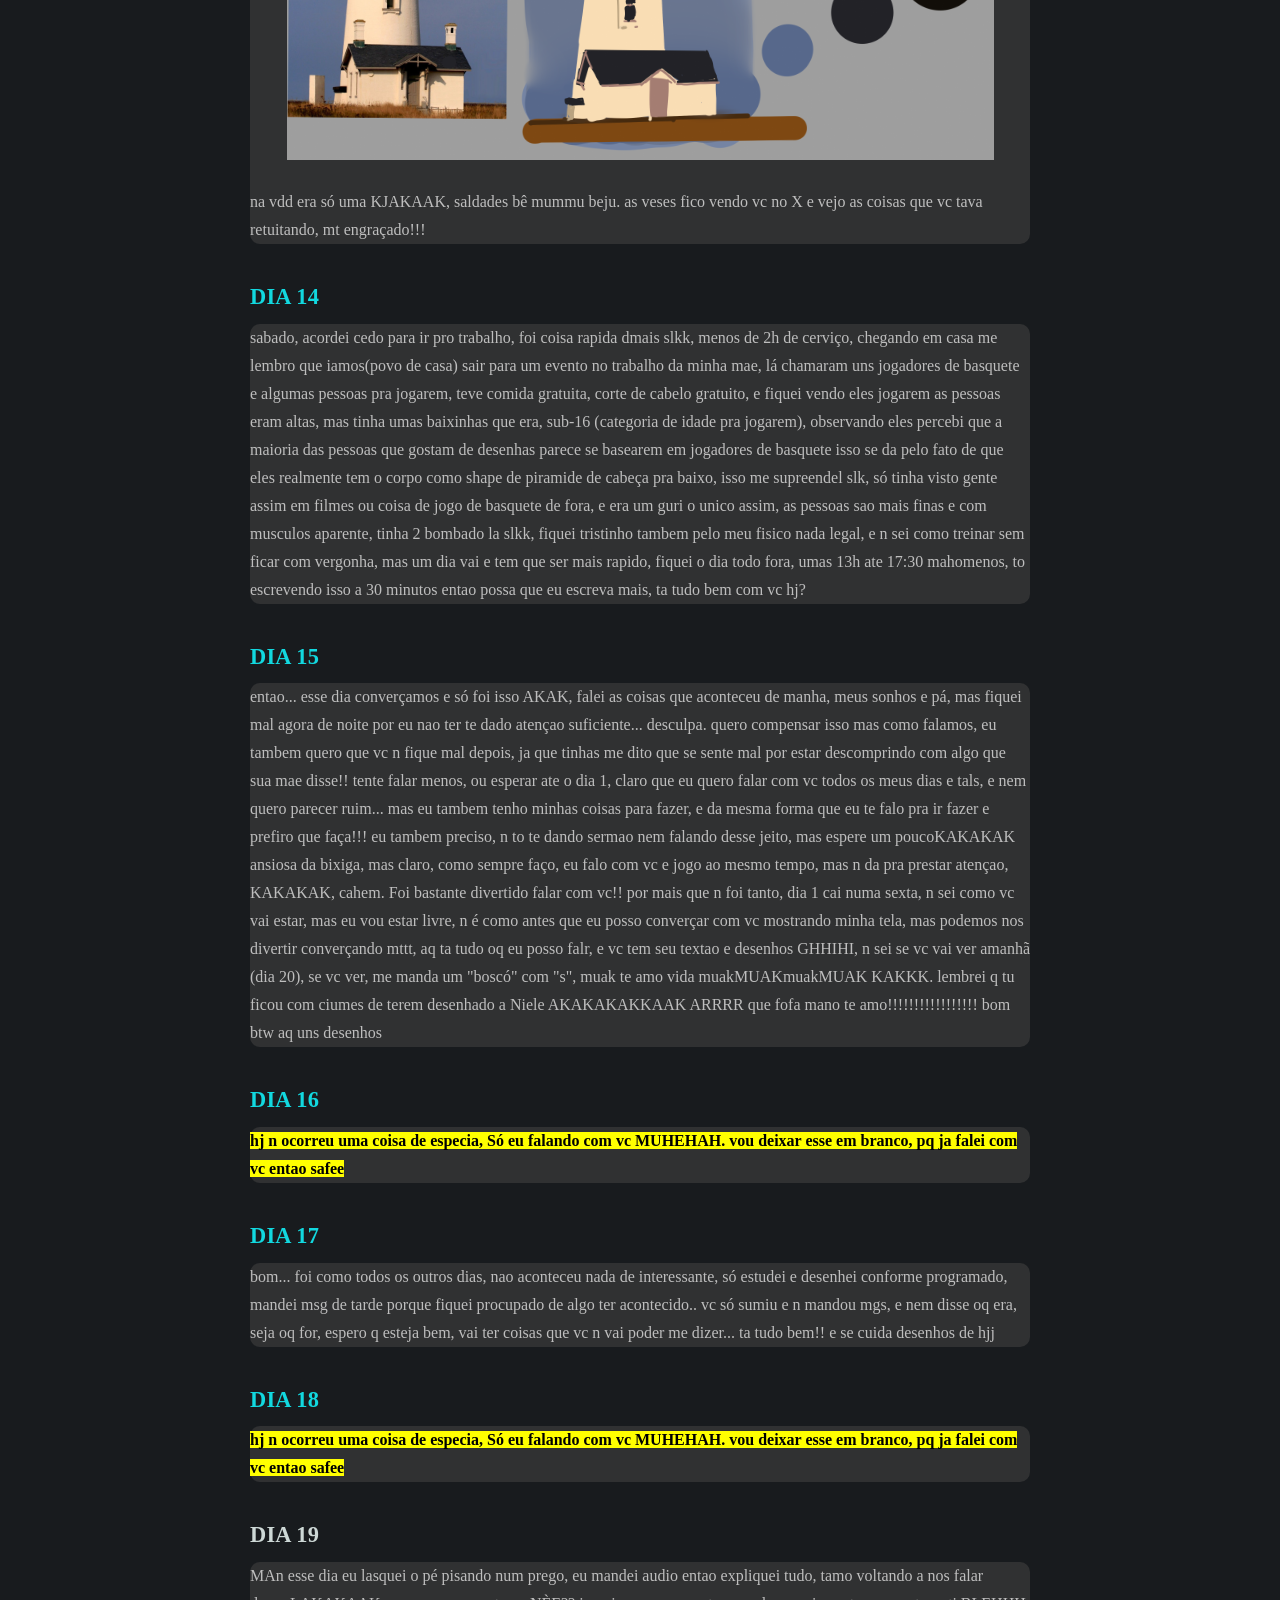
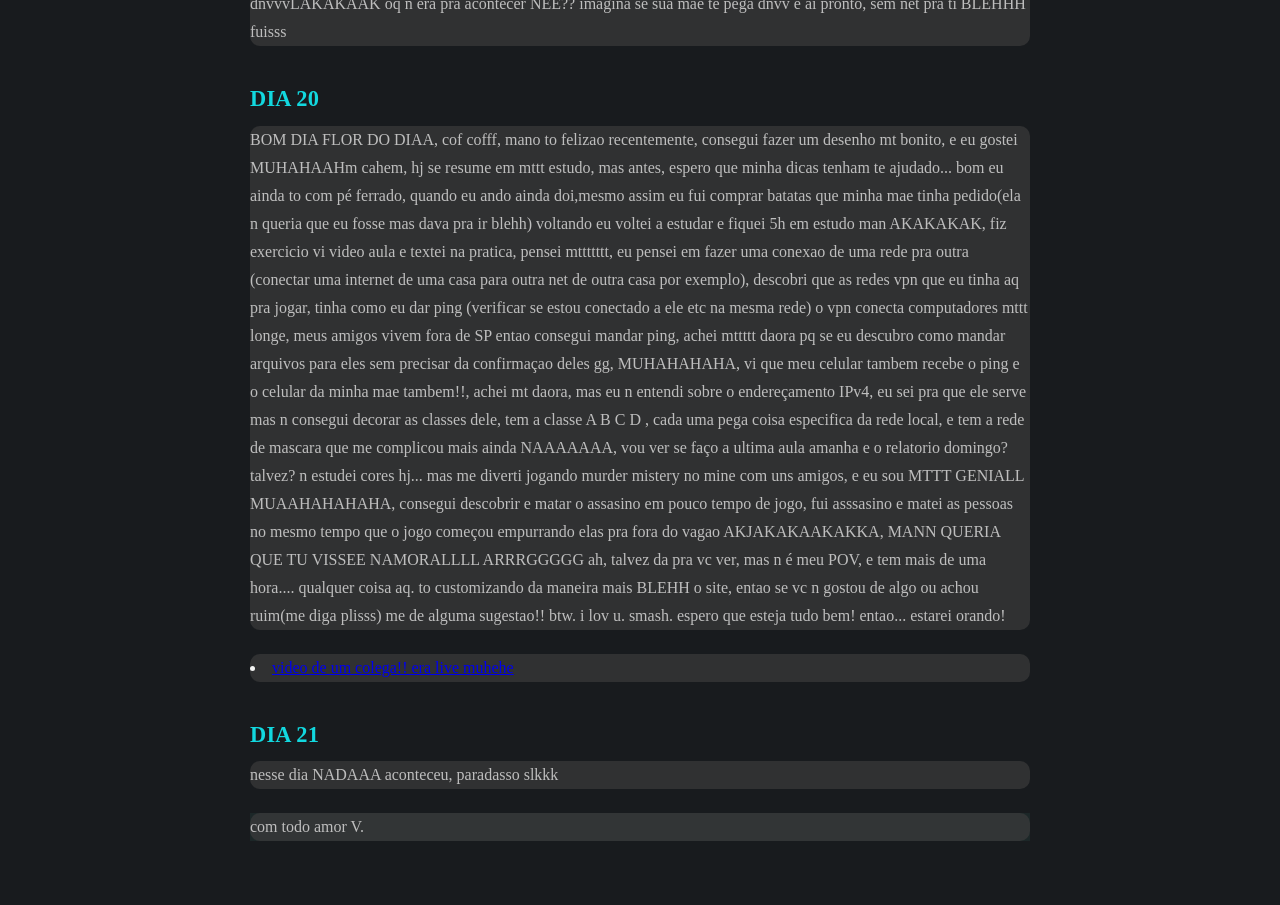
==== commit 20ff99be: "Update index.html" ====
--- a/index.html
+++ b/index.html
@@ -2,157 +2,464 @@
   <head>
     <meta charset="UTF-8" />
     <meta name="viewport" content="width=device-width, initial-scale=1.0" />
-    <link rel="stylesheet" href="main.css" />
-    <title>Segundo mês</title>
+    <title>COISAS PRA LÔ</title>
+    <link rel="stylesheet" href="styless.css" />
   </head>
+  <div class="topo">💙t💚e💙a💚m💙o💚</div>
   <body>
-    <p class="introduçao"></p>
-    <h1>SEGUNDO MÊS</h1>
-
-    <div>
-      <h3 class="DIA">dia 1</h3>
-      <p class="AFA">
-        Nao sei como introduzir isso, cof cof <br />
-        man, falamos por tipo 3h-4h seguidas. n chega perto do record da gente
-        MUAHHA (9h) bom, converçamos mt hj entao n tenho muita coisa a comentar
-        de novo, apenas, MUITO OBTIGADO ELOOO POR TUDOO!!!, estamos juntos a
-        certa de 3 meses e é um enorme avanço, respondi as coisas que tinha pra
-        te responder e mandei no disco, MANNN UMMUMU te amo slk, cof cof, a
-        previsao pra amanha é eu teminar o relatorio e ja começar o ultimo
-        modulo oq eu tenho que ver 2 de uma vez, tenho 3 dias antes da provas e
-        to é lascado BRUHHHH n deu as 2 semanas para fazer as bagaça pq a prova
-        foi adiantada a minha, teoricamene tenho que assianar presença no meio
-        do ano que é melhor NAAA. bom, BOM DIA MINHA LINDAAAA, obrigado por mais
-        um messs
-      </p>
-    </div>
-
-    <div>
-      <h3 class="DIA">DIA 2</h3>
-      <p class="AFA">
-        entao, recebi a naticia que seu pai teve um infarto, fiquei procupado
-        com oq aconteceu.. é triste n conseguir ajudar nesse momento, de resto n
-        aconteceu nada, fiquei descansando, jogando e assistino, resolvi
-        desenhar hj de manha 03h noite AKKAAK BUEEEE,boa noite bê te amooo
-      </p>
-      <img src="IMG/dia2.jpg" alt="" class="IMG" />
-    </div>
-
-    <div>
-      <h3 class="DIA">DIA 3</h3>
-      <p class="AFA">
-        ENTAO AKKAKAK, fui ao dentista fiquei conerçando e pá, na hora da volta
-        vim de busao eletrico, é gostosin hihiihih tem umas pessoas mais velhas
-        e é mt fofin olhar eles, tinhas umas gurias que ficavam falando mt algo
-        sobre um garoto que teve que trocar de sala por algum motivo ruim KAKA
-        bleh nem prestei tanto a atençao, BTWW falamso hj dnv, espero que esteja
-        tudo bem!! vc disse que estava pensando mt em mimmm KAKAKA AWNNTT
-        MUDEEUSS ARRGG, coff, falei que ia jogar tomodachi game e adicionar a
-        loany, fiz MTS COISA MAN, OLHA
-      </p>
-      <img src="IMG/dia3/dia3.png" alt="" class="IMG" /><br />
-      <img src="IMG/dia3/dia3-1.png" alt="" class="IMG" /><br />
-      <img src="IMG/dia3/dia3-2.png" alt="" class="IMG" /><br />
-      <img src="IMG/dia3/dia3-3.png" class="IMG" alt="" /><br />
-      <img src="IMG/dia3/dia3-4.png" class="IMG" alt="" /><br />
-      <img src="IMG/dia3/dia3-6.png" class="IMG" alt="" /><br />
-      <img src="IMG/dia3/dia3-5.png" class="IMG" alt="" /><br />
-
-      <p class="AFA">
-        Tenho um video tbmmm KAKAKAK, contexto: sua personagem estava sonhando
-        <video class="video" controls>
-          <source src="IMG/dia3/dia3.webm" type="video/webm" />
-          Seu navegador não suporta este vídeo.
-        </video>
-      </p>
-    </div>
-
-    <br />
-    <div>
-      <h3>DIA4</h3>
+    <p class="introduçao">
+      espero não estar sendo chato, mas eu queria muito te mostrar o quanto eu
+      estou melhorando, então decidi criar esse site MUHAHAH
+    </p>
+    <div>
+      <button class="link_botao">
+        <a href="PAGINA2/index.html">PAGINA 2!!!</a>
+      </button>
+    </div>
+
+    <div>
+      <h2>
+        DIA 20 ADICIONADO!!!
+        <p>ja se passou quase um mêsss bueeee</p>
+      </h2>
+    </div>
+
+    <h1>Primeiro mês</h1>
+    <div>
+      <h3 class="DIA">Dia 1</h3>
+      <p class="AFA">
+        No mesmo dia que aquilo aconteceu, eu fiquei muito deprimido e com
+        <br />
+        bastante saudade e inquieto sobre o futuro, depois da conversa que
+        tivemos<br />
+        eu decidi continuar com o objetivo de nos conhecer pessoalmente<br />
+        (entretanto chorei mtt KKKKKK 💙)<br />
+        &hearts; BUEE &hearts; <br />
+      </p>
+    </div>
+    <h3 class="DIA">Dia 2</h3>
+    <div>
+      <p class="AFA">
+        segundo dia, eu acordei e fiquei pensando sobre o que aconteceu
+        fiquei<br />
+        bastante encucado, decidi ir na padaria comprar alguma coisa para
+        comer,<br />
+        comprei bolo e sonho salgado, tava muito gostoso, e com o dinheiro
+        que<br />
+        sobrou eu paguei a net do celular, e terminei a trilha do curso que
+        eu<br />
+        seguia. Falei também com a secretaria da faculdade e eles
+        encaminharam<br />
+        minhas solicitações como em alta prioridade mas não sei se vai dar
+        certo...<br />
+        saudades de ti BUEE<br />
+      </p>
+    </div>
+    <h3 class="DIA">Dia 3</h3>
+    <div>
+      <p class="AFA">
+        De madrugada umas 1h da manhã fiquei acordado desenhando um pouco 💔<br />
+        <img src="IMG\dia3.png" alt="dia3-1" class="IMG" /><br />
+        meus desenhos ficaram um pouco tristes bueeee, man sendo aberto sobre
+        meus<br />
+        sentimentos, eu realmente te amo slkkk BOCÒ BLEHHHHH . Fora isso não
+        houve<br />
+        nada de interessante, além do aniversário de um professor meu, o Tomu
+        aqui, o<br />
+        desenho<br />
+        <img src="IMG\tomuanive.png" alt="tomuanive" class="IMG" /><br />
+
+        fiz na pressa também AKAKAKK soryyy<br />
+      </p>
+    </div>
+    <h3 class="DIA">Dia 4</h3>
+    <div>
+      <p class="AFA">
+        <sub>
+          prática de hoje<br />
+          <img src="IMG\dia3-2.png" alt="dia4-1" class="IMG" /><br />
+        </sub>
+
+        MANO eu mandei msg pra vc porque eu tava ansioso, não quero que vc me
+        esqueça então acabei sendo mais ansioso vei ARRGGGGG. cof cof, depois de
+        falar com vc eu recuperei bastante da minha energia e motivação, fiquei
+        super feliz manoo!!! eu espero que esteja tudo bem com vc nesses dias e
+        sua família também, e não desista de nos, eu irei continuar tentando,
+        joguei um pouco com uns colegas, descobri que dá pra estudar usando uma
+        IA que faz perguntas, vai facilitar muito, eu mando o arquivo da
+        faculdade e estudo por ela, é incrível, eu achei que a IA é bom pra
+        estudar sendo um autodidata, mas ainda tenho minhas relutâncias, bom
+        chega de falar de mim, eu me pergunto como vc está... está bem? deve
+        estar sendo duro fazer tudo isso, mas conhecendo vc deve estar se
+        divertindo bastante também!! AKKAAK, eu espero que sim, a situação não
+        está uma das melhores, mesmo assim se esforçe, eu decidi criar esse
+        site, porque seria uma maneira fofa de te mostrar por quanto eu estou
+        melhorando nos meus objetivos, vai demorar para vc ler tudo isso KAKAKAK
+        isso prova que eu estou realmente anotando, hmm novidades? witch hat
+        atelier lançou anime e eu fiquei empolgado, além dele a segunda
+        temporada de outro anime muito bom, eu queria assistir com vc um dia,
+        mas não... enfim, eu estarei orando por nos durante esse tempo, sempre
+        tive, e acho que vc também....AAK UMUMUMUMUM QUE SAUDADES VEIIII ARRGGG,
+        entendo a preocupação de sua família nessa questão mas pohhh nem uma
+        chance??? sacanagem fiquei magoado. por fim: como vc está? está sendo
+        divertido? falou com novas pessoas? fez novas amizades? aprendeu algo
+        novo? eu estou extremamente empolgado para saber como foi o seu mês, e
+        bastante ansioso pra isso hihiihhiih , i lov u
+      </p>
+    </div>
+
+    <h3 class="DIA">Dia 5</h3>
+    <div>
+      <p class="AFA">
+        man eu não esperava que vc fosse aparecer no dia, tomei um susto. Bom
+        como vc já sabe eu fui chamado pra trabalhar amanhã umas 15h, hoje nos
+        falamos novamente mas vc pareceu um pouco confusa? eu não sei ao certo
+        mas fiquei feliz, super feliz (e não, brotar do nada não é ruim) mano
+        que coisa fofa se liga
+        <img src="IMG\dia5.png" alt="dia5-1" class="IMG" /><br />
+        ARRRR QUE VONTADE DE APERTAR MUDEUS ARRRRR cof cof mas a conversa que
+        tivemos depois foi importante... é bom saber o que ela sente. sobre os
+        desenhos, tudo que eu falei naquele dia (9/04) era minha opinião e minha
+        ajuda. bom eu fiquei revigorado por ter falado com vc, e espero que vc
+        também tenha ficado!! Disso tudo eu fui estudar, os professores
+        estiveram lá , a triade manoKKK, leo, juvi e tomu KKKKK ficamos falando
+        sobre o cortizol e como ele afeta alguém, tem uns 3 tipos de pessoas, a
+        que sempre fica com cortizol baixo, as que ficam com cortizol alto e não
+        sabem desacelerar e aqueles que tem cortizol alto e sabem desacelerar, e
+        como isso afeta, muito cortizol acaba complicando como vc desenha e como
+        vc acha do desenho, então tome cuidado!!<br />
+        MAN TU NÃO SABE, depois da aula ficamos estudando umas bagaças que eu
+        tinha aqui sobre o lado direito do cérebro, um dos livros que achei e
+        comentei, vimos os livros que o professor tinha recomendado e que eu
+        tinha salvo aqui MANOO um é perfeito pra vc, eles estão aqui: <br />
+      </p>
+      <ul>
+        <li>
+          <a
+            href="https://ia803206.us.archive.org/16/items/Keys_to_Drawing/Keys_to_Drawing.pdf"
+            target="_blank"
+            >Keys to Drawing</a
+          >
+        </li>
+        <li>
+          <a
+            href="https://archive.org/details/KEYS_TO_Drawing_with_Imagination_Bert_Dodson_Digital/page/17/mode/2up"
+            >Keys to Drawing with Imagination</a
+          >
+        </li>
+        <li>
+          <a href="https://archive.org/details/dynamic-bible/page/n5/mode/2up"
+            >Dynamic Bible (esse vc vai amar)</a
+          >
+        </li>
+      </ul>
+    </div>
+
+    <div>
+      <h3 class="DIA">Dia 6</h3>
+      <p class="AFA">
+        Então, hoje eu acordei e falei contigo e foi minha parte favorita HIIHI,
+        mas não seja tão ansiosa viu, cahem , hoje fui no trabalho pegar as
+        coisas pra encher o caminhão e foi muito coisa KKK e o caminhão pesou,
+        tinha uma velha parecida com minha vó, mas mano?? além dela se parecer
+        com uma karen ela não vestia sutiã 💀☠️🏴‍☠️ não olhei credo, nemm ewww,
+        mas né ela devia ter decência, ela também falava sobre um móvel que tava
+        no meio dos que tinha que levar mas ela vivia falando dessa bixiga tanto
+        o cara que me chamou quanto o funcionário de lá ficaram com cara feia
+        KAKKAKAKAKAKAK, cof cof, era família do dono então não podia fazer nada,
+        chegando em casa eu fui tentar estudar e tinha aula dos professores,
+        então fui participar, não anotei muito mas peguei coisas importantes,
+        logo não fiquei muito tempo, saí e fui jogar com uns amigos, e eu tentei
+        estudar... não consegui fazer isso muito bem, então amanhã vou estudar
+        melhor depois do almoço, sairei depois das 7h HIHI. <br />
+        importante... de um tempo pra cá vim sentindo um senso de dever, tipo...
+        eu venho melhorando muito ou pensando em aprender novas coisas que eu já
+        deveria estar sabendo e vc está me motivando isso, fico feliz por mais
+        que pareça infantil.. bue kAK não sei muito lidar com isso. <br />
+        AH eu achei isso aqui KAKAKAKKAK <br />
+        <li>
+          <a
+            href="https://www.instagram.com/reel/DTvD3MmEvGG/?igsh=MWNidHBoa2h5eGRvMg=="
+          >
+            aquele vídeo do zombie falando
+          </a>
+        </li>
+        AKAKAKAKAK
+      </p>
+    </div>
+
+    <div>
+      <h3 class="DIA">Dia 7</h3>
+      <p class="AFA">
+        acordando de madrugada eu acabei vendo que vc visualizou a msg que
+        mandei ontem, e logo em seguida vc responde com um textão KAKAKAKA, mas
+        conversamos sobre isso,, eu vou ser mais cuidadoso em te ajudar a não
+        conversar tanto, como vc disse isso se torna um mau hábito, o que eu
+        pretendo não estender também, então te ajudarei!! <br />
+        ué, hoje eu fui trabalhar, e foi bem cansativo, mas eu consegui fazer
+        tudo que tinha que fazer, e isso me deixou feliz, eu me esforcei até
+        demais, MANO eu fiquei preso do lado de fora esperando a liberação, não
+        aceitaram a primeira foto que mandei, mandei uma segunda pra eles meu
+        cabelo tava uma bagunça... eu fiquei esperando liberar e nada, O
+        VAGABUNDO DO DONO TIROU FOTO PEDALANDO mas não fez a bagaça, e era pelo
+        site agora e elas (recepcionistas) não puderam fazer nada, mas elas
+        sentiram pena e me liberaram YAY, andei um pouco perdido mas o cara veio
+        me pegar e fomos descarregar na casa, era um condomínio com casas em
+        construções, muito bonito, terminando lá eu fui deixado em casa e tô
+        aqui escrevendo isso no momento e compensando que não escrevi ontem, aí
+        segunda tem outro serviço do mesmo cara, o da mudança então vai ser 100
+        MUheheh agora de noite eu fiz o relatório da primeira unidade que tava
+        pendente. e também fiquei jogando com uns moleque mais novo do
+        server,mas as bixigas sempre morriam e não me escutavam, eu e um cara da
+        mesma idade que eu ficou reclamando pakas KAKAAK, n teve nada de mais
+        depois disso. Dia pacato novamente! ah e eu desenhei umas coisas tambem
+        aqui vai. <br />
+        <img src="IMG\dia7.png" alt="dia7" class="IMG" /><br />
+        <img src="IMG/dia7-1.png" alt="dia7-1" class="IMG" /><br />
+        no total foram eu e umas pessoas, uma delas era mtt bom e famosinha slk
+        <br />
+        <img src="IMG/dia7-2.png" alt="dia7-2" class="IMG" /><br />
+      </p>
+    </div>
+
+    <div>
+      <h3 class="DIA">Dia 8</h3>
+      <p class="AFA">
+        domingo e sendo uma semana depois que tudo aquilo aconteceu. to
+        escrevendo essa parte de manha entao n sei se vai acontecer algo hj de
+        tarde. basicamente passei o dia desenhando e tentei pintar
+        <img src="IMG/dia8.png" alt="dia8" class="IMG" /> <br />
+        <img src="IMG/dia8-1.png" alt="dia8-1" class="IMG" /><br />
+        eu achei evoluçao nisso mas n gostei mt das coisas que pus... bue amanha
+        vou pro trabalho e pagar facul MUAHAH i miss u.
+      </p>
+    </div>
+
+    <div>
+      <h3 class="DIA">dia 9</h3>
       <p>
-        mann, hj foi cansativo dmais, tive que fazer duas entregas tecnicamente.
-        fomos na casa do cliente , ele explicou que iriamos deixar algumas
-        coisas na casa do pai dele, e de la passar na casa deles, enchemos o
-        caminhao de coisas, armarios pesados escrivaninha e alguns balcoes, indo
-        pra casa do pai do caba levavlos as coisas com dificuldade ja que sao
-        mttt pesados, e eu mal comi, cof cff bom, terminando isso colocarmos
-        coisas do ap pra outra casa... ficou assim da casa fomos pro ap,
-        descarregamos coisas e carregamos coisas, sorte q n tivemsos que subir
-        nem descer escada (era o 25 andar...) depois disso fomos pro outro ap
-        descarregar as primeiras coisas, e almoçamos por la... o caba ficava
-        fazendo piada com o tanto q eu como, e comprou uma marmita normal pra
-        mim, mas eu n comi ela toda... acabei fazedno desfeita , terminando o
-        almoço fomos trazer as uiltima coisass voltamos com um item que n coube
-        no elevador, voltamos pra casa 1 e fomos no ap do pai dele carregamos as
-        coisas, fazendo o mesmo trajeto terminamos por vonta de 15h, cheguei em
-        casa e fui recompensado com 150 dessa vez muhihi, eu dei uma estudada de
-        leve, tavo mmtt cansado, escrevendo esse texto eu tavo pegando no sono
-        KKAK espero que esteja tudo bem com vc bê muak, toma algumas fotos e
-        videos
-      </p>
-      <img src="IMG/dia4/dia4.png" class="IMG" alt="" /><br />
-      <img src="IMG/dia4/dia4-1.png" class="IMG" alt="" /><br />
-      <img src="IMG/dia4/dia4.2.png" class="IMG" alt="" /><br />
-      <video class="video" controls>
-        <source src="IMG/dia4/dia4.mp4" type="video/mp4" />
-      </video>
-      <br />
-      <video class="video" controls>
-        <source src="IMG/dia4/dia4-1.mp4" type="video/mp4" />
-      </video>
-    </div>
-
-    <div>
-      <h3>DIA 5</h3>
-      <p>
-        entao, AKAKAK, cof cof,a hj teve trabalho tambem, fomos eu e o cara pra
-        longe dnv, ja falei sobre uns serviços que tive q subir escada man KAKAK
-        hoorrivel subir escada, tivemos que voltar la pra montar o negocio que
-        ia o fogao, microondas e geladeira começamos bem fomos ate q rapido,
-        ajudei dando as ferramentas, fiz coisas sosinho tbmm, fomos montando
-        poko a poko, e man, que parede TORTA, a casa eta uma com 2 andares
-        (terreo e 1), mas man, é o corredor fino dmais pra subir, os predero n
-        sabia fazer as bixiga direito, n colocaram nem mao francesa na bixiga do
-        marmore da pia GRRR, terminando o trabalho, eu fui mtt perfect man, ah,
-        falei com vc de tarde, horario de almoço, HIHIHI, fiquei com vontade de
-        ir no banheiro varias veses BRUHHH, n tinha agua nos banhero nem papel
-        higienico, fiquei bueeeeee, depois desses perrenguens, voltamos para
-        marcenaria, peguei a bike e sai, ja era 18h e eu estavo cansadao, subi
-        ladeira bueeeee, fui todo desengonsado pra loterica pra depositar um
-        dindin, ainda todo desengonçado passei vergonha um poko KAKAKAK, quando
-        cheguei vi minha mae e irmã!! KAKAK tavam voltando da farmacia, acho...
-        mas eu tavo quase me atrazando pra prova, fui direto em casa, quando
-        cheguei me arrumei e mandei msg, e fui banhar, peguei umas roupas de pai
-        AKAKKAK e fui pra facul, cheguei la e tava LOTAAADOO, e eu acabei me
-        perdendo tbmm KAAKAK HIHI, tive q fazer prova em outra sala pq aquele n
-        abria, cheguei me marcaram como presente e fui fazer a prova, e me dei
-        BEMMMM 45/50 MAN IHGHIHIHIIHIHIHI, fiz rapidao, e voltando pra casa fui
-        ver oq eu tinha errado, quase fui atropelado dnv opsieeee, e depois
-        disso fiquei tentando fazer o trabalho, mas n consegui pq n me ensinaram
-        oq tinha q ser feito, amanha começa fisica geral e vai mttt matematica
-        KAKA, vi o audio q vc fez, vou (ou ja fiz) o relatorio/resumo da sua
-        musica e vapo: aq umas fotos
-      </p>
-      <img src="IMG/dia5/dia5-1.png" alt="" class="IMG" />
-      <img src="IMG/dia5/dia5-2.png" alt="" class="IMG" />
-      <img src="IMG/dia5/dia5-3.png" alt="" class="IMG" />
-      <img src="IMG/dia5/dia5-4.png" alt="" class="IMG" />
-      <img src="IMG/dia5/dia5-6.png" alt="" class="IMG" />
-      <img src="IMG/dia5/dia5-7.png" alt="" class="IMG" />
-      <img src="IMG/dia5/dia5-8.png" alt="" class="IMG" />
-      <img src="IMG/dia5/dia5-9.png" alt="" class="IMG" />
-
-      <video class="video" controls>
-        <source src="IMG/dia5/dia5.mp4" type="video/mp4" />
-      </video>
-    </div>
-
+        segunda feira dia 13, fui no trabalho hj, fomos no cliente, ele tava de
+        mudança. Ele era asiatico, baixinho e wiwiwndo(miudo), foram poucas
+        coisa: uma geladeira, uma mesa, quatro cadeiras e um colxao, facin e por
+        um frete rapido, foi em um ap para uma casa de condominio slk bixo riko
+        sabixiga. te amo, e como ja falei eu peguei uma flor pra por pra secar,
+        textar como fazer marcador, e demora 1-2 semanas pra ela secar slkkkk
+        beju.
+      </p>
+    </div>
+
+    <div>
+      <h3 class="DIA">dia 10</h3>
+      <p class="AFA">
+        terça-feira eu fiz de madrugada umas maos, apenas para introduzir ao
+        cronograma mueheheh.
+        <img src="IMG/dia10.png" alt="dia 10" class="IMG" /> <br />
+        NAM de tarde tu se cabulou e falou cmggg n podia... mas eu deixei...
+        <br />
+        fiz uns desenhos como vc ja viu n vo por aqui. MAS eu fiz mais desenhos
+        hjjj sobre tronco aq eles <br />
+        <img src="IMG/dia10-1.png" alt="dia10-1" class="IMG" /> <br />
+      </p>
+    </div>
+    <div>
+      <h3 class="DIA">DIA 11</h3>
+      <p class="AFA">
+        <strong
+          ><mark
+            >hj n ocorreu uma coisa de especia, eu falando com vc MUHEHAH. vou
+            deixar esse em branco, pq ja falei com vc entao safee</mark
+          ></strong
+        >
+      </p>
+    </div>
+
+    <div>
+      <h3 class="DIA">Dia 12</h3>
+      <p class="AFA">
+        hj eu acordei "cedo", umas 11h e meio que fiquei um pouco mais avontade
+        pra fazer tarefas pendentes, levantei escovei os dentes, e fui arrumar o
+        quarto, dar uma limpesa boa nele KKE, tirei tudo da mesa que fica o pc e
+        pusera na cama, varri o chao e passei pano e pusera um pouco de cheirin
+        de baunilia. limpei e coloquei os mousepad no varal e fui no quarto pra
+        mudar a cama de local, ja que podia colocar o ventilado na janela em
+        tempos chuvosos, depois disso eu fui cozinhar, pensei numa receita boa
+        mas só faltava o queijo, entao fiz assim mesmo.
+        <img src="IMG/dia12.png" alt="IMG" class="IMG" /><br />
+        de noite eu fiquei desenhando olhos mesmo mas, fiquei lele e lembrei de
+        dormir cedo ó aq os treinos
+        <img src="IMG/dia12-1.png" alt="IMG" class="IMG" /><br />
+      </p>
+    </div>
+
+    <div>
+      <h3 class="DIA">DIA 13</h3>
+      <p class="AFA">
+        Pensei em acordar cedo, mas n consegui me manter acordado entao fui
+        dormir, deu umas 11h eu acordei e fui ver as coisas que eu tinha que
+        fazer, e como ja terminei o modulo, esse final de semana eu vou fazer o
+        relatorio e atividades. fiquei treinando pintura com base no que vc me
+        passou, mas só consegui achar o valor, outras coisas tou com
+        deficiencia... <br />
+        Eu tive que dar umas saidas e na hora que eu tive que sair (duas veses),
+        você respondeu no disco, entao n acabei vendo... bue, falei um pouco e
+        vi o X(twitter), decidiram fazer uma festa aq e por esse tempo eu fiquei
+        meio pra baixo, n estamos nos falando tando, vc ta dando seu melhor ai
+        mas parece que eu to parado, eu sei que isso é normal, mas é desanimador
+        quando isso acontece AKAKKA, como vc esteve? mais ou menos dnv? n nos
+        falamos hj como antes entao nie... vamos dar o nosso melhor!! aq as
+        imags <img src="IMG/dia13.png" alt="" class="IMG" /> <br />
+        na vdd era só uma KJAKAAK, saldades bê mummu beju. as veses fico vendo
+        vc no X e vejo as coisas que vc tava retuitando, mt engraçado!!!
+      </p>
+    </div>
+
+    <div>
+      <h3 class="DIA">DIA 14</h3>
+      <p class="AFA">
+        sabado, acordei cedo para ir pro trabalho, foi coisa rapida dmais slkk,
+        menos de 2h de cerviço, chegando em casa me lembro que iamos(povo de
+        casa) sair para um evento no trabalho da minha mae, lá chamaram uns
+        jogadores de basquete e algumas pessoas pra jogarem, teve comida
+        gratuita, corte de cabelo gratuito, e fiquei vendo eles jogarem as
+        pessoas eram altas, mas tinha umas baixinhas que era, sub-16 (categoria
+        de idade pra jogarem), observando eles percebi que a maioria das pessoas
+        que gostam de desenhas parece se basearem em jogadores de basquete isso
+        se da pelo fato de que eles realmente tem o corpo como shape de piramide
+        de cabeça pra baixo, isso me supreendel slk, só tinha visto gente assim
+        em filmes ou coisa de jogo de basquete de fora, e era um guri o unico
+        assim, as pessoas sao mais finas e com musculos aparente, tinha 2
+        bombado la slkk, fiquei tristinho tambem pelo meu fisico nada legal, e n
+        sei como treinar sem ficar com vergonha, mas um dia vai e tem que ser
+        mais rapido, fiquei o dia todo fora, umas 13h ate 17:30 mahomenos, to
+        escrevendo isso a 30 minutos entao possa que eu escreva mais, ta tudo
+        bem com vc hj?
+      </p>
+    </div>
+    <div>
+      <h3 class="DIA">DIA 15</h3>
+      <p class="AFA">
+        entao... esse dia converçamos e só foi isso AKAK, falei as coisas que
+        aconteceu de manha, meus sonhos e pá, mas fiquei mal agora de noite por
+        eu nao ter te dado atençao suficiente... desculpa. quero compensar isso
+        mas como falamos, eu tambem quero que vc n fique mal depois, ja que
+        tinhas me dito que se sente mal por estar descomprindo com algo que sua
+        mae disse!! tente falar menos, ou esperar ate o dia 1, claro que eu
+        quero falar com vc todos os meus dias e tals, e nem quero parecer
+        ruim... mas eu tambem tenho minhas coisas para fazer, e da mesma forma
+        que eu te falo pra ir fazer e prefiro que faça!!! eu tambem preciso, n
+        to te dando sermao nem falando desse jeito, mas espere um poucoKAKAKAK
+        ansiosa da bixiga, mas claro, como sempre faço, eu falo com vc e jogo ao
+        mesmo tempo, mas n da pra prestar atençao, KAKAKAK, cahem. Foi bastante
+        divertido falar com vc!! por mais que n foi tanto, dia 1 cai numa sexta,
+        n sei como vc vai estar, mas eu vou estar livre, n é como antes que eu
+        posso converçar com vc mostrando minha tela, mas podemos nos divertir
+        converçando mttt, aq ta tudo oq eu posso falr, e vc tem seu textao e
+        desenhos GHHIHI, n sei se vc vai ver amanhã (dia 20), se vc ver, me
+        manda um "boscó" com "s", muak te amo vida muakMUAKmuakMUAK KAKKK.
+        lembrei q tu ficou com ciumes de terem desenhado a Niele AKAKAKAKKAAK
+        ARRRR que fofa mano te amo!!!!!!!!!!!!!!!!! bom btw aq uns desenhos
+        <img src="IMG/dia15.png" alt="" class="IMG" />
+      </p>
+    </div>
+    <div>
+      <h3 class="DIA">DIA 16</h3>
+      <p class="AFA">
+        <strong
+          ><mark
+            >hj n ocorreu uma coisa de especia, Só eu falando com vc MUHEHAH.
+            vou deixar esse em branco, pq ja falei com vc entao safee</mark
+          ></strong
+        >
+      </p>
+    </div>
+    <div>
+      <h3 class="DIA">DIA 17</h3>
+      <p class="AFA">
+        bom... foi como todos os outros dias, nao aconteceu nada de
+        interessante, só estudei e desenhei conforme programado, mandei msg de
+        tarde porque fiquei procupado de algo ter acontecido.. vc só sumiu e n
+        mandou mgs, e nem disse oq era, seja oq for, espero q esteja bem, vai
+        ter coisas que vc n vai poder me dizer... ta tudo bem!! e se cuida
+        desenhos de hjj
+        <img src="IMG/corpos17.jpg" alt="" class="IMG" />
+      </p>
+    </div>
+
+    <div>
+      <h3 class="DIA">DIA 18</h3>
+      <p class="AFA">
+        <strong
+          ><mark
+            >hj n ocorreu uma coisa de especia, Só eu falando com vc MUHEHAH.
+            vou deixar esse em branco, pq ja falei com vc entao safee</mark
+          ></strong
+        >
+      </p>
+    </div>
+    <div>
+      <h3>DIA 19</h3>
+      <p class="AFA">
+        MAn esse dia eu lasquei o pé pisando num prego, eu mandei audio entao
+        expliquei tudo, tamo voltando a nos falar dnvvvLAKAKAAK oq n era pra
+        acontecer NÈE?? imagina se sua mae te pega dnvv e ai pronto, sem net pra
+        ti BLEHHH fuisss
+      </p>
+    </div>
+    <div>
+      <h3 class="DIA">DIA 20</h3>
+      <p class="AFA">
+        BOM DIA FLOR DO DIAA, cof cofff, mano to felizao recentemente, consegui
+        fazer um desenho mt bonito, e eu gostei MUHAHAAHm cahem, hj se resume em
+        mttt estudo, mas antes, espero que minha dicas tenham te ajudado... bom
+        eu ainda to com pé ferrado, quando eu ando ainda doi,mesmo assim eu fui
+        comprar batatas que minha mae tinha pedido(ela n queria que eu fosse mas
+        dava pra ir blehh) voltando eu voltei a estudar e fiquei 5h em estudo
+        man AKAKAKAK, fiz exercicio vi video aula e textei na pratica, pensei
+        mttttttt, eu pensei em fazer uma conexao de uma rede pra outra (conectar
+        uma internet de uma casa para outra net de outra casa por exemplo),
+        descobri que as redes vpn que eu tinha aq pra jogar, tinha como eu dar
+        ping (verificar se estou conectado a ele etc na mesma rede) o vpn
+        conecta computadores mttt longe, meus amigos vivem fora de SP entao
+        consegui mandar ping, achei mttttt daora pq se eu descubro como mandar
+        arquivos para eles sem precisar da confirmaçao deles gg, MUHAHAHAHA, vi
+        que meu celular tambem recebe o ping e o celular da minha mae tambem!!,
+        achei mt daora, mas eu n entendi sobre o endereçamento IPv4, eu sei pra
+        que ele serve mas n consegui decorar as classes dele, tem a classe A B C
+        D , cada uma pega coisa especifica da rede local, e tem a rede de
+        mascara que me complicou mais ainda NAAAAAAA, vou ver se faço a ultima
+        aula amanha e o relatorio domingo? talvez? n estudei cores hj... mas me
+        diverti jogando murder mistery no mine com uns amigos, e eu sou MTTT
+        GENIALL MUAAHAHAHAHA, consegui descobrir e matar o assasino em pouco
+        tempo de jogo, fui asssasino e matei as pessoas no mesmo tempo que o
+        jogo começou empurrando elas pra fora do vagao AKJAKAKAAKAKKA, MANN
+        QUERIA QUE TU VISSEE NAMORALLLL ARRRGGGGG ah, talvez da pra vc ver, mas
+        n é meu POV, e tem mais de uma hora.... qualquer coisa aq. to
+        customizando da maneira mais BLEHH o site, entao se vc n gostou de algo
+        ou achou ruim(me diga plisss) me de alguma sugestao!! btw. i lov u.
+        smash. espero que esteja tudo bem! entao... estarei orando!
+        <br />
+        <li class="AFA">
+          <a href="https://www.youtube.com/watch?v=gO4wDFS0_NM"
+            >video de um colega!! era live muhehe
+          </a>
+        </li>
+
+        <img src="IMG/dia20.jpg" alt="" class="IMG" />
+      </p>
+    </div>
+
+    <div>
+      <h3 class="DIA">DIA 21</h3>
+      <p class="AFA">nesse dia NADAAA aconteceu, paradasso slkkk</p>
+    </div>
     <!-- Modal for image zoom -->
     <div id="imageModal" class="modal">
       <span class="close">&times;</span>
       <img class="modal-content" id="modalImage" />
     </div>
+
+    <!--campo no final-->
+    <div class="FIM"><p class="AFA">com todo amor V.</p></div>
 
     <script>
       // Get the modal
--- a/styless.css
+++ b/styless.css
@@ -0,0 +1,185 @@
+.introduçao {
+  size: 2px;
+  font-size: small;
+  color: #8a9c9954;
+  margin-bottom: 2rem;
+  text-align: center;
+}
+
+body {
+  background-color: #181b1e;
+  color: #f3f4f3;
+  font-family: Georgia, serif;
+  margin: 0;
+  padding: 40px 24px;
+  max-width: 780px;
+  margin-left: auto;
+  margin-right: auto;
+  line-height: 1.75;
+}
+body.div {
+  margin-bottom: 1rem;
+  background-color: #20242700;
+}
+.topo {
+  position: fixed;
+  top: 20px;
+  left: 20px;
+
+  padding: 10px 20px;
+  color: white;
+  font-weight: bold;
+
+  animation:
+    mover 3s infinite ease-in-out,
+    cores 4s infinite alternate;
+}
+
+@keyframes mover {
+  0% {
+    left: 20px;
+  }
+  50% {
+    left: 300px; /* vai pra direita */
+  }
+  100% {
+    left: 20px; /* volta */
+  }
+}
+
+/* troca de cor */
+@keyframes cores {
+  0% {
+    background-color: rgb(7, 153, 109);
+  }
+  50% {
+    background-color: rgb(8, 122, 94);
+  }
+  100% {
+    background-color: rgb(50, 247, 230);
+  }
+}
+h1 {
+  font-size: 3rem;
+  line-height: 1.05;
+  margin: 0 0 1.5rem;
+  color: #f3f4f3;
+  text-align: center;
+}
+
+h3 {
+  color: #cdd8d6;
+  font-size: 1.4rem;
+  margin: 2.5rem 0 0.8rem;
+  line-height: 1.2;
+  letter-spacing: 0.01em;
+}
+
+p {
+  margin: 0 0 1.5rem;
+  color: #bebebe;
+  font-size: 1rem;
+  text-align: left;
+}
+
+img.IMG {
+  max-width: 100%;
+  display: block;
+  margin: auto;
+  border: none;
+  border-radius: 0;
+  box-shadow: none;
+  cursor: pointer;
+  transition: transform 0.2s ease;
+}
+
+img.IMG:hover {
+  transform: scale(1.02);
+}
+
+/* Modal styles */
+.modal {
+  display: none;
+  position: fixed;
+  z-index: 1000;
+  inset: 0;
+  background-color: rgba(20, 24, 28, 0.96);
+  justify-content: center;
+  align-items: center;
+  padding: 20px;
+}
+
+.modal-content {
+  max-width: 95%;
+  max-height: 95%;
+  object-fit: contain;
+  outline: 2px solid #ced7d5;
+}
+
+.close {
+  position: absolute;
+  top: 18px;
+  right: 24px;
+  color: #e7ebea;
+  font-size: 36px;
+  font-weight: bold;
+  cursor: pointer;
+}
+
+.link_botao {
+  display: inline-block;
+
+  padding: 0.75rem 1.25rem;
+  border-radius: 10rem;
+  color: #fff;
+  position: relative;
+  overflow: hidden;
+  z-index: 1;
+  margin-left: 70%;
+  background-color: rgb(255, 255, 255);
+  text-decoration: none;
+  text-shadow: #0cf;
+}
+
+.link_botao a {
+  margin: 3px;
+  text-decoration: none;
+  color: #0cf;
+}
+
+.fim {
+  background: #23423d50;
+  color: #f3f4f3;
+  font-family: Georgia, serif;
+  margin: 0;
+  max-width: 1000px;
+}
+.DIA {
+  color: rgb(18, 216, 223);
+}
+.AFA {
+  background-color: rgba(61, 61, 61, 0.658);
+  border-radius: 10px;
+}
+
+:root {
+  --color: #0cf;
+}
+
+body > div {
+  margin-bottom: 1rem;
+}
+
+@media (max-width: 600px) {
+  body {
+    padding: 24px 16px;
+  }
+
+  h1 {
+    font-size: 2.4rem;
+  }
+
+  h3 {
+    font-size: 1.2rem;
+  }
+}
